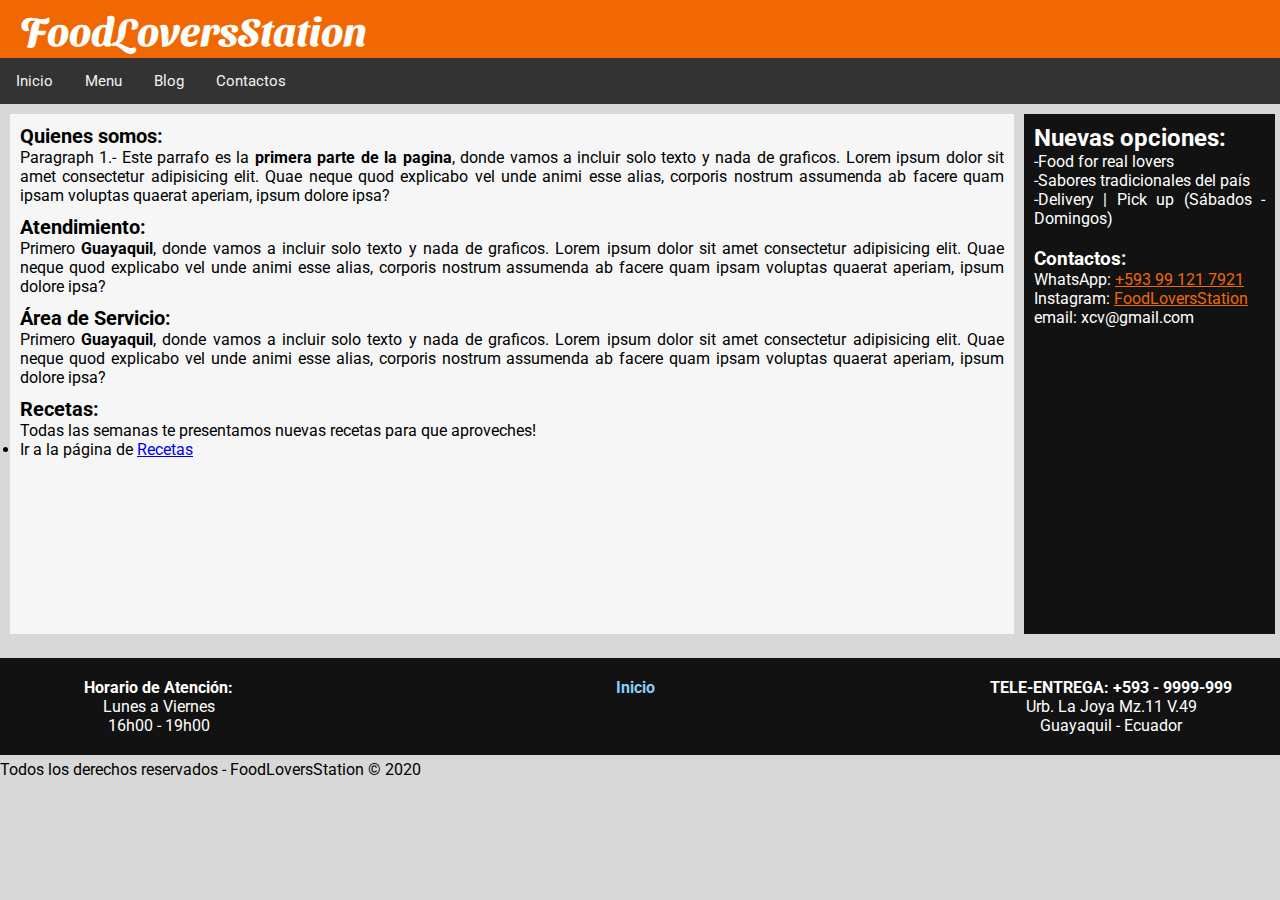
==== index.html @ 4712b7c7 "Add files via upload" ====
<!DOCTYPE html>
<html lang="en">

    <head>
        <meta charset="UTF-8">
        <meta name="viewport" content="width=device-width, initial-scale=1.0">
        <meta name="keywords" content="FoodLoversStation, morocho, patacones, comida, Guayaquil,  
        ecuatoriana, ecuador, domicilio, comprar, ordenar">
        <meta name="description" content="Sitio de comida Ecuatoriana para entrega a Domicilio en Guayaquil">
        <meta name="author" content="hans zuberbuhler">
        <meta name="copyright" content="mariduena servicos em telecomunicacoes">
        <meta name="robots" content="index">
        <link rel="icon" href="./images/FLSi.ico">
        <link rel="stylesheet" href="styles.css">

        <link href="https://fonts.googleapis.com/css2?family=Open+Sans:wght@800&display=swap" rel="stylesheet">
        <link href="https://fonts.googleapis.com/css2?family=Anton&family=Roboto:wght@500&family=Sansita+Swashed:wght@800&display=swap" rel="stylesheet">

        <title>FoodLoversStation EC</title>
    </head>

    <body>
        <header id="FLS">
            
            <div>
                <h1 class="toptext">
                    FoodLoversStation 
                </h1>
            </div>

            <nav>
                <div class="menu">
                    <a href="./index.html">Inicio </a>
                    <a href="./src/menu/menu.html">Menu</a>
                    <a href="./src/recetas/recetas.html">Blog</a>
                    <div class="dropdown">
                        <button class="dropbtn">Contactos
                            <i class="fa fa-caret-down"></i>
                        </button>
                        <div class="dropdown-content">
                            <a href="#">Entrega a Domicilio</a>
                            <a href="#">Pick in site</a>
                        </div>
                    </div>
                </div>
            </nav>

        </header>
        
        <div class="clearfix"></div>

        <div class="principal">
            <article>
                <section>
                    <h3>
                        Quienes somos:
                    </h3>
                    <p>
                        Paragraph 1.- Este parrafo es la <b>primera parte de la pagina</b>, 
                        donde vamos a incluir solo texto y nada de graficos.
                        Lorem ipsum dolor sit amet consectetur adipisicing elit. Quae neque quod explicabo vel 
                        unde animi esse alias, corporis nostrum assumenda ab facere quam ipsam voluptas quaerat 
                        aperiam, ipsum dolore ipsa?
    
                    </p>
                </section>

                <section>
                    <h3>
                        Atendimiento:
                    </h3>
                    <p>
                        Primero <b>Guayaquil</b>, 
                        donde vamos a incluir solo texto y nada de graficos.
                        Lorem ipsum dolor sit amet consectetur adipisicing elit. Quae neque quod explicabo vel 
                        unde animi esse alias, corporis nostrum assumenda ab facere quam ipsam voluptas quaerat 
                        aperiam, ipsum dolore ipsa?
    
                    </p>
                </section>

                <section>
                    <h3>
                        Área de Servicio:
                    </h3>
                    <p>
                        Primero <b>Guayaquil</b>, 
                        donde vamos a incluir solo texto y nada de graficos.
                        Lorem ipsum dolor sit amet consectetur adipisicing elit. Quae neque quod explicabo vel 
                        unde animi esse alias, corporis nostrum assumenda ab facere quam ipsam voluptas quaerat 
                        aperiam, ipsum dolore ipsa?
    
                    </p>
                </section>
               
                <section>
                    <h3> Recetas:</h3>
                    <p1>Todas las semanas te presentamos nuevas recetas para que aproveches!</p1>
                    <ul>
                        <li>Ir a la página de <a href="./src/recetas/recetas.html">Recetas</a></li>
               
                    </ul>
                </section>     

            </article>

        </div>

        <aside>
            <div>
                <h2>Nuevas opciones:</h2>
                <p> -Food for real lovers </p> 
                <p> -Sabores tradicionales del país</p>   
                <p> -Delivery | Pick up (Sábados - Domingos) </p>    
            </div>
            <h3> Contactos:</h3>
            <div>
                  <p>WhatsApp: <a href="https://l.instagram.com/?u=https%3A%2F%2Fwa.me%2F5930991217921&e=ATPhPqT_QKVsWRoppV__jE9gZOLwZZStKAm0MYqSchCbv4gIuKveiE7K5bI6RDVDrMRz0LZxmBEzNFuydYTrCg&s=1"> 
                    +593 99 121 7921</a></p>  
                  <p>Instagram: <a href="https://www.instagram.com/foodloversstation.ec/" target="_BLANK" class="">FoodLoversStation</a></p>
                  <p>email: xcv@gmail.com</p>       
            </div>
        </aside>

        <div class="clearfix"></div>

        <br>

        <footer>
            <div id="fi">
                <p1 class="foot1">Horario de Atención:</p1>
                <p> Lunes a Viernes</p>
                <p> 16h00 - 19h00</p>
            </div>
            
            <div id="fc">
                <a href="#">Inicio</a>
            </div>

            <div id="fd">
                <p1 class="foot1">TELE-ENTREGA: +593 - 9999-999</p1>
                <p> Urb. La Joya Mz.11 V.49</p>
                <p> Guayaquil - Ecuador</p>
            </div>

        </footer>

        <p2>Todos los derechos reservados - FoodLoversStation &copy; 2020</p2>


    </body>
</html>
---- styles.css ----
*{
    margin: 0px;
    padding: 0px;
}

body {
    margin-top: 0px;
    background: rgb(216, 216, 216);
    font-family: -apple-system, BlinkMacSystemFont, 'Segoe UI', Roboto, Oxygen, Ubuntu, Cantarell, 'Open Sans', 'Helvetica Neue', sans-serif;

}

/* Area Título */

#FLS {    
    float: left;
    /*overflow: hidden;
    /*position: fixed; /* Set the navbar to fixed position */
    top: 0; /* Position the navbar at the top of the page */
    width: 100%; /* Full width */

}
.toptext {
    background:#F16702;
    font-family: 'Sansita Swashed', cursive;
    font-size: 40px;
    color: white;
    padding: 5px 20px;
}
/* Estilos de Texto del Menu Superior */


nav {
    /*background-color:#A32002;*/
    background-color:#333;
    overflow: hidden;
    width: 100%;
}

nav a {
    float: left; 
    text-decoration: none;
    color: #f2f2f2;
    text-align: center;
    font-size: 15px;
    /*text-transform: uppercase;*/
    padding: 14px 16px;
    font-family: 'Roboto', sans-serif;
}

nav a:hover, .dropbtn, .dropdown:hover, .dropdown-content a:hover {
    background-color:rgb(255, 255, 21);
    color: limegreen;
  }

  .dropdown {
    float: left;
    overflow: hidden;
  }
  
  /* Dropdown button */
  .dropdown .dropbtn {
    font-family: 'Roboto', sans-serif;
    font-size: 15px;
    border: none;
    outline: none;
    color: #f2f2f2;
    padding: 14px 16px;
    background-color: inherit;
    /*font-family: inherit; /* Important for vertical align on mobile phones */
    margin: 0; /* Important for vertical align on mobile phones */
  }
  
  
  /* Dropdown content (hidden by default) */
  .dropdown-content {
    font-family: 'Roboto', sans-serif;
    display: none;
    position: absolute;
    background-color: #f2f2f2;
    min-width: 160px;
    box-shadow: 0px 8px 16px 0px rgba(0,0,0,0.2);
    z-index: 1;
  }
  
  /* Links inside the dropdown */
  .dropdown-content a {
    float: none;
    color: black;
    padding: 10px 14px;
    text-decoration: none;
    display: block;
    text-align: left;
  }
  
  /* Show the dropdown menu on hover */
  .dropdown:hover .dropdown-content {
    display: block;
  }

  
.clearfix {
    clear: both;

}

/* Area Principal */

.principal {
    background: rgba(250, 250, 250, 0.9);
    margin-top: 10px;
    margin-left: 10px;
    margin-right: 10px;
    float: left;
    width: calc(80% - 40px);
    padding: 10px;
    min-height: 500px;
    text-align: justify;


}

section {
    margin-bottom: 10px;
}

section h3 {
    font-size: 20px;
}

/* Area Secundaria */

aside {
    margin-top: 10px;
    margin-right: 5px;
    float: left;
    width: calc(20% - 25px);
    padding: 10px;
    background: #121212;
    min-height: 500px;
    color: white;
    text-align: justify;
    font-size: 16px;
}


aside a {
    color:#F16702;
}
aside div {
    padding-bottom: 20px;
}

footer {
    display: flex;
    width: 100%;
    margin: 5px 0px;
    background:#121212 ;
    color: white;
    text-align: justify;
}

.foot1 {
    font-weight: bold;
}

footer div {
    flex: 1;
    margin: 20px 0px;
}

#fi {
    flex: 1;
    text-align: center;
}

#fd {
    flex: 1;
    text-align: center;
    margin-right: 10px;
}

#fc {
    flex: 2;
    text-align: center;
}

footer a{
    text-decoration: none;
    color:lightskyblue;
    font-weight: bolder;
    margin: 0px 10px;

}

footer a:hover {
    color:rgb(255, 230, 0);
}
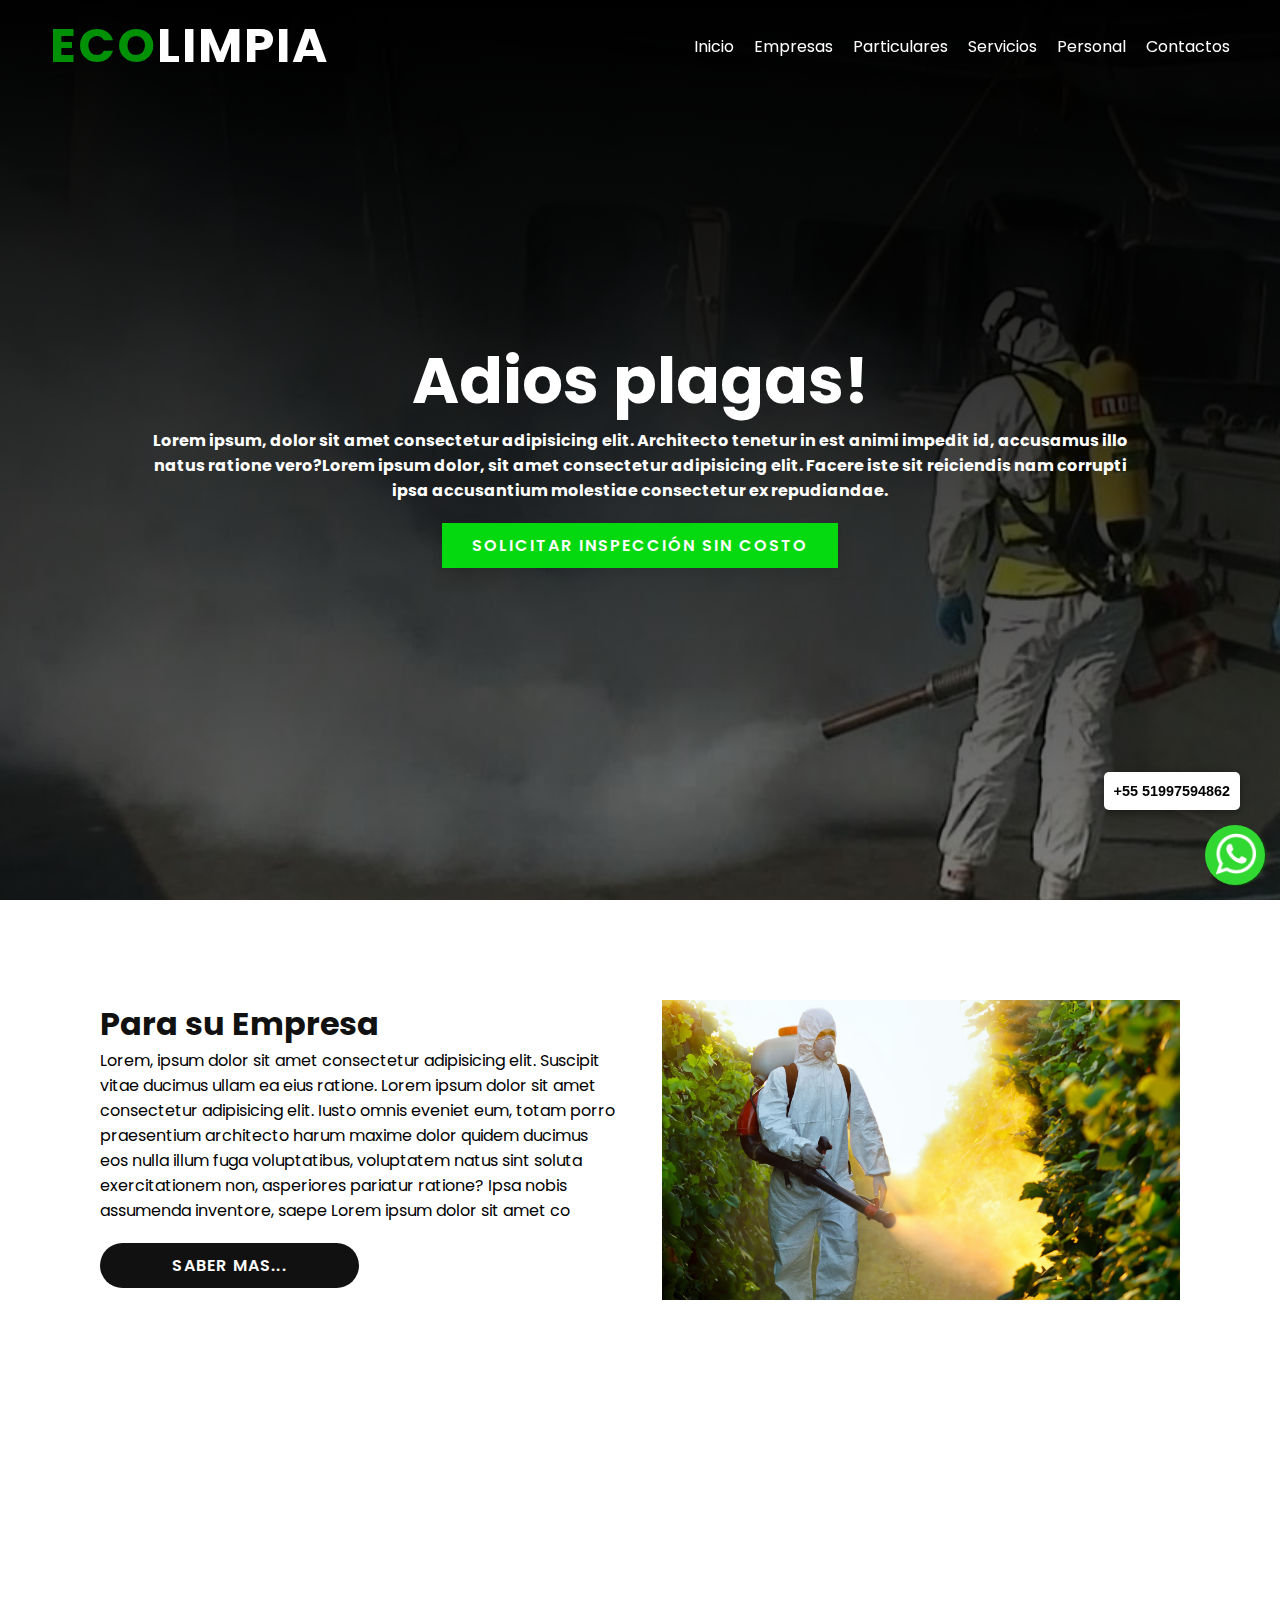
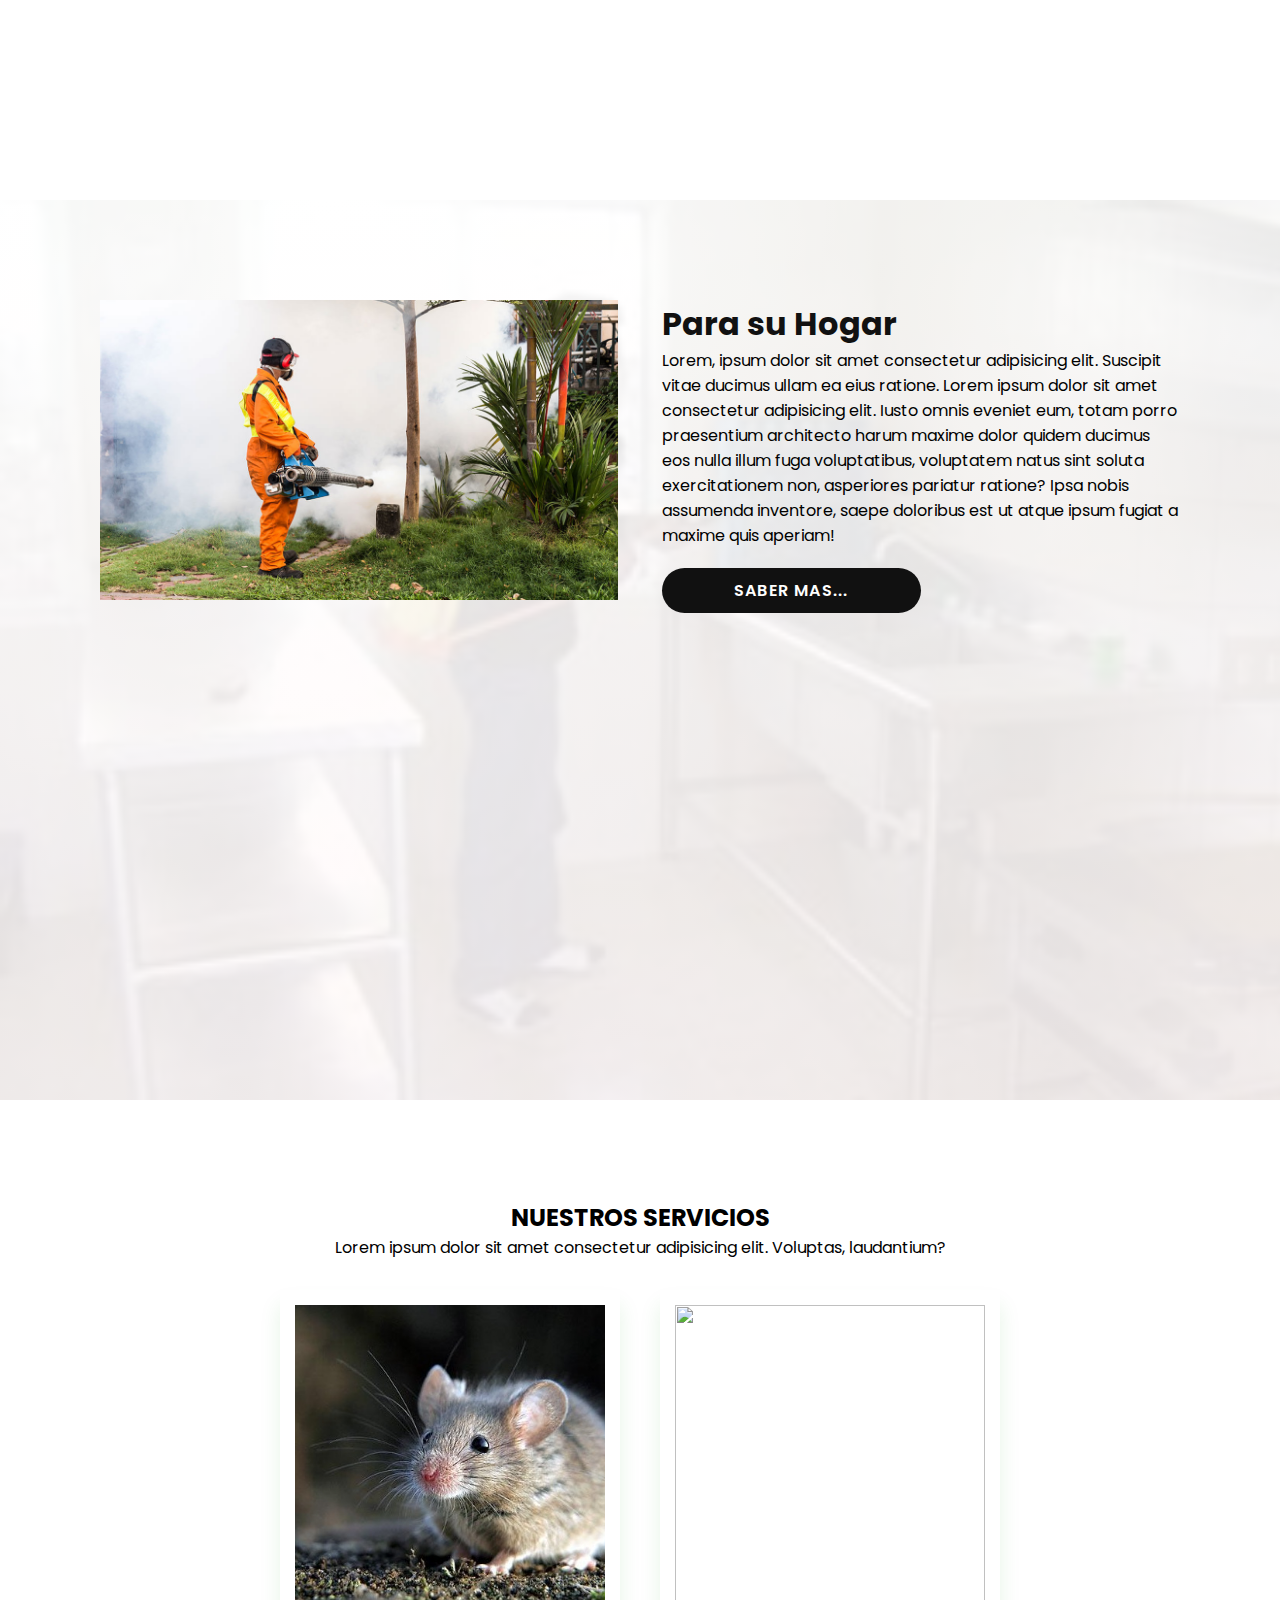
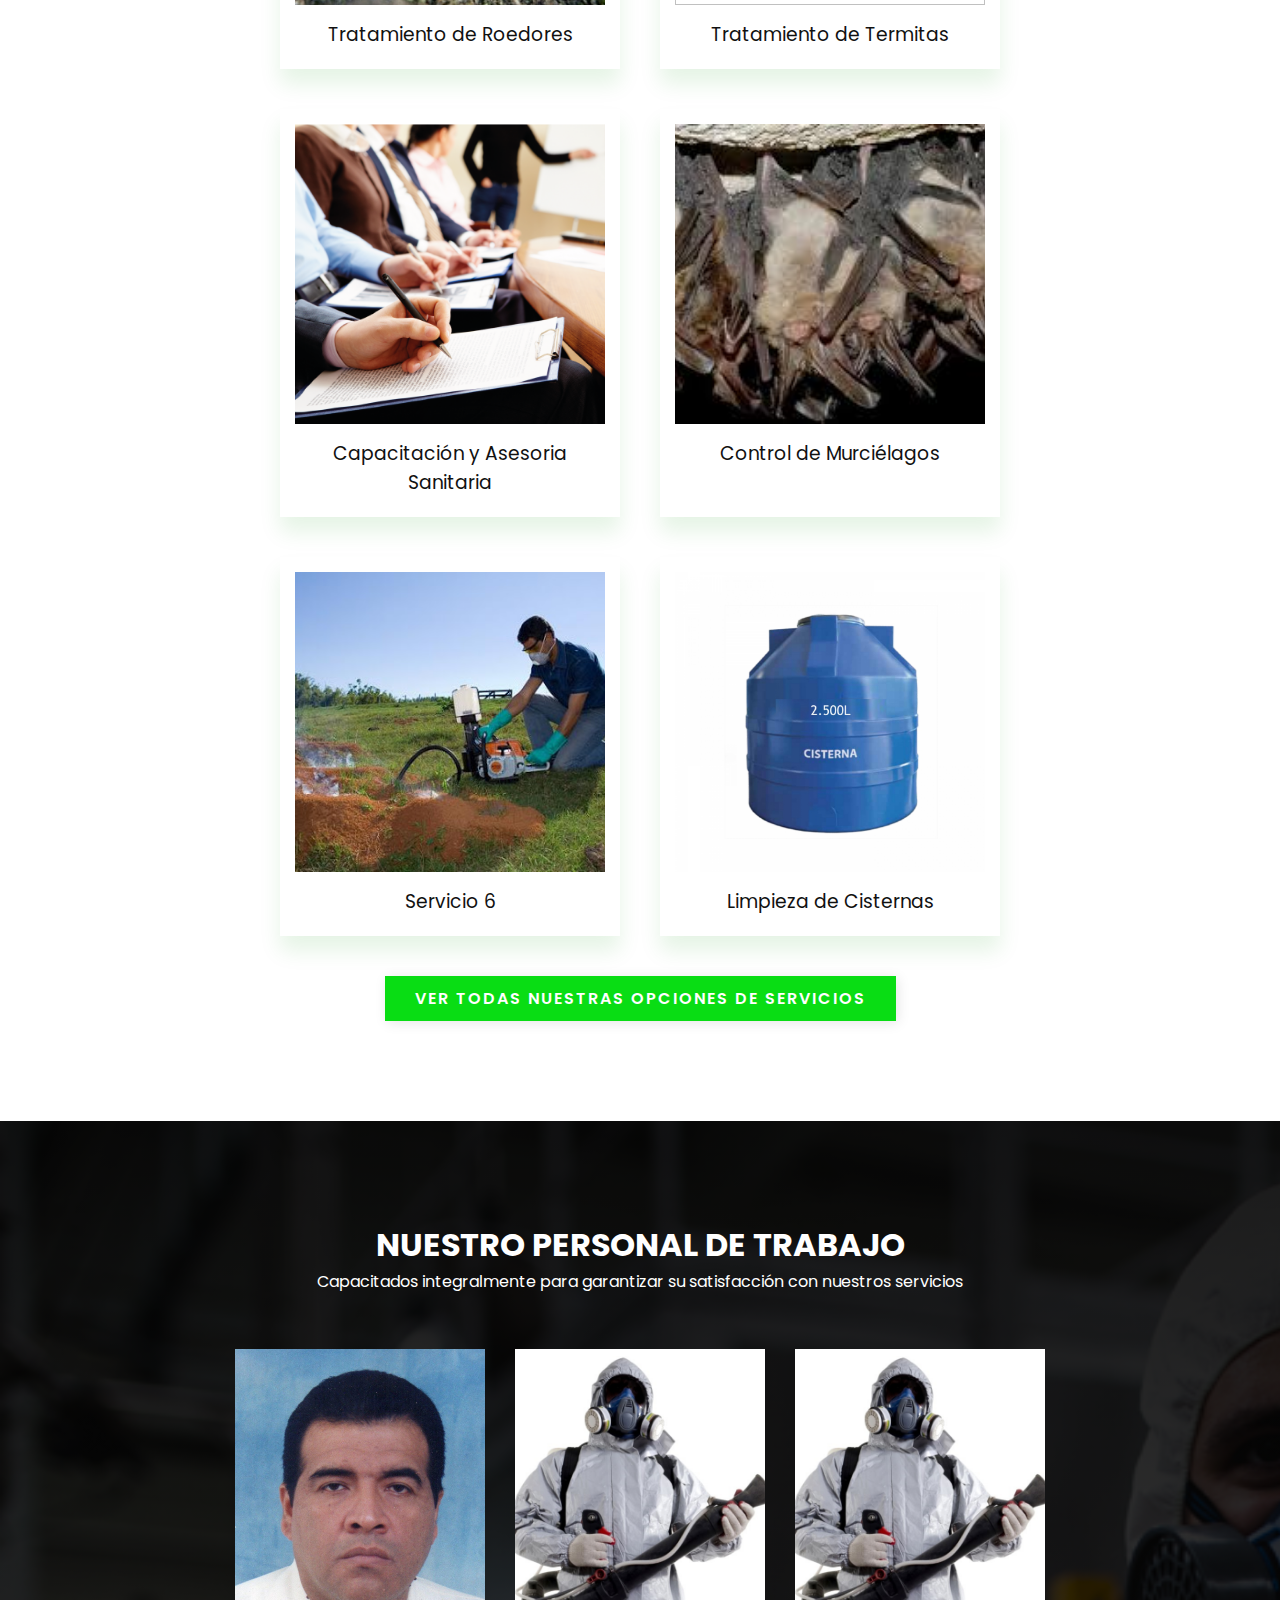
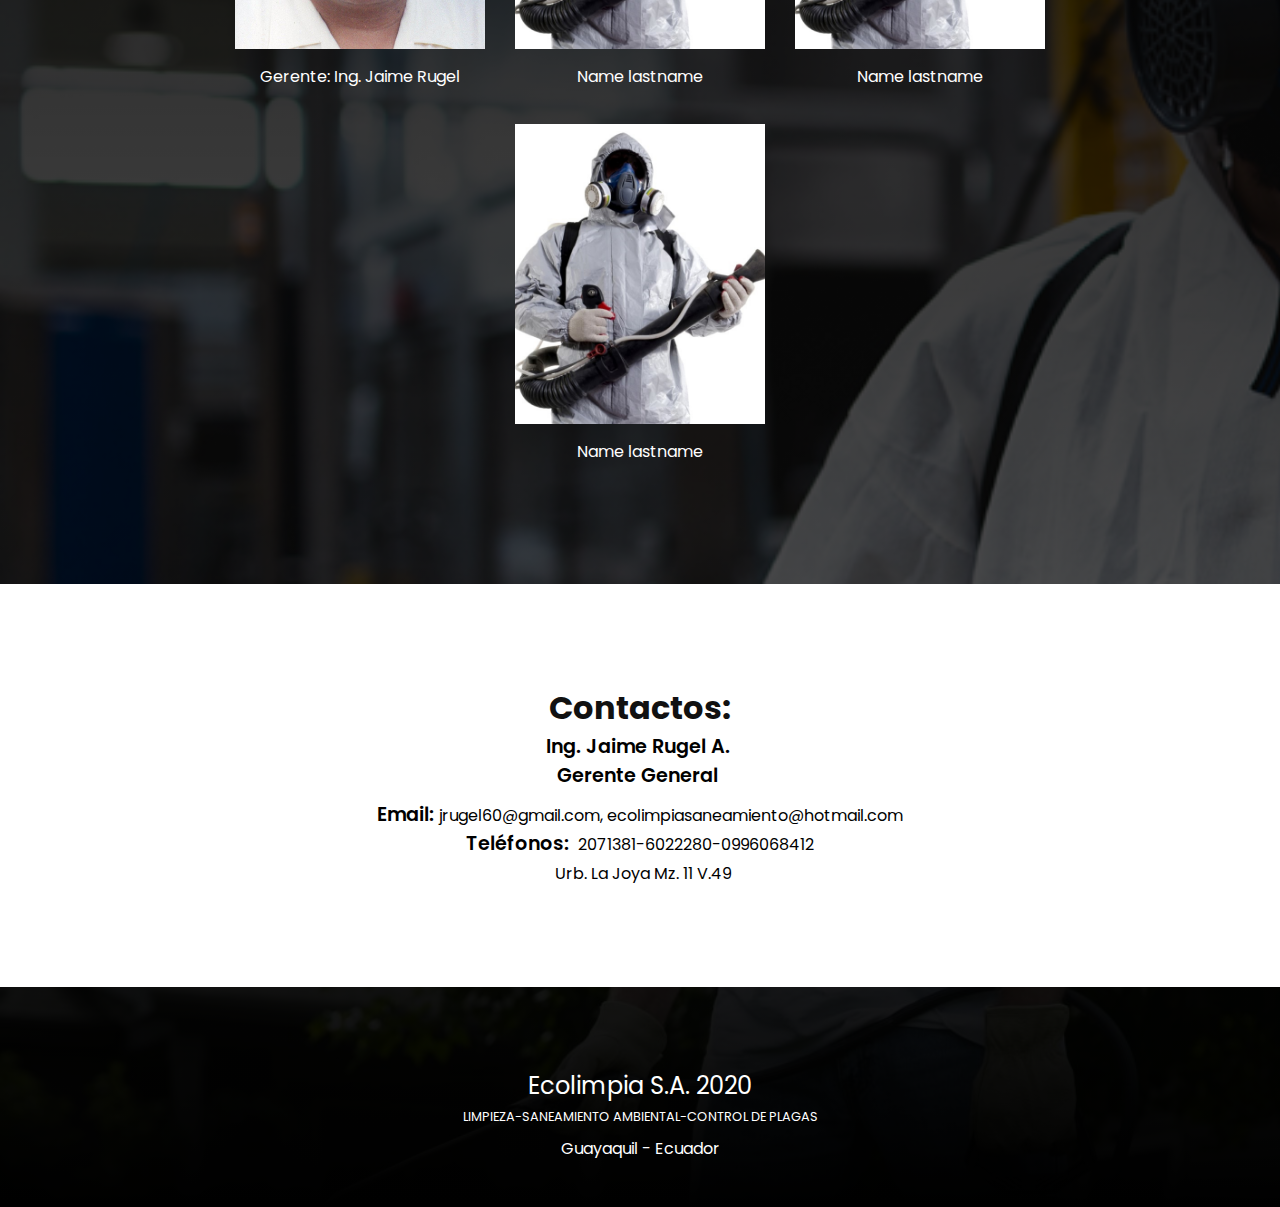
==== commit 6f84f4bc: "Add files via upload" ====
--- a/index.html
+++ b/index.html
@@ -1,152 +1,246 @@
 <!DOCTYPE html>
-<html lang="en">
-
-    <head>
-        <meta charset="UTF-8">
-        <meta name="viewport" content="width=device-width, initial-scale=1.0">
-        <meta name="keywords" content="FoodLoversStation, morocho, patacones, comida, Guayaquil,  
-        ecuatoriana, ecuador, domicilio, comprar, ordenar">
-        <meta name="description" content="Sitio de comida Ecuatoriana para entrega a Domicilio en Guayaquil">
-        <meta name="author" content="hans zuberbuhler">
-        <meta name="copyright" content="mariduena servicos em telecomunicacoes">
-        <meta name="robots" content="index">
-        <link rel="icon" href="./images/FLSi.ico">
-        <link rel="stylesheet" href="styles.css">
-
-        <link href="https://fonts.googleapis.com/css2?family=Open+Sans:wght@800&display=swap" rel="stylesheet">
-        <link href="https://fonts.googleapis.com/css2?family=Anton&family=Roboto:wght@500&family=Sansita+Swashed:wght@800&display=swap" rel="stylesheet">
-
-        <title>FoodLoversStation EC</title>
-    </head>
-
-    <body>
-        <header id="FLS">
-            
-            <div>
-                <h1 class="toptext">
-                    FoodLoversStation 
-                </h1>
-            </div>
-
-            <nav>
-                <div class="menu">
-                    <a href="./index.html">Inicio </a>
-                    <a href="./src/menu/menu.html">Menu</a>
-                    <a href="./src/recetas/recetas.html">Blog</a>
-                    <div class="dropdown">
-                        <button class="dropbtn">Contactos
-                            <i class="fa fa-caret-down"></i>
-                        </button>
-                        <div class="dropdown-content">
-                            <a href="#">Entrega a Domicilio</a>
-                            <a href="#">Pick in site</a>
-                        </div>
-                    </div>
-                </div>
-            </nav>
-
-        </header>
-        
-        <div class="clearfix"></div>
-
-        <div class="principal">
-            <article>
-                <section>
-                    <h3>
-                        Quienes somos:
-                    </h3>
-                    <p>
-                        Paragraph 1.- Este parrafo es la <b>primera parte de la pagina</b>, 
-                        donde vamos a incluir solo texto y nada de graficos.
-                        Lorem ipsum dolor sit amet consectetur adipisicing elit. Quae neque quod explicabo vel 
-                        unde animi esse alias, corporis nostrum assumenda ab facere quam ipsam voluptas quaerat 
-                        aperiam, ipsum dolore ipsa?
+<html lang="es">
+<head>
+    <meta charset="UTF-8">
+    <meta name="viewport" content="width=device-width, initial-scale=1.0">
+    <!-- Styles -->
+    <link rel="stylesheet" href="main.css">
+    <!-- Icon -->
+    <link rel="icon" href="./images/FLSi.ico">
+    <!-- FONT Awesome -->
+    <script src="https://kit.fontawesome.com/a076d05399.js"></script>
     
-                    </p>
-                </section>
-
-                <section>
-                    <h3>
-                        Atendimiento:
-                    </h3>
-                    <p>
-                        Primero <b>Guayaquil</b>, 
-                        donde vamos a incluir solo texto y nada de graficos.
-                        Lorem ipsum dolor sit amet consectetur adipisicing elit. Quae neque quod explicabo vel 
-                        unde animi esse alias, corporis nostrum assumenda ab facere quam ipsam voluptas quaerat 
-                        aperiam, ipsum dolore ipsa?
+    <title>ECOLIMPIA | Limpieza-Saneamiento Ambiental-Control de Plagas - Ecuador</title>
+
+</head>
+<body>
+    <!-- header : ENCABEZADO Y MENU-->
+    <header>
+        <h1 class="logo" title="Limpieza-Saneamiento Ambiental-Control de Plagas"><i class="fas fa-seedling"></i>ECO<span>LIMPIA</span></h1>
+        <ul class="menu">
+            <li><a href="#banner" class="items">Inicio</a></li>
+            <li><a href="#empresas" class="items">Empresas</a></li>
+            <li><a href="#particulares" class="items">Particulares</a></li>
+            <li><a href="#menu" class="items">Servicios</a></li>
+            <li><a href="#expert" class="items">Personal</a></li>
+            <li><a href="#contactos" class="items">Contactos</a></li>
+        </ul>
+    </header>
+
+    <!-- Section: Home -->
+
+    <section id="banner" class="banner">
+        <div class="content">
+            <h2>Adios plagas!</h2>
+            <p>Lorem ipsum, dolor sit amet consectetur adipisicing elit. Architecto tenetur in est animi impedit id, accusamus illo natus ratione vero?Lorem ipsum dolor, sit amet consectetur adipisicing elit. Facere iste sit reiciendis nam corrupti ipsa accusantium molestiae consectetur ex repudiandae.</p>
+            <a href="#contactos" class="btn">Solicitar Inspección sin costo</a>
+        </div>
+    </section>
+
+    <!-- Section: Empresas -->
+    <section id="empresas" class="control">
+        <div class="row">
+            <div class="col50">
+                <h2 class="titletext">Para su Empresa</h2>
+                <p>Lorem, ipsum dolor sit amet consectetur adipisicing elit. Suscipit vitae ducimus ullam ea eius ratione. Lorem ipsum dolor sit amet consectetur adipisicing elit. Iusto omnis eveniet eum, totam porro praesentium architecto harum maxime dolor quidem ducimus eos nulla illum fuga voluptatibus, voluptatem natus sint soluta exercitationem non, asperiores pariatur ratione? Ipsa nobis assumenda inventore, saepe 
+                Lorem ipsum dolor sit amet co
+                </p>
+                <a href="#contactos" class="btnw">Saber mas...</a>
+            </div>
+            <div class="col50">
+                <div class="imgbox">
+                    <img src="./images/mp-fumi4.jpg" class="imgb">
+                </div>
+            </div>
+        </div>
+    </section>
+
+    <!-- Section: Particulares -->
+    <section id="particulares" class="termitas">
+        <div class="row">
+            <div class="col50">
+                <div class="imgbox">
+                    <img src="./images/mp-fumi2.jpg" class="imgb">
+                </div>
+            </div>
+
+            <div class="col50">
+                <h2 class="titletext">Para su Hogar</h2>
+                <p>Lorem, ipsum dolor sit amet consectetur adipisicing elit. Suscipit vitae ducimus ullam ea eius ratione. Lorem ipsum dolor sit amet consectetur adipisicing elit. Iusto omnis eveniet eum, totam porro praesentium architecto harum maxime dolor quidem ducimus eos nulla illum fuga voluptatibus, voluptatem natus sint soluta exercitationem non, asperiores pariatur ratione? Ipsa nobis assumenda inventore, saepe doloribus est ut atque ipsum fugiat a maxime quis aperiam!</p>
+                <a href="#contactos" class="btnw">Saber mas...</a>
+            </div>
+
+        </div>
+    </section>
+
+    <!-- Menu: Nuestros Servicios -->
+    <section id="menu" class="menu">
+        <div class="title">
+            <h2 class="tittletext">NUESTROS SERVICIOS</h2>
+            <p>Lorem ipsum dolor sit amet consectetur adipisicing elit. Voluptas, laudantium?</p>
+        </div>
+        <div class="content">
+            <!-- CARD 1-->
+            <div class="box">
+                <div class="imgbox">
+                    <img src="./images/termitas.jpg">
+                </div>
+                <div class="text">
+                    <h3>Tratamiento de Termitas</h3>
+                </div>
+            </div>
+            
+            <!-- CARD 2-->
+            <div class="box">
+                <div class="imgbox">
+                    <img src="./images/roedores.jpg">
+                </div>
+                <div class="text">
+                    <h3>Tratamiento de Roedores</h3>
+                </div>
+            </div>
+            
+            <!-- CARD 3-->
+            <div class="box">
+                <div class="imgbox">
+                    <img src="./images/murcielagos.jpg">
+                </div>
+                <div class="text">
+                    <h3>Control de Murciélagos</h3>
+                </div>
+            </div>
+            
+            <!-- CARD 4-->
+            <div class="box">
+                <div class="imgbox">
+                    <img src="./images/capacitacion-I.jpg">
+                </div>
+                <div class="text">
+                    <h3>Capacitación y Asesoria Sanitaria</h3>
+                </div>
+            </div>
+            
+            <!-- CARD 5-->
+            <div class="box">
+                <div class="imgbox">
+                    <img src="./images/cisterna.jpg">
+                </div>
+                <div class="text">
+                    <h3>Limpieza de Cisternas</h3>
+                </div>
+            </div>
+            
+            <!-- CARD 6-->
+            <div class="box">
+                <div class="imgbox">
+                    <img src="./images/fumigador.jpg">
+                </div>
+                <div class="text">
+                    <h3>Servicio 6</h3>
+                </div>
+            </div>
+        </div>
+        <div class="title">
+            <a href="#contactos" class="btn">Ver Todas nuestras opciones de servicios</a>
+        </div>
+    </section>
+
+    <!-- Section: Experts -->
+    <section id="expert" class="expert">
+        <div class="title">
+            <h2 class="titletext">NUESTRO PERSONAL DE TRABAJO</h2>
+            <p>Capacitados integralmente para garantizar su satisfacción con nuestros servicios</p>
+        </div>
+        <div class="content">
+            <!--- Card Expert 1-->
+            <div class="box">
+                <div class="imgbox">
+                    <img src="/images/gerente.jpg">
+                </div>
+                <div class="text">
+                    <h3>Gerente: Ing. Jaime Rugel</h3>
+                </div>
+            </div>
+            <!--- Card Expert 2-->
+            <div class="box">
+                <div class="imgbox">
+                    <img src="/images/trabajador1.jpg">
+                </div>
+                <div class="text">
+                    <h3>Name lastname</h3>
+                </div>
+            </div>
+            <!--- Card Expert 3-->
+            <div class="box">
+                <div class="imgbox">
+                    <img src="/images/trabajador1.jpg">
+                </div>
+                <div class="text">
+                    <h3>Name lastname</h3>
+                </div>
+            </div>
+            <!--- Card Expert 4-->
+            <div class="box">
+                <div class="imgbox">
+                    <img src="/images/trabajador1.jpg">
+                </div>
+                <div class="text">
+                    <h3>Name lastname</h3>
+                </div>
+            </div>
+        </div>
+    </section>
+
+    <!-- Section: Contact -->
+    <section id="contact" class="contact">
+        <div class="title">
+            <h2 class="titletext">Contactos:</h2>
+            <p><span>Ing. Jaime Rugel A.</span></p>
+            <p><span>Gerente General</span></p>
+            <p><span>Email:</span>jrugel60@gmail.com, ecolimpiasaneamiento@hotmail.com</p>
+            <p><span>Teléfonos:</span> 2071381-6022280-0996068412</p>
+            <p><span><i class="fas fa-map-marker-alt"></i></span> Urb. La Joya Mz. 11 V.49</p>
+        </div>
+
+        <div>
+            <div id="whatswidget-pre-wrapper" class="">
+                <div id="whatswidget-widget-wrapper" class="whatswidget-widget-wrapper" style="all:revert;">
+                <div id="whatswidget-conversation" class="whatswidget-conversation" style="animation: revert; transition: revert; color: revert; color-scheme: revert; font: revert; font-feature-settings: revert; font-kerning: revert; font-optical-sizing: revert; font-variation-settings: revert; text-orientation: revert; text-rendering: revert; -webkit-font-smoothing: revert; -webkit-locale: revert; -webkit-text-orientation: revert; -webkit-writing-mode: revert; writing-mode: revert; zoom: revert; place-content: revert; place-items: revert; place-self: revert; alignment-baseline: revert; appearance: revert; backdrop-filter: revert; backface-visibility: revert; background: revert; background-blend-mode: revert; baseline-shift: revert; block-size: revert; border-block-end: revert; border-block-start: revert; border: revert; border-radius: revert; border-collapse: revert; border-inline-end: revert; border-inline-start: revert; bottom: revert; box-shadow: revert; box-sizing: revert; break-after: revert; break-before: revert; break-inside: revert; buffered-rendering: revert; caption-side: revert; caret-color: revert; clear: revert; clip: revert; clip-path: revert; clip-rule: revert; color-interpolation: revert; color-interpolation-filters: revert; color-rendering: revert; columns: revert; column-fill: revert; gap: revert; column-rule: revert; column-span: revert; contain: revert; contain-intrinsic-size: revert; content: revert; content-visibility: revert; counter-increment: revert; counter-reset: revert; counter-set: revert; cursor: revert; cx: revert; cy: revert; d: revert; display: none; dominant-baseline: revert; empty-cells: revert; fill: revert; fill-opacity: revert; fill-rule: revert; filter: revert; flex: revert; flex-flow: revert; float: revert; flood-color: revert; flood-opacity: revert; grid: revert; grid-area: revert; height: revert; hyphens: revert; image-orientation: revert; image-rendering: revert; inline-size: revert; isolation: revert; left: revert; letter-spacing: revert; lighting-color: revert; line-break: revert; list-style: revert; margin-block-end: revert; margin-block-start: revert; margin: revert; margin-inline-end: revert; margin-inline-start: revert; marker: revert; mask: revert; mask-type: revert; max-block-size: revert; max-height: revert; max-inline-size: revert; max-width: revert; min-block-size: revert; min-height: revert; min-inline-size: revert; min-width: revert; mix-blend-mode: revert; object-fit: revert; object-position: revert; offset: revert; opacity: 0; order: revert; origin-trial-test-property: revert; orphans: revert; outline: revert; outline-offset: revert; overflow-anchor: revert; overflow-wrap: revert; overflow: revert; overscroll-behavior-block: revert; overscroll-behavior-inline: revert; overscroll-behavior: revert; padding-block-end: revert; padding-block-start: revert; padding: revert; padding-inline-end: revert; padding-inline-start: revert; page: revert; page-orientation: revert; paint-order: revert; perspective: revert; perspective-origin: revert; pointer-events: revert; position: revert; quotes: revert; r: revert; resize: revert; right: revert; ruby-position: revert; rx: revert; ry: revert; scroll-behavior: revert; scroll-margin-block: revert; scroll-margin: revert; scroll-margin-inline: revert; scroll-padding-block: revert; scroll-padding: revert; scroll-padding-inline: revert; scroll-snap-align: revert; scroll-snap-stop: revert; scroll-snap-type: revert; shape-image-threshold: revert; shape-margin: revert; shape-outside: revert; shape-rendering: revert; size: revert; speak: revert; stop-color: revert; stop-opacity: revert; stroke: revert; stroke-dasharray: revert; stroke-dashoffset: revert; stroke-linecap: revert; stroke-linejoin: revert; stroke-miterlimit: revert; stroke-opacity: revert; stroke-width: revert; tab-size: revert; table-layout: revert; text-align: revert; text-align-last: revert; text-anchor: revert; text-combine-upright: revert; text-decoration: revert; text-decoration-skip-ink: revert; text-indent: revert; text-overflow: revert; text-shadow: revert; text-size-adjust: revert; text-transform: revert; text-underline-position: revert; top: revert; touch-action: revert; transform: revert; transform-box: revert; transform-origin: revert; transform-style: revert; user-select: revert; vector-effect: revert; vertical-align: revert; visibility: revert; -webkit-app-region: revert; border-spacing: revert; -webkit-border-image: revert; -webkit-box-align: revert; -webkit-box-decoration-break: revert; -webkit-box-direction: revert; -webkit-box-flex: revert; -webkit-box-ordinal-group: revert; -webkit-box-orient: revert; -webkit-box-pack: revert; -webkit-box-reflect: revert; -webkit-font-size-delta: revert; -webkit-highlight: revert; -webkit-hyphenate-character: revert; -webkit-line-break: revert; -webkit-line-clamp: revert; -webkit-mask-box-image: revert; -webkit-mask: revert; -webkit-mask-composite: revert; -webkit-perspective-origin-x: revert; -webkit-perspective-origin-y: revert; -webkit-print-color-adjust: revert; -webkit-rtl-ordering: revert; -webkit-ruby-position: revert; -webkit-tap-highlight-color: revert; -webkit-text-combine: revert; -webkit-text-decorations-in-effect: revert; -webkit-text-emphasis: revert; -webkit-text-emphasis-position: revert; -webkit-text-fill-color: revert; -webkit-text-security: revert; -webkit-text-stroke: revert; -webkit-transform-origin-x: revert; -webkit-transform-origin-y: revert; -webkit-transform-origin-z: revert; -webkit-user-drag: revert; -webkit-user-modify: revert; white-space: revert; widows: revert; width: revert; will-change: revert; word-break: revert; word-spacing: revert; x: revert; y: revert; z-index: revert;"><div class="whatswidget-conversation-header" style="all:revert;">
+                <div id="whatswidget-conversation-title" class="whatswidget-conversation-title" style="all:revert;">+55 51997594862</div></div><div id="whatswidget-conversation-message" class="whatswidget-conversation-message " style="all:revert;"></div><div class="whatswidget-conversation-cta" style="all:revert;"> <a style="all:revert;" id="whatswidget-phone-desktop" target="_blank" href="https://web.whatsapp.com/send?phone=5551997594862" class="whatswidget-cta whatswidget-cta-desktop">Enviar Mensagem</a> <a id="whatswidget-phone-mobile" target="_blank" href="https://wa.me/5551997594862" class="whatswidget-cta whatswidget-cta-mobile" style="all:revert;">Enviar Mensagem</a></div><a target="_blank" class="whatswidget-link" href="https://www.adamante.com.br/code/whatsapp-site/" title="Feito no WhatsWidget" style="all:revert;"><img src=" [data-uri]" style="all:revert;"></a></div><div id="whatswidget-conversation-message-outer" class="whatswidget-conversation-message-outer" style="all:revert;"> <span id="whatswidget-text-header-outer" class="whatswidget-text-header-outer" style="all:revert;">+55 51997594862</span><br> <div id="whatswidget-text-message-outer" class="whatswidget-text-message-outer" style="all:revert;"></div></div><div class="whatswidget-button-wrapper" style="all:revert;"><div class="whatswidget-button" id="whatswidget-button" style="all:revert;"><div style="margin:0 auto;width:38.5px;all:revert;"> <img class="whatswidget-icon" style="all:revert;" src=" [data-uri]"></div></div></div>
+                <script id="whatswidget-script" type="text/javascript">document.getElementById("whatswidget-conversation").style.display="none";document.getElementById("whatswidget-conversation").style.opacity="0"; var button=document.getElementById("whatswidget-button");button.addEventListener("click",openChat);var conversationMessageOuter=document.getElementById("whatswidget-conversation-message-outer");conversationMessageOuter.addEventListener("click",openChat);var chatOpen=!1;function openChat(){0==chatOpen?(document.getElementById("whatswidget-conversation").style.display="block",document.getElementById("whatswidget-conversation").style.opacity=100,chatOpen=!0,document.getElementById("whatswidget-conversation-message-outer").style.display="none"):(document.getElementById("whatswidget-conversation").style.opacity=0,document.getElementById("whatswidget-conversation").style.display="none",chatOpen=!1)}</script></div>
+                <style id="whatswidget-style">.whatswidget-widget-wrapper{font-family:"Helvetica Neue","Apple Color Emoji",Helvetica,Arial,sans-serif !important;font-size:16px !important;position:fixed !important;bottom:20px !important;right:30px !important;z-index:1001 !important}.whatswidget-conversation{background-color:#e4dcd4 !important;background-image:url('data:image/png !important;base64,iVBORw0KGgoAAAANSUhEUgAAAGUAAABlCAYAAABUfC3PAAAACXBIWXMAAA7EAAAOxAGVKw4bAAAAhHpUWHRSYXcgcHJvZmlsZSB0eXBlIGV4aWYAAAiZdY5dDoQwCITfOcUeYQqUluOYrCbewOM7tW6MD/slwPAbZD32TT6DAojX1iMjQDw9daHomBhQFGVE+skdrVApxXfmYjpFZG/wZ9DxpiJ6bM1pXDHV1YJmV5M3BOOFfA5E/X3zp34jJ5txK0wLhZMZAAABd2lUWHRYTUw6Y29tLmFkb2JlLnhtcAABAFVURi04AFhNTDpjb20uYWRvYmUueG1wAEiJ7ZaxTsMwFEX3foVl5thJKEOsuB1aUBkKCJBaxjR5Taw2TpQYYvprDHwSv4DdVi2qyojEYE+27/U99vPy4qGuk3QFCi0gF5Ljr49PjETG8exq6k/rERRismngaXP3nG5WaZTh4aAXa6bLugSVIF2uZcs0x0lWLYCZud2mGG0tasXxfPqARlUDqE/6xPeutXgL8aCH4iZbssfxzT7CrDgulKoZpV3Xke6SVE1OgyiKqB/SMPSMw2vfpUq0J9sLG7HLGEObNqJWopLIrpNF9ao4xkZH+3DQ4pguW7K9LEmrklqFBsSnP+1KLH+xW+Vot4fZg9Cwno9FCbI1V+A48IMT9eWMapPYbZnkMBOZKs4JExB5oU6U+0aAqYHahWFqK0n3pTQ/Qw9fM9g+6K+HgziIgziIgziIg/wrSC8+NHcgTUfXmdbtG8Nkm7OA2X6LAAATK0lEQVR4nO1d25bjOI4MgKSy5/+/bR/3cf+hLJLAPoCgaFu2JaeU6dptnFNTPVlpWSJIXAIBiP7nv/9L8a98lPBv38C/ci/xt2/g/5qICGoVqAoUAAEAEQIzmBlE9PIaEQBUFaUUiAhU7VIhMEIIYP73MG0VEUHOpa+lCxEhhICUIkIILxUTRQSlVtRSoAoQAQqFFoGoIsX4r2I2iIjgcrlARMGB8fU1gYigqqhVUGpBzhmqipTS02vFWivmeQYTI8YA5gBVQc4ZJWcQgJgSeMOx+/8qtvAVtQpCDJhSujJVzAIiIJeCXApCiGB+vJ6xioCIME0JIYT2Y7tg6RcJQP+33xMzrcvfIAIBm+z0mSIi8HWMMQ7raMLMSCmZ4sT8DfB4PSNUV51QjBEiipzLsgi/JKoKVYWIQETb/SiICMy8yU6fen/tf0IIDy2K36vq8jyP7rlFXw8e6Beec1l8U4CIQFTa7RCIlpNRRaClYEoJMcbfU8xycF8IbVrTqABqLUh6HR3XWiG12oOe/LBdCarQHgGi7yo3UUQMZuqLTyIopaDUCmJGbGajnyy7QA9N3RocrTxfIhnu/VbsngR4ckJcYuCAWgrmeUZskZaIopQMEUVK8VQnX6ugVgsjq0hfPOaAEPlpfC/NjpdSUUtFYIYCkGa7pdoiKRTUwnx/xiMVw+0ecylgEYSmGP8Oj8BEbHvQi++PIYTuP0qpIJa+y7g9xFlmQUQwzxdUEcQQkG6iltu/b2Wx0xk5C6pUO2kAePA3AEFUuuJTjC/D0j3ieUhgRikFKnK1brVaNEtESCm+tGAxBAbxF2opzWQJiAkpphYin5OjdN+hauF4SggPdpD/rjaPquq70xY+xtSTNWrOlm9OmCqDMEaUz8PSvWILnlriqMil9MVXBYgJMUSE8HqTR8B2Fd2EcmfY3luRZl8Dh+4PgMUnjH+ulaJgDogxIISAaUrdnrsy/DrtYcBAM812osz0HWfGPBwmIpS2ud2bERNS2JbNAwP29RNKuBVueYZicY6OHdXaTm5THFOzxe0TpRYA2h803ChVVFFLBYAOGdnvcVNyvQoajpIOTd1ax/asW+RHAclx15sjrhBRxGYhO3ZUS0MYYo+4/KEMp1OgnQyHhkYppZpth0VzVQImLAtGbN/vDvlo+a6iY875UKfncm9+WkjY/81sre/irqxqpiWmiBBGn2C7X8TOFXNb4JXnr9UUm2JEBZliqnTTxi1i0w/FyONZCjEsqF4ngApwsDDXAowl5HVFgVo+wWSfVYuoPCiw0HbxJ6vfD/TfQwMFPcPzfEc0fwupGD/73ZNxex+H7xUvAzg845A1tR0KXPuv8e8QGCIW75dc7BT00DZ2HzD+WZMYAkQEfy4XQLXjUQtA6KdPnsIdj8RyjtpN5xJ6718rQ5dnix7btU5RSs4ZCsPPQlxC1Fdi4W28UpT/2ZPwhWA+pFbp/3/8fg8cXmFQa8/mfk9UwEQtpLdTHeM+DM6ulaGwnJDazw5VyujEU0qYprR7F4Zwb5ZG3zTKo9PivuORZTYlB6jaImzNxXzD1ZbLETOoVguBRa984BaptSKXgilNSMlUcbnMxyulVjGfcQCUMTr/6rhS04v5ptB9095v4sCQDn1sv59S6lXNRGPCPF8scHjDR1G7Fy+IHW6+HGf6LrbkgUJukIUleeiL76cml4yczWfEHRVSajXzWmpHoHfcXQ8W7G/0YGKvTohtQ+WcIc3UllJOyFP6jb2nlK6QXCBiKLVHbI5Ya0OT/QRZToLNpeuOmWFBpbdsom72xMq7QbmfZmLaDaYHZqQYkRvEZQo+I3kkQGUJQffKGLmlVidZXegGpFYR5HlGyQUqimlKmxUDGNSzRykxRtvZ8wwJEbUaavAOl8ErkhaiG0KejjZfFtUwsr5nX23Xm0n5mr5eRjNuhmiamgMuqHVbzcTvte/0jZ9JyaJDD4ktMHm/+mmKDlBloBXxDlUKM4ODQmfd5UCBJb/x3OZWIZ6IjmVg910hhJ7t51L6jt5yv9LAya15hi+iCENVdofrj655VYp/[base64]/Jln8WR4lpsqZm6FpNrwq8Em9xrNaxlt+TtK6cU3YCB3fL9Gc55SquwyC21pVv/ltjykjvuvie4LxokAJu6BwtYSsWf3peSOXluIe0/G2yurShm5V3bjtDnku0rM6r7d5zmDi9fhnUbrztihF6xEPk8V9ux+RaD8nLk4SikFl3nupWyFJb3IltnH+L5iHiol59wKSkZs2BP2mRkiCLZFNeORv03mmBlhYGsaRmTQy+1GWcwdbaZFEZkfu90Qz8RNM4Be1xGxzSCiqFIRNyp3TVYdvcPTzhapYgWrrTdtu4/6rt7yOc873Cz4Z5gZU0pWW4c2rMqSuBGF9u4BwMzR3g2EHdiVVAvNY0O0uRXtrOwA6DejuYc+ZYHL33OCxAxuJnDrKUsxImdrGXAY3E2nK6xd3QDKm+SyNDI6h31BpZ0+YKs3IrLfVNGrT4hqD1i+I6tKuc2IA+/nfzERZMdJscWPPVGc53zlNB9FNYYWL70fcYo9JN8qZi6xmZ7bGZE1I88zKoeOSDDTOY6e2ZpeHGy7JbZtEV/EWuvmaIiZzH9ooxCZVRmoQHZCXMkejHSFhIi4E4NyHlgYytWv79MSXGkkD4eUFIoQToq+Op7DDCjuTMXWGydiiJRd0VBsDMe5Ib+llMYsdJIdNWhEG2ulgsn8zgjPbBH3Q1KlF622SggBX19fKNWIHSDCV5gO4Sk/9Ck9kXvz+u7szTnv80nMjGmawMESRFGBFK88GhRjXQXUggDrQNtTa3f6qqoipvdI38yMRNRP7jsV0DU5lfnkkY02mtGenegPLC0R9VYCL5laKLtQlNZkjf7q/DEvbgUO3+rrPCKDv5XT6WgeNYnqbqDNI68tNnoMJrRFQeqNRypX/+2csKkFEp/WaHv6SeHG3VWRU/omR/ShE/+GiI/YilnEjBQWpr7f39G7/Ag5XSnWs/FeJXKUkfp6a4K64zMkHiF4FY+aUq75Y58sqvpT5qtsBiddeW6C4H6gK8R5xctpMH7wcgrOaqM7W6SVw8939L0O7rXwdVL2NRncsCUdzJJTOv1PbAnt7c7/2xTh4vDSPB9MxlsTIiDEgFoq/lwuHS8CMDSfujNui0+t9aEt/lKnuK9Z/KYSPLQ+YnxKzhm5FMQYfkIphBStz8+agYwA4Zn5YqZwZfe50UK38pDfkR4MvKHYI8enjF0KMfyAUoCFYF0777a1RQz9Itwy+Z/a+R6ledi9R3wRjxyf4ozLWg8meD//Ulo91r9hhqwreUYp1YbbTNMuxYxjP44Yn7Jcx9pAfrSX6RMiIkehnbL0DrzicM+R41PGiPFDG8xeyzudVEtDU4aKVVQXoHPHdy/fvP4L38ALY4x/r1IsxG7U0fjaH6kqSq1Gi+0Th7ZBOLfCRCg4b3zKX6wUZ+YLKBucY+H2/[base64]/012Vylf3sOc6W4iOq+ZrzHb34Exj24JjQgabhEbwK6szFr8rfj0FUEsFEyFMAYGuH895v2/HrAfIFqLjnVL8Q5d57vWQEKwf/lnHr8Jmosx5Rh3IDD5fJefcbua9hO2VhBDwRYQLZsu2c8Y0TVe/00eAQFo/5c/PnnSiY0oRCuqY17j575TipkdbxiqqkDyjlIUFeHvcnObjxayUkrFSBjzL297OFCJCDAE5l17Xv/1Op5jO84xpmjZ1fB0tr4iOd45+UYhNqvPopndTqSKp9pCvwxatgSfFtMo8N9R3/5SHvcJsTJeRu9g5xrBBOzGaKc3FwuSfnNa6heh4t00sfCTEFDqPammjzp0nBaAjv/NlBgiYUnriyKmPy3iHRLFVrPkIg2PX3tpNWJDpmGKHW76+vt+3uFW2EB3vzZdazB/4OsxzhJfbMBv3Od4xM02T1U0ePJihDk0VJzZNuX32KXhzzpDWNkFE0Fyag/X5LNa+103uyTX8LUTHVUc/subHi40Fq8s8tz5Ea3fbVNTZ2mL1pkiDU6wVG9aUqrL0Q4IgLH34Zy9TazUWZ0o/MkL+FdHx3ssN5JA18UlDc26Zc+BDc493xfojWw8km0+ppSJN6Y6SuuRRBUpGGPTZxp8wQv6t0MPqCYbOprh3UtH70yieiS+0BR8VBMY0pVUUwW14jHGYi2wn7BNkt1KW5ktFCnFfG5kuielaE1K3t+/WzIfClc8efmRSe04QQ29f+BRe2L1Smt1/FLr6NFSLGvaFkgrt8+mNQnSjlMZm3DtWY6El1X4C9uBsa1Sl35Q7pRAaU/7BaAznb1kSuf1BeudTq/6N0A3B/KxW7TnSP/987VMM0IZOR6tlfNAi75V7pTAB8qQjuo3NmDgtIe4G6bUOYpthf1WMsuOpqhYxiTz8/jUhspaIOMyZ/GR5RW26U0pgRtXaEdbbi0nPjNeZjg9vpBHWUkp9J6/dVBWB5v3BgJmgXR/5FdlCbbp6DGr8KzwYjeEDa/bOiF9uBC9fFtaBuQ/f7e+IU5v+/Ln0PG9N7vZWaCdgrYG0sxl3LlhpmFncEj57gLHrGz5fRmpTldoZoWtypxRrHzAIoLMZm+yd5qCKzoqk1vv+ygGb4hVHvhzgSBmJ6Hs+s4fatKqUwDZBuw7vK/Rb2GPpVWVAYl8PVO5vdmgwzyeKESVspOKW6UfvUJsetmwvdYnacSP0dzJsuPlG7a+lIA1zd5/efBvQeXRl8kj5CWrTQ6WEEHvNgdoojj6O/EUDkKrasM1+A69N0agU/oXC01b5CWrTwz56Nze1VpSceynYmoDW2+X85mzkko10jfF1Zt1HlUubH/nLrwh8Jj9BbXr4r0RtsihTf6eUAn1y3W10NhbC5mxFr9QG3bykkzYn6Pb2t7LxrU7cqU0xxY6ATG2M/IhyxNh+r5WgdeM8/KfDDRYGeUbOdgx9IEwptdcpxqqkansTRCOlvVLIPM+dof5bNXPAp7kakjAClGtyNrXp6Qr4aQEBZVh08/QVpdjggVKWofw2ASI+PSF+qkqtKE3ZaXqtxLXrOGj6rrmz10QZdO+lwFIVUaQ/xyM5i9r0clv6vC0CIZfcXwDGiA1+lx4aRjT4hKl39o7ii+hvnfYy7SuY/VZUtTeqemvbO0N9AHsnpJvm0HZxlTZFHEAI09PPn0Ft2mQrun8hYFbY1J/A/dj6q/RqrfhzMXT5tqFmrKP41B9/u8JemN59kDTmpYi9J3La2ZEFtCl3VfCf//wzNMgG/PlzsRetPddJX58jqU2bDbjTiYxUwcu4vhA7QlvqQnZ2XGfJbKgPuYkprCpui3jsT0RI0zQMT5A2b2v79TpCQUvPIYA+37iz6Ddc70hq02aluMmw92qFvgALedocZG0EPq+duBChdfsuRax3RUXAYRl0owBKXt4FuVXHnZYLtAKZ3agDr0TbpxIdSW3aFeqISI/FFzhk8QPvNuHsFaM26QIBtfI00/5OAaf7lBYBElF7PyTtenPQkdSmzUrxNmvwEkMQ/XwZ1UP1ec4o5dLeGFTBIfSR63skhICvaTL0tr2s03hsafMGO5ratEkpyxACvRrcfEQvxl7xHCElbaaBwJE3wzmPrgcspQkDZcMmUPQMatPuTI2w2OHfEm9Aiuovd/7e5rjl9+6RM6hN+5XSaZa/i039xildkzOoTXHvGEEMi3E2g/7T5SxqE/[base64]/i0+xTqdDSK6/LlAxd5zzB90/6qK6DyvLTvEWuwKSmkz4tvrvz9hd20VbyF3vxFC+Cjin5UBWn/8M3GsRtHajBuUICrg8LvMk2WCg/Zi17PE8tPaHkZx6xOf9Sr25KhaxayPsQVdzQX+LXF4fJ5zhzpSirvfDvEJcplnKyeHgP8FbJ3FbCth4+oAAAAASUVORK5CYII=') !important;background-repeat:repeat !important;box-shadow:rgba(0, 0, 0, 0.16) 0px 5px 40px !important;width:250px !important;height:300px !important;border-radius:10px !important;transition-duration:0.5s !important;margin-bottom:80px !important}.whatswidget-conversation-header{background-color:white !important;padding:10px !important;padding-left:25px !important;box-shadow:0px 1px #00000029 !important;font-weight:600 !important;border-top-left-radius:10px !important;border-top-right-radius:10px !important}.whatswidget-conversation-message{line-height: 1.2em !important;background-color:white !important;padding:10px !important;margin:10px !important;margin-left:15px !important;border-radius:5px !important}.whatswidget-conversation-message-outer{background-color:#FFF !important;padding:10px !important;margin:10px !important;margin-left:0px !important;border-radius:5px !important;box-shadow:rgba(0, 0, 0, 0.342) 0px 2.5px 10px !important;cursor:pointer !important;animation:nudge 2s linear infinite !important;margin-bottom:70px !important}.whatswidget-text-header-outer{font-weight:bold !important;font-size:90% !important}.whatswidget-text-message-outer{font-size:90% !important}.whatswidget-conversation-cta{border-radius:25px !important;width:175px !important;font-size:110% !important;padding:10px !important;margin:0 auto !important;text-align:center !important;background-color:#23b123 !important;color:white !important;font-weight:bold !important;box-shadow:rgba(0, 0, 0, 0.16) 0px 2.5px 10px !important;transition:1s !important;position:absolute !important;top:62% !important;left:10% !important}.whatswidget-conversation-cta:hover{transform:scale(1.1) !important;filter:brightness(1.3) !important}.whatswidget-cta{text-decoration:none !important;color:white !important}.whatswidget-cta-desktop{display:none !important}.whatswidget-cta-mobile{display:inherit !important}@media (min-width: 48em){.whatswidget-cta-desktop{display:inherit !important}
+                .whatswidget-cta-mobile{display:none !important}}.whatswidget-button-wrapper{position:fixed !important;bottom:15px !important;right:15px !important}.whatswidget-button{position:relative !important;right:0px !important;background-color:#31d831 !important;border-radius:100% !important;width:60px !important;height:60px !important;box-shadow:2px 1px #0d630d63 !important;transition:1s !important}.whatswidget-icon{width:42px !important;height:42px !important;position:absolute !important; bottom:10px !important; left:10px !important;}.whatswidget-button:hover{filter:brightness(115%) !important;transform:rotate(15deg) scale(1.15) !important;cursor:pointer !important}@keyframes nudge{20%,100%{transform:translate(0,0)}0%{transform:translate(0,5px);transform:rotate(2deg)}10%{transform:translate(0,-5px);transform:rotate(-2deg)}}.whatswidget-link{position:absolute !important;bottom:90px !important;right:5px !important;opacity:0.5 !important}</style>
+                </div>
+        </div>
+
+<!--        <div>
+            <link rel="stylesheet" href="https://maxcdn.bootstrapcdn.com/font-awesome/4.5.0/css/font-awesome.min.css">
+            <a href="https://wa.me/55(51997594862)?text=Contactenos" style="position:fixed;width:60px;height:60px;bottom:40px;right:20px;background-color:hsla(123, 96%, 44%, 0.979);color:#FFF;border-radius:50px;text-align:center;font-size:30px;box-shadow: 1px 1px 2px #888;
+            z-index:1000;" target="_blank">
+            <i style="margin-top:16px" class="fa fa-whatsapp"></i>
+            </a>
+        </div>
+-->
+    </section>    
+
+    <!-- Footer -->
+    <footer id="contactos" class="footer">
+        <ul class="sci">
+            <li><a href="#" class="icono" target="_BLANK"><i class="fab fa-instagram"></i></a></li>
+            <li><a href="https://www.facebook.com/Ecolimpia-Limpieza-Y-Saneamiento-Control-D-Plagas-625896570759992/" class="icono" target="_BLANK"><i class="fab fa-facebook"></i></a></li>
+            <li><a href="#" class="icono" target="_BLANK"><i class="fab fa-twitter"></i></a></li>      
+        </ul>
+        <div class="cop">
+            <!--<img class="ecolog" src="./images/ecologo.png">-->
+            <p>Ecolimpia S.A. 2020</p>
+            <p>LIMPIEZA-SANEAMIENTO AMBIENTAL-CONTROL DE PLAGAS</p>
+            <p>Guayaquil - Ecuador</p>
+        </div>
+    </footer>
     
-                    </p>
-                </section>
-
-                <section>
-                    <h3>
-                        Área de Servicio:
-                    </h3>
-                    <p>
-                        Primero <b>Guayaquil</b>, 
-                        donde vamos a incluir solo texto y nada de graficos.
-                        Lorem ipsum dolor sit amet consectetur adipisicing elit. Quae neque quod explicabo vel 
-                        unde animi esse alias, corporis nostrum assumenda ab facere quam ipsam voluptas quaerat 
-                        aperiam, ipsum dolore ipsa?
-    
-                    </p>
-                </section>
-               
-                <section>
-                    <h3> Recetas:</h3>
-                    <p1>Todas las semanas te presentamos nuevas recetas para que aproveches!</p1>
-                    <ul>
-                        <li>Ir a la página de <a href="./src/recetas/recetas.html">Recetas</a></li>
-               
-                    </ul>
-                </section>     
-
-            </article>
-
-        </div>
-
-        <aside>
-            <div>
-                <h2>Nuevas opciones:</h2>
-                <p> -Food for real lovers </p> 
-                <p> -Sabores tradicionales del país</p>   
-                <p> -Delivery | Pick up (Sábados - Domingos) </p>    
-            </div>
-            <h3> Contactos:</h3>
-            <div>
-                  <p>WhatsApp: <a href="https://l.instagram.com/?u=https%3A%2F%2Fwa.me%2F5930991217921&e=ATPhPqT_QKVsWRoppV__jE9gZOLwZZStKAm0MYqSchCbv4gIuKveiE7K5bI6RDVDrMRz0LZxmBEzNFuydYTrCg&s=1"> 
-                    +593 99 121 7921</a></p>  
-                  <p>Instagram: <a href="https://www.instagram.com/foodloversstation.ec/" target="_BLANK" class="">FoodLoversStation</a></p>
-                  <p>email: xcv@gmail.com</p>       
-            </div>
-        </aside>
-
-        <div class="clearfix"></div>
-
-        <br>
-
-        <footer>
-            <div id="fi">
-                <p1 class="foot1">Horario de Atención:</p1>
-                <p> Lunes a Viernes</p>
-                <p> 16h00 - 19h00</p>
-            </div>
-            
-            <div id="fc">
-                <a href="#">Inicio</a>
-            </div>
-
-            <div id="fd">
-                <p1 class="foot1">TELE-ENTREGA: +593 - 9999-999</p1>
-                <p> Urb. La Joya Mz.11 V.49</p>
-                <p> Guayaquil - Ecuador</p>
-            </div>
-
-        </footer>
-
-        <p2>Todos los derechos reservados - FoodLoversStation &copy; 2020</p2>
-
-
-    </body>
+    <!-- JavaScript -->
+    <script src="main.js"></script>
+
+</body>
+
 </html>--- a/main.css
+++ b/main.css
@@ -0,0 +1,390 @@
+@import url('https://fonts.googleapis.com/css2?family=Poppins:wght@200;300;400;500;600;700;800;900&display=swap');
+/* font-family: 'Poppins', sans-serif; */
+
+* {
+    padding: 0;
+    margin: 0;
+    box-sizing: border-box;
+    font-family: 'Poppins', sans-serif;
+    list-style: none;
+    text-decoration: none;
+    scroll-behavior: smooth;
+}
+
+
+/*---------- ENCABEZADO Y MENU ---------*/
+header {
+    position: fixed;
+    top: 0;
+    left: 0;
+    width: 100%;
+    padding: 10px 50px;
+    display: flex;
+    justify-content: space-between;
+    align-items: center;
+    z-index: 1000;
+    transition: all 0.5s ease;
+}
+
+
+header.sticky {
+    background-color: #f1f1f1;
+    box-shadow: 0 5px 20px rgba(0, 0, 0, 0.1);
+    padding: 5px 50px;
+}
+
+header.sticky .logo span,
+header.sticky .menu .items {
+    color: #111;
+}
+
+header.sticky .logo {
+    font-size: 2em;
+}
+
+header.sticky .items:hover {
+    color: orange;
+    font-weight: 600;
+}
+.logo {
+    position: relative;
+    font-size: 3em;
+    letter-spacing: 1px;
+    color: hsla(123, 100%, 29%, 0.979);
+    font-weight: 700;
+    user-select: none;
+    letter-spacing: 2px;
+    transition: all 0.5s ease;
+}
+
+.logo span {
+    color: #fff;
+}
+
+header .menu {
+    position: relative;
+    display: flex;
+}
+
+header ul li a {
+    display: inline-block;
+    color: #fff;
+    text-decoration: none;
+    margin-left: 20px;
+    font-weight: 400;
+    transition: all 0.25s ease;
+    font-size: 1em;
+    cursor: pointer;
+}
+
+header li a:hover {
+    color: hsla(123, 96%, 44%, 0.979);
+    font-weight: 600;
+ /*   font-weight: 800;
+    font-size: large;
+    padding: 4px 5px;
+    transform: translateY(-5px);
+
+/*    color: orange;
+    font-weight: bold;
+    text-shadow:3px 3px 10px  rgba(0, 0, 0, 1);
+    font-size: 1.2em;
+    transform: translateY(-2.8px);*/
+}
+
+/*------- banner 1 --------------*/
+
+
+
+
+.banner {
+/*    background: url(./images/bg.jpg);*/
+    background-image: linear-gradient(to bottom, rgba(0,0,0,1) 0%,rgba(0,0,0,0.5) 100%), url(./images/mp-fumi3.jpg);
+    background-size: cover;
+    position: relative;
+    width: 100%;
+    min-height: 100vh;
+    display: flex;
+    justify-content: center;
+    align-items: center;
+    
+}
+
+.banner .content {
+  max-width: 980px;
+  text-align: center;
+}
+
+.banner .content h2 {
+    font-size: 4em;
+    color: #FFF;
+}
+.banner .content p {
+    font-size: 1em;
+    font-weight: bold;
+    color: #FFF;
+}
+
+.banner .content a {
+    margin-top: 20px;
+    color: #FFF;
+}
+
+.banner .content a i {
+    margin-right: 20px;
+    font-size: 1.5em;
+}
+.btn {
+    display: inline-block;
+    padding: 10px 30px;
+    background-color: hsla(123, 96%, 44%, 0.979);
+    box-shadow: 2px 2px 12px rgba(0, 0, 0, 0.1);
+    margin-top: 20px;
+    font-weight: 600;
+    text-transform: uppercase;
+    letter-spacing: 2px;
+    transition: 0.5s;
+    color: #fff;
+}
+
+.btn:hover {
+    letter-spacing: 6px;
+}
+
+section {
+    padding: 100px;
+}
+
+.control, 
+.termitas {
+    min-height: 100vh;
+}
+
+.termitas {
+    background-image: linear-gradient(to top, rgba(255, 249, 249,0.9) 0%,rgba(255,255,255,0.9) 100%), url(./images/bg5.jpg);
+    background-size: cover;
+}
+.row {
+    position: relative;
+    width: 100%;
+    display: flex;
+    justify-content: space-between;
+}
+
+.row .col50 {
+    display: flex;
+    width: 48%;
+    flex-direction: column;
+}
+.titletext {
+    font-size: 2em;
+    color: #111;
+}
+
+.row .col50 .imgbox {
+    position: relative;
+    width: 100%;
+    min-height: 300px;
+}
+
+.imgb {
+    position: absolute;
+    top: 0;
+    left: 0;
+    width: 100%;
+    height: 100%;
+    object-fit: cover;
+}
+
+.btnw {
+    width: 50%;
+    text-align: center;
+    color: #FFF;
+    padding: 10px 20px;
+    background-color: #111;
+    margin-top: 20px;
+    font-weight: 600;
+    text-transform: uppercase;
+    letter-spacing: 1.2px;
+    transition: 0.5s;
+    border-radius: 30px;
+}
+
+.btnw:hover {
+    letter-spacing: 4px;
+}
+
+.footer {
+        background-image: linear-gradient(to top, rgba(0,0,0,1) 0%,rgba(0,0,0,0.9) 100%), url(./images/mp-fumi.jpg);
+        background-size: cover;
+        position: relative;
+        width: 100%;
+        height: 220px;
+        display: flex;
+        justify-content: center;
+        align-items: center;
+        flex-direction: column;
+}
+
+.sci {
+    display: flex;
+    justify-content: center;
+    align-items: center;
+    flex-direction: row;
+    margin-bottom: 20px;
+}
+
+.sci li {
+    list-style: none;
+}
+
+.sci li a {
+    display: inline-block;
+    margin: 0px 20px;
+    transform: scale(0.8);
+}
+
+.cop {
+    display: flex;
+    justify-content: center;
+    flex-direction: column;
+}
+.cop p{
+    color: #FFF;
+    font-size: 1em;
+    text-align: center;
+}
+
+.cop :nth-child(1) {
+    font-size: 1.5em;
+}
+
+.cop :nth-child(2) {
+    font-size: 0.8em;
+    margin-top: 5px;
+    margin-bottom: 10px;
+}
+.cop :nth-last-child(1) {
+    margin-bottom: 10px;
+}
+
+.title {
+    display: flex;
+    width: 100%;
+    justify-content: center;
+    align-items: center;
+    flex-direction: column;
+}
+
+.menu .content {
+    display: flex;
+    justify-content: center;
+    flex-direction: row-reverse;
+    flex-wrap: wrap;
+    margin-top: 10px;
+}
+
+.menu .content .box {
+    width: 340px;
+    margin: 20px;
+    border: 15px solid #FFF;
+    box-shadow: 0 15px 20px rgba(5, 150, 12, 0.1);
+}
+
+.menu .content .box .imgbox {
+    position: relative;
+    width: 100%;
+    height: 300px;
+}
+.menu .content .box .imgbox img {
+    position: absolute;
+    width: 100%;
+    height: 100%;
+    object-fit: cover;
+    top: 0;
+    left: 0;
+    transition: all 0.5s ease;
+}
+
+.menu .content .box .text {
+    padding: 15px 0 5px;
+    text-align: center;
+}
+.menu .content .box .text h3{
+    color: #111;
+    font-weight: 400;
+}
+
+.expert {
+    background-image: linear-gradient(to top, rgba(0,0,0,0.7) 0%,rgba(0,0,0,0.9) 100%),  url('./images/bg4.png');
+    background-size: cover;
+}
+.expert * {
+    color: #FFF;
+}
+
+.expert .content {
+    display: flex;
+    justify-content: center;
+    flex-direction: row;
+    flex-wrap: wrap;
+    margin-top: 40px;
+}
+.expert .content .box {
+    width: 250px;
+    margin: 15px;
+}
+
+.expert .content .box .imgbox {
+    position: relative;
+    width: 100%;
+    height: 300px;
+}
+
+.expert .content .box .imgbox img {
+    position: absolute;
+    width: 100%;
+    height: 100%;
+    object-fit: cover;
+    top: 0;
+    left: 0;
+    transition: all 0.5s ease;
+}
+
+.expert .content .box .imgbox img:hover, 
+.menu .content .box .imgbox img:hover {
+    transform: translateY(-10px) scale(1.1);
+}
+
+.expert .content .box .text {
+    padding: 15px 0 5px;
+}
+.expert .content .box .text h3{
+    /*color: #111;*/
+    text-align: center;
+    font-weight: 400;
+    font-size: 1em;
+}
+
+.icono .fab, 
+.icono .far{
+    font-size: 3em;
+    font-weight: 500;
+    color:#FFF;
+
+}
+
+.ecolog {
+    transform: scale(0.4);
+}
+
+.contact .title span {
+    font-size: 1.2em;
+    font-weight: 600;
+    padding-right: 5px;
+}
+
+.contact .title :nth-child(3) {
+    margin-bottom: 10px;
+}
+
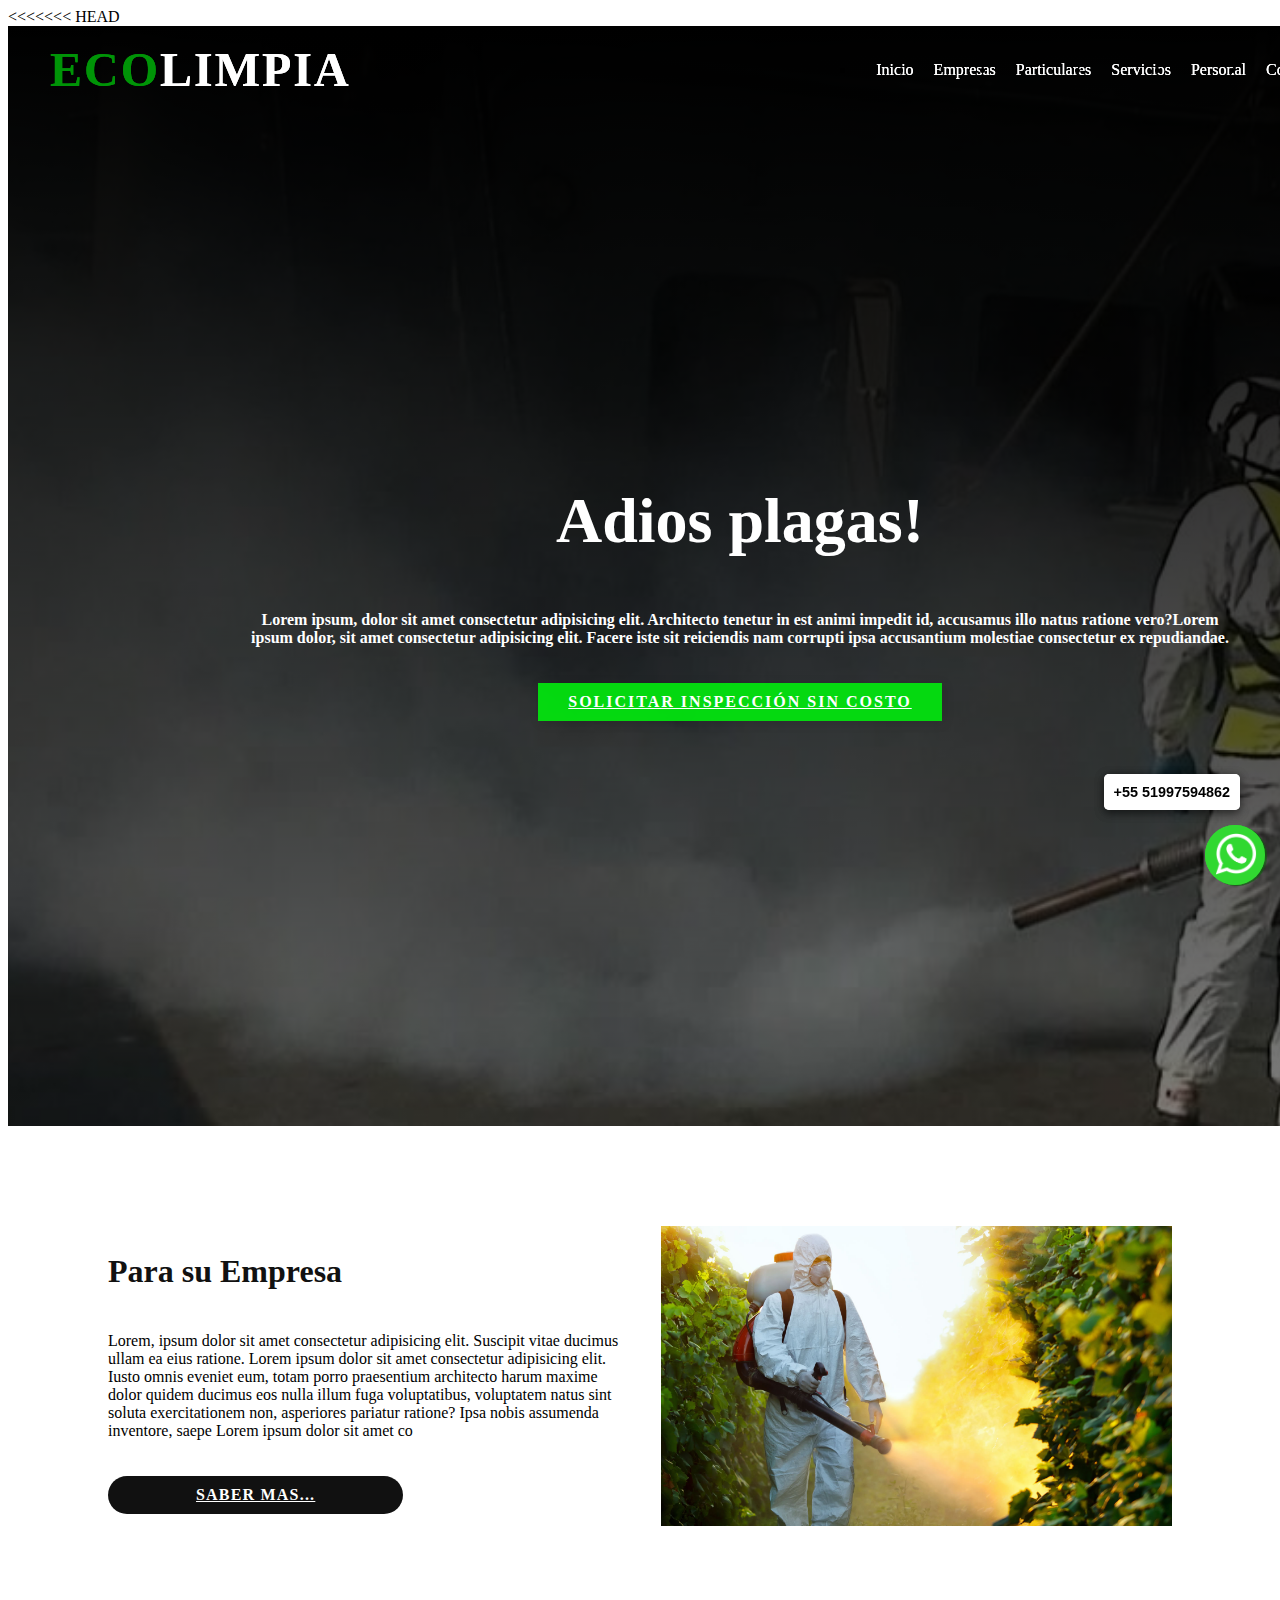
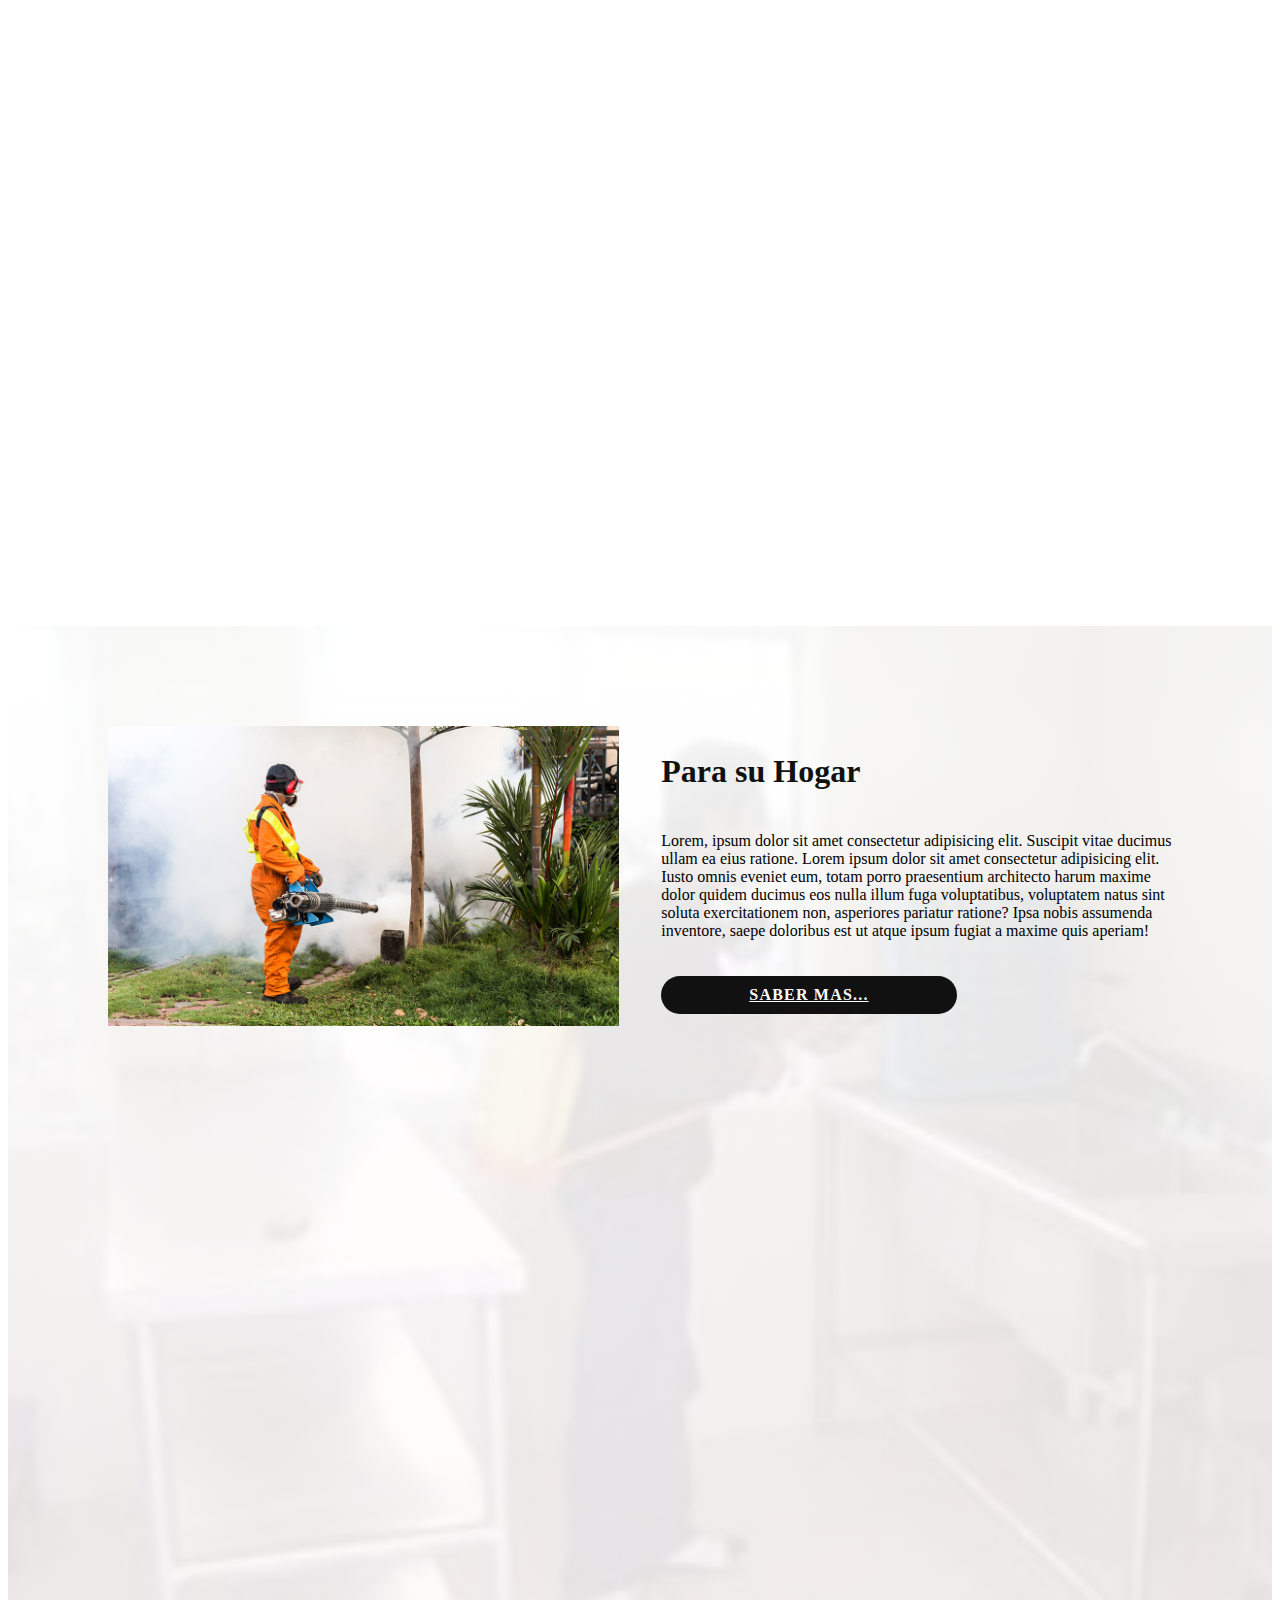
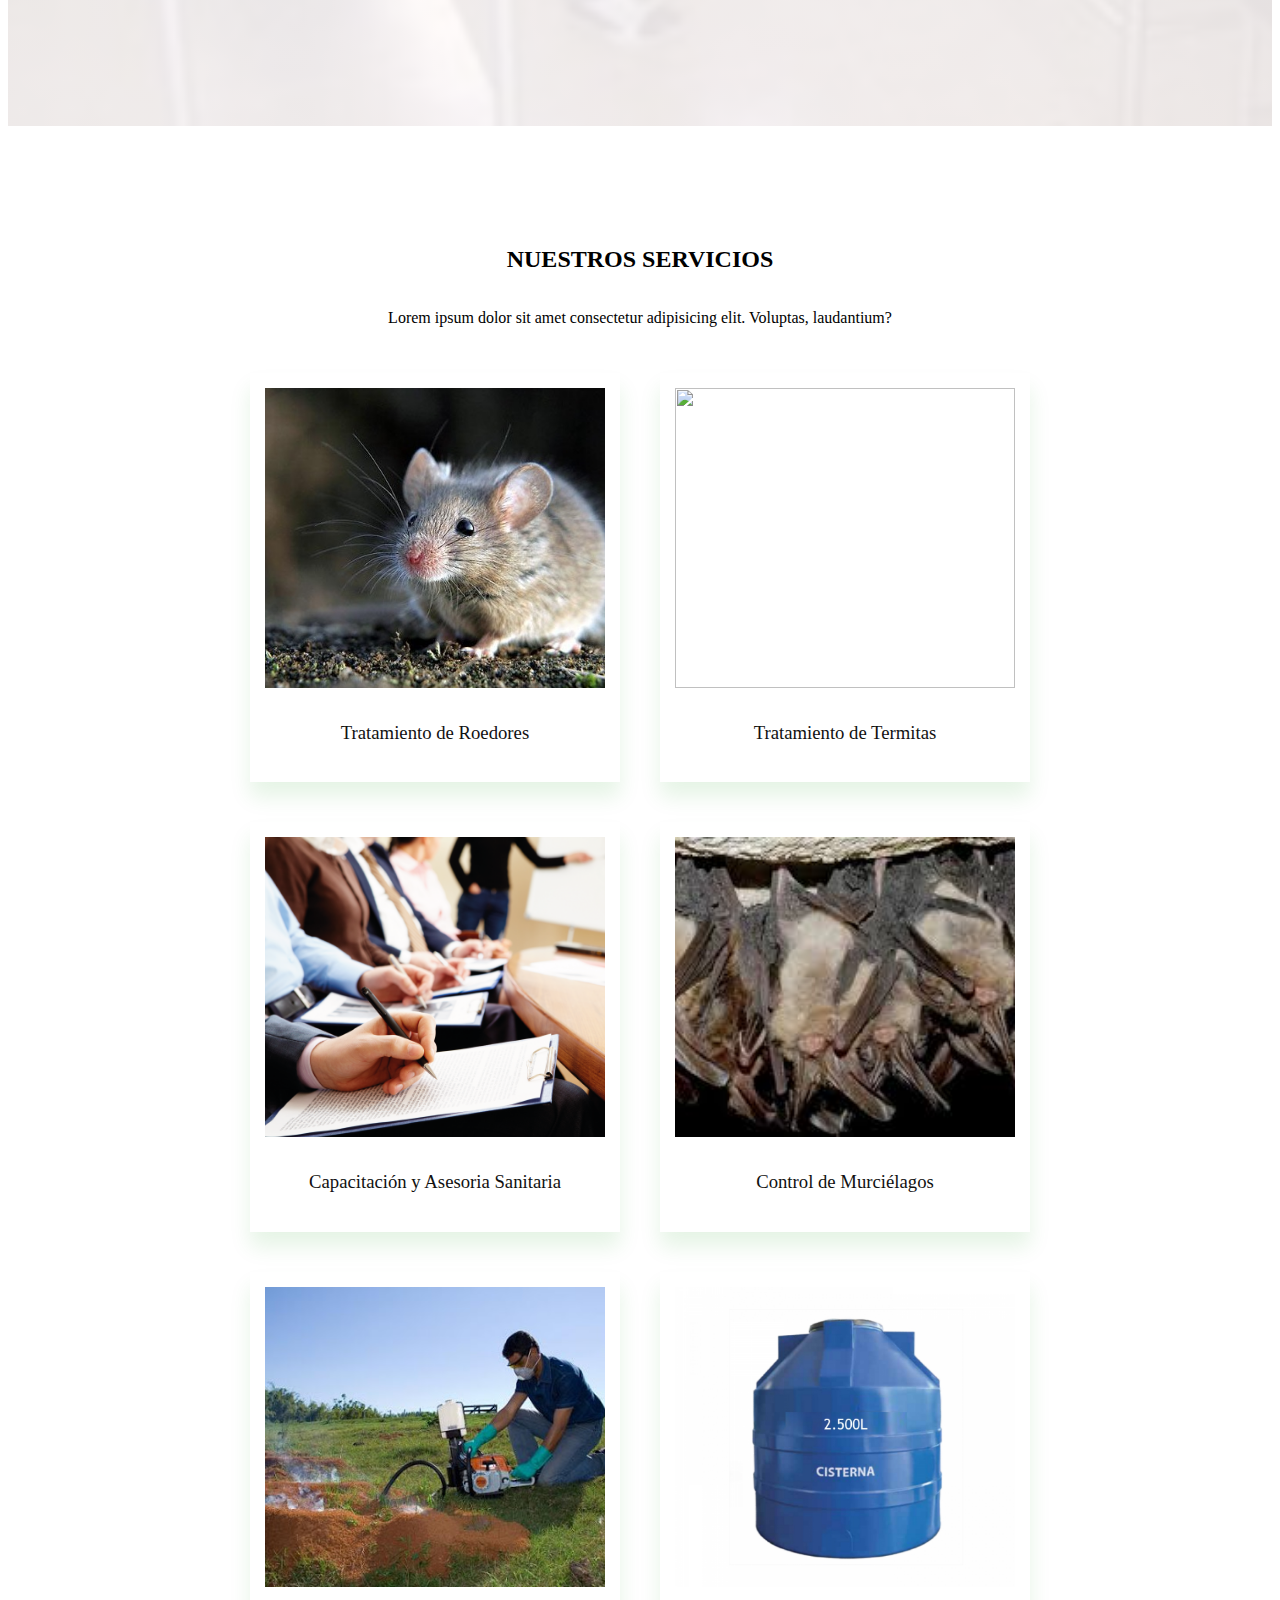
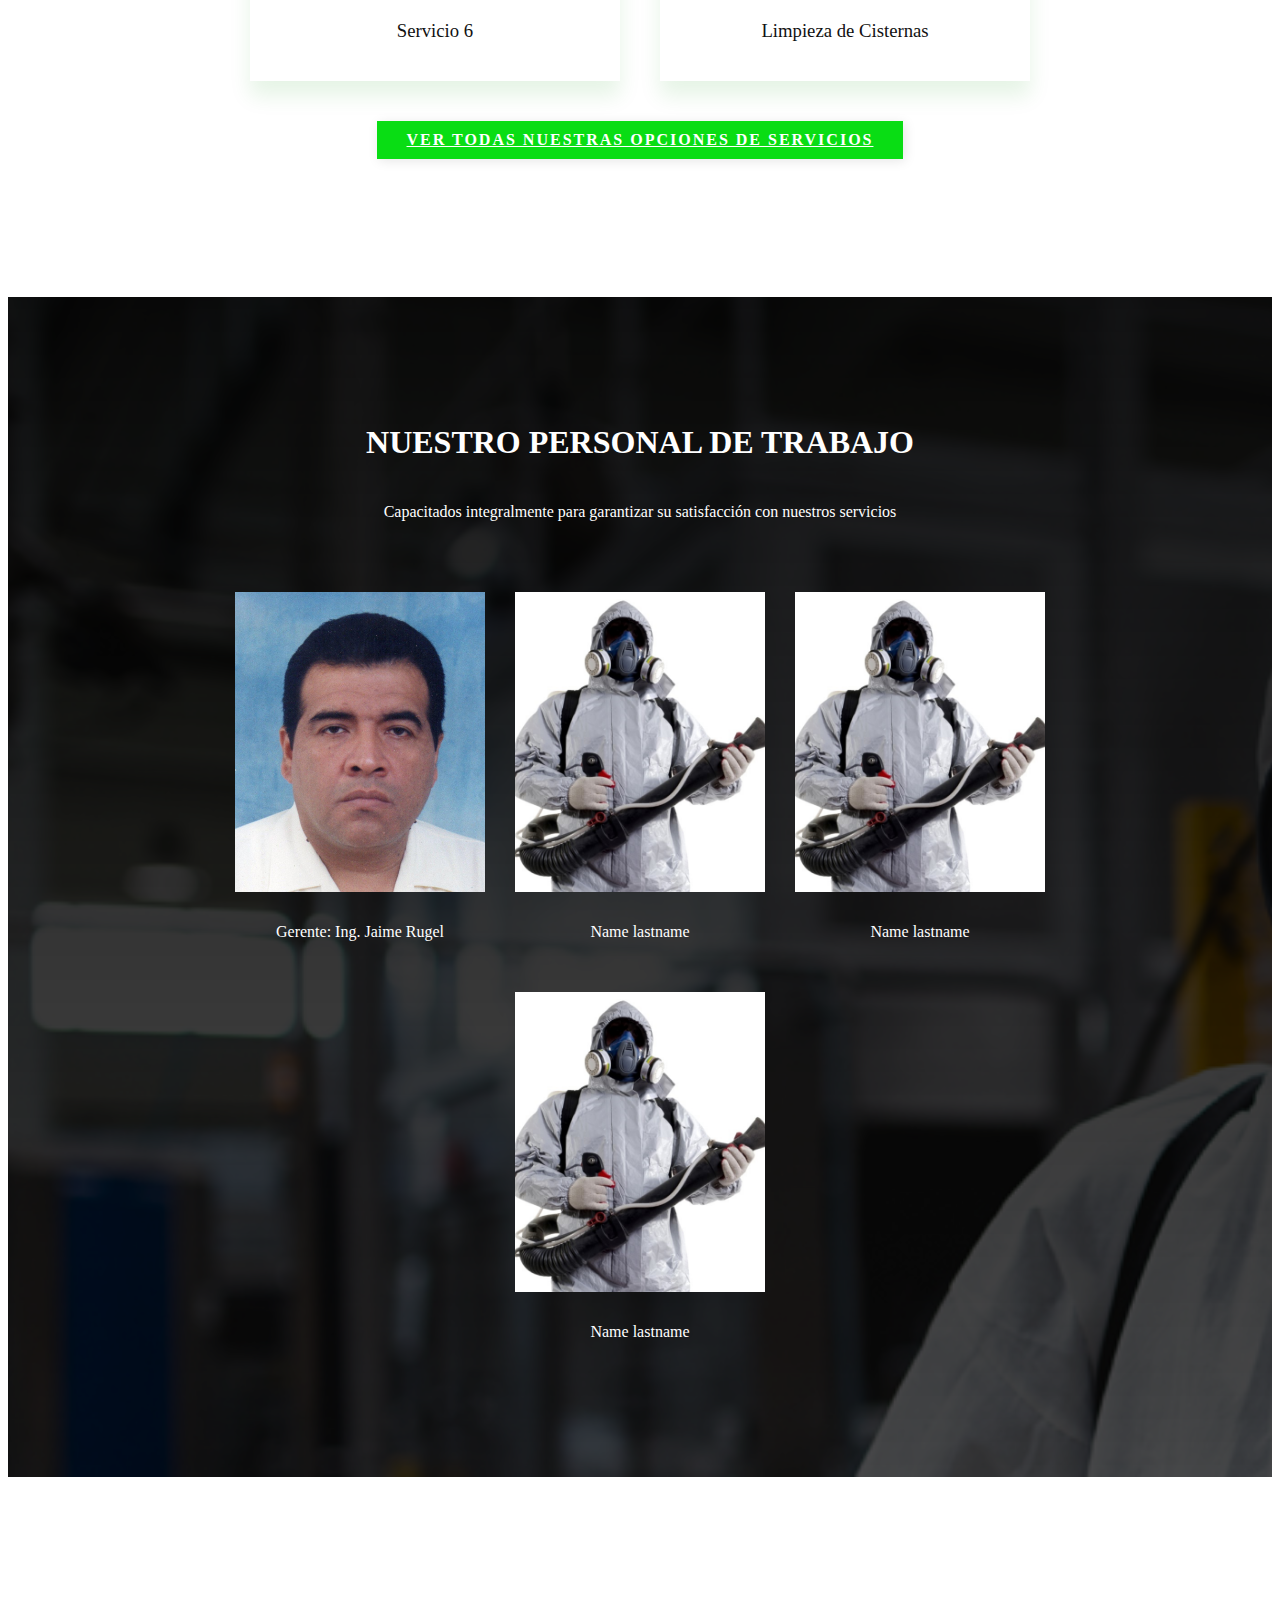
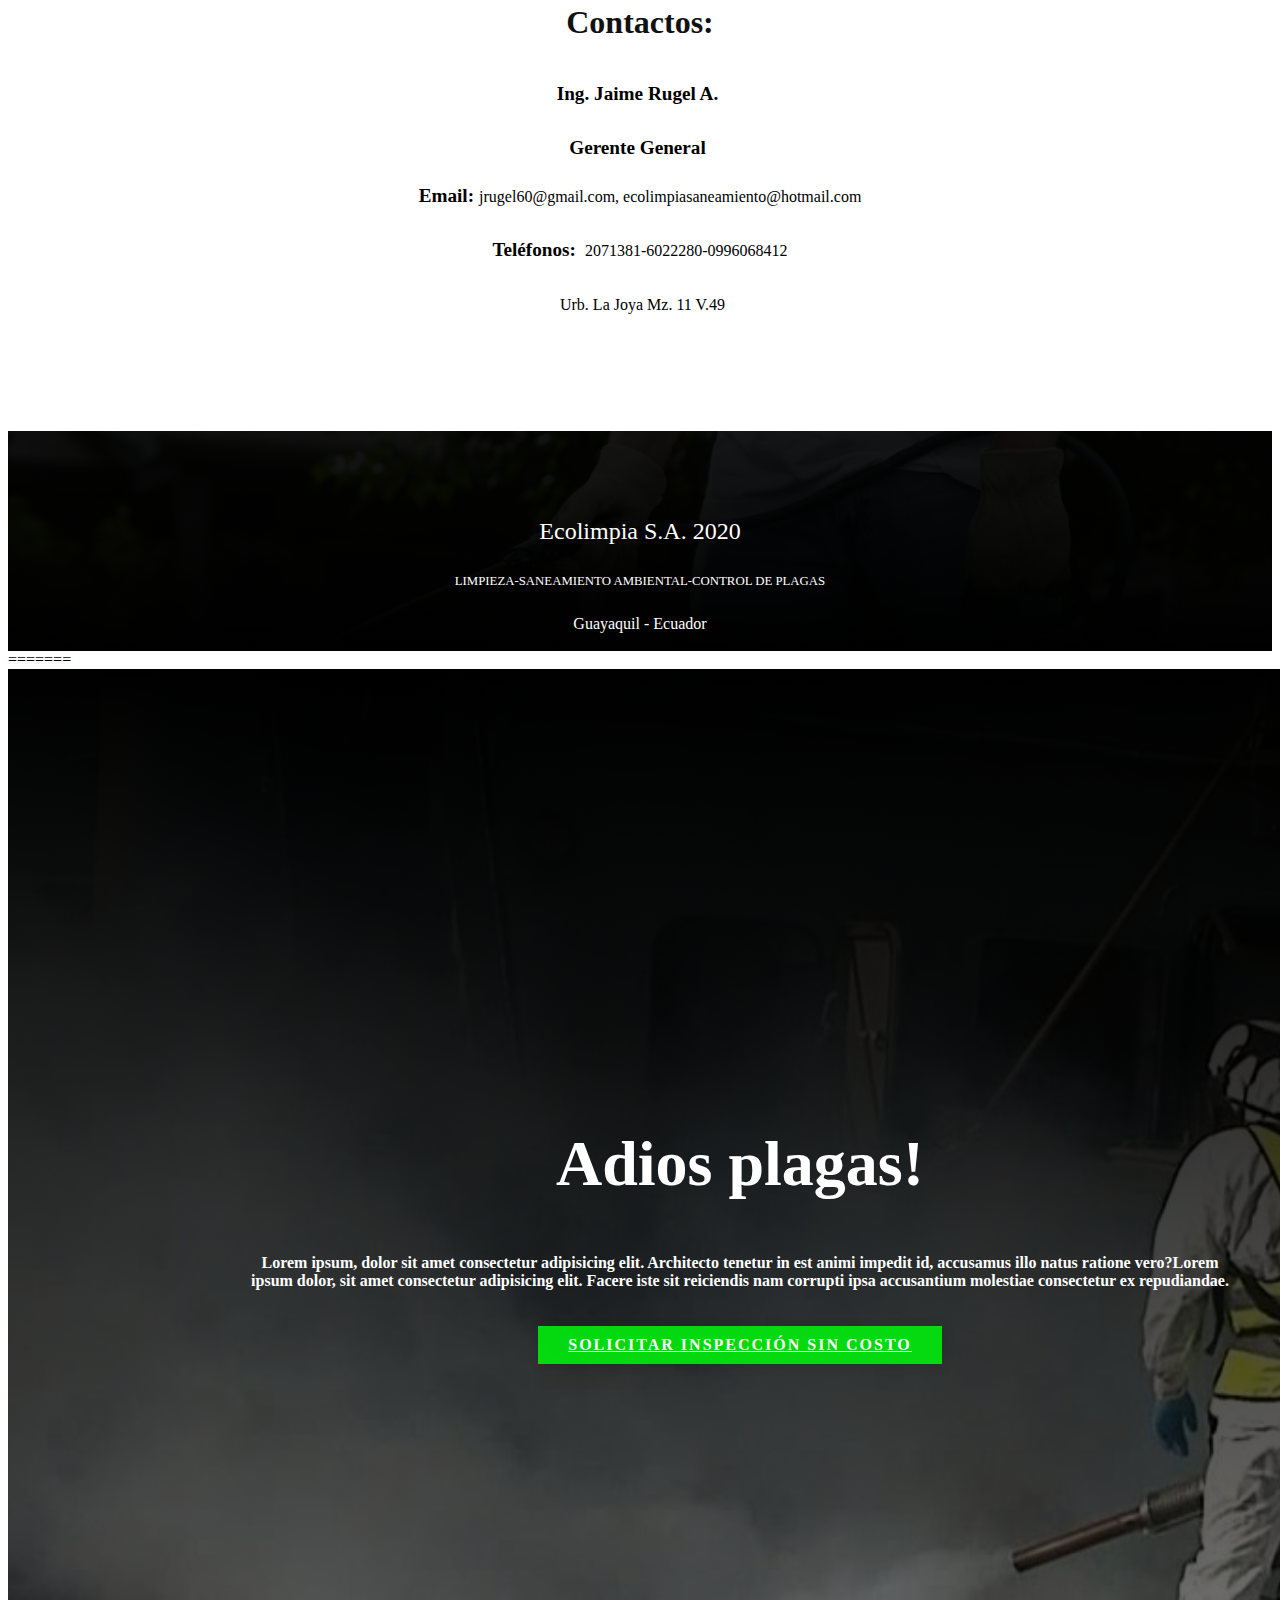
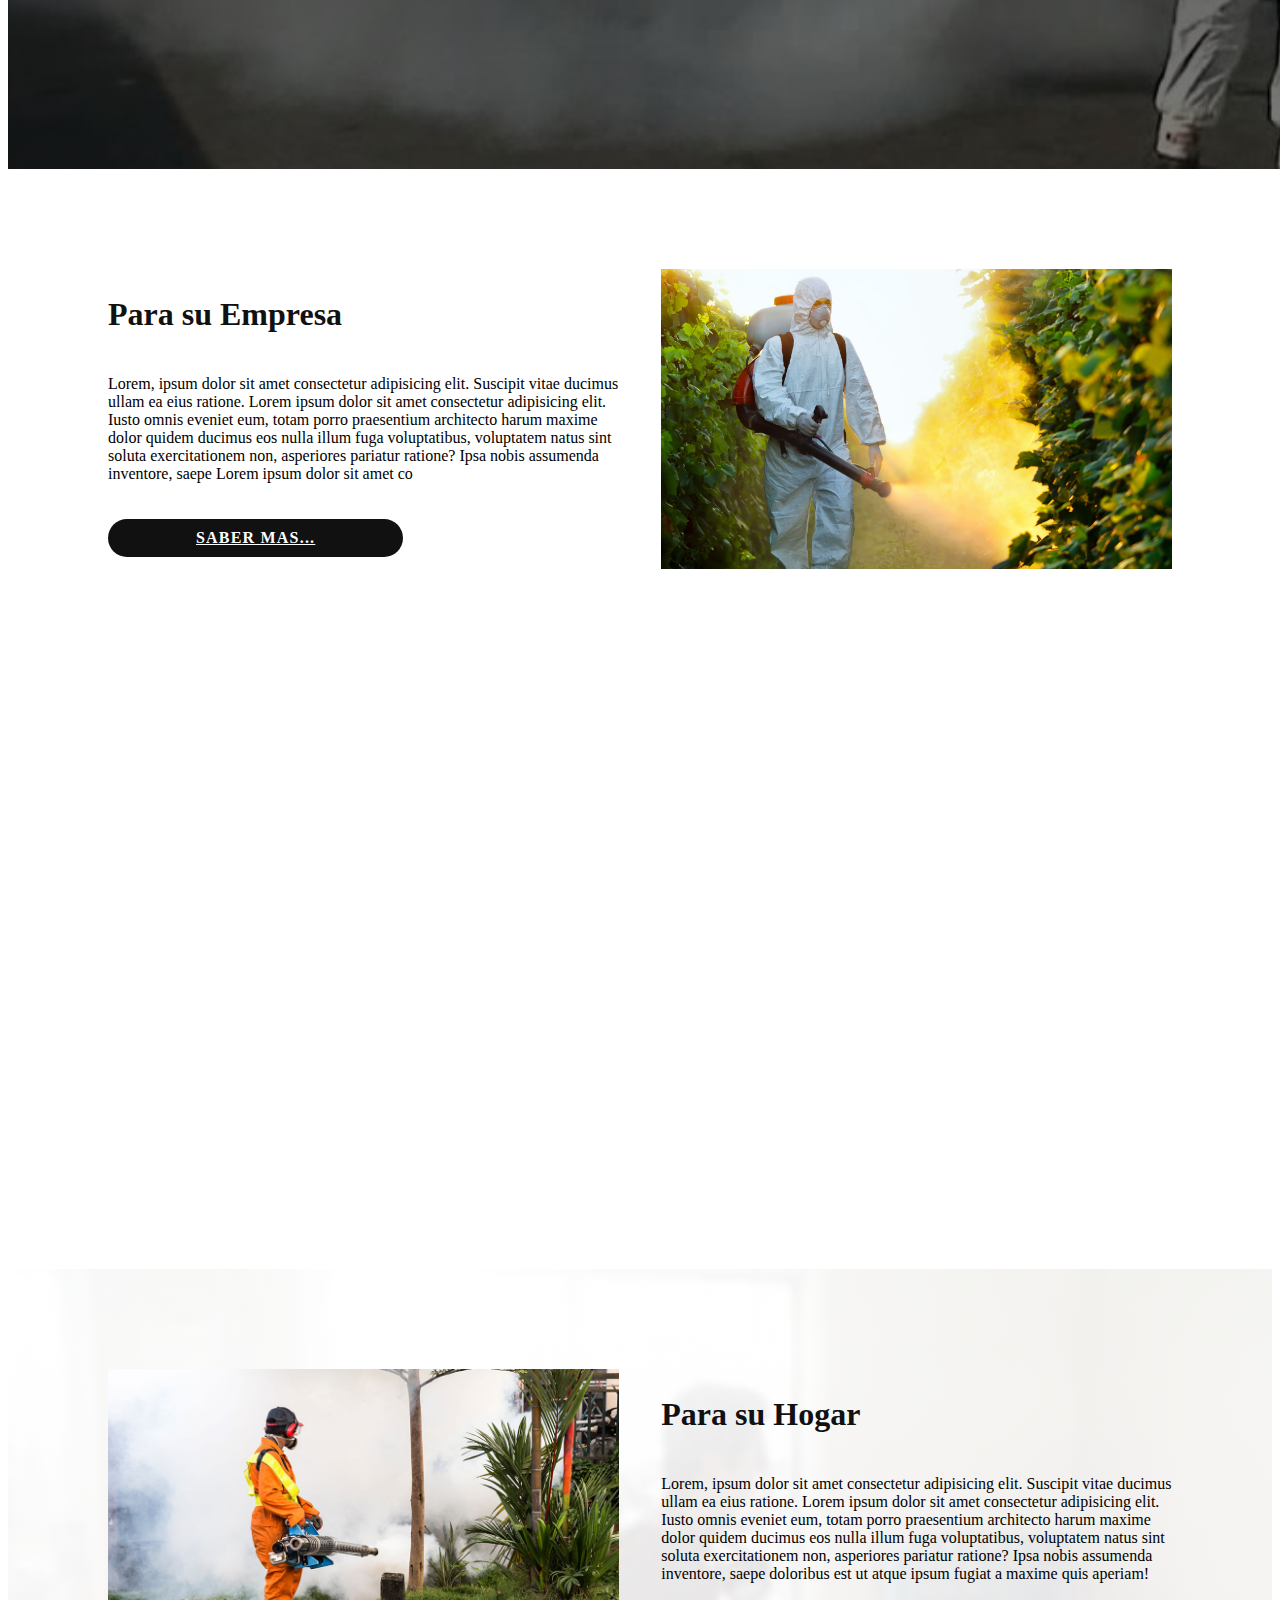
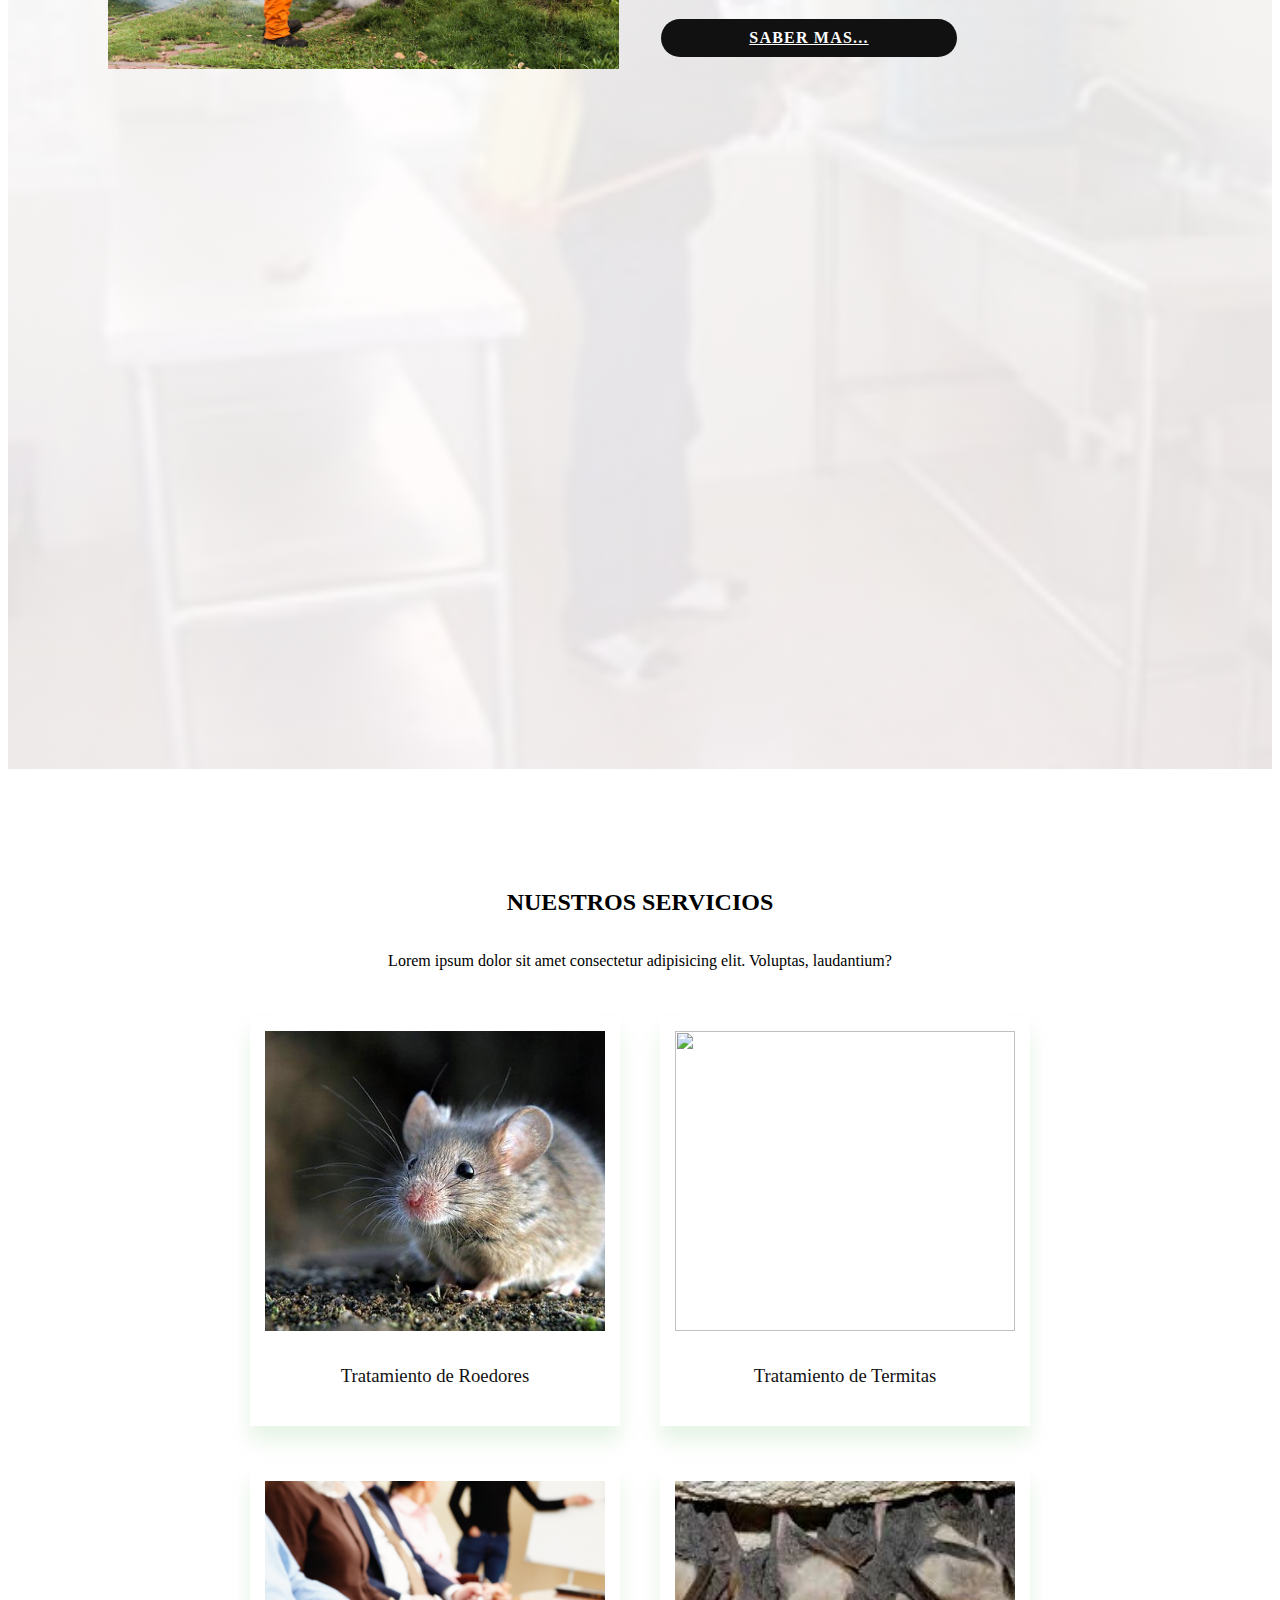
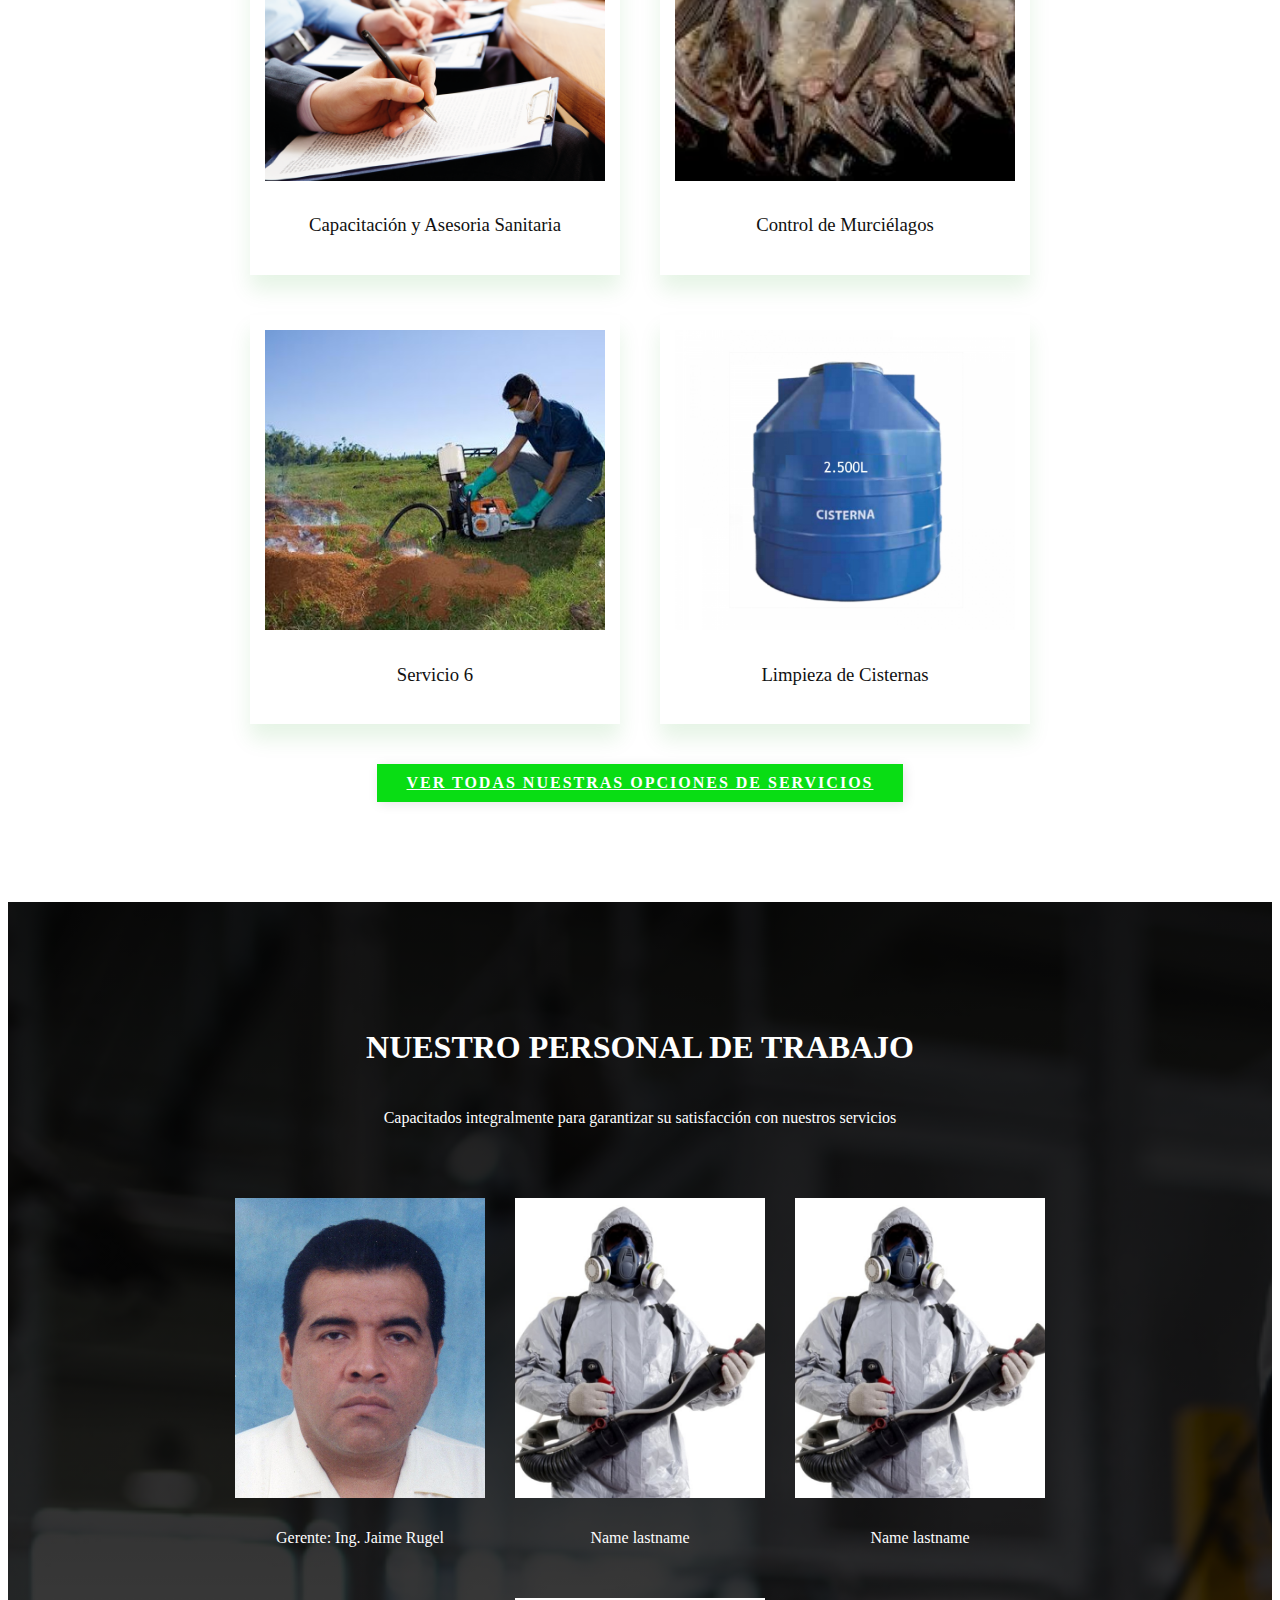
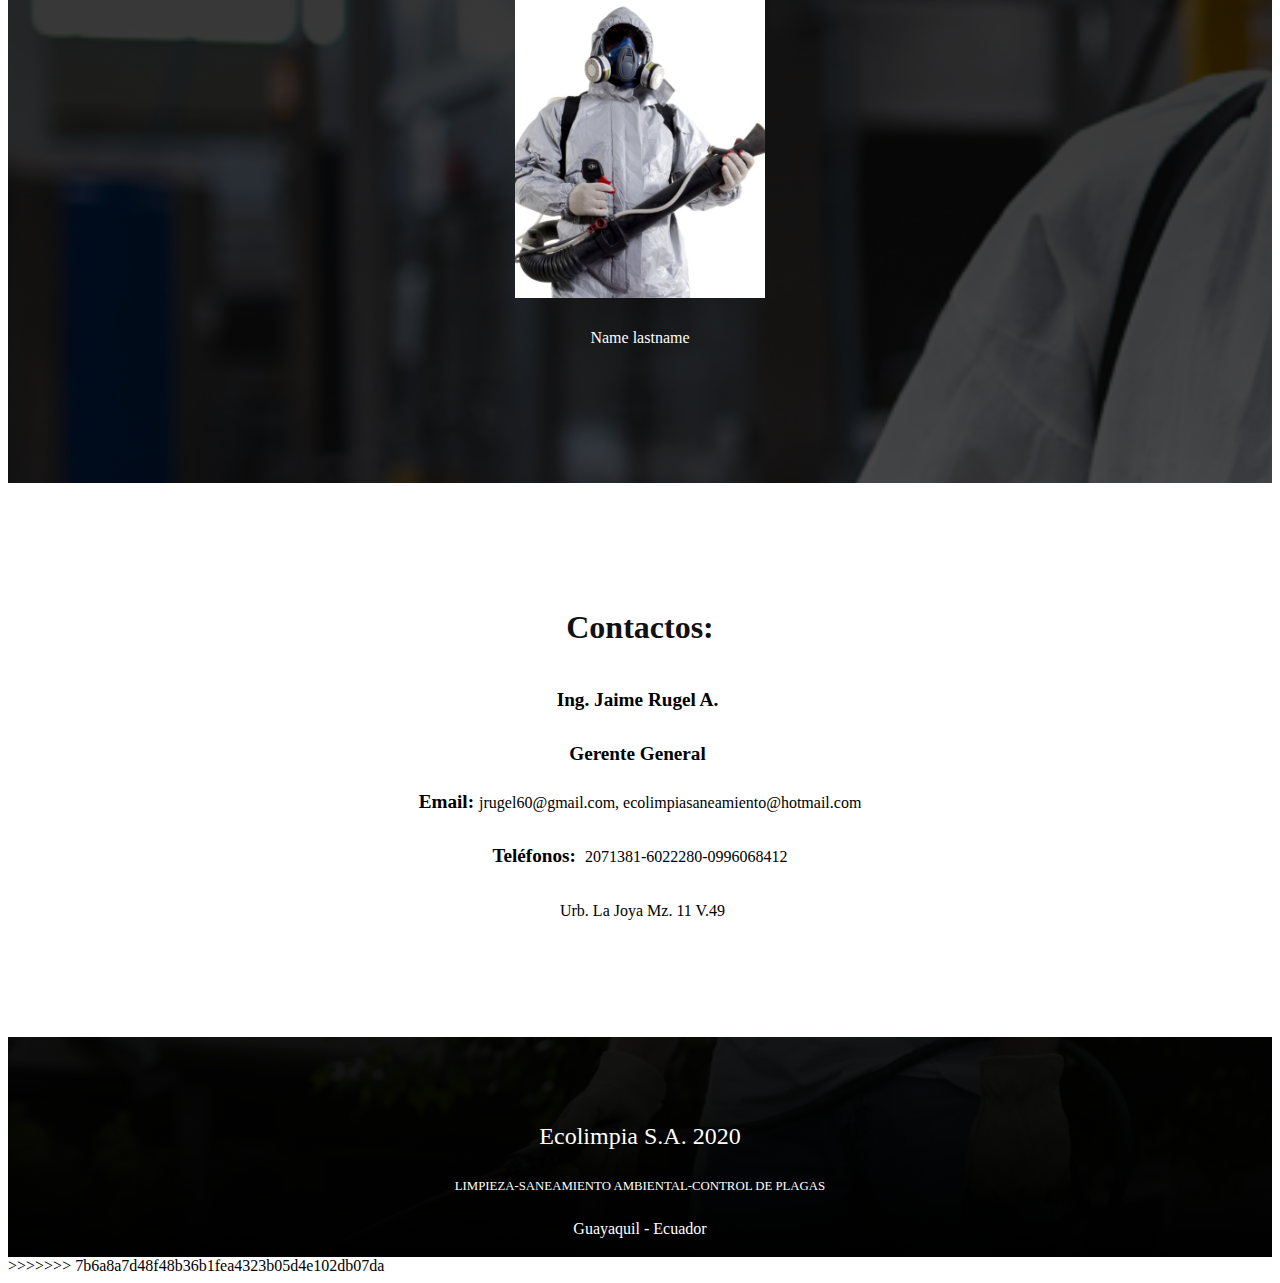
==== commit 4f093bff: "Merge branch 'main' of https://github.com/hzuberbu/mainpage into main" ====
--- a/index.html
+++ b/index.html
@@ -1,246 +1,495 @@
-<!DOCTYPE html>
-<html lang="es">
-<head>
-    <meta charset="UTF-8">
-    <meta name="viewport" content="width=device-width, initial-scale=1.0">
-    <!-- Styles -->
-    <link rel="stylesheet" href="main.css">
-    <!-- Icon -->
-    <link rel="icon" href="./images/FLSi.ico">
-    <!-- FONT Awesome -->
-    <script src="https://kit.fontawesome.com/a076d05399.js"></script>
-    
-    <title>ECOLIMPIA | Limpieza-Saneamiento Ambiental-Control de Plagas - Ecuador</title>
-
-</head>
-<body>
-    <!-- header : ENCABEZADO Y MENU-->
-    <header>
-        <h1 class="logo" title="Limpieza-Saneamiento Ambiental-Control de Plagas"><i class="fas fa-seedling"></i>ECO<span>LIMPIA</span></h1>
-        <ul class="menu">
-            <li><a href="#banner" class="items">Inicio</a></li>
-            <li><a href="#empresas" class="items">Empresas</a></li>
-            <li><a href="#particulares" class="items">Particulares</a></li>
-            <li><a href="#menu" class="items">Servicios</a></li>
-            <li><a href="#expert" class="items">Personal</a></li>
-            <li><a href="#contactos" class="items">Contactos</a></li>
-        </ul>
-    </header>
-
-    <!-- Section: Home -->
-
-    <section id="banner" class="banner">
-        <div class="content">
-            <h2>Adios plagas!</h2>
-            <p>Lorem ipsum, dolor sit amet consectetur adipisicing elit. Architecto tenetur in est animi impedit id, accusamus illo natus ratione vero?Lorem ipsum dolor, sit amet consectetur adipisicing elit. Facere iste sit reiciendis nam corrupti ipsa accusantium molestiae consectetur ex repudiandae.</p>
-            <a href="#contactos" class="btn">Solicitar Inspección sin costo</a>
-        </div>
-    </section>
-
-    <!-- Section: Empresas -->
-    <section id="empresas" class="control">
-        <div class="row">
-            <div class="col50">
-                <h2 class="titletext">Para su Empresa</h2>
-                <p>Lorem, ipsum dolor sit amet consectetur adipisicing elit. Suscipit vitae ducimus ullam ea eius ratione. Lorem ipsum dolor sit amet consectetur adipisicing elit. Iusto omnis eveniet eum, totam porro praesentium architecto harum maxime dolor quidem ducimus eos nulla illum fuga voluptatibus, voluptatem natus sint soluta exercitationem non, asperiores pariatur ratione? Ipsa nobis assumenda inventore, saepe 
-                Lorem ipsum dolor sit amet co
-                </p>
-                <a href="#contactos" class="btnw">Saber mas...</a>
-            </div>
-            <div class="col50">
-                <div class="imgbox">
-                    <img src="./images/mp-fumi4.jpg" class="imgb">
-                </div>
-            </div>
-        </div>
-    </section>
-
-    <!-- Section: Particulares -->
-    <section id="particulares" class="termitas">
-        <div class="row">
-            <div class="col50">
-                <div class="imgbox">
-                    <img src="./images/mp-fumi2.jpg" class="imgb">
-                </div>
-            </div>
-
-            <div class="col50">
-                <h2 class="titletext">Para su Hogar</h2>
-                <p>Lorem, ipsum dolor sit amet consectetur adipisicing elit. Suscipit vitae ducimus ullam ea eius ratione. Lorem ipsum dolor sit amet consectetur adipisicing elit. Iusto omnis eveniet eum, totam porro praesentium architecto harum maxime dolor quidem ducimus eos nulla illum fuga voluptatibus, voluptatem natus sint soluta exercitationem non, asperiores pariatur ratione? Ipsa nobis assumenda inventore, saepe doloribus est ut atque ipsum fugiat a maxime quis aperiam!</p>
-                <a href="#contactos" class="btnw">Saber mas...</a>
-            </div>
-
-        </div>
-    </section>
-
-    <!-- Menu: Nuestros Servicios -->
-    <section id="menu" class="menu">
-        <div class="title">
-            <h2 class="tittletext">NUESTROS SERVICIOS</h2>
-            <p>Lorem ipsum dolor sit amet consectetur adipisicing elit. Voluptas, laudantium?</p>
-        </div>
-        <div class="content">
-            <!-- CARD 1-->
-            <div class="box">
-                <div class="imgbox">
-                    <img src="./images/termitas.jpg">
-                </div>
-                <div class="text">
-                    <h3>Tratamiento de Termitas</h3>
-                </div>
-            </div>
-            
-            <!-- CARD 2-->
-            <div class="box">
-                <div class="imgbox">
-                    <img src="./images/roedores.jpg">
-                </div>
-                <div class="text">
-                    <h3>Tratamiento de Roedores</h3>
-                </div>
-            </div>
-            
-            <!-- CARD 3-->
-            <div class="box">
-                <div class="imgbox">
-                    <img src="./images/murcielagos.jpg">
-                </div>
-                <div class="text">
-                    <h3>Control de Murciélagos</h3>
-                </div>
-            </div>
-            
-            <!-- CARD 4-->
-            <div class="box">
-                <div class="imgbox">
-                    <img src="./images/capacitacion-I.jpg">
-                </div>
-                <div class="text">
-                    <h3>Capacitación y Asesoria Sanitaria</h3>
-                </div>
-            </div>
-            
-            <!-- CARD 5-->
-            <div class="box">
-                <div class="imgbox">
-                    <img src="./images/cisterna.jpg">
-                </div>
-                <div class="text">
-                    <h3>Limpieza de Cisternas</h3>
-                </div>
-            </div>
-            
-            <!-- CARD 6-->
-            <div class="box">
-                <div class="imgbox">
-                    <img src="./images/fumigador.jpg">
-                </div>
-                <div class="text">
-                    <h3>Servicio 6</h3>
-                </div>
-            </div>
-        </div>
-        <div class="title">
-            <a href="#contactos" class="btn">Ver Todas nuestras opciones de servicios</a>
-        </div>
-    </section>
-
-    <!-- Section: Experts -->
-    <section id="expert" class="expert">
-        <div class="title">
-            <h2 class="titletext">NUESTRO PERSONAL DE TRABAJO</h2>
-            <p>Capacitados integralmente para garantizar su satisfacción con nuestros servicios</p>
-        </div>
-        <div class="content">
-            <!--- Card Expert 1-->
-            <div class="box">
-                <div class="imgbox">
-                    <img src="/images/gerente.jpg">
-                </div>
-                <div class="text">
-                    <h3>Gerente: Ing. Jaime Rugel</h3>
-                </div>
-            </div>
-            <!--- Card Expert 2-->
-            <div class="box">
-                <div class="imgbox">
-                    <img src="/images/trabajador1.jpg">
-                </div>
-                <div class="text">
-                    <h3>Name lastname</h3>
-                </div>
-            </div>
-            <!--- Card Expert 3-->
-            <div class="box">
-                <div class="imgbox">
-                    <img src="/images/trabajador1.jpg">
-                </div>
-                <div class="text">
-                    <h3>Name lastname</h3>
-                </div>
-            </div>
-            <!--- Card Expert 4-->
-            <div class="box">
-                <div class="imgbox">
-                    <img src="/images/trabajador1.jpg">
-                </div>
-                <div class="text">
-                    <h3>Name lastname</h3>
-                </div>
-            </div>
-        </div>
-    </section>
-
-    <!-- Section: Contact -->
-    <section id="contact" class="contact">
-        <div class="title">
-            <h2 class="titletext">Contactos:</h2>
-            <p><span>Ing. Jaime Rugel A.</span></p>
-            <p><span>Gerente General</span></p>
-            <p><span>Email:</span>jrugel60@gmail.com, ecolimpiasaneamiento@hotmail.com</p>
-            <p><span>Teléfonos:</span> 2071381-6022280-0996068412</p>
-            <p><span><i class="fas fa-map-marker-alt"></i></span> Urb. La Joya Mz. 11 V.49</p>
-        </div>
-
-        <div>
-            <div id="whatswidget-pre-wrapper" class="">
-                <div id="whatswidget-widget-wrapper" class="whatswidget-widget-wrapper" style="all:revert;">
-                <div id="whatswidget-conversation" class="whatswidget-conversation" style="animation: revert; transition: revert; color: revert; color-scheme: revert; font: revert; font-feature-settings: revert; font-kerning: revert; font-optical-sizing: revert; font-variation-settings: revert; text-orientation: revert; text-rendering: revert; -webkit-font-smoothing: revert; -webkit-locale: revert; -webkit-text-orientation: revert; -webkit-writing-mode: revert; writing-mode: revert; zoom: revert; place-content: revert; place-items: revert; place-self: revert; alignment-baseline: revert; appearance: revert; backdrop-filter: revert; backface-visibility: revert; background: revert; background-blend-mode: revert; baseline-shift: revert; block-size: revert; border-block-end: revert; border-block-start: revert; border: revert; border-radius: revert; border-collapse: revert; border-inline-end: revert; border-inline-start: revert; bottom: revert; box-shadow: revert; box-sizing: revert; break-after: revert; break-before: revert; break-inside: revert; buffered-rendering: revert; caption-side: revert; caret-color: revert; clear: revert; clip: revert; clip-path: revert; clip-rule: revert; color-interpolation: revert; color-interpolation-filters: revert; color-rendering: revert; columns: revert; column-fill: revert; gap: revert; column-rule: revert; column-span: revert; contain: revert; contain-intrinsic-size: revert; content: revert; content-visibility: revert; counter-increment: revert; counter-reset: revert; counter-set: revert; cursor: revert; cx: revert; cy: revert; d: revert; display: none; dominant-baseline: revert; empty-cells: revert; fill: revert; fill-opacity: revert; fill-rule: revert; filter: revert; flex: revert; flex-flow: revert; float: revert; flood-color: revert; flood-opacity: revert; grid: revert; grid-area: revert; height: revert; hyphens: revert; image-orientation: revert; image-rendering: revert; inline-size: revert; isolation: revert; left: revert; letter-spacing: revert; lighting-color: revert; line-break: revert; list-style: revert; margin-block-end: revert; margin-block-start: revert; margin: revert; margin-inline-end: revert; margin-inline-start: revert; marker: revert; mask: revert; mask-type: revert; max-block-size: revert; max-height: revert; max-inline-size: revert; max-width: revert; min-block-size: revert; min-height: revert; min-inline-size: revert; min-width: revert; mix-blend-mode: revert; object-fit: revert; object-position: revert; offset: revert; opacity: 0; order: revert; origin-trial-test-property: revert; orphans: revert; outline: revert; outline-offset: revert; overflow-anchor: revert; overflow-wrap: revert; overflow: revert; overscroll-behavior-block: revert; overscroll-behavior-inline: revert; overscroll-behavior: revert; padding-block-end: revert; padding-block-start: revert; padding: revert; padding-inline-end: revert; padding-inline-start: revert; page: revert; page-orientation: revert; paint-order: revert; perspective: revert; perspective-origin: revert; pointer-events: revert; position: revert; quotes: revert; r: revert; resize: revert; right: revert; ruby-position: revert; rx: revert; ry: revert; scroll-behavior: revert; scroll-margin-block: revert; scroll-margin: revert; scroll-margin-inline: revert; scroll-padding-block: revert; scroll-padding: revert; scroll-padding-inline: revert; scroll-snap-align: revert; scroll-snap-stop: revert; scroll-snap-type: revert; shape-image-threshold: revert; shape-margin: revert; shape-outside: revert; shape-rendering: revert; size: revert; speak: revert; stop-color: revert; stop-opacity: revert; stroke: revert; stroke-dasharray: revert; stroke-dashoffset: revert; stroke-linecap: revert; stroke-linejoin: revert; stroke-miterlimit: revert; stroke-opacity: revert; stroke-width: revert; tab-size: revert; table-layout: revert; text-align: revert; text-align-last: revert; text-anchor: revert; text-combine-upright: revert; text-decoration: revert; text-decoration-skip-ink: revert; text-indent: revert; text-overflow: revert; text-shadow: revert; text-size-adjust: revert; text-transform: revert; text-underline-position: revert; top: revert; touch-action: revert; transform: revert; transform-box: revert; transform-origin: revert; transform-style: revert; user-select: revert; vector-effect: revert; vertical-align: revert; visibility: revert; -webkit-app-region: revert; border-spacing: revert; -webkit-border-image: revert; -webkit-box-align: revert; -webkit-box-decoration-break: revert; -webkit-box-direction: revert; -webkit-box-flex: revert; -webkit-box-ordinal-group: revert; -webkit-box-orient: revert; -webkit-box-pack: revert; -webkit-box-reflect: revert; -webkit-font-size-delta: revert; -webkit-highlight: revert; -webkit-hyphenate-character: revert; -webkit-line-break: revert; -webkit-line-clamp: revert; -webkit-mask-box-image: revert; -webkit-mask: revert; -webkit-mask-composite: revert; -webkit-perspective-origin-x: revert; -webkit-perspective-origin-y: revert; -webkit-print-color-adjust: revert; -webkit-rtl-ordering: revert; -webkit-ruby-position: revert; -webkit-tap-highlight-color: revert; -webkit-text-combine: revert; -webkit-text-decorations-in-effect: revert; -webkit-text-emphasis: revert; -webkit-text-emphasis-position: revert; -webkit-text-fill-color: revert; -webkit-text-security: revert; -webkit-text-stroke: revert; -webkit-transform-origin-x: revert; -webkit-transform-origin-y: revert; -webkit-transform-origin-z: revert; -webkit-user-drag: revert; -webkit-user-modify: revert; white-space: revert; widows: revert; width: revert; will-change: revert; word-break: revert; word-spacing: revert; x: revert; y: revert; z-index: revert;"><div class="whatswidget-conversation-header" style="all:revert;">
-                <div id="whatswidget-conversation-title" class="whatswidget-conversation-title" style="all:revert;">+55 51997594862</div></div><div id="whatswidget-conversation-message" class="whatswidget-conversation-message " style="all:revert;"></div><div class="whatswidget-conversation-cta" style="all:revert;"> <a style="all:revert;" id="whatswidget-phone-desktop" target="_blank" href="https://web.whatsapp.com/send?phone=5551997594862" class="whatswidget-cta whatswidget-cta-desktop">Enviar Mensagem</a> <a id="whatswidget-phone-mobile" target="_blank" href="https://wa.me/5551997594862" class="whatswidget-cta whatswidget-cta-mobile" style="all:revert;">Enviar Mensagem</a></div><a target="_blank" class="whatswidget-link" href="https://www.adamante.com.br/code/whatsapp-site/" title="Feito no WhatsWidget" style="all:revert;"><img src=" [data-uri]" style="all:revert;"></a></div><div id="whatswidget-conversation-message-outer" class="whatswidget-conversation-message-outer" style="all:revert;"> <span id="whatswidget-text-header-outer" class="whatswidget-text-header-outer" style="all:revert;">+55 51997594862</span><br> <div id="whatswidget-text-message-outer" class="whatswidget-text-message-outer" style="all:revert;"></div></div><div class="whatswidget-button-wrapper" style="all:revert;"><div class="whatswidget-button" id="whatswidget-button" style="all:revert;"><div style="margin:0 auto;width:38.5px;all:revert;"> <img class="whatswidget-icon" style="all:revert;" src=" [data-uri]"></div></div></div>
-                <script id="whatswidget-script" type="text/javascript">document.getElementById("whatswidget-conversation").style.display="none";document.getElementById("whatswidget-conversation").style.opacity="0"; var button=document.getElementById("whatswidget-button");button.addEventListener("click",openChat);var conversationMessageOuter=document.getElementById("whatswidget-conversation-message-outer");conversationMessageOuter.addEventListener("click",openChat);var chatOpen=!1;function openChat(){0==chatOpen?(document.getElementById("whatswidget-conversation").style.display="block",document.getElementById("whatswidget-conversation").style.opacity=100,chatOpen=!0,document.getElementById("whatswidget-conversation-message-outer").style.display="none"):(document.getElementById("whatswidget-conversation").style.opacity=0,document.getElementById("whatswidget-conversation").style.display="none",chatOpen=!1)}</script></div>
-                <style id="whatswidget-style">.whatswidget-widget-wrapper{font-family:"Helvetica Neue","Apple Color Emoji",Helvetica,Arial,sans-serif !important;font-size:16px !important;position:fixed !important;bottom:20px !important;right:30px !important;z-index:1001 !important}.whatswidget-conversation{background-color:#e4dcd4 !important;background-image:url('data:image/png !important;base64,iVBORw0KGgoAAAANSUhEUgAAAGUAAABlCAYAAABUfC3PAAAACXBIWXMAAA7EAAAOxAGVKw4bAAAAhHpUWHRSYXcgcHJvZmlsZSB0eXBlIGV4aWYAAAiZdY5dDoQwCITfOcUeYQqUluOYrCbewOM7tW6MD/slwPAbZD32TT6DAojX1iMjQDw9daHomBhQFGVE+skdrVApxXfmYjpFZG/wZ9DxpiJ6bM1pXDHV1YJmV5M3BOOFfA5E/X3zp34jJ5txK0wLhZMZAAABd2lUWHRYTUw6Y29tLmFkb2JlLnhtcAABAFVURi04AFhNTDpjb20uYWRvYmUueG1wAEiJ7ZaxTsMwFEX3foVl5thJKEOsuB1aUBkKCJBaxjR5Taw2TpQYYvprDHwSv4DdVi2qyojEYE+27/U99vPy4qGuk3QFCi0gF5Ljr49PjETG8exq6k/rERRismngaXP3nG5WaZTh4aAXa6bLugSVIF2uZcs0x0lWLYCZud2mGG0tasXxfPqARlUDqE/6xPeutXgL8aCH4iZbssfxzT7CrDgulKoZpV3Xke6SVE1OgyiKqB/SMPSMw2vfpUq0J9sLG7HLGEObNqJWopLIrpNF9ao4xkZH+3DQ4pguW7K9LEmrklqFBsSnP+1KLH+xW+Vot4fZg9Cwno9FCbI1V+A48IMT9eWMapPYbZnkMBOZKs4JExB5oU6U+0aAqYHahWFqK0n3pTQ/Qw9fM9g+6K+HgziIgziIgziIg/wrSC8+NHcgTUfXmdbtG8Nkm7OA2X6LAAATK0lEQVR4nO1d25bjOI4MgKSy5/+/bR/3cf+hLJLAPoCgaFu2JaeU6dptnFNTPVlpWSJIXAIBiP7nv/9L8a98lPBv38C/ci/xt2/g/5qICGoVqAoUAAEAEQIzmBlE9PIaEQBUFaUUiAhU7VIhMEIIYP73MG0VEUHOpa+lCxEhhICUIkIILxUTRQSlVtRSoAoQAQqFFoGoIsX4r2I2iIjgcrlARMGB8fU1gYigqqhVUGpBzhmqipTS02vFWivmeQYTI8YA5gBVQc4ZJWcQgJgSeMOx+/8qtvAVtQpCDJhSujJVzAIiIJeCXApCiGB+vJ6xioCIME0JIYT2Y7tg6RcJQP+33xMzrcvfIAIBm+z0mSIi8HWMMQ7raMLMSCmZ4sT8DfB4PSNUV51QjBEiipzLsgi/JKoKVYWIQETb/SiICMy8yU6fen/tf0IIDy2K36vq8jyP7rlFXw8e6Beec1l8U4CIQFTa7RCIlpNRRaClYEoJMcbfU8xycF8IbVrTqABqLUh6HR3XWiG12oOe/LBdCarQHgGi7yo3UUQMZuqLTyIopaDUCmJGbGajnyy7QA9N3RocrTxfIhnu/VbsngR4ckJcYuCAWgrmeUZskZaIopQMEUVK8VQnX6ugVgsjq0hfPOaAEPlpfC/NjpdSUUtFYIYCkGa7pdoiKRTUwnx/xiMVw+0ecylgEYSmGP8Oj8BEbHvQi++PIYTuP0qpIJa+y7g9xFlmQUQwzxdUEcQQkG6iltu/b2Wx0xk5C6pUO2kAePA3AEFUuuJTjC/D0j3ieUhgRikFKnK1brVaNEtESCm+tGAxBAbxF2opzWQJiAkpphYin5OjdN+hauF4SggPdpD/rjaPquq70xY+xtSTNWrOlm9OmCqDMEaUz8PSvWILnlriqMil9MVXBYgJMUSE8HqTR8B2Fd2EcmfY3luRZl8Dh+4PgMUnjH+ulaJgDogxIISAaUrdnrsy/DrtYcBAM812osz0HWfGPBwmIpS2ud2bERNS2JbNAwP29RNKuBVueYZicY6OHdXaTm5THFOzxe0TpRYA2h803ChVVFFLBYAOGdnvcVNyvQoajpIOTd1ax/asW+RHAclx15sjrhBRxGYhO3ZUS0MYYo+4/KEMp1OgnQyHhkYppZpth0VzVQImLAtGbN/vDvlo+a6iY875UKfncm9+WkjY/81sre/irqxqpiWmiBBGn2C7X8TOFXNb4JXnr9UUm2JEBZliqnTTxi1i0w/FyONZCjEsqF4ngApwsDDXAowl5HVFgVo+wWSfVYuoPCiw0HbxJ6vfD/TfQwMFPcPzfEc0fwupGD/73ZNxex+H7xUvAzg845A1tR0KXPuv8e8QGCIW75dc7BT00DZ2HzD+WZMYAkQEfy4XQLXjUQtA6KdPnsIdj8RyjtpN5xJ6718rQ5dnix7btU5RSs4ZCsPPQlxC1Fdi4W28UpT/2ZPwhWA+pFbp/3/8fg8cXmFQa8/mfk9UwEQtpLdTHeM+DM6ulaGwnJDazw5VyujEU0qYprR7F4Zwb5ZG3zTKo9PivuORZTYlB6jaImzNxXzD1ZbLETOoVguBRa984BaptSKXgilNSMlUcbnMxyulVjGfcQCUMTr/6rhS04v5ptB9095v4sCQDn1sv59S6lXNRGPCPF8scHjDR1G7Fy+IHW6+HGf6LrbkgUJukIUleeiL76cml4yczWfEHRVSajXzWmpHoHfcXQ8W7G/0YGKvTohtQ+WcIc3UllJOyFP6jb2nlK6QXCBiKLVHbI5Ya0OT/QRZToLNpeuOmWFBpbdsom72xMq7QbmfZmLaDaYHZqQYkRvEZQo+I3kkQGUJQffKGLmlVidZXegGpFYR5HlGyQUqimlKmxUDGNSzRykxRtvZ8wwJEbUaavAOl8ErkhaiG0KejjZfFtUwsr5nX23Xm0n5mr5eRjNuhmiamgMuqHVbzcTvte/0jZ9JyaJDD4ktMHm/+mmKDlBloBXxDlUKM4ODQmfd5UCBJb/x3OZWIZ6IjmVg910hhJ7t51L6jt5yv9LAya15hi+iCENVdofrj655VYp/[base64]/Jln8WR4lpsqZm6FpNrwq8Em9xrNaxlt+TtK6cU3YCB3fL9Gc55SquwyC21pVv/ltjykjvuvie4LxokAJu6BwtYSsWf3peSOXluIe0/G2yurShm5V3bjtDnku0rM6r7d5zmDi9fhnUbrztihF6xEPk8V9ux+RaD8nLk4SikFl3nupWyFJb3IltnH+L5iHiol59wKSkZs2BP2mRkiCLZFNeORv03mmBlhYGsaRmTQy+1GWcwdbaZFEZkfu90Qz8RNM4Be1xGxzSCiqFIRNyp3TVYdvcPTzhapYgWrrTdtu4/6rt7yOc873Cz4Z5gZU0pWW4c2rMqSuBGF9u4BwMzR3g2EHdiVVAvNY0O0uRXtrOwA6DejuYc+ZYHL33OCxAxuJnDrKUsxImdrGXAY3E2nK6xd3QDKm+SyNDI6h31BpZ0+YKs3IrLfVNGrT4hqD1i+I6tKuc2IA+/nfzERZMdJscWPPVGc53zlNB9FNYYWL70fcYo9JN8qZi6xmZ7bGZE1I88zKoeOSDDTOY6e2ZpeHGy7JbZtEV/EWuvmaIiZzH9ooxCZVRmoQHZCXMkejHSFhIi4E4NyHlgYytWv79MSXGkkD4eUFIoQToq+Op7DDCjuTMXWGydiiJRd0VBsDMe5Ib+llMYsdJIdNWhEG2ulgsn8zgjPbBH3Q1KlF622SggBX19fKNWIHSDCV5gO4Sk/9Ck9kXvz+u7szTnv80nMjGmawMESRFGBFK88GhRjXQXUggDrQNtTa3f6qqoipvdI38yMRNRP7jsV0DU5lfnkkY02mtGenegPLC0R9VYCL5laKLtQlNZkjf7q/DEvbgUO3+rrPCKDv5XT6WgeNYnqbqDNI68tNnoMJrRFQeqNRypX/+2csKkFEp/WaHv6SeHG3VWRU/omR/ShE/+GiI/YilnEjBQWpr7f39G7/Ag5XSnWs/FeJXKUkfp6a4K64zMkHiF4FY+aUq75Y58sqvpT5qtsBiddeW6C4H6gK8R5xctpMH7wcgrOaqM7W6SVw8939L0O7rXwdVL2NRncsCUdzJJTOv1PbAnt7c7/2xTh4vDSPB9MxlsTIiDEgFoq/lwuHS8CMDSfujNui0+t9aEt/lKnuK9Z/KYSPLQ+YnxKzhm5FMQYfkIphBStz8+agYwA4Zn5YqZwZfe50UK38pDfkR4MvKHYI8enjF0KMfyAUoCFYF0777a1RQz9Itwy+Z/a+R6ledi9R3wRjxyf4ozLWg8meD//Ulo91r9hhqwreUYp1YbbTNMuxYxjP44Yn7Jcx9pAfrSX6RMiIkehnbL0DrzicM+R41PGiPFDG8xeyzudVEtDU4aKVVQXoHPHdy/fvP4L38ALY4x/r1IsxG7U0fjaH6kqSq1Gi+0Th7ZBOLfCRCg4b3zKX6wUZ+YLKBucY+H2/[base64]/012Vylf3sOc6W4iOq+ZrzHb34Exj24JjQgabhEbwK6szFr8rfj0FUEsFEyFMAYGuH895v2/HrAfIFqLjnVL8Q5d57vWQEKwf/lnHr8Jmosx5Rh3IDD5fJefcbua9hO2VhBDwRYQLZsu2c8Y0TVe/00eAQFo/5c/PnnSiY0oRCuqY17j575TipkdbxiqqkDyjlIUFeHvcnObjxayUkrFSBjzL297OFCJCDAE5l17Xv/1Op5jO84xpmjZ1fB0tr4iOd45+UYhNqvPopndTqSKp9pCvwxatgSfFtMo8N9R3/5SHvcJsTJeRu9g5xrBBOzGaKc3FwuSfnNa6heh4t00sfCTEFDqPammjzp0nBaAjv/NlBgiYUnriyKmPy3iHRLFVrPkIg2PX3tpNWJDpmGKHW76+vt+3uFW2EB3vzZdazB/4OsxzhJfbMBv3Od4xM02T1U0ePJihDk0VJzZNuX32KXhzzpDWNkFE0Fyag/X5LNa+103uyTX8LUTHVUc/subHi40Fq8s8tz5Ea3fbVNTZ2mL1pkiDU6wVG9aUqrL0Q4IgLH34Zy9TazUWZ0o/MkL+FdHx3ssN5JA18UlDc26Zc+BDc493xfojWw8km0+ppSJN6Y6SuuRRBUpGGPTZxp8wQv6t0MPqCYbOprh3UtH70yieiS+0BR8VBMY0pVUUwW14jHGYi2wn7BNkt1KW5ktFCnFfG5kuielaE1K3t+/WzIfClc8efmRSe04QQ29f+BRe2L1Smt1/FLr6NFSLGvaFkgrt8+mNQnSjlMZm3DtWY6El1X4C9uBsa1Sl35Q7pRAaU/7BaAznb1kSuf1BeudTq/6N0A3B/KxW7TnSP/987VMM0IZOR6tlfNAi75V7pTAB8qQjuo3NmDgtIe4G6bUOYpthf1WMsuOpqhYxiTz8/jUhspaIOMyZ/GR5RW26U0pgRtXaEdbbi0nPjNeZjg9vpBHWUkp9J6/dVBWB5v3BgJmgXR/5FdlCbbp6DGr8KzwYjeEDa/bOiF9uBC9fFtaBuQ/f7e+IU5v+/Ln0PG9N7vZWaCdgrYG0sxl3LlhpmFncEj57gLHrGz5fRmpTldoZoWtypxRrHzAIoLMZm+yd5qCKzoqk1vv+ygGb4hVHvhzgSBmJ6Hs+s4fatKqUwDZBuw7vK/Rb2GPpVWVAYl8PVO5vdmgwzyeKESVspOKW6UfvUJsetmwvdYnacSP0dzJsuPlG7a+lIA1zd5/efBvQeXRl8kj5CWrTQ6WEEHvNgdoojj6O/EUDkKrasM1+A69N0agU/oXC01b5CWrTwz56Nze1VpSceynYmoDW2+X85mzkko10jfF1Zt1HlUubH/nLrwh8Jj9BbXr4r0RtsihTf6eUAn1y3W10NhbC5mxFr9QG3bykkzYn6Pb2t7LxrU7cqU0xxY6ATG2M/IhyxNh+r5WgdeM8/KfDDRYGeUbOdgx9IEwptdcpxqqkansTRCOlvVLIPM+dof5bNXPAp7kakjAClGtyNrXp6Qr4aQEBZVh08/QVpdjggVKWofw2ASI+PSF+qkqtKE3ZaXqtxLXrOGj6rrmz10QZdO+lwFIVUaQ/xyM5i9r0clv6vC0CIZfcXwDGiA1+lx4aRjT4hKl39o7ii+hvnfYy7SuY/VZUtTeqemvbO0N9AHsnpJvm0HZxlTZFHEAI09PPn0Ft2mQrun8hYFbY1J/A/dj6q/RqrfhzMXT5tqFmrKP41B9/u8JemN59kDTmpYi9J3La2ZEFtCl3VfCf//wzNMgG/PlzsRetPddJX58jqU2bDbjTiYxUwcu4vhA7QlvqQnZ2XGfJbKgPuYkprCpui3jsT0RI0zQMT5A2b2v79TpCQUvPIYA+37iz6Ddc70hq02aluMmw92qFvgALedocZG0EPq+duBChdfsuRax3RUXAYRl0owBKXt4FuVXHnZYLtAKZ3agDr0TbpxIdSW3aFeqISI/FFzhk8QPvNuHsFaM26QIBtfI00/5OAaf7lBYBElF7PyTtenPQkdSmzUrxNmvwEkMQ/XwZ1UP1ec4o5dLeGFTBIfSR63skhICvaTL0tr2s03hsafMGO5ratEkpyxACvRrcfEQvxl7xHCElbaaBwJE3wzmPrgcspQkDZcMmUPQMatPuTI2w2OHfEm9Aiuovd/7e5rjl9+6RM6hN+5XSaZa/i039xildkzOoTXHvGEEMi3E2g/7T5SxqE/[base64]/i0+xTqdDSK6/LlAxd5zzB90/6qK6DyvLTvEWuwKSmkz4tvrvz9hd20VbyF3vxFC+Cjin5UBWn/8M3GsRtHajBuUICrg8LvMk2WCg/Zi17PE8tPaHkZx6xOf9Sr25KhaxayPsQVdzQX+LXF4fJ5zhzpSirvfDvEJcplnKyeHgP8FbJ3FbCth4+oAAAAASUVORK5CYII=') !important;background-repeat:repeat !important;box-shadow:rgba(0, 0, 0, 0.16) 0px 5px 40px !important;width:250px !important;height:300px !important;border-radius:10px !important;transition-duration:0.5s !important;margin-bottom:80px !important}.whatswidget-conversation-header{background-color:white !important;padding:10px !important;padding-left:25px !important;box-shadow:0px 1px #00000029 !important;font-weight:600 !important;border-top-left-radius:10px !important;border-top-right-radius:10px !important}.whatswidget-conversation-message{line-height: 1.2em !important;background-color:white !important;padding:10px !important;margin:10px !important;margin-left:15px !important;border-radius:5px !important}.whatswidget-conversation-message-outer{background-color:#FFF !important;padding:10px !important;margin:10px !important;margin-left:0px !important;border-radius:5px !important;box-shadow:rgba(0, 0, 0, 0.342) 0px 2.5px 10px !important;cursor:pointer !important;animation:nudge 2s linear infinite !important;margin-bottom:70px !important}.whatswidget-text-header-outer{font-weight:bold !important;font-size:90% !important}.whatswidget-text-message-outer{font-size:90% !important}.whatswidget-conversation-cta{border-radius:25px !important;width:175px !important;font-size:110% !important;padding:10px !important;margin:0 auto !important;text-align:center !important;background-color:#23b123 !important;color:white !important;font-weight:bold !important;box-shadow:rgba(0, 0, 0, 0.16) 0px 2.5px 10px !important;transition:1s !important;position:absolute !important;top:62% !important;left:10% !important}.whatswidget-conversation-cta:hover{transform:scale(1.1) !important;filter:brightness(1.3) !important}.whatswidget-cta{text-decoration:none !important;color:white !important}.whatswidget-cta-desktop{display:none !important}.whatswidget-cta-mobile{display:inherit !important}@media (min-width: 48em){.whatswidget-cta-desktop{display:inherit !important}
-                .whatswidget-cta-mobile{display:none !important}}.whatswidget-button-wrapper{position:fixed !important;bottom:15px !important;right:15px !important}.whatswidget-button{position:relative !important;right:0px !important;background-color:#31d831 !important;border-radius:100% !important;width:60px !important;height:60px !important;box-shadow:2px 1px #0d630d63 !important;transition:1s !important}.whatswidget-icon{width:42px !important;height:42px !important;position:absolute !important; bottom:10px !important; left:10px !important;}.whatswidget-button:hover{filter:brightness(115%) !important;transform:rotate(15deg) scale(1.15) !important;cursor:pointer !important}@keyframes nudge{20%,100%{transform:translate(0,0)}0%{transform:translate(0,5px);transform:rotate(2deg)}10%{transform:translate(0,-5px);transform:rotate(-2deg)}}.whatswidget-link{position:absolute !important;bottom:90px !important;right:5px !important;opacity:0.5 !important}</style>
-                </div>
-        </div>
-
-<!--        <div>
-            <link rel="stylesheet" href="https://maxcdn.bootstrapcdn.com/font-awesome/4.5.0/css/font-awesome.min.css">
-            <a href="https://wa.me/55(51997594862)?text=Contactenos" style="position:fixed;width:60px;height:60px;bottom:40px;right:20px;background-color:hsla(123, 96%, 44%, 0.979);color:#FFF;border-radius:50px;text-align:center;font-size:30px;box-shadow: 1px 1px 2px #888;
-            z-index:1000;" target="_blank">
-            <i style="margin-top:16px" class="fa fa-whatsapp"></i>
-            </a>
-        </div>
--->
-    </section>    
-
-    <!-- Footer -->
-    <footer id="contactos" class="footer">
-        <ul class="sci">
-            <li><a href="#" class="icono" target="_BLANK"><i class="fab fa-instagram"></i></a></li>
-            <li><a href="https://www.facebook.com/Ecolimpia-Limpieza-Y-Saneamiento-Control-D-Plagas-625896570759992/" class="icono" target="_BLANK"><i class="fab fa-facebook"></i></a></li>
-            <li><a href="#" class="icono" target="_BLANK"><i class="fab fa-twitter"></i></a></li>      
-        </ul>
-        <div class="cop">
-            <!--<img class="ecolog" src="./images/ecologo.png">-->
-            <p>Ecolimpia S.A. 2020</p>
-            <p>LIMPIEZA-SANEAMIENTO AMBIENTAL-CONTROL DE PLAGAS</p>
-            <p>Guayaquil - Ecuador</p>
-        </div>
-    </footer>
-    
-    <!-- JavaScript -->
-    <script src="main.js"></script>
-
-</body>
-
+<<<<<<< HEAD
+<!DOCTYPE html>
+<html lang="es">
+<head>
+    <meta charset="UTF-8">
+    <meta name="viewport" content="width=device-width, initial-scale=1.0">
+    <!-- Styles -->
+    <link rel="stylesheet" href="main.css">
+    <!-- Icon -->
+    <link rel="icon" href="./images/FLSi.ico">
+    <!-- FONT Awesome -->
+    <script src="https://kit.fontawesome.com/a076d05399.js"></script>
+    
+    <title>ECOLIMPIA | Limpieza-Saneamiento Ambiental-Control de Plagas - Ecuador</title>
+
+</head>
+<body>
+    <!-- header : ENCABEZADO Y MENU-->
+    <header>
+        <h1 class="logo" title="Limpieza-Saneamiento Ambiental-Control de Plagas"><i class="fas fa-seedling"></i>ECO<span>LIMPIA</span></h1>
+        <ul class="menu">
+            <li><a href="#banner" class="items">Inicio</a></li>
+            <li><a href="#empresas" class="items">Empresas</a></li>
+            <li><a href="#particulares" class="items">Particulares</a></li>
+            <li><a href="#menu" class="items">Servicios</a></li>
+            <li><a href="#expert" class="items">Personal</a></li>
+            <li><a href="#contactos" class="items">Contactos</a></li>
+        </ul>
+    </header>
+
+    <!-- Section: Home -->
+
+    <section id="banner" class="banner">
+        <div class="content">
+            <h2>Adios plagas!</h2>
+            <p>Lorem ipsum, dolor sit amet consectetur adipisicing elit. Architecto tenetur in est animi impedit id, accusamus illo natus ratione vero?Lorem ipsum dolor, sit amet consectetur adipisicing elit. Facere iste sit reiciendis nam corrupti ipsa accusantium molestiae consectetur ex repudiandae.</p>
+            <a href="#contactos" class="btn">Solicitar Inspección sin costo</a>
+        </div>
+    </section>
+
+    <!-- Section: Empresas -->
+    <section id="empresas" class="control">
+        <div class="row">
+            <div class="col50">
+                <h2 class="titletext">Para su Empresa</h2>
+                <p>Lorem, ipsum dolor sit amet consectetur adipisicing elit. Suscipit vitae ducimus ullam ea eius ratione. Lorem ipsum dolor sit amet consectetur adipisicing elit. Iusto omnis eveniet eum, totam porro praesentium architecto harum maxime dolor quidem ducimus eos nulla illum fuga voluptatibus, voluptatem natus sint soluta exercitationem non, asperiores pariatur ratione? Ipsa nobis assumenda inventore, saepe 
+                Lorem ipsum dolor sit amet co
+                </p>
+                <a href="#contactos" class="btnw">Saber mas...</a>
+            </div>
+            <div class="col50">
+                <div class="imgbox">
+                    <img src="./images/mp-fumi4.jpg" class="imgb">
+                </div>
+            </div>
+        </div>
+    </section>
+
+    <!-- Section: Particulares -->
+    <section id="particulares" class="termitas">
+        <div class="row">
+            <div class="col50">
+                <div class="imgbox">
+                    <img src="./images/mp-fumi2.jpg" class="imgb">
+                </div>
+            </div>
+
+            <div class="col50">
+                <h2 class="titletext">Para su Hogar</h2>
+                <p>Lorem, ipsum dolor sit amet consectetur adipisicing elit. Suscipit vitae ducimus ullam ea eius ratione. Lorem ipsum dolor sit amet consectetur adipisicing elit. Iusto omnis eveniet eum, totam porro praesentium architecto harum maxime dolor quidem ducimus eos nulla illum fuga voluptatibus, voluptatem natus sint soluta exercitationem non, asperiores pariatur ratione? Ipsa nobis assumenda inventore, saepe doloribus est ut atque ipsum fugiat a maxime quis aperiam!</p>
+                <a href="#contactos" class="btnw">Saber mas...</a>
+            </div>
+
+        </div>
+    </section>
+
+    <!-- Menu: Nuestros Servicios -->
+    <section id="menu" class="menu">
+        <div class="title">
+            <h2 class="tittletext">NUESTROS SERVICIOS</h2>
+            <p>Lorem ipsum dolor sit amet consectetur adipisicing elit. Voluptas, laudantium?</p>
+        </div>
+        <div class="content">
+            <!-- CARD 1-->
+            <div class="box">
+                <div class="imgbox">
+                    <img src="./images/termitas.jpg">
+                </div>
+                <div class="text">
+                    <h3>Tratamiento de Termitas</h3>
+                </div>
+            </div>
+            
+            <!-- CARD 2-->
+            <div class="box">
+                <div class="imgbox">
+                    <img src="./images/roedores.jpg">
+                </div>
+                <div class="text">
+                    <h3>Tratamiento de Roedores</h3>
+                </div>
+            </div>
+            
+            <!-- CARD 3-->
+            <div class="box">
+                <div class="imgbox">
+                    <img src="./images/murcielagos.jpg">
+                </div>
+                <div class="text">
+                    <h3>Control de Murciélagos</h3>
+                </div>
+            </div>
+            
+            <!-- CARD 4-->
+            <div class="box">
+                <div class="imgbox">
+                    <img src="./images/capacitacion-I.jpg">
+                </div>
+                <div class="text">
+                    <h3>Capacitación y Asesoria Sanitaria</h3>
+                </div>
+            </div>
+            
+            <!-- CARD 5-->
+            <div class="box">
+                <div class="imgbox">
+                    <img src="./images/cisterna.jpg">
+                </div>
+                <div class="text">
+                    <h3>Limpieza de Cisternas</h3>
+                </div>
+            </div>
+            
+            <!-- CARD 6-->
+            <div class="box">
+                <div class="imgbox">
+                    <img src="./images/fumigador.jpg">
+                </div>
+                <div class="text">
+                    <h3>Servicio 6</h3>
+                </div>
+            </div>
+        </div>
+        <div class="title">
+            <a href="#contactos" class="btn">Ver Todas nuestras opciones de servicios</a>
+            <a href="#contactos" class="tbtn">Mais opciones</a>
+        </div>
+    </section>
+
+    <!-- Section: Experts -->
+    <section id="expert" class="expert">
+        <div class="title">
+            <h2 class="titletext">NUESTRO PERSONAL DE TRABAJO</h2>
+            <p>Capacitados integralmente para garantizar su satisfacción con nuestros servicios</p>
+        </div>
+        <div class="content">
+            <!--- Card Expert 1-->
+            <div class="box">
+                <div class="imgbox">
+                    <img src="/images/gerente.jpg">
+                </div>
+                <div class="text">
+                    <h3>Gerente: Ing. Jaime Rugel</h3>
+                </div>
+            </div>
+            <!--- Card Expert 2-->
+            <div class="box">
+                <div class="imgbox">
+                    <img src="/images/trabajador1.jpg">
+                </div>
+                <div class="text">
+                    <h3>Name lastname</h3>
+                </div>
+            </div>
+            <!--- Card Expert 3-->
+            <div class="box">
+                <div class="imgbox">
+                    <img src="/images/trabajador1.jpg">
+                </div>
+                <div class="text">
+                    <h3>Name lastname</h3>
+                </div>
+            </div>
+            <!--- Card Expert 4-->
+            <div class="box">
+                <div class="imgbox">
+                    <img src="/images/trabajador1.jpg">
+                </div>
+                <div class="text">
+                    <h3>Name lastname</h3>
+                </div>
+            </div>
+        </div>
+    </section>
+
+    <!-- Section: Contact -->
+    <section id="contact" class="contact">
+        <div class="title">
+            <h2 class="titletext">Contactos:</h2>
+            <p><span>Ing. Jaime Rugel A.</span></p>
+            <p><span>Gerente General</span></p>
+            <p><span>Email:</span>jrugel60@gmail.com, ecolimpiasaneamiento@hotmail.com</p>
+            <p><span>Teléfonos:</span> 2071381-6022280-0996068412</p>
+            <p><span><i class="fas fa-map-marker-alt"></i></span> Urb. La Joya Mz. 11 V.49</p>
+        </div>
+
+        <div>
+            <div id="whatswidget-pre-wrapper" class="">
+                <div id="whatswidget-widget-wrapper" class="whatswidget-widget-wrapper" style="all:revert;">
+                <div id="whatswidget-conversation" class="whatswidget-conversation" style="animation: revert; transition: revert; color: revert; color-scheme: revert; font: revert; font-feature-settings: revert; font-kerning: revert; font-optical-sizing: revert; font-variation-settings: revert; text-orientation: revert; text-rendering: revert; -webkit-font-smoothing: revert; -webkit-locale: revert; -webkit-text-orientation: revert; -webkit-writing-mode: revert; writing-mode: revert; zoom: revert; place-content: revert; place-items: revert; place-self: revert; alignment-baseline: revert; appearance: revert; backdrop-filter: revert; backface-visibility: revert; background: revert; background-blend-mode: revert; baseline-shift: revert; block-size: revert; border-block-end: revert; border-block-start: revert; border: revert; border-radius: revert; border-collapse: revert; border-inline-end: revert; border-inline-start: revert; bottom: revert; box-shadow: revert; box-sizing: revert; break-after: revert; break-before: revert; break-inside: revert; buffered-rendering: revert; caption-side: revert; caret-color: revert; clear: revert; clip: revert; clip-path: revert; clip-rule: revert; color-interpolation: revert; color-interpolation-filters: revert; color-rendering: revert; columns: revert; column-fill: revert; gap: revert; column-rule: revert; column-span: revert; contain: revert; contain-intrinsic-size: revert; content: revert; content-visibility: revert; counter-increment: revert; counter-reset: revert; counter-set: revert; cursor: revert; cx: revert; cy: revert; d: revert; display: none; dominant-baseline: revert; empty-cells: revert; fill: revert; fill-opacity: revert; fill-rule: revert; filter: revert; flex: revert; flex-flow: revert; float: revert; flood-color: revert; flood-opacity: revert; grid: revert; grid-area: revert; height: revert; hyphens: revert; image-orientation: revert; image-rendering: revert; inline-size: revert; isolation: revert; left: revert; letter-spacing: revert; lighting-color: revert; line-break: revert; list-style: revert; margin-block-end: revert; margin-block-start: revert; margin: revert; margin-inline-end: revert; margin-inline-start: revert; marker: revert; mask: revert; mask-type: revert; max-block-size: revert; max-height: revert; max-inline-size: revert; max-width: revert; min-block-size: revert; min-height: revert; min-inline-size: revert; min-width: revert; mix-blend-mode: revert; object-fit: revert; object-position: revert; offset: revert; opacity: 0; order: revert; origin-trial-test-property: revert; orphans: revert; outline: revert; outline-offset: revert; overflow-anchor: revert; overflow-wrap: revert; overflow: revert; overscroll-behavior-block: revert; overscroll-behavior-inline: revert; overscroll-behavior: revert; padding-block-end: revert; padding-block-start: revert; padding: revert; padding-inline-end: revert; padding-inline-start: revert; page: revert; page-orientation: revert; paint-order: revert; perspective: revert; perspective-origin: revert; pointer-events: revert; position: revert; quotes: revert; r: revert; resize: revert; right: revert; ruby-position: revert; rx: revert; ry: revert; scroll-behavior: revert; scroll-margin-block: revert; scroll-margin: revert; scroll-margin-inline: revert; scroll-padding-block: revert; scroll-padding: revert; scroll-padding-inline: revert; scroll-snap-align: revert; scroll-snap-stop: revert; scroll-snap-type: revert; shape-image-threshold: revert; shape-margin: revert; shape-outside: revert; shape-rendering: revert; size: revert; speak: revert; stop-color: revert; stop-opacity: revert; stroke: revert; stroke-dasharray: revert; stroke-dashoffset: revert; stroke-linecap: revert; stroke-linejoin: revert; stroke-miterlimit: revert; stroke-opacity: revert; stroke-width: revert; tab-size: revert; table-layout: revert; text-align: revert; text-align-last: revert; text-anchor: revert; text-combine-upright: revert; text-decoration: revert; text-decoration-skip-ink: revert; text-indent: revert; text-overflow: revert; text-shadow: revert; text-size-adjust: revert; text-transform: revert; text-underline-position: revert; top: revert; touch-action: revert; transform: revert; transform-box: revert; transform-origin: revert; transform-style: revert; user-select: revert; vector-effect: revert; vertical-align: revert; visibility: revert; -webkit-app-region: revert; border-spacing: revert; -webkit-border-image: revert; -webkit-box-align: revert; -webkit-box-decoration-break: revert; -webkit-box-direction: revert; -webkit-box-flex: revert; -webkit-box-ordinal-group: revert; -webkit-box-orient: revert; -webkit-box-pack: revert; -webkit-box-reflect: revert; -webkit-font-size-delta: revert; -webkit-highlight: revert; -webkit-hyphenate-character: revert; -webkit-line-break: revert; -webkit-line-clamp: revert; -webkit-mask-box-image: revert; -webkit-mask: revert; -webkit-mask-composite: revert; -webkit-perspective-origin-x: revert; -webkit-perspective-origin-y: revert; -webkit-print-color-adjust: revert; -webkit-rtl-ordering: revert; -webkit-ruby-position: revert; -webkit-tap-highlight-color: revert; -webkit-text-combine: revert; -webkit-text-decorations-in-effect: revert; -webkit-text-emphasis: revert; -webkit-text-emphasis-position: revert; -webkit-text-fill-color: revert; -webkit-text-security: revert; -webkit-text-stroke: revert; -webkit-transform-origin-x: revert; -webkit-transform-origin-y: revert; -webkit-transform-origin-z: revert; -webkit-user-drag: revert; -webkit-user-modify: revert; white-space: revert; widows: revert; width: revert; will-change: revert; word-break: revert; word-spacing: revert; x: revert; y: revert; z-index: revert;"><div class="whatswidget-conversation-header" style="all:revert;">
+                <div id="whatswidget-conversation-title" class="whatswidget-conversation-title" style="all:revert;">+55 51997594862</div></div><div id="whatswidget-conversation-message" class="whatswidget-conversation-message " style="all:revert;"></div><div class="whatswidget-conversation-cta" style="all:revert;"> <a style="all:revert;" id="whatswidget-phone-desktop" target="_blank" href="https://web.whatsapp.com/send?phone=5551997594862" class="whatswidget-cta whatswidget-cta-desktop">Enviar Mensagem</a> <a id="whatswidget-phone-mobile" target="_blank" href="https://wa.me/5551997594862" class="whatswidget-cta whatswidget-cta-mobile" style="all:revert;">Enviar Mensagem</a></div><a target="_blank" class="whatswidget-link" href="https://www.adamante.com.br/code/whatsapp-site/" title="Feito no WhatsWidget" style="all:revert;"><img src=" [data-uri]" style="all:revert;"></a></div><div id="whatswidget-conversation-message-outer" class="whatswidget-conversation-message-outer" style="all:revert;"> <span id="whatswidget-text-header-outer" class="whatswidget-text-header-outer" style="all:revert;">+55 51997594862</span><br> <div id="whatswidget-text-message-outer" class="whatswidget-text-message-outer" style="all:revert;"></div></div><div class="whatswidget-button-wrapper" style="all:revert;"><div class="whatswidget-button" id="whatswidget-button" style="all:revert;"><div style="margin:0 auto;width:38.5px;all:revert;"> <img class="whatswidget-icon" style="all:revert;" src=" [data-uri]"></div></div></div>
+                <script id="whatswidget-script" type="text/javascript">document.getElementById("whatswidget-conversation").style.display="none";document.getElementById("whatswidget-conversation").style.opacity="0"; var button=document.getElementById("whatswidget-button");button.addEventListener("click",openChat);var conversationMessageOuter=document.getElementById("whatswidget-conversation-message-outer");conversationMessageOuter.addEventListener("click",openChat);var chatOpen=!1;function openChat(){0==chatOpen?(document.getElementById("whatswidget-conversation").style.display="block",document.getElementById("whatswidget-conversation").style.opacity=100,chatOpen=!0,document.getElementById("whatswidget-conversation-message-outer").style.display="none"):(document.getElementById("whatswidget-conversation").style.opacity=0,document.getElementById("whatswidget-conversation").style.display="none",chatOpen=!1)}</script></div>
+                <style id="whatswidget-style">.whatswidget-widget-wrapper{font-family:"Helvetica Neue","Apple Color Emoji",Helvetica,Arial,sans-serif !important;font-size:16px !important;position:fixed !important;bottom:20px !important;right:30px !important;z-index:1001 !important}.whatswidget-conversation{background-color:#e4dcd4 !important;background-image:url('data:image/png !important;base64,iVBORw0KGgoAAAANSUhEUgAAAGUAAABlCAYAAABUfC3PAAAACXBIWXMAAA7EAAAOxAGVKw4bAAAAhHpUWHRSYXcgcHJvZmlsZSB0eXBlIGV4aWYAAAiZdY5dDoQwCITfOcUeYQqUluOYrCbewOM7tW6MD/slwPAbZD32TT6DAojX1iMjQDw9daHomBhQFGVE+skdrVApxXfmYjpFZG/wZ9DxpiJ6bM1pXDHV1YJmV5M3BOOFfA5E/X3zp34jJ5txK0wLhZMZAAABd2lUWHRYTUw6Y29tLmFkb2JlLnhtcAABAFVURi04AFhNTDpjb20uYWRvYmUueG1wAEiJ7ZaxTsMwFEX3foVl5thJKEOsuB1aUBkKCJBaxjR5Taw2TpQYYvprDHwSv4DdVi2qyojEYE+27/U99vPy4qGuk3QFCi0gF5Ljr49PjETG8exq6k/rERRismngaXP3nG5WaZTh4aAXa6bLugSVIF2uZcs0x0lWLYCZud2mGG0tasXxfPqARlUDqE/6xPeutXgL8aCH4iZbssfxzT7CrDgulKoZpV3Xke6SVE1OgyiKqB/SMPSMw2vfpUq0J9sLG7HLGEObNqJWopLIrpNF9ao4xkZH+3DQ4pguW7K9LEmrklqFBsSnP+1KLH+xW+Vot4fZg9Cwno9FCbI1V+A48IMT9eWMapPYbZnkMBOZKs4JExB5oU6U+0aAqYHahWFqK0n3pTQ/Qw9fM9g+6K+HgziIgziIgziIg/wrSC8+NHcgTUfXmdbtG8Nkm7OA2X6LAAATK0lEQVR4nO1d25bjOI4MgKSy5/+/bR/3cf+hLJLAPoCgaFu2JaeU6dptnFNTPVlpWSJIXAIBiP7nv/9L8a98lPBv38C/ci/xt2/g/5qICGoVqAoUAAEAEQIzmBlE9PIaEQBUFaUUiAhU7VIhMEIIYP73MG0VEUHOpa+lCxEhhICUIkIILxUTRQSlVtRSoAoQAQqFFoGoIsX4r2I2iIjgcrlARMGB8fU1gYigqqhVUGpBzhmqipTS02vFWivmeQYTI8YA5gBVQc4ZJWcQgJgSeMOx+/8qtvAVtQpCDJhSujJVzAIiIJeCXApCiGB+vJ6xioCIME0JIYT2Y7tg6RcJQP+33xMzrcvfIAIBm+z0mSIi8HWMMQ7raMLMSCmZ4sT8DfB4PSNUV51QjBEiipzLsgi/JKoKVYWIQETb/SiICMy8yU6fen/tf0IIDy2K36vq8jyP7rlFXw8e6Beec1l8U4CIQFTa7RCIlpNRRaClYEoJMcbfU8xycF8IbVrTqABqLUh6HR3XWiG12oOe/LBdCarQHgGi7yo3UUQMZuqLTyIopaDUCmJGbGajnyy7QA9N3RocrTxfIhnu/VbsngR4ckJcYuCAWgrmeUZskZaIopQMEUVK8VQnX6ugVgsjq0hfPOaAEPlpfC/NjpdSUUtFYIYCkGa7pdoiKRTUwnx/xiMVw+0ecylgEYSmGP8Oj8BEbHvQi++PIYTuP0qpIJa+y7g9xFlmQUQwzxdUEcQQkG6iltu/b2Wx0xk5C6pUO2kAePA3AEFUuuJTjC/D0j3ieUhgRikFKnK1brVaNEtESCm+tGAxBAbxF2opzWQJiAkpphYin5OjdN+hauF4SggPdpD/rjaPquq70xY+xtSTNWrOlm9OmCqDMEaUz8PSvWILnlriqMil9MVXBYgJMUSE8HqTR8B2Fd2EcmfY3luRZl8Dh+4PgMUnjH+ulaJgDogxIISAaUrdnrsy/DrtYcBAM812osz0HWfGPBwmIpS2ud2bERNS2JbNAwP29RNKuBVueYZicY6OHdXaTm5THFOzxe0TpRYA2h803ChVVFFLBYAOGdnvcVNyvQoajpIOTd1ax/asW+RHAclx15sjrhBRxGYhO3ZUS0MYYo+4/KEMp1OgnQyHhkYppZpth0VzVQImLAtGbN/vDvlo+a6iY875UKfncm9+WkjY/81sre/irqxqpiWmiBBGn2C7X8TOFXNb4JXnr9UUm2JEBZliqnTTxi1i0w/FyONZCjEsqF4ngApwsDDXAowl5HVFgVo+wWSfVYuoPCiw0HbxJ6vfD/TfQwMFPcPzfEc0fwupGD/73ZNxex+H7xUvAzg845A1tR0KXPuv8e8QGCIW75dc7BT00DZ2HzD+WZMYAkQEfy4XQLXjUQtA6KdPnsIdj8RyjtpN5xJ6718rQ5dnix7btU5RSs4ZCsPPQlxC1Fdi4W28UpT/2ZPwhWA+pFbp/3/8fg8cXmFQa8/mfk9UwEQtpLdTHeM+DM6ulaGwnJDazw5VyujEU0qYprR7F4Zwb5ZG3zTKo9PivuORZTYlB6jaImzNxXzD1ZbLETOoVguBRa984BaptSKXgilNSMlUcbnMxyulVjGfcQCUMTr/6rhS04v5ptB9095v4sCQDn1sv59S6lXNRGPCPF8scHjDR1G7Fy+IHW6+HGf6LrbkgUJukIUleeiL76cml4yczWfEHRVSajXzWmpHoHfcXQ8W7G/0YGKvTohtQ+WcIc3UllJOyFP6jb2nlK6QXCBiKLVHbI5Ya0OT/QRZToLNpeuOmWFBpbdsom72xMq7QbmfZmLaDaYHZqQYkRvEZQo+I3kkQGUJQffKGLmlVidZXegGpFYR5HlGyQUqimlKmxUDGNSzRykxRtvZ8wwJEbUaavAOl8ErkhaiG0KejjZfFtUwsr5nX23Xm0n5mr5eRjNuhmiamgMuqHVbzcTvte/0jZ9JyaJDD4ktMHm/+mmKDlBloBXxDlUKM4ODQmfd5UCBJb/x3OZWIZ6IjmVg910hhJ7t51L6jt5yv9LAya15hi+iCENVdofrj655VYp/[base64]/Jln8WR4lpsqZm6FpNrwq8Em9xrNaxlt+TtK6cU3YCB3fL9Gc55SquwyC21pVv/ltjykjvuvie4LxokAJu6BwtYSsWf3peSOXluIe0/G2yurShm5V3bjtDnku0rM6r7d5zmDi9fhnUbrztihF6xEPk8V9ux+RaD8nLk4SikFl3nupWyFJb3IltnH+L5iHiol59wKSkZs2BP2mRkiCLZFNeORv03mmBlhYGsaRmTQy+1GWcwdbaZFEZkfu90Qz8RNM4Be1xGxzSCiqFIRNyp3TVYdvcPTzhapYgWrrTdtu4/6rt7yOc873Cz4Z5gZU0pWW4c2rMqSuBGF9u4BwMzR3g2EHdiVVAvNY0O0uRXtrOwA6DejuYc+ZYHL33OCxAxuJnDrKUsxImdrGXAY3E2nK6xd3QDKm+SyNDI6h31BpZ0+YKs3IrLfVNGrT4hqD1i+I6tKuc2IA+/nfzERZMdJscWPPVGc53zlNB9FNYYWL70fcYo9JN8qZi6xmZ7bGZE1I88zKoeOSDDTOY6e2ZpeHGy7JbZtEV/EWuvmaIiZzH9ooxCZVRmoQHZCXMkejHSFhIi4E4NyHlgYytWv79MSXGkkD4eUFIoQToq+Op7DDCjuTMXWGydiiJRd0VBsDMe5Ib+llMYsdJIdNWhEG2ulgsn8zgjPbBH3Q1KlF622SggBX19fKNWIHSDCV5gO4Sk/9Ck9kXvz+u7szTnv80nMjGmawMESRFGBFK88GhRjXQXUggDrQNtTa3f6qqoipvdI38yMRNRP7jsV0DU5lfnkkY02mtGenegPLC0R9VYCL5laKLtQlNZkjf7q/DEvbgUO3+rrPCKDv5XT6WgeNYnqbqDNI68tNnoMJrRFQeqNRypX/+2csKkFEp/WaHv6SeHG3VWRU/omR/ShE/+GiI/YilnEjBQWpr7f39G7/Ag5XSnWs/FeJXKUkfp6a4K64zMkHiF4FY+aUq75Y58sqvpT5qtsBiddeW6C4H6gK8R5xctpMH7wcgrOaqM7W6SVw8939L0O7rXwdVL2NRncsCUdzJJTOv1PbAnt7c7/2xTh4vDSPB9MxlsTIiDEgFoq/lwuHS8CMDSfujNui0+t9aEt/lKnuK9Z/KYSPLQ+YnxKzhm5FMQYfkIphBStz8+agYwA4Zn5YqZwZfe50UK38pDfkR4MvKHYI8enjF0KMfyAUoCFYF0777a1RQz9Itwy+Z/a+R6ledi9R3wRjxyf4ozLWg8meD//Ulo91r9hhqwreUYp1YbbTNMuxYxjP44Yn7Jcx9pAfrSX6RMiIkehnbL0DrzicM+R41PGiPFDG8xeyzudVEtDU4aKVVQXoHPHdy/fvP4L38ALY4x/r1IsxG7U0fjaH6kqSq1Gi+0Th7ZBOLfCRCg4b3zKX6wUZ+YLKBucY+H2/[base64]/012Vylf3sOc6W4iOq+ZrzHb34Exj24JjQgabhEbwK6szFr8rfj0FUEsFEyFMAYGuH895v2/HrAfIFqLjnVL8Q5d57vWQEKwf/lnHr8Jmosx5Rh3IDD5fJefcbua9hO2VhBDwRYQLZsu2c8Y0TVe/00eAQFo/5c/PnnSiY0oRCuqY17j575TipkdbxiqqkDyjlIUFeHvcnObjxayUkrFSBjzL297OFCJCDAE5l17Xv/1Op5jO84xpmjZ1fB0tr4iOd45+UYhNqvPopndTqSKp9pCvwxatgSfFtMo8N9R3/5SHvcJsTJeRu9g5xrBBOzGaKc3FwuSfnNa6heh4t00sfCTEFDqPammjzp0nBaAjv/NlBgiYUnriyKmPy3iHRLFVrPkIg2PX3tpNWJDpmGKHW76+vt+3uFW2EB3vzZdazB/4OsxzhJfbMBv3Od4xM02T1U0ePJihDk0VJzZNuX32KXhzzpDWNkFE0Fyag/X5LNa+103uyTX8LUTHVUc/subHi40Fq8s8tz5Ea3fbVNTZ2mL1pkiDU6wVG9aUqrL0Q4IgLH34Zy9TazUWZ0o/MkL+FdHx3ssN5JA18UlDc26Zc+BDc493xfojWw8km0+ppSJN6Y6SuuRRBUpGGPTZxp8wQv6t0MPqCYbOprh3UtH70yieiS+0BR8VBMY0pVUUwW14jHGYi2wn7BNkt1KW5ktFCnFfG5kuielaE1K3t+/WzIfClc8efmRSe04QQ29f+BRe2L1Smt1/FLr6NFSLGvaFkgrt8+mNQnSjlMZm3DtWY6El1X4C9uBsa1Sl35Q7pRAaU/7BaAznb1kSuf1BeudTq/6N0A3B/KxW7TnSP/987VMM0IZOR6tlfNAi75V7pTAB8qQjuo3NmDgtIe4G6bUOYpthf1WMsuOpqhYxiTz8/jUhspaIOMyZ/GR5RW26U0pgRtXaEdbbi0nPjNeZjg9vpBHWUkp9J6/dVBWB5v3BgJmgXR/5FdlCbbp6DGr8KzwYjeEDa/bOiF9uBC9fFtaBuQ/f7e+IU5v+/Ln0PG9N7vZWaCdgrYG0sxl3LlhpmFncEj57gLHrGz5fRmpTldoZoWtypxRrHzAIoLMZm+yd5qCKzoqk1vv+ygGb4hVHvhzgSBmJ6Hs+s4fatKqUwDZBuw7vK/Rb2GPpVWVAYl8PVO5vdmgwzyeKESVspOKW6UfvUJsetmwvdYnacSP0dzJsuPlG7a+lIA1zd5/efBvQeXRl8kj5CWrTQ6WEEHvNgdoojj6O/EUDkKrasM1+A69N0agU/oXC01b5CWrTwz56Nze1VpSceynYmoDW2+X85mzkko10jfF1Zt1HlUubH/nLrwh8Jj9BbXr4r0RtsihTf6eUAn1y3W10NhbC5mxFr9QG3bykkzYn6Pb2t7LxrU7cqU0xxY6ATG2M/IhyxNh+r5WgdeM8/KfDDRYGeUbOdgx9IEwptdcpxqqkansTRCOlvVLIPM+dof5bNXPAp7kakjAClGtyNrXp6Qr4aQEBZVh08/QVpdjggVKWofw2ASI+PSF+qkqtKE3ZaXqtxLXrOGj6rrmz10QZdO+lwFIVUaQ/xyM5i9r0clv6vC0CIZfcXwDGiA1+lx4aRjT4hKl39o7ii+hvnfYy7SuY/VZUtTeqemvbO0N9AHsnpJvm0HZxlTZFHEAI09PPn0Ft2mQrun8hYFbY1J/A/dj6q/RqrfhzMXT5tqFmrKP41B9/u8JemN59kDTmpYi9J3La2ZEFtCl3VfCf//wzNMgG/PlzsRetPddJX58jqU2bDbjTiYxUwcu4vhA7QlvqQnZ2XGfJbKgPuYkprCpui3jsT0RI0zQMT5A2b2v79TpCQUvPIYA+37iz6Ddc70hq02aluMmw92qFvgALedocZG0EPq+duBChdfsuRax3RUXAYRl0owBKXt4FuVXHnZYLtAKZ3agDr0TbpxIdSW3aFeqISI/FFzhk8QPvNuHsFaM26QIBtfI00/5OAaf7lBYBElF7PyTtenPQkdSmzUrxNmvwEkMQ/XwZ1UP1ec4o5dLeGFTBIfSR63skhICvaTL0tr2s03hsafMGO5ratEkpyxACvRrcfEQvxl7xHCElbaaBwJE3wzmPrgcspQkDZcMmUPQMatPuTI2w2OHfEm9Aiuovd/7e5rjl9+6RM6hN+5XSaZa/i039xildkzOoTXHvGEEMi3E2g/7T5SxqE/[base64]/i0+xTqdDSK6/LlAxd5zzB90/6qK6DyvLTvEWuwKSmkz4tvrvz9hd20VbyF3vxFC+Cjin5UBWn/8M3GsRtHajBuUICrg8LvMk2WCg/Zi17PE8tPaHkZx6xOf9Sr25KhaxayPsQVdzQX+LXF4fJ5zhzpSirvfDvEJcplnKyeHgP8FbJ3FbCth4+oAAAAASUVORK5CYII=') !important;background-repeat:repeat !important;box-shadow:rgba(0, 0, 0, 0.16) 0px 5px 40px !important;width:250px !important;height:300px !important;border-radius:10px !important;transition-duration:0.5s !important;margin-bottom:80px !important}.whatswidget-conversation-header{background-color:white !important;padding:10px !important;padding-left:25px !important;box-shadow:0px 1px #00000029 !important;font-weight:600 !important;border-top-left-radius:10px !important;border-top-right-radius:10px !important}.whatswidget-conversation-message{line-height: 1.2em !important;background-color:white !important;padding:10px !important;margin:10px !important;margin-left:15px !important;border-radius:5px !important}.whatswidget-conversation-message-outer{background-color:#FFF !important;padding:10px !important;margin:10px !important;margin-left:0px !important;border-radius:5px !important;box-shadow:rgba(0, 0, 0, 0.342) 0px 2.5px 10px !important;cursor:pointer !important;animation:nudge 2s linear infinite !important;margin-bottom:70px !important}.whatswidget-text-header-outer{font-weight:bold !important;font-size:90% !important}.whatswidget-text-message-outer{font-size:90% !important}.whatswidget-conversation-cta{border-radius:25px !important;width:175px !important;font-size:110% !important;padding:10px !important;margin:0 auto !important;text-align:center !important;background-color:#23b123 !important;color:white !important;font-weight:bold !important;box-shadow:rgba(0, 0, 0, 0.16) 0px 2.5px 10px !important;transition:1s !important;position:absolute !important;top:62% !important;left:10% !important}.whatswidget-conversation-cta:hover{transform:scale(1.1) !important;filter:brightness(1.3) !important}.whatswidget-cta{text-decoration:none !important;color:white !important}.whatswidget-cta-desktop{display:none !important}.whatswidget-cta-mobile{display:inherit !important}@media (min-width: 48em){.whatswidget-cta-desktop{display:inherit !important}
+                .whatswidget-cta-mobile{display:none !important}}.whatswidget-button-wrapper{position:fixed !important;bottom:15px !important;right:15px !important}.whatswidget-button{position:relative !important;right:0px !important;background-color:#31d831 !important;border-radius:100% !important;width:60px !important;height:60px !important;box-shadow:2px 1px #0d630d63 !important;transition:1s !important}.whatswidget-icon{width:42px !important;height:42px !important;position:absolute !important; bottom:10px !important; left:10px !important;}.whatswidget-button:hover{filter:brightness(115%) !important;transform:rotate(15deg) scale(1.15) !important;cursor:pointer !important}@keyframes nudge{20%,100%{transform:translate(0,0)}0%{transform:translate(0,5px);transform:rotate(2deg)}10%{transform:translate(0,-5px);transform:rotate(-2deg)}}.whatswidget-link{position:absolute !important;bottom:90px !important;right:5px !important;opacity:0.5 !important}</style>
+                </div>
+        </div>
+
+<!--        <div>
+            <link rel="stylesheet" href="https://maxcdn.bootstrapcdn.com/font-awesome/4.5.0/css/font-awesome.min.css">
+            <a href="https://wa.me/55(51997594862)?text=Contactenos" style="position:fixed;width:60px;height:60px;bottom:40px;right:20px;background-color:hsla(123, 96%, 44%, 0.979);color:#FFF;border-radius:50px;text-align:center;font-size:30px;box-shadow: 1px 1px 2px #888;
+            z-index:1000;" target="_blank">
+            <i style="margin-top:16px" class="fa fa-whatsapp"></i>
+            </a>
+        </div>
+-->
+    </section>    
+
+    <!-- Footer -->
+    <footer id="contactos" class="footer">
+        <ul class="sci">
+            <li><a href="#" class="icono" target="_BLANK"><i class="fab fa-instagram"></i></a></li>
+            <li><a href="https://www.facebook.com/Ecolimpia-Limpieza-Y-Saneamiento-Control-D-Plagas-625896570759992/" class="icono" target="_BLANK"><i class="fab fa-facebook"></i></a></li>
+            <li><a href="#" class="icono" target="_BLANK"><i class="fab fa-twitter"></i></a></li>      
+        </ul>
+        <div class="cop">
+            <!--<img class="ecolog" src="./images/ecologo.png">-->
+            <p>Ecolimpia S.A. 2020</p>
+            <p>LIMPIEZA-SANEAMIENTO AMBIENTAL-CONTROL DE PLAGAS</p>
+            <p>Guayaquil - Ecuador</p>
+        </div>
+    </footer>
+    
+    <!-- JavaScript -->
+    <script src="main.js"></script>
+
+</body>
+
+=======
+<!DOCTYPE html>
+<html lang="es">
+<head>
+    <meta charset="UTF-8">
+    <meta name="viewport" content="width=device-width, initial-scale=1.0">
+    <!-- Styles -->
+    <link rel="stylesheet" href="main.css">
+    <!-- Icon -->
+    <link rel="icon" href="./images/FLSi.ico">
+    <!-- FONT Awesome -->
+    <script src="https://kit.fontawesome.com/a076d05399.js"></script>
+    
+    <title>ECOLIMPIA | Limpieza-Saneamiento Ambiental-Control de Plagas - Ecuador</title>
+
+</head>
+<body>
+    <!-- header : ENCABEZADO Y MENU-->
+    <header>
+        <h1 class="logo" title="Limpieza-Saneamiento Ambiental-Control de Plagas"><i class="fas fa-seedling"></i>ECO<span>LIMPIA</span></h1>
+        <ul class="menu">
+            <li><a href="#banner" class="items">Inicio</a></li>
+            <li><a href="#empresas" class="items">Empresas</a></li>
+            <li><a href="#particulares" class="items">Particulares</a></li>
+            <li><a href="#menu" class="items">Servicios</a></li>
+            <li><a href="#expert" class="items">Personal</a></li>
+            <li><a href="#contactos" class="items">Contactos</a></li>
+        </ul>
+    </header>
+
+    <!-- Section: Home -->
+
+    <section id="banner" class="banner">
+        <div class="content">
+            <h2>Adios plagas!</h2>
+            <p>Lorem ipsum, dolor sit amet consectetur adipisicing elit. Architecto tenetur in est animi impedit id, accusamus illo natus ratione vero?Lorem ipsum dolor, sit amet consectetur adipisicing elit. Facere iste sit reiciendis nam corrupti ipsa accusantium molestiae consectetur ex repudiandae.</p>
+            <a href="#contactos" class="btn">Solicitar Inspección sin costo</a>
+        </div>
+    </section>
+
+    <!-- Section: Empresas -->
+    <section id="empresas" class="control">
+        <div class="row">
+            <div class="col50">
+                <h2 class="titletext">Para su Empresa</h2>
+                <p>Lorem, ipsum dolor sit amet consectetur adipisicing elit. Suscipit vitae ducimus ullam ea eius ratione. Lorem ipsum dolor sit amet consectetur adipisicing elit. Iusto omnis eveniet eum, totam porro praesentium architecto harum maxime dolor quidem ducimus eos nulla illum fuga voluptatibus, voluptatem natus sint soluta exercitationem non, asperiores pariatur ratione? Ipsa nobis assumenda inventore, saepe 
+                Lorem ipsum dolor sit amet co
+                </p>
+                <a href="#contactos" class="btnw">Saber mas...</a>
+            </div>
+            <div class="col50">
+                <div class="imgbox">
+                    <img src="./images/mp-fumi4.jpg" class="imgb">
+                </div>
+            </div>
+        </div>
+    </section>
+
+    <!-- Section: Particulares -->
+    <section id="particulares" class="termitas">
+        <div class="row">
+            <div class="col50">
+                <div class="imgbox">
+                    <img src="./images/mp-fumi2.jpg" class="imgb">
+                </div>
+            </div>
+
+            <div class="col50">
+                <h2 class="titletext">Para su Hogar</h2>
+                <p>Lorem, ipsum dolor sit amet consectetur adipisicing elit. Suscipit vitae ducimus ullam ea eius ratione. Lorem ipsum dolor sit amet consectetur adipisicing elit. Iusto omnis eveniet eum, totam porro praesentium architecto harum maxime dolor quidem ducimus eos nulla illum fuga voluptatibus, voluptatem natus sint soluta exercitationem non, asperiores pariatur ratione? Ipsa nobis assumenda inventore, saepe doloribus est ut atque ipsum fugiat a maxime quis aperiam!</p>
+                <a href="#contactos" class="btnw">Saber mas...</a>
+            </div>
+
+        </div>
+    </section>
+
+    <!-- Menu: Nuestros Servicios -->
+    <section id="menu" class="menu">
+        <div class="title">
+            <h2 class="tittletext">NUESTROS SERVICIOS</h2>
+            <p>Lorem ipsum dolor sit amet consectetur adipisicing elit. Voluptas, laudantium?</p>
+        </div>
+        <div class="content">
+            <!-- CARD 1-->
+            <div class="box">
+                <div class="imgbox">
+                    <img src="./images/termitas.jpg">
+                </div>
+                <div class="text">
+                    <h3>Tratamiento de Termitas</h3>
+                </div>
+            </div>
+            
+            <!-- CARD 2-->
+            <div class="box">
+                <div class="imgbox">
+                    <img src="./images/roedores.jpg">
+                </div>
+                <div class="text">
+                    <h3>Tratamiento de Roedores</h3>
+                </div>
+            </div>
+            
+            <!-- CARD 3-->
+            <div class="box">
+                <div class="imgbox">
+                    <img src="./images/murcielagos.jpg">
+                </div>
+                <div class="text">
+                    <h3>Control de Murciélagos</h3>
+                </div>
+            </div>
+            
+            <!-- CARD 4-->
+            <div class="box">
+                <div class="imgbox">
+                    <img src="./images/capacitacion-I.jpg">
+                </div>
+                <div class="text">
+                    <h3>Capacitación y Asesoria Sanitaria</h3>
+                </div>
+            </div>
+            
+            <!-- CARD 5-->
+            <div class="box">
+                <div class="imgbox">
+                    <img src="./images/cisterna.jpg">
+                </div>
+                <div class="text">
+                    <h3>Limpieza de Cisternas</h3>
+                </div>
+            </div>
+            
+            <!-- CARD 6-->
+            <div class="box">
+                <div class="imgbox">
+                    <img src="./images/fumigador.jpg">
+                </div>
+                <div class="text">
+                    <h3>Servicio 6</h3>
+                </div>
+            </div>
+        </div>
+        <div class="title">
+            <a href="#contactos" class="btn">Ver Todas nuestras opciones de servicios</a>
+        </div>
+    </section>
+
+    <!-- Section: Experts -->
+    <section id="expert" class="expert">
+        <div class="title">
+            <h2 class="titletext">NUESTRO PERSONAL DE TRABAJO</h2>
+            <p>Capacitados integralmente para garantizar su satisfacción con nuestros servicios</p>
+        </div>
+        <div class="content">
+            <!--- Card Expert 1-->
+            <div class="box">
+                <div class="imgbox">
+                    <img src="/images/gerente.jpg">
+                </div>
+                <div class="text">
+                    <h3>Gerente: Ing. Jaime Rugel</h3>
+                </div>
+            </div>
+            <!--- Card Expert 2-->
+            <div class="box">
+                <div class="imgbox">
+                    <img src="/images/trabajador1.jpg">
+                </div>
+                <div class="text">
+                    <h3>Name lastname</h3>
+                </div>
+            </div>
+            <!--- Card Expert 3-->
+            <div class="box">
+                <div class="imgbox">
+                    <img src="/images/trabajador1.jpg">
+                </div>
+                <div class="text">
+                    <h3>Name lastname</h3>
+                </div>
+            </div>
+            <!--- Card Expert 4-->
+            <div class="box">
+                <div class="imgbox">
+                    <img src="/images/trabajador1.jpg">
+                </div>
+                <div class="text">
+                    <h3>Name lastname</h3>
+                </div>
+            </div>
+        </div>
+    </section>
+
+    <!-- Section: Contact -->
+    <section id="contact" class="contact">
+        <div class="title">
+            <h2 class="titletext">Contactos:</h2>
+            <p><span>Ing. Jaime Rugel A.</span></p>
+            <p><span>Gerente General</span></p>
+            <p><span>Email:</span>jrugel60@gmail.com, ecolimpiasaneamiento@hotmail.com</p>
+            <p><span>Teléfonos:</span> 2071381-6022280-0996068412</p>
+            <p><span><i class="fas fa-map-marker-alt"></i></span> Urb. La Joya Mz. 11 V.49</p>
+        </div>
+
+        <div>
+            <div id="whatswidget-pre-wrapper" class="">
+                <div id="whatswidget-widget-wrapper" class="whatswidget-widget-wrapper" style="all:revert;">
+                <div id="whatswidget-conversation" class="whatswidget-conversation" style="animation: revert; transition: revert; color: revert; color-scheme: revert; font: revert; font-feature-settings: revert; font-kerning: revert; font-optical-sizing: revert; font-variation-settings: revert; text-orientation: revert; text-rendering: revert; -webkit-font-smoothing: revert; -webkit-locale: revert; -webkit-text-orientation: revert; -webkit-writing-mode: revert; writing-mode: revert; zoom: revert; place-content: revert; place-items: revert; place-self: revert; alignment-baseline: revert; appearance: revert; backdrop-filter: revert; backface-visibility: revert; background: revert; background-blend-mode: revert; baseline-shift: revert; block-size: revert; border-block-end: revert; border-block-start: revert; border: revert; border-radius: revert; border-collapse: revert; border-inline-end: revert; border-inline-start: revert; bottom: revert; box-shadow: revert; box-sizing: revert; break-after: revert; break-before: revert; break-inside: revert; buffered-rendering: revert; caption-side: revert; caret-color: revert; clear: revert; clip: revert; clip-path: revert; clip-rule: revert; color-interpolation: revert; color-interpolation-filters: revert; color-rendering: revert; columns: revert; column-fill: revert; gap: revert; column-rule: revert; column-span: revert; contain: revert; contain-intrinsic-size: revert; content: revert; content-visibility: revert; counter-increment: revert; counter-reset: revert; counter-set: revert; cursor: revert; cx: revert; cy: revert; d: revert; display: none; dominant-baseline: revert; empty-cells: revert; fill: revert; fill-opacity: revert; fill-rule: revert; filter: revert; flex: revert; flex-flow: revert; float: revert; flood-color: revert; flood-opacity: revert; grid: revert; grid-area: revert; height: revert; hyphens: revert; image-orientation: revert; image-rendering: revert; inline-size: revert; isolation: revert; left: revert; letter-spacing: revert; lighting-color: revert; line-break: revert; list-style: revert; margin-block-end: revert; margin-block-start: revert; margin: revert; margin-inline-end: revert; margin-inline-start: revert; marker: revert; mask: revert; mask-type: revert; max-block-size: revert; max-height: revert; max-inline-size: revert; max-width: revert; min-block-size: revert; min-height: revert; min-inline-size: revert; min-width: revert; mix-blend-mode: revert; object-fit: revert; object-position: revert; offset: revert; opacity: 0; order: revert; origin-trial-test-property: revert; orphans: revert; outline: revert; outline-offset: revert; overflow-anchor: revert; overflow-wrap: revert; overflow: revert; overscroll-behavior-block: revert; overscroll-behavior-inline: revert; overscroll-behavior: revert; padding-block-end: revert; padding-block-start: revert; padding: revert; padding-inline-end: revert; padding-inline-start: revert; page: revert; page-orientation: revert; paint-order: revert; perspective: revert; perspective-origin: revert; pointer-events: revert; position: revert; quotes: revert; r: revert; resize: revert; right: revert; ruby-position: revert; rx: revert; ry: revert; scroll-behavior: revert; scroll-margin-block: revert; scroll-margin: revert; scroll-margin-inline: revert; scroll-padding-block: revert; scroll-padding: revert; scroll-padding-inline: revert; scroll-snap-align: revert; scroll-snap-stop: revert; scroll-snap-type: revert; shape-image-threshold: revert; shape-margin: revert; shape-outside: revert; shape-rendering: revert; size: revert; speak: revert; stop-color: revert; stop-opacity: revert; stroke: revert; stroke-dasharray: revert; stroke-dashoffset: revert; stroke-linecap: revert; stroke-linejoin: revert; stroke-miterlimit: revert; stroke-opacity: revert; stroke-width: revert; tab-size: revert; table-layout: revert; text-align: revert; text-align-last: revert; text-anchor: revert; text-combine-upright: revert; text-decoration: revert; text-decoration-skip-ink: revert; text-indent: revert; text-overflow: revert; text-shadow: revert; text-size-adjust: revert; text-transform: revert; text-underline-position: revert; top: revert; touch-action: revert; transform: revert; transform-box: revert; transform-origin: revert; transform-style: revert; user-select: revert; vector-effect: revert; vertical-align: revert; visibility: revert; -webkit-app-region: revert; border-spacing: revert; -webkit-border-image: revert; -webkit-box-align: revert; -webkit-box-decoration-break: revert; -webkit-box-direction: revert; -webkit-box-flex: revert; -webkit-box-ordinal-group: revert; -webkit-box-orient: revert; -webkit-box-pack: revert; -webkit-box-reflect: revert; -webkit-font-size-delta: revert; -webkit-highlight: revert; -webkit-hyphenate-character: revert; -webkit-line-break: revert; -webkit-line-clamp: revert; -webkit-mask-box-image: revert; -webkit-mask: revert; -webkit-mask-composite: revert; -webkit-perspective-origin-x: revert; -webkit-perspective-origin-y: revert; -webkit-print-color-adjust: revert; -webkit-rtl-ordering: revert; -webkit-ruby-position: revert; -webkit-tap-highlight-color: revert; -webkit-text-combine: revert; -webkit-text-decorations-in-effect: revert; -webkit-text-emphasis: revert; -webkit-text-emphasis-position: revert; -webkit-text-fill-color: revert; -webkit-text-security: revert; -webkit-text-stroke: revert; -webkit-transform-origin-x: revert; -webkit-transform-origin-y: revert; -webkit-transform-origin-z: revert; -webkit-user-drag: revert; -webkit-user-modify: revert; white-space: revert; widows: revert; width: revert; will-change: revert; word-break: revert; word-spacing: revert; x: revert; y: revert; z-index: revert;"><div class="whatswidget-conversation-header" style="all:revert;">
+                <div id="whatswidget-conversation-title" class="whatswidget-conversation-title" style="all:revert;">+55 51997594862</div></div><div id="whatswidget-conversation-message" class="whatswidget-conversation-message " style="all:revert;"></div><div class="whatswidget-conversation-cta" style="all:revert;"> <a style="all:revert;" id="whatswidget-phone-desktop" target="_blank" href="https://web.whatsapp.com/send?phone=5551997594862" class="whatswidget-cta whatswidget-cta-desktop">Enviar Mensagem</a> <a id="whatswidget-phone-mobile" target="_blank" href="https://wa.me/5551997594862" class="whatswidget-cta whatswidget-cta-mobile" style="all:revert;">Enviar Mensagem</a></div><a target="_blank" class="whatswidget-link" href="https://www.adamante.com.br/code/whatsapp-site/" title="Feito no WhatsWidget" style="all:revert;"><img src=" [data-uri]" style="all:revert;"></a></div><div id="whatswidget-conversation-message-outer" class="whatswidget-conversation-message-outer" style="all:revert;"> <span id="whatswidget-text-header-outer" class="whatswidget-text-header-outer" style="all:revert;">+55 51997594862</span><br> <div id="whatswidget-text-message-outer" class="whatswidget-text-message-outer" style="all:revert;"></div></div><div class="whatswidget-button-wrapper" style="all:revert;"><div class="whatswidget-button" id="whatswidget-button" style="all:revert;"><div style="margin:0 auto;width:38.5px;all:revert;"> <img class="whatswidget-icon" style="all:revert;" src=" [data-uri]"></div></div></div>
+                <script id="whatswidget-script" type="text/javascript">document.getElementById("whatswidget-conversation").style.display="none";document.getElementById("whatswidget-conversation").style.opacity="0"; var button=document.getElementById("whatswidget-button");button.addEventListener("click",openChat);var conversationMessageOuter=document.getElementById("whatswidget-conversation-message-outer");conversationMessageOuter.addEventListener("click",openChat);var chatOpen=!1;function openChat(){0==chatOpen?(document.getElementById("whatswidget-conversation").style.display="block",document.getElementById("whatswidget-conversation").style.opacity=100,chatOpen=!0,document.getElementById("whatswidget-conversation-message-outer").style.display="none"):(document.getElementById("whatswidget-conversation").style.opacity=0,document.getElementById("whatswidget-conversation").style.display="none",chatOpen=!1)}</script></div>
+                <style id="whatswidget-style">.whatswidget-widget-wrapper{font-family:"Helvetica Neue","Apple Color Emoji",Helvetica,Arial,sans-serif !important;font-size:16px !important;position:fixed !important;bottom:20px !important;right:30px !important;z-index:1001 !important}.whatswidget-conversation{background-color:#e4dcd4 !important;background-image:url('data:image/png !important;base64,iVBORw0KGgoAAAANSUhEUgAAAGUAAABlCAYAAABUfC3PAAAACXBIWXMAAA7EAAAOxAGVKw4bAAAAhHpUWHRSYXcgcHJvZmlsZSB0eXBlIGV4aWYAAAiZdY5dDoQwCITfOcUeYQqUluOYrCbewOM7tW6MD/slwPAbZD32TT6DAojX1iMjQDw9daHomBhQFGVE+skdrVApxXfmYjpFZG/wZ9DxpiJ6bM1pXDHV1YJmV5M3BOOFfA5E/X3zp34jJ5txK0wLhZMZAAABd2lUWHRYTUw6Y29tLmFkb2JlLnhtcAABAFVURi04AFhNTDpjb20uYWRvYmUueG1wAEiJ7ZaxTsMwFEX3foVl5thJKEOsuB1aUBkKCJBaxjR5Taw2TpQYYvprDHwSv4DdVi2qyojEYE+27/U99vPy4qGuk3QFCi0gF5Ljr49PjETG8exq6k/rERRismngaXP3nG5WaZTh4aAXa6bLugSVIF2uZcs0x0lWLYCZud2mGG0tasXxfPqARlUDqE/6xPeutXgL8aCH4iZbssfxzT7CrDgulKoZpV3Xke6SVE1OgyiKqB/SMPSMw2vfpUq0J9sLG7HLGEObNqJWopLIrpNF9ao4xkZH+3DQ4pguW7K9LEmrklqFBsSnP+1KLH+xW+Vot4fZg9Cwno9FCbI1V+A48IMT9eWMapPYbZnkMBOZKs4JExB5oU6U+0aAqYHahWFqK0n3pTQ/Qw9fM9g+6K+HgziIgziIgziIg/wrSC8+NHcgTUfXmdbtG8Nkm7OA2X6LAAATK0lEQVR4nO1d25bjOI4MgKSy5/+/bR/3cf+hLJLAPoCgaFu2JaeU6dptnFNTPVlpWSJIXAIBiP7nv/9L8a98lPBv38C/ci/xt2/g/5qICGoVqAoUAAEAEQIzmBlE9PIaEQBUFaUUiAhU7VIhMEIIYP73MG0VEUHOpa+lCxEhhICUIkIILxUTRQSlVtRSoAoQAQqFFoGoIsX4r2I2iIjgcrlARMGB8fU1gYigqqhVUGpBzhmqipTS02vFWivmeQYTI8YA5gBVQc4ZJWcQgJgSeMOx+/8qtvAVtQpCDJhSujJVzAIiIJeCXApCiGB+vJ6xioCIME0JIYT2Y7tg6RcJQP+33xMzrcvfIAIBm+z0mSIi8HWMMQ7raMLMSCmZ4sT8DfB4PSNUV51QjBEiipzLsgi/JKoKVYWIQETb/SiICMy8yU6fen/tf0IIDy2K36vq8jyP7rlFXw8e6Beec1l8U4CIQFTa7RCIlpNRRaClYEoJMcbfU8xycF8IbVrTqABqLUh6HR3XWiG12oOe/LBdCarQHgGi7yo3UUQMZuqLTyIopaDUCmJGbGajnyy7QA9N3RocrTxfIhnu/VbsngR4ckJcYuCAWgrmeUZskZaIopQMEUVK8VQnX6ugVgsjq0hfPOaAEPlpfC/NjpdSUUtFYIYCkGa7pdoiKRTUwnx/xiMVw+0ecylgEYSmGP8Oj8BEbHvQi++PIYTuP0qpIJa+y7g9xFlmQUQwzxdUEcQQkG6iltu/b2Wx0xk5C6pUO2kAePA3AEFUuuJTjC/D0j3ieUhgRikFKnK1brVaNEtESCm+tGAxBAbxF2opzWQJiAkpphYin5OjdN+hauF4SggPdpD/rjaPquq70xY+xtSTNWrOlm9OmCqDMEaUz8PSvWILnlriqMil9MVXBYgJMUSE8HqTR8B2Fd2EcmfY3luRZl8Dh+4PgMUnjH+ulaJgDogxIISAaUrdnrsy/DrtYcBAM812osz0HWfGPBwmIpS2ud2bERNS2JbNAwP29RNKuBVueYZicY6OHdXaTm5THFOzxe0TpRYA2h803ChVVFFLBYAOGdnvcVNyvQoajpIOTd1ax/asW+RHAclx15sjrhBRxGYhO3ZUS0MYYo+4/KEMp1OgnQyHhkYppZpth0VzVQImLAtGbN/vDvlo+a6iY875UKfncm9+WkjY/81sre/irqxqpiWmiBBGn2C7X8TOFXNb4JXnr9UUm2JEBZliqnTTxi1i0w/FyONZCjEsqF4ngApwsDDXAowl5HVFgVo+wWSfVYuoPCiw0HbxJ6vfD/TfQwMFPcPzfEc0fwupGD/73ZNxex+H7xUvAzg845A1tR0KXPuv8e8QGCIW75dc7BT00DZ2HzD+WZMYAkQEfy4XQLXjUQtA6KdPnsIdj8RyjtpN5xJ6718rQ5dnix7btU5RSs4ZCsPPQlxC1Fdi4W28UpT/2ZPwhWA+pFbp/3/8fg8cXmFQa8/mfk9UwEQtpLdTHeM+DM6ulaGwnJDazw5VyujEU0qYprR7F4Zwb5ZG3zTKo9PivuORZTYlB6jaImzNxXzD1ZbLETOoVguBRa984BaptSKXgilNSMlUcbnMxyulVjGfcQCUMTr/6rhS04v5ptB9095v4sCQDn1sv59S6lXNRGPCPF8scHjDR1G7Fy+IHW6+HGf6LrbkgUJukIUleeiL76cml4yczWfEHRVSajXzWmpHoHfcXQ8W7G/0YGKvTohtQ+WcIc3UllJOyFP6jb2nlK6QXCBiKLVHbI5Ya0OT/QRZToLNpeuOmWFBpbdsom72xMq7QbmfZmLaDaYHZqQYkRvEZQo+I3kkQGUJQffKGLmlVidZXegGpFYR5HlGyQUqimlKmxUDGNSzRykxRtvZ8wwJEbUaavAOl8ErkhaiG0KejjZfFtUwsr5nX23Xm0n5mr5eRjNuhmiamgMuqHVbzcTvte/0jZ9JyaJDD4ktMHm/+mmKDlBloBXxDlUKM4ODQmfd5UCBJb/x3OZWIZ6IjmVg910hhJ7t51L6jt5yv9LAya15hi+iCENVdofrj655VYp/[base64]/Jln8WR4lpsqZm6FpNrwq8Em9xrNaxlt+TtK6cU3YCB3fL9Gc55SquwyC21pVv/ltjykjvuvie4LxokAJu6BwtYSsWf3peSOXluIe0/G2yurShm5V3bjtDnku0rM6r7d5zmDi9fhnUbrztihF6xEPk8V9ux+RaD8nLk4SikFl3nupWyFJb3IltnH+L5iHiol59wKSkZs2BP2mRkiCLZFNeORv03mmBlhYGsaRmTQy+1GWcwdbaZFEZkfu90Qz8RNM4Be1xGxzSCiqFIRNyp3TVYdvcPTzhapYgWrrTdtu4/6rt7yOc873Cz4Z5gZU0pWW4c2rMqSuBGF9u4BwMzR3g2EHdiVVAvNY0O0uRXtrOwA6DejuYc+ZYHL33OCxAxuJnDrKUsxImdrGXAY3E2nK6xd3QDKm+SyNDI6h31BpZ0+YKs3IrLfVNGrT4hqD1i+I6tKuc2IA+/nfzERZMdJscWPPVGc53zlNB9FNYYWL70fcYo9JN8qZi6xmZ7bGZE1I88zKoeOSDDTOY6e2ZpeHGy7JbZtEV/EWuvmaIiZzH9ooxCZVRmoQHZCXMkejHSFhIi4E4NyHlgYytWv79MSXGkkD4eUFIoQToq+Op7DDCjuTMXWGydiiJRd0VBsDMe5Ib+llMYsdJIdNWhEG2ulgsn8zgjPbBH3Q1KlF622SggBX19fKNWIHSDCV5gO4Sk/9Ck9kXvz+u7szTnv80nMjGmawMESRFGBFK88GhRjXQXUggDrQNtTa3f6qqoipvdI38yMRNRP7jsV0DU5lfnkkY02mtGenegPLC0R9VYCL5laKLtQlNZkjf7q/DEvbgUO3+rrPCKDv5XT6WgeNYnqbqDNI68tNnoMJrRFQeqNRypX/+2csKkFEp/WaHv6SeHG3VWRU/omR/ShE/+GiI/YilnEjBQWpr7f39G7/Ag5XSnWs/FeJXKUkfp6a4K64zMkHiF4FY+aUq75Y58sqvpT5qtsBiddeW6C4H6gK8R5xctpMH7wcgrOaqM7W6SVw8939L0O7rXwdVL2NRncsCUdzJJTOv1PbAnt7c7/2xTh4vDSPB9MxlsTIiDEgFoq/lwuHS8CMDSfujNui0+t9aEt/lKnuK9Z/KYSPLQ+YnxKzhm5FMQYfkIphBStz8+agYwA4Zn5YqZwZfe50UK38pDfkR4MvKHYI8enjF0KMfyAUoCFYF0777a1RQz9Itwy+Z/a+R6ledi9R3wRjxyf4ozLWg8meD//Ulo91r9hhqwreUYp1YbbTNMuxYxjP44Yn7Jcx9pAfrSX6RMiIkehnbL0DrzicM+R41PGiPFDG8xeyzudVEtDU4aKVVQXoHPHdy/fvP4L38ALY4x/r1IsxG7U0fjaH6kqSq1Gi+0Th7ZBOLfCRCg4b3zKX6wUZ+YLKBucY+H2/[base64]/012Vylf3sOc6W4iOq+ZrzHb34Exj24JjQgabhEbwK6szFr8rfj0FUEsFEyFMAYGuH895v2/HrAfIFqLjnVL8Q5d57vWQEKwf/lnHr8Jmosx5Rh3IDD5fJefcbua9hO2VhBDwRYQLZsu2c8Y0TVe/00eAQFo/5c/PnnSiY0oRCuqY17j575TipkdbxiqqkDyjlIUFeHvcnObjxayUkrFSBjzL297OFCJCDAE5l17Xv/1Op5jO84xpmjZ1fB0tr4iOd45+UYhNqvPopndTqSKp9pCvwxatgSfFtMo8N9R3/5SHvcJsTJeRu9g5xrBBOzGaKc3FwuSfnNa6heh4t00sfCTEFDqPammjzp0nBaAjv/NlBgiYUnriyKmPy3iHRLFVrPkIg2PX3tpNWJDpmGKHW76+vt+3uFW2EB3vzZdazB/4OsxzhJfbMBv3Od4xM02T1U0ePJihDk0VJzZNuX32KXhzzpDWNkFE0Fyag/X5LNa+103uyTX8LUTHVUc/subHi40Fq8s8tz5Ea3fbVNTZ2mL1pkiDU6wVG9aUqrL0Q4IgLH34Zy9TazUWZ0o/MkL+FdHx3ssN5JA18UlDc26Zc+BDc493xfojWw8km0+ppSJN6Y6SuuRRBUpGGPTZxp8wQv6t0MPqCYbOprh3UtH70yieiS+0BR8VBMY0pVUUwW14jHGYi2wn7BNkt1KW5ktFCnFfG5kuielaE1K3t+/WzIfClc8efmRSe04QQ29f+BRe2L1Smt1/FLr6NFSLGvaFkgrt8+mNQnSjlMZm3DtWY6El1X4C9uBsa1Sl35Q7pRAaU/7BaAznb1kSuf1BeudTq/6N0A3B/KxW7TnSP/987VMM0IZOR6tlfNAi75V7pTAB8qQjuo3NmDgtIe4G6bUOYpthf1WMsuOpqhYxiTz8/jUhspaIOMyZ/GR5RW26U0pgRtXaEdbbi0nPjNeZjg9vpBHWUkp9J6/dVBWB5v3BgJmgXR/5FdlCbbp6DGr8KzwYjeEDa/bOiF9uBC9fFtaBuQ/f7e+IU5v+/Ln0PG9N7vZWaCdgrYG0sxl3LlhpmFncEj57gLHrGz5fRmpTldoZoWtypxRrHzAIoLMZm+yd5qCKzoqk1vv+ygGb4hVHvhzgSBmJ6Hs+s4fatKqUwDZBuw7vK/Rb2GPpVWVAYl8PVO5vdmgwzyeKESVspOKW6UfvUJsetmwvdYnacSP0dzJsuPlG7a+lIA1zd5/efBvQeXRl8kj5CWrTQ6WEEHvNgdoojj6O/EUDkKrasM1+A69N0agU/oXC01b5CWrTwz56Nze1VpSceynYmoDW2+X85mzkko10jfF1Zt1HlUubH/nLrwh8Jj9BbXr4r0RtsihTf6eUAn1y3W10NhbC5mxFr9QG3bykkzYn6Pb2t7LxrU7cqU0xxY6ATG2M/IhyxNh+r5WgdeM8/KfDDRYGeUbOdgx9IEwptdcpxqqkansTRCOlvVLIPM+dof5bNXPAp7kakjAClGtyNrXp6Qr4aQEBZVh08/QVpdjggVKWofw2ASI+PSF+qkqtKE3ZaXqtxLXrOGj6rrmz10QZdO+lwFIVUaQ/xyM5i9r0clv6vC0CIZfcXwDGiA1+lx4aRjT4hKl39o7ii+hvnfYy7SuY/VZUtTeqemvbO0N9AHsnpJvm0HZxlTZFHEAI09PPn0Ft2mQrun8hYFbY1J/A/dj6q/RqrfhzMXT5tqFmrKP41B9/u8JemN59kDTmpYi9J3La2ZEFtCl3VfCf//wzNMgG/PlzsRetPddJX58jqU2bDbjTiYxUwcu4vhA7QlvqQnZ2XGfJbKgPuYkprCpui3jsT0RI0zQMT5A2b2v79TpCQUvPIYA+37iz6Ddc70hq02aluMmw92qFvgALedocZG0EPq+duBChdfsuRax3RUXAYRl0owBKXt4FuVXHnZYLtAKZ3agDr0TbpxIdSW3aFeqISI/FFzhk8QPvNuHsFaM26QIBtfI00/5OAaf7lBYBElF7PyTtenPQkdSmzUrxNmvwEkMQ/XwZ1UP1ec4o5dLeGFTBIfSR63skhICvaTL0tr2s03hsafMGO5ratEkpyxACvRrcfEQvxl7xHCElbaaBwJE3wzmPrgcspQkDZcMmUPQMatPuTI2w2OHfEm9Aiuovd/7e5rjl9+6RM6hN+5XSaZa/i039xildkzOoTXHvGEEMi3E2g/7T5SxqE/[base64]/i0+xTqdDSK6/LlAxd5zzB90/6qK6DyvLTvEWuwKSmkz4tvrvz9hd20VbyF3vxFC+Cjin5UBWn/8M3GsRtHajBuUICrg8LvMk2WCg/Zi17PE8tPaHkZx6xOf9Sr25KhaxayPsQVdzQX+LXF4fJ5zhzpSirvfDvEJcplnKyeHgP8FbJ3FbCth4+oAAAAASUVORK5CYII=') !important;background-repeat:repeat !important;box-shadow:rgba(0, 0, 0, 0.16) 0px 5px 40px !important;width:250px !important;height:300px !important;border-radius:10px !important;transition-duration:0.5s !important;margin-bottom:80px !important}.whatswidget-conversation-header{background-color:white !important;padding:10px !important;padding-left:25px !important;box-shadow:0px 1px #00000029 !important;font-weight:600 !important;border-top-left-radius:10px !important;border-top-right-radius:10px !important}.whatswidget-conversation-message{line-height: 1.2em !important;background-color:white !important;padding:10px !important;margin:10px !important;margin-left:15px !important;border-radius:5px !important}.whatswidget-conversation-message-outer{background-color:#FFF !important;padding:10px !important;margin:10px !important;margin-left:0px !important;border-radius:5px !important;box-shadow:rgba(0, 0, 0, 0.342) 0px 2.5px 10px !important;cursor:pointer !important;animation:nudge 2s linear infinite !important;margin-bottom:70px !important}.whatswidget-text-header-outer{font-weight:bold !important;font-size:90% !important}.whatswidget-text-message-outer{font-size:90% !important}.whatswidget-conversation-cta{border-radius:25px !important;width:175px !important;font-size:110% !important;padding:10px !important;margin:0 auto !important;text-align:center !important;background-color:#23b123 !important;color:white !important;font-weight:bold !important;box-shadow:rgba(0, 0, 0, 0.16) 0px 2.5px 10px !important;transition:1s !important;position:absolute !important;top:62% !important;left:10% !important}.whatswidget-conversation-cta:hover{transform:scale(1.1) !important;filter:brightness(1.3) !important}.whatswidget-cta{text-decoration:none !important;color:white !important}.whatswidget-cta-desktop{display:none !important}.whatswidget-cta-mobile{display:inherit !important}@media (min-width: 48em){.whatswidget-cta-desktop{display:inherit !important}
+                .whatswidget-cta-mobile{display:none !important}}.whatswidget-button-wrapper{position:fixed !important;bottom:15px !important;right:15px !important}.whatswidget-button{position:relative !important;right:0px !important;background-color:#31d831 !important;border-radius:100% !important;width:60px !important;height:60px !important;box-shadow:2px 1px #0d630d63 !important;transition:1s !important}.whatswidget-icon{width:42px !important;height:42px !important;position:absolute !important; bottom:10px !important; left:10px !important;}.whatswidget-button:hover{filter:brightness(115%) !important;transform:rotate(15deg) scale(1.15) !important;cursor:pointer !important}@keyframes nudge{20%,100%{transform:translate(0,0)}0%{transform:translate(0,5px);transform:rotate(2deg)}10%{transform:translate(0,-5px);transform:rotate(-2deg)}}.whatswidget-link{position:absolute !important;bottom:90px !important;right:5px !important;opacity:0.5 !important}</style>
+                </div>
+        </div>
+
+<!--        <div>
+            <link rel="stylesheet" href="https://maxcdn.bootstrapcdn.com/font-awesome/4.5.0/css/font-awesome.min.css">
+            <a href="https://wa.me/55(51997594862)?text=Contactenos" style="position:fixed;width:60px;height:60px;bottom:40px;right:20px;background-color:hsla(123, 96%, 44%, 0.979);color:#FFF;border-radius:50px;text-align:center;font-size:30px;box-shadow: 1px 1px 2px #888;
+            z-index:1000;" target="_blank">
+            <i style="margin-top:16px" class="fa fa-whatsapp"></i>
+            </a>
+        </div>
+-->
+    </section>    
+
+    <!-- Footer -->
+    <footer id="contactos" class="footer">
+        <ul class="sci">
+            <li><a href="#" class="icono" target="_BLANK"><i class="fab fa-instagram"></i></a></li>
+            <li><a href="https://www.facebook.com/Ecolimpia-Limpieza-Y-Saneamiento-Control-D-Plagas-625896570759992/" class="icono" target="_BLANK"><i class="fab fa-facebook"></i></a></li>
+            <li><a href="#" class="icono" target="_BLANK"><i class="fab fa-twitter"></i></a></li>      
+        </ul>
+        <div class="cop">
+            <!--<img class="ecolog" src="./images/ecologo.png">-->
+            <p>Ecolimpia S.A. 2020</p>
+            <p>LIMPIEZA-SANEAMIENTO AMBIENTAL-CONTROL DE PLAGAS</p>
+            <p>Guayaquil - Ecuador</p>
+        </div>
+    </footer>
+    
+    <!-- JavaScript -->
+    <script src="main.js"></script>
+
+</body>
+
+>>>>>>> 7b6a8a7d48f48b36b1fea4323b05d4e102db07da
 </html>--- a/main.css
+++ b/main.css
@@ -1,390 +1,920 @@
-@import url('https://fonts.googleapis.com/css2?family=Poppins:wght@200;300;400;500;600;700;800;900&display=swap');
-/* font-family: 'Poppins', sans-serif; */
-
-* {
-    padding: 0;
-    margin: 0;
-    box-sizing: border-box;
-    font-family: 'Poppins', sans-serif;
-    list-style: none;
-    text-decoration: none;
-    scroll-behavior: smooth;
-}
-
-
-/*---------- ENCABEZADO Y MENU ---------*/
-header {
-    position: fixed;
-    top: 0;
-    left: 0;
-    width: 100%;
-    padding: 10px 50px;
-    display: flex;
-    justify-content: space-between;
-    align-items: center;
-    z-index: 1000;
-    transition: all 0.5s ease;
-}
-
-
-header.sticky {
-    background-color: #f1f1f1;
-    box-shadow: 0 5px 20px rgba(0, 0, 0, 0.1);
-    padding: 5px 50px;
-}
-
-header.sticky .logo span,
-header.sticky .menu .items {
-    color: #111;
-}
-
-header.sticky .logo {
-    font-size: 2em;
-}
-
-header.sticky .items:hover {
-    color: orange;
-    font-weight: 600;
-}
-.logo {
-    position: relative;
-    font-size: 3em;
-    letter-spacing: 1px;
-    color: hsla(123, 100%, 29%, 0.979);
-    font-weight: 700;
-    user-select: none;
-    letter-spacing: 2px;
-    transition: all 0.5s ease;
-}
-
-.logo span {
-    color: #fff;
-}
-
-header .menu {
-    position: relative;
-    display: flex;
-}
-
-header ul li a {
-    display: inline-block;
-    color: #fff;
-    text-decoration: none;
-    margin-left: 20px;
-    font-weight: 400;
-    transition: all 0.25s ease;
-    font-size: 1em;
-    cursor: pointer;
-}
-
-header li a:hover {
-    color: hsla(123, 96%, 44%, 0.979);
-    font-weight: 600;
- /*   font-weight: 800;
-    font-size: large;
-    padding: 4px 5px;
-    transform: translateY(-5px);
-
-/*    color: orange;
-    font-weight: bold;
-    text-shadow:3px 3px 10px  rgba(0, 0, 0, 1);
-    font-size: 1.2em;
-    transform: translateY(-2.8px);*/
-}
-
-/*------- banner 1 --------------*/
-
-
-
-
-.banner {
-/*    background: url(./images/bg.jpg);*/
-    background-image: linear-gradient(to bottom, rgba(0,0,0,1) 0%,rgba(0,0,0,0.5) 100%), url(./images/mp-fumi3.jpg);
-    background-size: cover;
-    position: relative;
-    width: 100%;
-    min-height: 100vh;
-    display: flex;
-    justify-content: center;
-    align-items: center;
-    
-}
-
-.banner .content {
-  max-width: 980px;
-  text-align: center;
-}
-
-.banner .content h2 {
-    font-size: 4em;
-    color: #FFF;
-}
-.banner .content p {
-    font-size: 1em;
-    font-weight: bold;
-    color: #FFF;
-}
-
-.banner .content a {
-    margin-top: 20px;
-    color: #FFF;
-}
-
-.banner .content a i {
-    margin-right: 20px;
-    font-size: 1.5em;
-}
-.btn {
-    display: inline-block;
-    padding: 10px 30px;
-    background-color: hsla(123, 96%, 44%, 0.979);
-    box-shadow: 2px 2px 12px rgba(0, 0, 0, 0.1);
-    margin-top: 20px;
-    font-weight: 600;
-    text-transform: uppercase;
-    letter-spacing: 2px;
-    transition: 0.5s;
-    color: #fff;
-}
-
-.btn:hover {
-    letter-spacing: 6px;
-}
-
-section {
-    padding: 100px;
-}
-
-.control, 
-.termitas {
-    min-height: 100vh;
-}
-
-.termitas {
-    background-image: linear-gradient(to top, rgba(255, 249, 249,0.9) 0%,rgba(255,255,255,0.9) 100%), url(./images/bg5.jpg);
-    background-size: cover;
-}
-.row {
-    position: relative;
-    width: 100%;
-    display: flex;
-    justify-content: space-between;
-}
-
-.row .col50 {
-    display: flex;
-    width: 48%;
-    flex-direction: column;
-}
-.titletext {
-    font-size: 2em;
-    color: #111;
-}
-
-.row .col50 .imgbox {
-    position: relative;
-    width: 100%;
-    min-height: 300px;
-}
-
-.imgb {
-    position: absolute;
-    top: 0;
-    left: 0;
-    width: 100%;
-    height: 100%;
-    object-fit: cover;
-}
-
-.btnw {
-    width: 50%;
-    text-align: center;
-    color: #FFF;
-    padding: 10px 20px;
-    background-color: #111;
-    margin-top: 20px;
-    font-weight: 600;
-    text-transform: uppercase;
-    letter-spacing: 1.2px;
-    transition: 0.5s;
-    border-radius: 30px;
-}
-
-.btnw:hover {
-    letter-spacing: 4px;
-}
-
-.footer {
-        background-image: linear-gradient(to top, rgba(0,0,0,1) 0%,rgba(0,0,0,0.9) 100%), url(./images/mp-fumi.jpg);
-        background-size: cover;
-        position: relative;
-        width: 100%;
-        height: 220px;
-        display: flex;
-        justify-content: center;
-        align-items: center;
-        flex-direction: column;
-}
-
-.sci {
-    display: flex;
-    justify-content: center;
-    align-items: center;
-    flex-direction: row;
-    margin-bottom: 20px;
-}
-
-.sci li {
-    list-style: none;
-}
-
-.sci li a {
-    display: inline-block;
-    margin: 0px 20px;
-    transform: scale(0.8);
-}
-
-.cop {
-    display: flex;
-    justify-content: center;
-    flex-direction: column;
-}
-.cop p{
-    color: #FFF;
-    font-size: 1em;
-    text-align: center;
-}
-
-.cop :nth-child(1) {
-    font-size: 1.5em;
-}
-
-.cop :nth-child(2) {
-    font-size: 0.8em;
-    margin-top: 5px;
-    margin-bottom: 10px;
-}
-.cop :nth-last-child(1) {
-    margin-bottom: 10px;
-}
-
-.title {
-    display: flex;
-    width: 100%;
-    justify-content: center;
-    align-items: center;
-    flex-direction: column;
-}
-
-.menu .content {
-    display: flex;
-    justify-content: center;
-    flex-direction: row-reverse;
-    flex-wrap: wrap;
-    margin-top: 10px;
-}
-
-.menu .content .box {
-    width: 340px;
-    margin: 20px;
-    border: 15px solid #FFF;
-    box-shadow: 0 15px 20px rgba(5, 150, 12, 0.1);
-}
-
-.menu .content .box .imgbox {
-    position: relative;
-    width: 100%;
-    height: 300px;
-}
-.menu .content .box .imgbox img {
-    position: absolute;
-    width: 100%;
-    height: 100%;
-    object-fit: cover;
-    top: 0;
-    left: 0;
-    transition: all 0.5s ease;
-}
-
-.menu .content .box .text {
-    padding: 15px 0 5px;
-    text-align: center;
-}
-.menu .content .box .text h3{
-    color: #111;
-    font-weight: 400;
-}
-
-.expert {
-    background-image: linear-gradient(to top, rgba(0,0,0,0.7) 0%,rgba(0,0,0,0.9) 100%),  url('./images/bg4.png');
-    background-size: cover;
-}
-.expert * {
-    color: #FFF;
-}
-
-.expert .content {
-    display: flex;
-    justify-content: center;
-    flex-direction: row;
-    flex-wrap: wrap;
-    margin-top: 40px;
-}
-.expert .content .box {
-    width: 250px;
-    margin: 15px;
-}
-
-.expert .content .box .imgbox {
-    position: relative;
-    width: 100%;
-    height: 300px;
-}
-
-.expert .content .box .imgbox img {
-    position: absolute;
-    width: 100%;
-    height: 100%;
-    object-fit: cover;
-    top: 0;
-    left: 0;
-    transition: all 0.5s ease;
-}
-
-.expert .content .box .imgbox img:hover, 
-.menu .content .box .imgbox img:hover {
-    transform: translateY(-10px) scale(1.1);
-}
-
-.expert .content .box .text {
-    padding: 15px 0 5px;
-}
-.expert .content .box .text h3{
-    /*color: #111;*/
-    text-align: center;
-    font-weight: 400;
-    font-size: 1em;
-}
-
-.icono .fab, 
-.icono .far{
-    font-size: 3em;
-    font-weight: 500;
-    color:#FFF;
-
-}
-
-.ecolog {
-    transform: scale(0.4);
-}
-
-.contact .title span {
-    font-size: 1.2em;
-    font-weight: 600;
-    padding-right: 5px;
-}
-
-.contact .title :nth-child(3) {
-    margin-bottom: 10px;
-}
-
+<<<<<<< HEAD
+@import url('https://fonts.googleapis.com/css2?family=Poppins:wght@200;300;400;500;600;700;800;900&display=swap');
+/* font-family: 'Poppins', sans-serif; */
+
+* {
+    padding: 0;
+    margin: 0;
+    box-sizing: border-box;
+    font-family: 'Poppins', sans-serif;
+    list-style: none;
+    text-decoration: none;
+    scroll-behavior: smooth;
+}
+
+
+/*---------- ENCABEZADO Y MENU ---------*/
+header {
+    position: fixed;
+    top: 0;
+    left: 0;
+    width: 100%;
+    padding: 10px 50px;
+    display: flex;
+    justify-content: space-between;
+    align-items: center;
+    z-index: 1000;
+    transition: all 0.5s ease;
+}
+
+
+header.sticky {
+    background-color: #f1f1f1;
+    box-shadow: 0 5px 20px rgba(0, 0, 0, 0.1);
+    padding: 5px 50px;
+}
+
+header.sticky .logo span,
+header.sticky .menu .items {
+    color: #111;
+}
+
+header.sticky .logo {
+    font-size: 2em;
+}
+
+header.sticky .items:hover {
+    color: orange;
+    font-weight: 600;
+}
+.logo {
+    position: relative;
+    font-size: 3em;
+    letter-spacing: 1px;
+    color: hsla(123, 100%, 29%, 0.979);
+    font-weight: 700;
+    user-select: none;
+    letter-spacing: 2px;
+    transition: all 0.5s ease;
+}
+
+.logo span {
+    color: #fff;
+}
+
+header .menu {
+    position: relative;
+    display: flex;
+}
+
+header ul li a {
+    display: inline-block;
+    color: #fff;
+    text-decoration: none;
+    margin-left: 20px;
+    font-weight: 400;
+    transition: all 0.25s ease;
+    font-size: 1em;
+    cursor: pointer;
+}
+
+header li a:hover {
+    color: hsla(123, 96%, 44%, 0.979);
+    font-weight: 600;
+ /*   font-weight: 800;
+    font-size: large;
+    padding: 4px 5px;
+    transform: translateY(-5px);
+
+/*    color: orange;
+    font-weight: bold;
+    text-shadow:3px 3px 10px  rgba(0, 0, 0, 1);
+    font-size: 1.2em;
+    transform: translateY(-2.8px);*/
+}
+
+/*------- banner 1 --------------*/
+
+
+
+
+.banner {
+/*    background: url(./images/bg.jpg);*/
+    background-image: linear-gradient(to bottom, rgba(0,0,0,1) 0%,rgba(0,0,0,0.5) 100%), url(./images/mp-fumi3.jpg);
+    background-size: cover;
+    position: relative;
+    width: 100%;
+    min-height: 100vh;
+    display: flex;
+    justify-content: center;
+    align-items: center;
+    
+}
+
+.banner .content {
+  max-width: 980px;
+  text-align: center;
+}
+
+.banner .content h2 {
+    font-size: 4em;
+    color: #FFF;
+}
+.banner .content p {
+    font-size: 1em;
+    font-weight: bold;
+    color: #FFF;
+}
+
+.banner .content a {
+    margin-top: 20px;
+    color: #FFF;
+}
+
+.banner .content a i {
+    margin-right: 20px;
+    font-size: 1.5em;
+}
+.btn {
+    display: inline-block;
+    padding: 10px 30px;
+    background-color: hsla(123, 96%, 44%, 0.979);
+    box-shadow: 2px 2px 12px rgba(0, 0, 0, 0.1);
+    margin-top: 20px;
+    font-weight: 600;
+    text-transform: uppercase;
+    letter-spacing: 2px;
+    transition: 0.5s;
+    color: #fff;
+}
+
+.btn:hover {
+    letter-spacing: 6px;
+}
+
+section {
+    padding: 100px;
+}
+
+.control, 
+.termitas {
+    min-height: 100vh;
+}
+
+.termitas {
+    background-image: linear-gradient(to top, rgba(255, 249, 249,0.9) 0%,rgba(255,255,255,0.9) 100%), url(./images/bg5.jpg);
+    background-size: cover;
+}
+.row {
+    position: relative;
+    width: 100%;
+    display: flex;
+    justify-content: space-between;
+}
+
+.row .col50 {
+    display: flex;
+    width: 48%;
+    flex-direction: column;
+}
+.titletext {
+    font-size: 2em;
+    color: #111;
+}
+
+.row .col50 .imgbox {
+    position: relative;
+    width: 100%;
+    min-height: 300px;
+}
+
+.imgb {
+    position: absolute;
+    top: 0;
+    left: 0;
+    width: 100%;
+    height: 100%;
+    object-fit: cover;
+}
+
+.btnw {
+    width: 50%;
+    text-align: center;
+    color: #FFF;
+    padding: 10px 20px;
+    background-color: #111;
+    margin-top: 20px;
+    font-weight: 600;
+    text-transform: uppercase;
+    letter-spacing: 1.2px;
+    transition: 0.5s;
+    border-radius: 30px;
+}
+
+.btnw:hover {
+    letter-spacing: 4px;
+}
+
+.footer {
+        background-image: linear-gradient(to top, rgba(0,0,0,1) 0%,rgba(0,0,0,0.9) 100%), url(./images/mp-fumi.jpg);
+        background-size: cover;
+        position: relative;
+        width: 100%;
+        height: 220px;
+        display: flex;
+        justify-content: center;
+        align-items: center;
+        flex-direction: column;
+}
+
+.sci {
+    display: flex;
+    justify-content: center;
+    align-items: center;
+    flex-direction: row;
+    margin-bottom: 20px;
+}
+
+.sci li {
+    list-style: none;
+}
+
+.sci li a {
+    display: inline-block;
+    margin: 0px 20px;
+    transform: scale(0.8);
+}
+
+.cop {
+    display: flex;
+    justify-content: center;
+    flex-direction: column;
+}
+.cop p{
+    color: #FFF;
+    font-size: 1em;
+    text-align: center;
+}
+
+.cop :nth-child(1) {
+    font-size: 1.5em;
+}
+
+.cop :nth-child(2) {
+    font-size: 0.8em;
+    margin-top: 5px;
+    margin-bottom: 10px;
+}
+.cop :nth-last-child(1) {
+    margin-bottom: 10px;
+}
+
+.title {
+    display: flex;
+    width: 100%;
+    justify-content: center;
+    align-items: center;
+    flex-direction: column;
+}
+
+.menu .content {
+    display: flex;
+    justify-content: center;
+    flex-direction: row-reverse;
+    flex-wrap: wrap;
+    margin-top: 10px;
+}
+
+.menu .content .box {
+    width: 340px;
+    margin: 20px;
+    border: 15px solid #FFF;
+    box-shadow: 0 15px 20px rgba(5, 150, 12, 0.1);
+}
+
+.menu .content .box .imgbox {
+    position: relative;
+    width: 100%;
+    height: 300px;
+}
+.menu .content .box .imgbox img {
+    position: absolute;
+    width: 100%;
+    height: 100%;
+    object-fit: cover;
+    top: 0;
+    left: 0;
+    transition: all 0.5s ease;
+}
+
+.menu .content .box .text {
+    padding: 15px 0 5px;
+    text-align: center;
+}
+.menu .content .box .text h3{
+    color: #111;
+    font-weight: 400;
+}
+
+.expert {
+    background-image: linear-gradient(to top, rgba(0,0,0,0.7) 0%,rgba(0,0,0,0.9) 100%),  url('./images/bg4.png');
+    background-size: cover;
+}
+.expert * {
+    color: #FFF;
+}
+
+.expert .content {
+    display: flex;
+    justify-content: center;
+    flex-direction: row;
+    flex-wrap: wrap;
+    margin-top: 40px;
+}
+.expert .content .box {
+    width: 250px;
+    margin: 15px;
+}
+
+.expert .content .box .imgbox {
+    position: relative;
+    width: 100%;
+    height: 300px;
+}
+
+.expert .content .box .imgbox img {
+    position: absolute;
+    width: 100%;
+    height: 100%;
+    object-fit: cover;
+    top: 0;
+    left: 0;
+    transition: all 0.5s ease;
+}
+
+.expert .content .box .imgbox img:hover, 
+.menu .content .box .imgbox img:hover {
+    transform: translateY(-10px) scale(1.1);
+}
+
+.expert .content .box .text {
+    padding: 15px 0 5px;
+}
+.expert .content .box .text h3{
+    /*color: #111;*/
+    text-align: center;
+    font-weight: 400;
+    font-size: 1em;
+}
+
+.icono .fab, 
+.icono .far{
+    font-size: 3em;
+    font-weight: 500;
+    color:#FFF;
+
+}
+
+.ecolog {
+    transform: scale(0.4);
+}
+
+.contact .title span {
+    font-size: 1.2em;
+    font-weight: 600;
+    padding-right: 5px;
+}
+
+.contact .title :nth-child(3) {
+    margin-bottom: 10px;
+}
+
+.tbtn {
+    visibility: hidden;
+    display: inline-block;
+    padding: 10px 30px;
+    background-color: hsla(123, 96%, 44%, 0.979);
+    box-shadow: 2px 2px 12px rgba(0, 0, 0, 0.1);
+    margin-top: 0px;
+    font-weight: 600;
+    text-transform: uppercase;
+    letter-spacing: 2px;
+    transition: 0.5s;
+    color: #fff;
+}
+
+/*-------- MEDIA ---------*/
+@media (max-width: 1004px) {
+    header,
+    header.sticky {
+        padding: 5px 20px;
+    }
+
+    .logo {
+        font-size: 2em;
+        letter-spacing: 1px;
+    }
+
+    .titletext {
+        font-size: 1.5em;
+    }
+
+    p {
+        font-size: 0.9em;
+    }
+    .btnw {
+        width: 90%;
+    }
+}
+
+@media (max-width: 831px) {
+    header, 
+    header.sticky {
+        padding: 5px 15px;
+    }
+    header .logo,
+    header.sticky .logo {
+        font-size: 1.2em;
+    }
+
+    .btnw {
+        font-size: 0.8em;
+    }
+    .btn {
+        letter-spacing: 1px;
+        font-size: 0.8em;
+    }
+
+    .btn:hover {
+        letter-spacing: 1px;
+    }
+    
+}
+
+
+@media (max-width: 752px) {
+
+    .banner .content p {
+        font-size: 1em;
+        font-weight: normal;
+    }
+    .menu .content .box .imgbox {
+        height: 200px;
+    }
+    .expert .content .box .imgbox {
+        height: 250px;
+    }
+
+    header, 
+    header.sticky {
+        padding: 5px 8px;
+    }
+
+    header ul li a {
+        font-size: 0.8em;}
+    
+    .menu .content .box .text h3 {
+        font-size: 1em;
+        font-weight: 600;
+    }
+    .btn {
+        letter-spacing: 1px;
+        font-size: 0.8em;
+    }
+
+    .btn:hover {
+        letter-spacing: 1px;
+    }
+    .btnw {
+        font-size: 0.8em;
+    }
+    
+}
+
+@media (max-width: 652px) {
+    .row .col50 {
+        width: auto;
+    }
+    .imgbox {
+        visibility: hidden;
+    }
+    .banner .content h2 {
+        font-size: 3em;
+    }
+
+    .expert .content .box .imgbox {
+        height: 0px;
+    }
+
+    header .menu {
+        visibility: hidden;
+    }
+
+    .title p {
+        text-align: center;
+    }
+
+    .titletext {
+        font-size: 1.5em;
+        text-align: center;
+    }
+
+    .menu .btn {
+        visibility: hidden;
+    }
+    .tbtn {
+        visibility: visible;
+    }
+}
+=======
+@import url('https://fonts.googleapis.com/css2?family=Poppins:wght@200;300;400;500;600;700;800;900&display=swap');
+/* font-family: 'Poppins', sans-serif; */
+
+* {
+    padding: 0;
+    margin: 0;
+    box-sizing: border-box;
+    font-family: 'Poppins', sans-serif;
+    list-style: none;
+    text-decoration: none;
+    scroll-behavior: smooth;
+}
+
+
+/*---------- ENCABEZADO Y MENU ---------*/
+header {
+    position: fixed;
+    top: 0;
+    left: 0;
+    width: 100%;
+    padding: 10px 50px;
+    display: flex;
+    justify-content: space-between;
+    align-items: center;
+    z-index: 1000;
+    transition: all 0.5s ease;
+}
+
+
+header.sticky {
+    background-color: #f1f1f1;
+    box-shadow: 0 5px 20px rgba(0, 0, 0, 0.1);
+    padding: 5px 50px;
+}
+
+header.sticky .logo span,
+header.sticky .menu .items {
+    color: #111;
+}
+
+header.sticky .logo {
+    font-size: 2em;
+}
+
+header.sticky .items:hover {
+    color: orange;
+    font-weight: 600;
+}
+.logo {
+    position: relative;
+    font-size: 3em;
+    letter-spacing: 1px;
+    color: hsla(123, 100%, 29%, 0.979);
+    font-weight: 700;
+    user-select: none;
+    letter-spacing: 2px;
+    transition: all 0.5s ease;
+}
+
+.logo span {
+    color: #fff;
+}
+
+header .menu {
+    position: relative;
+    display: flex;
+}
+
+header ul li a {
+    display: inline-block;
+    color: #fff;
+    text-decoration: none;
+    margin-left: 20px;
+    font-weight: 400;
+    transition: all 0.25s ease;
+    font-size: 1em;
+    cursor: pointer;
+}
+
+header li a:hover {
+    color: hsla(123, 96%, 44%, 0.979);
+    font-weight: 600;
+ /*   font-weight: 800;
+    font-size: large;
+    padding: 4px 5px;
+    transform: translateY(-5px);
+
+/*    color: orange;
+    font-weight: bold;
+    text-shadow:3px 3px 10px  rgba(0, 0, 0, 1);
+    font-size: 1.2em;
+    transform: translateY(-2.8px);*/
+}
+
+/*------- banner 1 --------------*/
+
+
+
+
+.banner {
+/*    background: url(./images/bg.jpg);*/
+    background-image: linear-gradient(to bottom, rgba(0,0,0,1) 0%,rgba(0,0,0,0.5) 100%), url(./images/mp-fumi3.jpg);
+    background-size: cover;
+    position: relative;
+    width: 100%;
+    min-height: 100vh;
+    display: flex;
+    justify-content: center;
+    align-items: center;
+    
+}
+
+.banner .content {
+  max-width: 980px;
+  text-align: center;
+}
+
+.banner .content h2 {
+    font-size: 4em;
+    color: #FFF;
+}
+.banner .content p {
+    font-size: 1em;
+    font-weight: bold;
+    color: #FFF;
+}
+
+.banner .content a {
+    margin-top: 20px;
+    color: #FFF;
+}
+
+.banner .content a i {
+    margin-right: 20px;
+    font-size: 1.5em;
+}
+.btn {
+    display: inline-block;
+    padding: 10px 30px;
+    background-color: hsla(123, 96%, 44%, 0.979);
+    box-shadow: 2px 2px 12px rgba(0, 0, 0, 0.1);
+    margin-top: 20px;
+    font-weight: 600;
+    text-transform: uppercase;
+    letter-spacing: 2px;
+    transition: 0.5s;
+    color: #fff;
+}
+
+.btn:hover {
+    letter-spacing: 6px;
+}
+
+section {
+    padding: 100px;
+}
+
+.control, 
+.termitas {
+    min-height: 100vh;
+}
+
+.termitas {
+    background-image: linear-gradient(to top, rgba(255, 249, 249,0.9) 0%,rgba(255,255,255,0.9) 100%), url(./images/bg5.jpg);
+    background-size: cover;
+}
+.row {
+    position: relative;
+    width: 100%;
+    display: flex;
+    justify-content: space-between;
+}
+
+.row .col50 {
+    display: flex;
+    width: 48%;
+    flex-direction: column;
+}
+.titletext {
+    font-size: 2em;
+    color: #111;
+}
+
+.row .col50 .imgbox {
+    position: relative;
+    width: 100%;
+    min-height: 300px;
+}
+
+.imgb {
+    position: absolute;
+    top: 0;
+    left: 0;
+    width: 100%;
+    height: 100%;
+    object-fit: cover;
+}
+
+.btnw {
+    width: 50%;
+    text-align: center;
+    color: #FFF;
+    padding: 10px 20px;
+    background-color: #111;
+    margin-top: 20px;
+    font-weight: 600;
+    text-transform: uppercase;
+    letter-spacing: 1.2px;
+    transition: 0.5s;
+    border-radius: 30px;
+}
+
+.btnw:hover {
+    letter-spacing: 4px;
+}
+
+.footer {
+        background-image: linear-gradient(to top, rgba(0,0,0,1) 0%,rgba(0,0,0,0.9) 100%), url(./images/mp-fumi.jpg);
+        background-size: cover;
+        position: relative;
+        width: 100%;
+        height: 220px;
+        display: flex;
+        justify-content: center;
+        align-items: center;
+        flex-direction: column;
+}
+
+.sci {
+    display: flex;
+    justify-content: center;
+    align-items: center;
+    flex-direction: row;
+    margin-bottom: 20px;
+}
+
+.sci li {
+    list-style: none;
+}
+
+.sci li a {
+    display: inline-block;
+    margin: 0px 20px;
+    transform: scale(0.8);
+}
+
+.cop {
+    display: flex;
+    justify-content: center;
+    flex-direction: column;
+}
+.cop p{
+    color: #FFF;
+    font-size: 1em;
+    text-align: center;
+}
+
+.cop :nth-child(1) {
+    font-size: 1.5em;
+}
+
+.cop :nth-child(2) {
+    font-size: 0.8em;
+    margin-top: 5px;
+    margin-bottom: 10px;
+}
+.cop :nth-last-child(1) {
+    margin-bottom: 10px;
+}
+
+.title {
+    display: flex;
+    width: 100%;
+    justify-content: center;
+    align-items: center;
+    flex-direction: column;
+}
+
+.menu .content {
+    display: flex;
+    justify-content: center;
+    flex-direction: row-reverse;
+    flex-wrap: wrap;
+    margin-top: 10px;
+}
+
+.menu .content .box {
+    width: 340px;
+    margin: 20px;
+    border: 15px solid #FFF;
+    box-shadow: 0 15px 20px rgba(5, 150, 12, 0.1);
+}
+
+.menu .content .box .imgbox {
+    position: relative;
+    width: 100%;
+    height: 300px;
+}
+.menu .content .box .imgbox img {
+    position: absolute;
+    width: 100%;
+    height: 100%;
+    object-fit: cover;
+    top: 0;
+    left: 0;
+    transition: all 0.5s ease;
+}
+
+.menu .content .box .text {
+    padding: 15px 0 5px;
+    text-align: center;
+}
+.menu .content .box .text h3{
+    color: #111;
+    font-weight: 400;
+}
+
+.expert {
+    background-image: linear-gradient(to top, rgba(0,0,0,0.7) 0%,rgba(0,0,0,0.9) 100%),  url('./images/bg4.png');
+    background-size: cover;
+}
+.expert * {
+    color: #FFF;
+}
+
+.expert .content {
+    display: flex;
+    justify-content: center;
+    flex-direction: row;
+    flex-wrap: wrap;
+    margin-top: 40px;
+}
+.expert .content .box {
+    width: 250px;
+    margin: 15px;
+}
+
+.expert .content .box .imgbox {
+    position: relative;
+    width: 100%;
+    height: 300px;
+}
+
+.expert .content .box .imgbox img {
+    position: absolute;
+    width: 100%;
+    height: 100%;
+    object-fit: cover;
+    top: 0;
+    left: 0;
+    transition: all 0.5s ease;
+}
+
+.expert .content .box .imgbox img:hover, 
+.menu .content .box .imgbox img:hover {
+    transform: translateY(-10px) scale(1.1);
+}
+
+.expert .content .box .text {
+    padding: 15px 0 5px;
+}
+.expert .content .box .text h3{
+    /*color: #111;*/
+    text-align: center;
+    font-weight: 400;
+    font-size: 1em;
+}
+
+.icono .fab, 
+.icono .far{
+    font-size: 3em;
+    font-weight: 500;
+    color:#FFF;
+
+}
+
+.ecolog {
+    transform: scale(0.4);
+}
+
+.contact .title span {
+    font-size: 1.2em;
+    font-weight: 600;
+    padding-right: 5px;
+}
+
+.contact .title :nth-child(3) {
+    margin-bottom: 10px;
+}
+
+>>>>>>> 7b6a8a7d48f48b36b1fea4323b05d4e102db07da
--- a/main.css
+++ b/main.css
@@ -1,390 +1,920 @@
-@import url('https://fonts.googleapis.com/css2?family=Poppins:wght@200;300;400;500;600;700;800;900&display=swap');
-/* font-family: 'Poppins', sans-serif; */
-
-* {
-    padding: 0;
-    margin: 0;
-    box-sizing: border-box;
-    font-family: 'Poppins', sans-serif;
-    list-style: none;
-    text-decoration: none;
-    scroll-behavior: smooth;
-}
-
-
-/*---------- ENCABEZADO Y MENU ---------*/
-header {
-    position: fixed;
-    top: 0;
-    left: 0;
-    width: 100%;
-    padding: 10px 50px;
-    display: flex;
-    justify-content: space-between;
-    align-items: center;
-    z-index: 1000;
-    transition: all 0.5s ease;
-}
-
-
-header.sticky {
-    background-color: #f1f1f1;
-    box-shadow: 0 5px 20px rgba(0, 0, 0, 0.1);
-    padding: 5px 50px;
-}
-
-header.sticky .logo span,
-header.sticky .menu .items {
-    color: #111;
-}
-
-header.sticky .logo {
-    font-size: 2em;
-}
-
-header.sticky .items:hover {
-    color: orange;
-    font-weight: 600;
-}
-.logo {
-    position: relative;
-    font-size: 3em;
-    letter-spacing: 1px;
-    color: hsla(123, 100%, 29%, 0.979);
-    font-weight: 700;
-    user-select: none;
-    letter-spacing: 2px;
-    transition: all 0.5s ease;
-}
-
-.logo span {
-    color: #fff;
-}
-
-header .menu {
-    position: relative;
-    display: flex;
-}
-
-header ul li a {
-    display: inline-block;
-    color: #fff;
-    text-decoration: none;
-    margin-left: 20px;
-    font-weight: 400;
-    transition: all 0.25s ease;
-    font-size: 1em;
-    cursor: pointer;
-}
-
-header li a:hover {
-    color: hsla(123, 96%, 44%, 0.979);
-    font-weight: 600;
- /*   font-weight: 800;
-    font-size: large;
-    padding: 4px 5px;
-    transform: translateY(-5px);
-
-/*    color: orange;
-    font-weight: bold;
-    text-shadow:3px 3px 10px  rgba(0, 0, 0, 1);
-    font-size: 1.2em;
-    transform: translateY(-2.8px);*/
-}
-
-/*------- banner 1 --------------*/
-
-
-
-
-.banner {
-/*    background: url(./images/bg.jpg);*/
-    background-image: linear-gradient(to bottom, rgba(0,0,0,1) 0%,rgba(0,0,0,0.5) 100%), url(./images/mp-fumi3.jpg);
-    background-size: cover;
-    position: relative;
-    width: 100%;
-    min-height: 100vh;
-    display: flex;
-    justify-content: center;
-    align-items: center;
-    
-}
-
-.banner .content {
-  max-width: 980px;
-  text-align: center;
-}
-
-.banner .content h2 {
-    font-size: 4em;
-    color: #FFF;
-}
-.banner .content p {
-    font-size: 1em;
-    font-weight: bold;
-    color: #FFF;
-}
-
-.banner .content a {
-    margin-top: 20px;
-    color: #FFF;
-}
-
-.banner .content a i {
-    margin-right: 20px;
-    font-size: 1.5em;
-}
-.btn {
-    display: inline-block;
-    padding: 10px 30px;
-    background-color: hsla(123, 96%, 44%, 0.979);
-    box-shadow: 2px 2px 12px rgba(0, 0, 0, 0.1);
-    margin-top: 20px;
-    font-weight: 600;
-    text-transform: uppercase;
-    letter-spacing: 2px;
-    transition: 0.5s;
-    color: #fff;
-}
-
-.btn:hover {
-    letter-spacing: 6px;
-}
-
-section {
-    padding: 100px;
-}
-
-.control, 
-.termitas {
-    min-height: 100vh;
-}
-
-.termitas {
-    background-image: linear-gradient(to top, rgba(255, 249, 249,0.9) 0%,rgba(255,255,255,0.9) 100%), url(./images/bg5.jpg);
-    background-size: cover;
-}
-.row {
-    position: relative;
-    width: 100%;
-    display: flex;
-    justify-content: space-between;
-}
-
-.row .col50 {
-    display: flex;
-    width: 48%;
-    flex-direction: column;
-}
-.titletext {
-    font-size: 2em;
-    color: #111;
-}
-
-.row .col50 .imgbox {
-    position: relative;
-    width: 100%;
-    min-height: 300px;
-}
-
-.imgb {
-    position: absolute;
-    top: 0;
-    left: 0;
-    width: 100%;
-    height: 100%;
-    object-fit: cover;
-}
-
-.btnw {
-    width: 50%;
-    text-align: center;
-    color: #FFF;
-    padding: 10px 20px;
-    background-color: #111;
-    margin-top: 20px;
-    font-weight: 600;
-    text-transform: uppercase;
-    letter-spacing: 1.2px;
-    transition: 0.5s;
-    border-radius: 30px;
-}
-
-.btnw:hover {
-    letter-spacing: 4px;
-}
-
-.footer {
-        background-image: linear-gradient(to top, rgba(0,0,0,1) 0%,rgba(0,0,0,0.9) 100%), url(./images/mp-fumi.jpg);
-        background-size: cover;
-        position: relative;
-        width: 100%;
-        height: 220px;
-        display: flex;
-        justify-content: center;
-        align-items: center;
-        flex-direction: column;
-}
-
-.sci {
-    display: flex;
-    justify-content: center;
-    align-items: center;
-    flex-direction: row;
-    margin-bottom: 20px;
-}
-
-.sci li {
-    list-style: none;
-}
-
-.sci li a {
-    display: inline-block;
-    margin: 0px 20px;
-    transform: scale(0.8);
-}
-
-.cop {
-    display: flex;
-    justify-content: center;
-    flex-direction: column;
-}
-.cop p{
-    color: #FFF;
-    font-size: 1em;
-    text-align: center;
-}
-
-.cop :nth-child(1) {
-    font-size: 1.5em;
-}
-
-.cop :nth-child(2) {
-    font-size: 0.8em;
-    margin-top: 5px;
-    margin-bottom: 10px;
-}
-.cop :nth-last-child(1) {
-    margin-bottom: 10px;
-}
-
-.title {
-    display: flex;
-    width: 100%;
-    justify-content: center;
-    align-items: center;
-    flex-direction: column;
-}
-
-.menu .content {
-    display: flex;
-    justify-content: center;
-    flex-direction: row-reverse;
-    flex-wrap: wrap;
-    margin-top: 10px;
-}
-
-.menu .content .box {
-    width: 340px;
-    margin: 20px;
-    border: 15px solid #FFF;
-    box-shadow: 0 15px 20px rgba(5, 150, 12, 0.1);
-}
-
-.menu .content .box .imgbox {
-    position: relative;
-    width: 100%;
-    height: 300px;
-}
-.menu .content .box .imgbox img {
-    position: absolute;
-    width: 100%;
-    height: 100%;
-    object-fit: cover;
-    top: 0;
-    left: 0;
-    transition: all 0.5s ease;
-}
-
-.menu .content .box .text {
-    padding: 15px 0 5px;
-    text-align: center;
-}
-.menu .content .box .text h3{
-    color: #111;
-    font-weight: 400;
-}
-
-.expert {
-    background-image: linear-gradient(to top, rgba(0,0,0,0.7) 0%,rgba(0,0,0,0.9) 100%),  url('./images/bg4.png');
-    background-size: cover;
-}
-.expert * {
-    color: #FFF;
-}
-
-.expert .content {
-    display: flex;
-    justify-content: center;
-    flex-direction: row;
-    flex-wrap: wrap;
-    margin-top: 40px;
-}
-.expert .content .box {
-    width: 250px;
-    margin: 15px;
-}
-
-.expert .content .box .imgbox {
-    position: relative;
-    width: 100%;
-    height: 300px;
-}
-
-.expert .content .box .imgbox img {
-    position: absolute;
-    width: 100%;
-    height: 100%;
-    object-fit: cover;
-    top: 0;
-    left: 0;
-    transition: all 0.5s ease;
-}
-
-.expert .content .box .imgbox img:hover, 
-.menu .content .box .imgbox img:hover {
-    transform: translateY(-10px) scale(1.1);
-}
-
-.expert .content .box .text {
-    padding: 15px 0 5px;
-}
-.expert .content .box .text h3{
-    /*color: #111;*/
-    text-align: center;
-    font-weight: 400;
-    font-size: 1em;
-}
-
-.icono .fab, 
-.icono .far{
-    font-size: 3em;
-    font-weight: 500;
-    color:#FFF;
-
-}
-
-.ecolog {
-    transform: scale(0.4);
-}
-
-.contact .title span {
-    font-size: 1.2em;
-    font-weight: 600;
-    padding-right: 5px;
-}
-
-.contact .title :nth-child(3) {
-    margin-bottom: 10px;
-}
-
+<<<<<<< HEAD
+@import url('https://fonts.googleapis.com/css2?family=Poppins:wght@200;300;400;500;600;700;800;900&display=swap');
+/* font-family: 'Poppins', sans-serif; */
+
+* {
+    padding: 0;
+    margin: 0;
+    box-sizing: border-box;
+    font-family: 'Poppins', sans-serif;
+    list-style: none;
+    text-decoration: none;
+    scroll-behavior: smooth;
+}
+
+
+/*---------- ENCABEZADO Y MENU ---------*/
+header {
+    position: fixed;
+    top: 0;
+    left: 0;
+    width: 100%;
+    padding: 10px 50px;
+    display: flex;
+    justify-content: space-between;
+    align-items: center;
+    z-index: 1000;
+    transition: all 0.5s ease;
+}
+
+
+header.sticky {
+    background-color: #f1f1f1;
+    box-shadow: 0 5px 20px rgba(0, 0, 0, 0.1);
+    padding: 5px 50px;
+}
+
+header.sticky .logo span,
+header.sticky .menu .items {
+    color: #111;
+}
+
+header.sticky .logo {
+    font-size: 2em;
+}
+
+header.sticky .items:hover {
+    color: orange;
+    font-weight: 600;
+}
+.logo {
+    position: relative;
+    font-size: 3em;
+    letter-spacing: 1px;
+    color: hsla(123, 100%, 29%, 0.979);
+    font-weight: 700;
+    user-select: none;
+    letter-spacing: 2px;
+    transition: all 0.5s ease;
+}
+
+.logo span {
+    color: #fff;
+}
+
+header .menu {
+    position: relative;
+    display: flex;
+}
+
+header ul li a {
+    display: inline-block;
+    color: #fff;
+    text-decoration: none;
+    margin-left: 20px;
+    font-weight: 400;
+    transition: all 0.25s ease;
+    font-size: 1em;
+    cursor: pointer;
+}
+
+header li a:hover {
+    color: hsla(123, 96%, 44%, 0.979);
+    font-weight: 600;
+ /*   font-weight: 800;
+    font-size: large;
+    padding: 4px 5px;
+    transform: translateY(-5px);
+
+/*    color: orange;
+    font-weight: bold;
+    text-shadow:3px 3px 10px  rgba(0, 0, 0, 1);
+    font-size: 1.2em;
+    transform: translateY(-2.8px);*/
+}
+
+/*------- banner 1 --------------*/
+
+
+
+
+.banner {
+/*    background: url(./images/bg.jpg);*/
+    background-image: linear-gradient(to bottom, rgba(0,0,0,1) 0%,rgba(0,0,0,0.5) 100%), url(./images/mp-fumi3.jpg);
+    background-size: cover;
+    position: relative;
+    width: 100%;
+    min-height: 100vh;
+    display: flex;
+    justify-content: center;
+    align-items: center;
+    
+}
+
+.banner .content {
+  max-width: 980px;
+  text-align: center;
+}
+
+.banner .content h2 {
+    font-size: 4em;
+    color: #FFF;
+}
+.banner .content p {
+    font-size: 1em;
+    font-weight: bold;
+    color: #FFF;
+}
+
+.banner .content a {
+    margin-top: 20px;
+    color: #FFF;
+}
+
+.banner .content a i {
+    margin-right: 20px;
+    font-size: 1.5em;
+}
+.btn {
+    display: inline-block;
+    padding: 10px 30px;
+    background-color: hsla(123, 96%, 44%, 0.979);
+    box-shadow: 2px 2px 12px rgba(0, 0, 0, 0.1);
+    margin-top: 20px;
+    font-weight: 600;
+    text-transform: uppercase;
+    letter-spacing: 2px;
+    transition: 0.5s;
+    color: #fff;
+}
+
+.btn:hover {
+    letter-spacing: 6px;
+}
+
+section {
+    padding: 100px;
+}
+
+.control, 
+.termitas {
+    min-height: 100vh;
+}
+
+.termitas {
+    background-image: linear-gradient(to top, rgba(255, 249, 249,0.9) 0%,rgba(255,255,255,0.9) 100%), url(./images/bg5.jpg);
+    background-size: cover;
+}
+.row {
+    position: relative;
+    width: 100%;
+    display: flex;
+    justify-content: space-between;
+}
+
+.row .col50 {
+    display: flex;
+    width: 48%;
+    flex-direction: column;
+}
+.titletext {
+    font-size: 2em;
+    color: #111;
+}
+
+.row .col50 .imgbox {
+    position: relative;
+    width: 100%;
+    min-height: 300px;
+}
+
+.imgb {
+    position: absolute;
+    top: 0;
+    left: 0;
+    width: 100%;
+    height: 100%;
+    object-fit: cover;
+}
+
+.btnw {
+    width: 50%;
+    text-align: center;
+    color: #FFF;
+    padding: 10px 20px;
+    background-color: #111;
+    margin-top: 20px;
+    font-weight: 600;
+    text-transform: uppercase;
+    letter-spacing: 1.2px;
+    transition: 0.5s;
+    border-radius: 30px;
+}
+
+.btnw:hover {
+    letter-spacing: 4px;
+}
+
+.footer {
+        background-image: linear-gradient(to top, rgba(0,0,0,1) 0%,rgba(0,0,0,0.9) 100%), url(./images/mp-fumi.jpg);
+        background-size: cover;
+        position: relative;
+        width: 100%;
+        height: 220px;
+        display: flex;
+        justify-content: center;
+        align-items: center;
+        flex-direction: column;
+}
+
+.sci {
+    display: flex;
+    justify-content: center;
+    align-items: center;
+    flex-direction: row;
+    margin-bottom: 20px;
+}
+
+.sci li {
+    list-style: none;
+}
+
+.sci li a {
+    display: inline-block;
+    margin: 0px 20px;
+    transform: scale(0.8);
+}
+
+.cop {
+    display: flex;
+    justify-content: center;
+    flex-direction: column;
+}
+.cop p{
+    color: #FFF;
+    font-size: 1em;
+    text-align: center;
+}
+
+.cop :nth-child(1) {
+    font-size: 1.5em;
+}
+
+.cop :nth-child(2) {
+    font-size: 0.8em;
+    margin-top: 5px;
+    margin-bottom: 10px;
+}
+.cop :nth-last-child(1) {
+    margin-bottom: 10px;
+}
+
+.title {
+    display: flex;
+    width: 100%;
+    justify-content: center;
+    align-items: center;
+    flex-direction: column;
+}
+
+.menu .content {
+    display: flex;
+    justify-content: center;
+    flex-direction: row-reverse;
+    flex-wrap: wrap;
+    margin-top: 10px;
+}
+
+.menu .content .box {
+    width: 340px;
+    margin: 20px;
+    border: 15px solid #FFF;
+    box-shadow: 0 15px 20px rgba(5, 150, 12, 0.1);
+}
+
+.menu .content .box .imgbox {
+    position: relative;
+    width: 100%;
+    height: 300px;
+}
+.menu .content .box .imgbox img {
+    position: absolute;
+    width: 100%;
+    height: 100%;
+    object-fit: cover;
+    top: 0;
+    left: 0;
+    transition: all 0.5s ease;
+}
+
+.menu .content .box .text {
+    padding: 15px 0 5px;
+    text-align: center;
+}
+.menu .content .box .text h3{
+    color: #111;
+    font-weight: 400;
+}
+
+.expert {
+    background-image: linear-gradient(to top, rgba(0,0,0,0.7) 0%,rgba(0,0,0,0.9) 100%),  url('./images/bg4.png');
+    background-size: cover;
+}
+.expert * {
+    color: #FFF;
+}
+
+.expert .content {
+    display: flex;
+    justify-content: center;
+    flex-direction: row;
+    flex-wrap: wrap;
+    margin-top: 40px;
+}
+.expert .content .box {
+    width: 250px;
+    margin: 15px;
+}
+
+.expert .content .box .imgbox {
+    position: relative;
+    width: 100%;
+    height: 300px;
+}
+
+.expert .content .box .imgbox img {
+    position: absolute;
+    width: 100%;
+    height: 100%;
+    object-fit: cover;
+    top: 0;
+    left: 0;
+    transition: all 0.5s ease;
+}
+
+.expert .content .box .imgbox img:hover, 
+.menu .content .box .imgbox img:hover {
+    transform: translateY(-10px) scale(1.1);
+}
+
+.expert .content .box .text {
+    padding: 15px 0 5px;
+}
+.expert .content .box .text h3{
+    /*color: #111;*/
+    text-align: center;
+    font-weight: 400;
+    font-size: 1em;
+}
+
+.icono .fab, 
+.icono .far{
+    font-size: 3em;
+    font-weight: 500;
+    color:#FFF;
+
+}
+
+.ecolog {
+    transform: scale(0.4);
+}
+
+.contact .title span {
+    font-size: 1.2em;
+    font-weight: 600;
+    padding-right: 5px;
+}
+
+.contact .title :nth-child(3) {
+    margin-bottom: 10px;
+}
+
+.tbtn {
+    visibility: hidden;
+    display: inline-block;
+    padding: 10px 30px;
+    background-color: hsla(123, 96%, 44%, 0.979);
+    box-shadow: 2px 2px 12px rgba(0, 0, 0, 0.1);
+    margin-top: 0px;
+    font-weight: 600;
+    text-transform: uppercase;
+    letter-spacing: 2px;
+    transition: 0.5s;
+    color: #fff;
+}
+
+/*-------- MEDIA ---------*/
+@media (max-width: 1004px) {
+    header,
+    header.sticky {
+        padding: 5px 20px;
+    }
+
+    .logo {
+        font-size: 2em;
+        letter-spacing: 1px;
+    }
+
+    .titletext {
+        font-size: 1.5em;
+    }
+
+    p {
+        font-size: 0.9em;
+    }
+    .btnw {
+        width: 90%;
+    }
+}
+
+@media (max-width: 831px) {
+    header, 
+    header.sticky {
+        padding: 5px 15px;
+    }
+    header .logo,
+    header.sticky .logo {
+        font-size: 1.2em;
+    }
+
+    .btnw {
+        font-size: 0.8em;
+    }
+    .btn {
+        letter-spacing: 1px;
+        font-size: 0.8em;
+    }
+
+    .btn:hover {
+        letter-spacing: 1px;
+    }
+    
+}
+
+
+@media (max-width: 752px) {
+
+    .banner .content p {
+        font-size: 1em;
+        font-weight: normal;
+    }
+    .menu .content .box .imgbox {
+        height: 200px;
+    }
+    .expert .content .box .imgbox {
+        height: 250px;
+    }
+
+    header, 
+    header.sticky {
+        padding: 5px 8px;
+    }
+
+    header ul li a {
+        font-size: 0.8em;}
+    
+    .menu .content .box .text h3 {
+        font-size: 1em;
+        font-weight: 600;
+    }
+    .btn {
+        letter-spacing: 1px;
+        font-size: 0.8em;
+    }
+
+    .btn:hover {
+        letter-spacing: 1px;
+    }
+    .btnw {
+        font-size: 0.8em;
+    }
+    
+}
+
+@media (max-width: 652px) {
+    .row .col50 {
+        width: auto;
+    }
+    .imgbox {
+        visibility: hidden;
+    }
+    .banner .content h2 {
+        font-size: 3em;
+    }
+
+    .expert .content .box .imgbox {
+        height: 0px;
+    }
+
+    header .menu {
+        visibility: hidden;
+    }
+
+    .title p {
+        text-align: center;
+    }
+
+    .titletext {
+        font-size: 1.5em;
+        text-align: center;
+    }
+
+    .menu .btn {
+        visibility: hidden;
+    }
+    .tbtn {
+        visibility: visible;
+    }
+}
+=======
+@import url('https://fonts.googleapis.com/css2?family=Poppins:wght@200;300;400;500;600;700;800;900&display=swap');
+/* font-family: 'Poppins', sans-serif; */
+
+* {
+    padding: 0;
+    margin: 0;
+    box-sizing: border-box;
+    font-family: 'Poppins', sans-serif;
+    list-style: none;
+    text-decoration: none;
+    scroll-behavior: smooth;
+}
+
+
+/*---------- ENCABEZADO Y MENU ---------*/
+header {
+    position: fixed;
+    top: 0;
+    left: 0;
+    width: 100%;
+    padding: 10px 50px;
+    display: flex;
+    justify-content: space-between;
+    align-items: center;
+    z-index: 1000;
+    transition: all 0.5s ease;
+}
+
+
+header.sticky {
+    background-color: #f1f1f1;
+    box-shadow: 0 5px 20px rgba(0, 0, 0, 0.1);
+    padding: 5px 50px;
+}
+
+header.sticky .logo span,
+header.sticky .menu .items {
+    color: #111;
+}
+
+header.sticky .logo {
+    font-size: 2em;
+}
+
+header.sticky .items:hover {
+    color: orange;
+    font-weight: 600;
+}
+.logo {
+    position: relative;
+    font-size: 3em;
+    letter-spacing: 1px;
+    color: hsla(123, 100%, 29%, 0.979);
+    font-weight: 700;
+    user-select: none;
+    letter-spacing: 2px;
+    transition: all 0.5s ease;
+}
+
+.logo span {
+    color: #fff;
+}
+
+header .menu {
+    position: relative;
+    display: flex;
+}
+
+header ul li a {
+    display: inline-block;
+    color: #fff;
+    text-decoration: none;
+    margin-left: 20px;
+    font-weight: 400;
+    transition: all 0.25s ease;
+    font-size: 1em;
+    cursor: pointer;
+}
+
+header li a:hover {
+    color: hsla(123, 96%, 44%, 0.979);
+    font-weight: 600;
+ /*   font-weight: 800;
+    font-size: large;
+    padding: 4px 5px;
+    transform: translateY(-5px);
+
+/*    color: orange;
+    font-weight: bold;
+    text-shadow:3px 3px 10px  rgba(0, 0, 0, 1);
+    font-size: 1.2em;
+    transform: translateY(-2.8px);*/
+}
+
+/*------- banner 1 --------------*/
+
+
+
+
+.banner {
+/*    background: url(./images/bg.jpg);*/
+    background-image: linear-gradient(to bottom, rgba(0,0,0,1) 0%,rgba(0,0,0,0.5) 100%), url(./images/mp-fumi3.jpg);
+    background-size: cover;
+    position: relative;
+    width: 100%;
+    min-height: 100vh;
+    display: flex;
+    justify-content: center;
+    align-items: center;
+    
+}
+
+.banner .content {
+  max-width: 980px;
+  text-align: center;
+}
+
+.banner .content h2 {
+    font-size: 4em;
+    color: #FFF;
+}
+.banner .content p {
+    font-size: 1em;
+    font-weight: bold;
+    color: #FFF;
+}
+
+.banner .content a {
+    margin-top: 20px;
+    color: #FFF;
+}
+
+.banner .content a i {
+    margin-right: 20px;
+    font-size: 1.5em;
+}
+.btn {
+    display: inline-block;
+    padding: 10px 30px;
+    background-color: hsla(123, 96%, 44%, 0.979);
+    box-shadow: 2px 2px 12px rgba(0, 0, 0, 0.1);
+    margin-top: 20px;
+    font-weight: 600;
+    text-transform: uppercase;
+    letter-spacing: 2px;
+    transition: 0.5s;
+    color: #fff;
+}
+
+.btn:hover {
+    letter-spacing: 6px;
+}
+
+section {
+    padding: 100px;
+}
+
+.control, 
+.termitas {
+    min-height: 100vh;
+}
+
+.termitas {
+    background-image: linear-gradient(to top, rgba(255, 249, 249,0.9) 0%,rgba(255,255,255,0.9) 100%), url(./images/bg5.jpg);
+    background-size: cover;
+}
+.row {
+    position: relative;
+    width: 100%;
+    display: flex;
+    justify-content: space-between;
+}
+
+.row .col50 {
+    display: flex;
+    width: 48%;
+    flex-direction: column;
+}
+.titletext {
+    font-size: 2em;
+    color: #111;
+}
+
+.row .col50 .imgbox {
+    position: relative;
+    width: 100%;
+    min-height: 300px;
+}
+
+.imgb {
+    position: absolute;
+    top: 0;
+    left: 0;
+    width: 100%;
+    height: 100%;
+    object-fit: cover;
+}
+
+.btnw {
+    width: 50%;
+    text-align: center;
+    color: #FFF;
+    padding: 10px 20px;
+    background-color: #111;
+    margin-top: 20px;
+    font-weight: 600;
+    text-transform: uppercase;
+    letter-spacing: 1.2px;
+    transition: 0.5s;
+    border-radius: 30px;
+}
+
+.btnw:hover {
+    letter-spacing: 4px;
+}
+
+.footer {
+        background-image: linear-gradient(to top, rgba(0,0,0,1) 0%,rgba(0,0,0,0.9) 100%), url(./images/mp-fumi.jpg);
+        background-size: cover;
+        position: relative;
+        width: 100%;
+        height: 220px;
+        display: flex;
+        justify-content: center;
+        align-items: center;
+        flex-direction: column;
+}
+
+.sci {
+    display: flex;
+    justify-content: center;
+    align-items: center;
+    flex-direction: row;
+    margin-bottom: 20px;
+}
+
+.sci li {
+    list-style: none;
+}
+
+.sci li a {
+    display: inline-block;
+    margin: 0px 20px;
+    transform: scale(0.8);
+}
+
+.cop {
+    display: flex;
+    justify-content: center;
+    flex-direction: column;
+}
+.cop p{
+    color: #FFF;
+    font-size: 1em;
+    text-align: center;
+}
+
+.cop :nth-child(1) {
+    font-size: 1.5em;
+}
+
+.cop :nth-child(2) {
+    font-size: 0.8em;
+    margin-top: 5px;
+    margin-bottom: 10px;
+}
+.cop :nth-last-child(1) {
+    margin-bottom: 10px;
+}
+
+.title {
+    display: flex;
+    width: 100%;
+    justify-content: center;
+    align-items: center;
+    flex-direction: column;
+}
+
+.menu .content {
+    display: flex;
+    justify-content: center;
+    flex-direction: row-reverse;
+    flex-wrap: wrap;
+    margin-top: 10px;
+}
+
+.menu .content .box {
+    width: 340px;
+    margin: 20px;
+    border: 15px solid #FFF;
+    box-shadow: 0 15px 20px rgba(5, 150, 12, 0.1);
+}
+
+.menu .content .box .imgbox {
+    position: relative;
+    width: 100%;
+    height: 300px;
+}
+.menu .content .box .imgbox img {
+    position: absolute;
+    width: 100%;
+    height: 100%;
+    object-fit: cover;
+    top: 0;
+    left: 0;
+    transition: all 0.5s ease;
+}
+
+.menu .content .box .text {
+    padding: 15px 0 5px;
+    text-align: center;
+}
+.menu .content .box .text h3{
+    color: #111;
+    font-weight: 400;
+}
+
+.expert {
+    background-image: linear-gradient(to top, rgba(0,0,0,0.7) 0%,rgba(0,0,0,0.9) 100%),  url('./images/bg4.png');
+    background-size: cover;
+}
+.expert * {
+    color: #FFF;
+}
+
+.expert .content {
+    display: flex;
+    justify-content: center;
+    flex-direction: row;
+    flex-wrap: wrap;
+    margin-top: 40px;
+}
+.expert .content .box {
+    width: 250px;
+    margin: 15px;
+}
+
+.expert .content .box .imgbox {
+    position: relative;
+    width: 100%;
+    height: 300px;
+}
+
+.expert .content .box .imgbox img {
+    position: absolute;
+    width: 100%;
+    height: 100%;
+    object-fit: cover;
+    top: 0;
+    left: 0;
+    transition: all 0.5s ease;
+}
+
+.expert .content .box .imgbox img:hover, 
+.menu .content .box .imgbox img:hover {
+    transform: translateY(-10px) scale(1.1);
+}
+
+.expert .content .box .text {
+    padding: 15px 0 5px;
+}
+.expert .content .box .text h3{
+    /*color: #111;*/
+    text-align: center;
+    font-weight: 400;
+    font-size: 1em;
+}
+
+.icono .fab, 
+.icono .far{
+    font-size: 3em;
+    font-weight: 500;
+    color:#FFF;
+
+}
+
+.ecolog {
+    transform: scale(0.4);
+}
+
+.contact .title span {
+    font-size: 1.2em;
+    font-weight: 600;
+    padding-right: 5px;
+}
+
+.contact .title :nth-child(3) {
+    margin-bottom: 10px;
+}
+
+>>>>>>> 7b6a8a7d48f48b36b1fea4323b05d4e102db07da
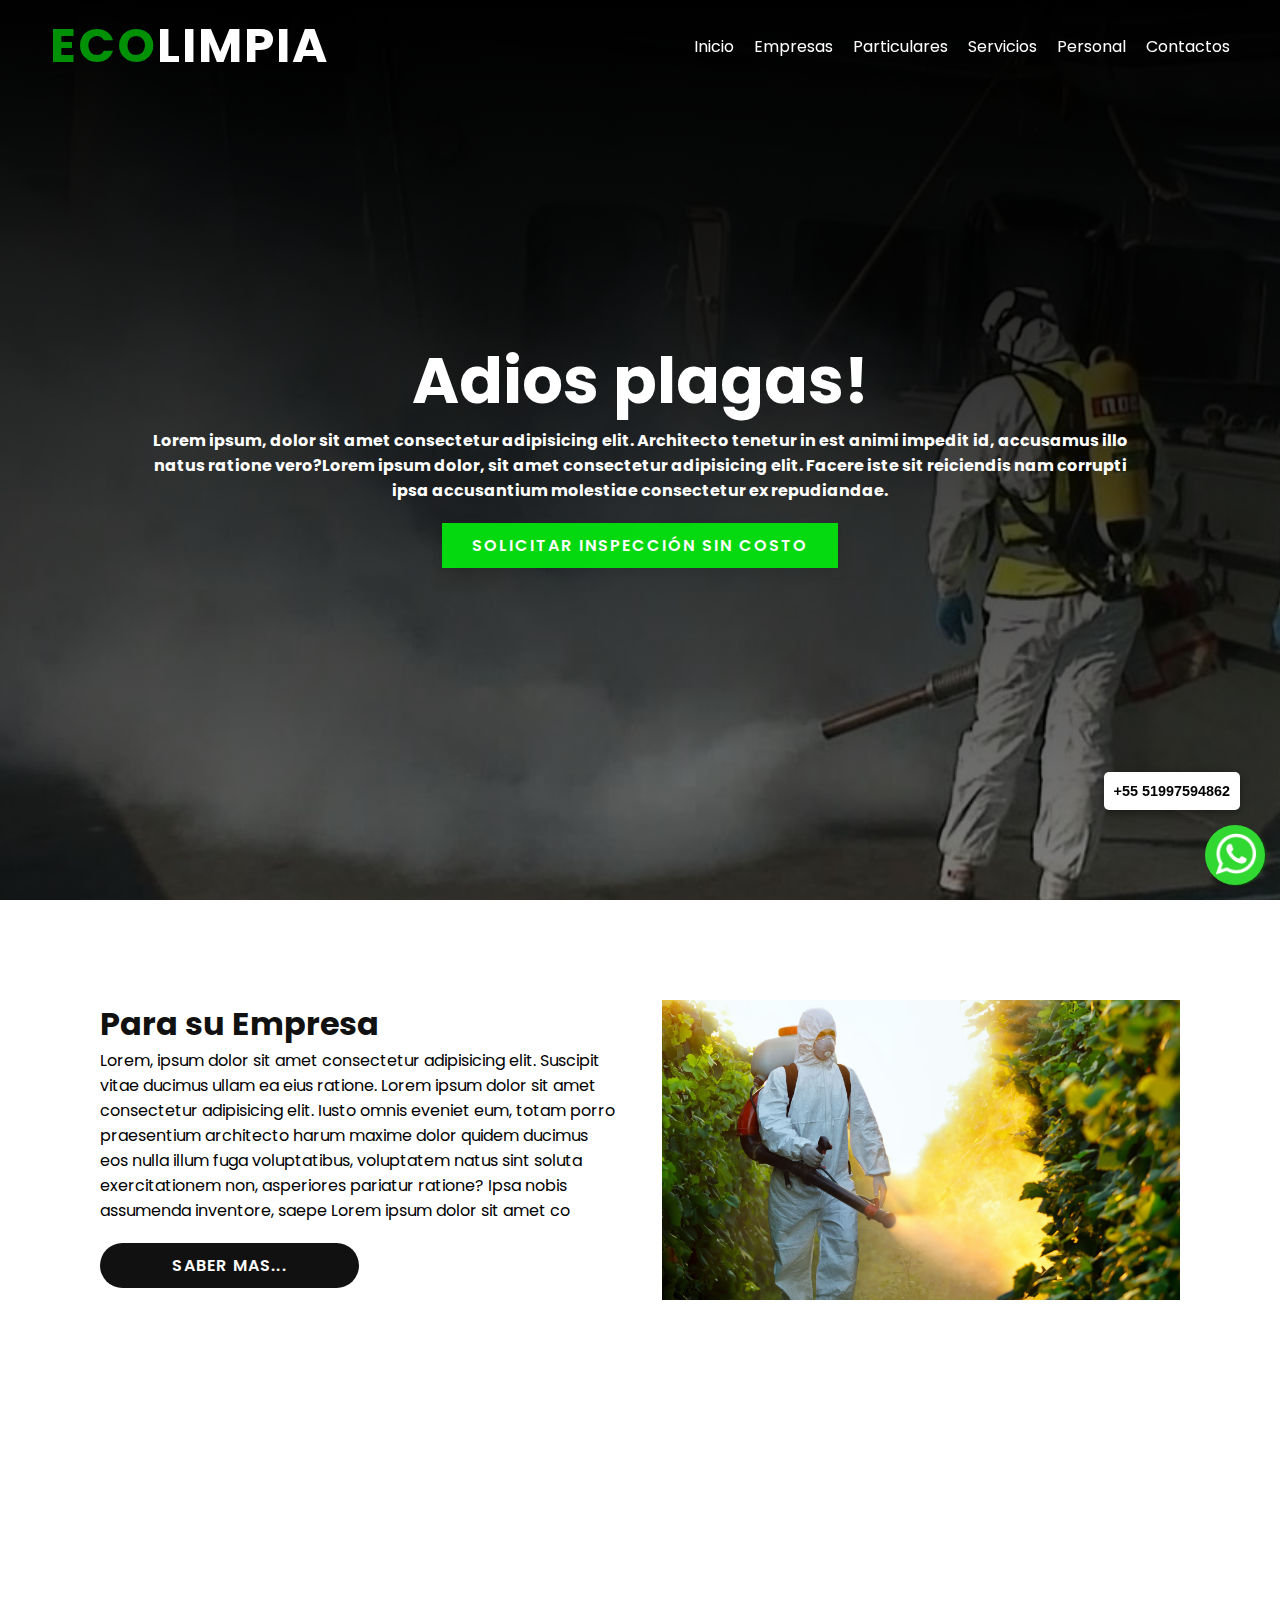
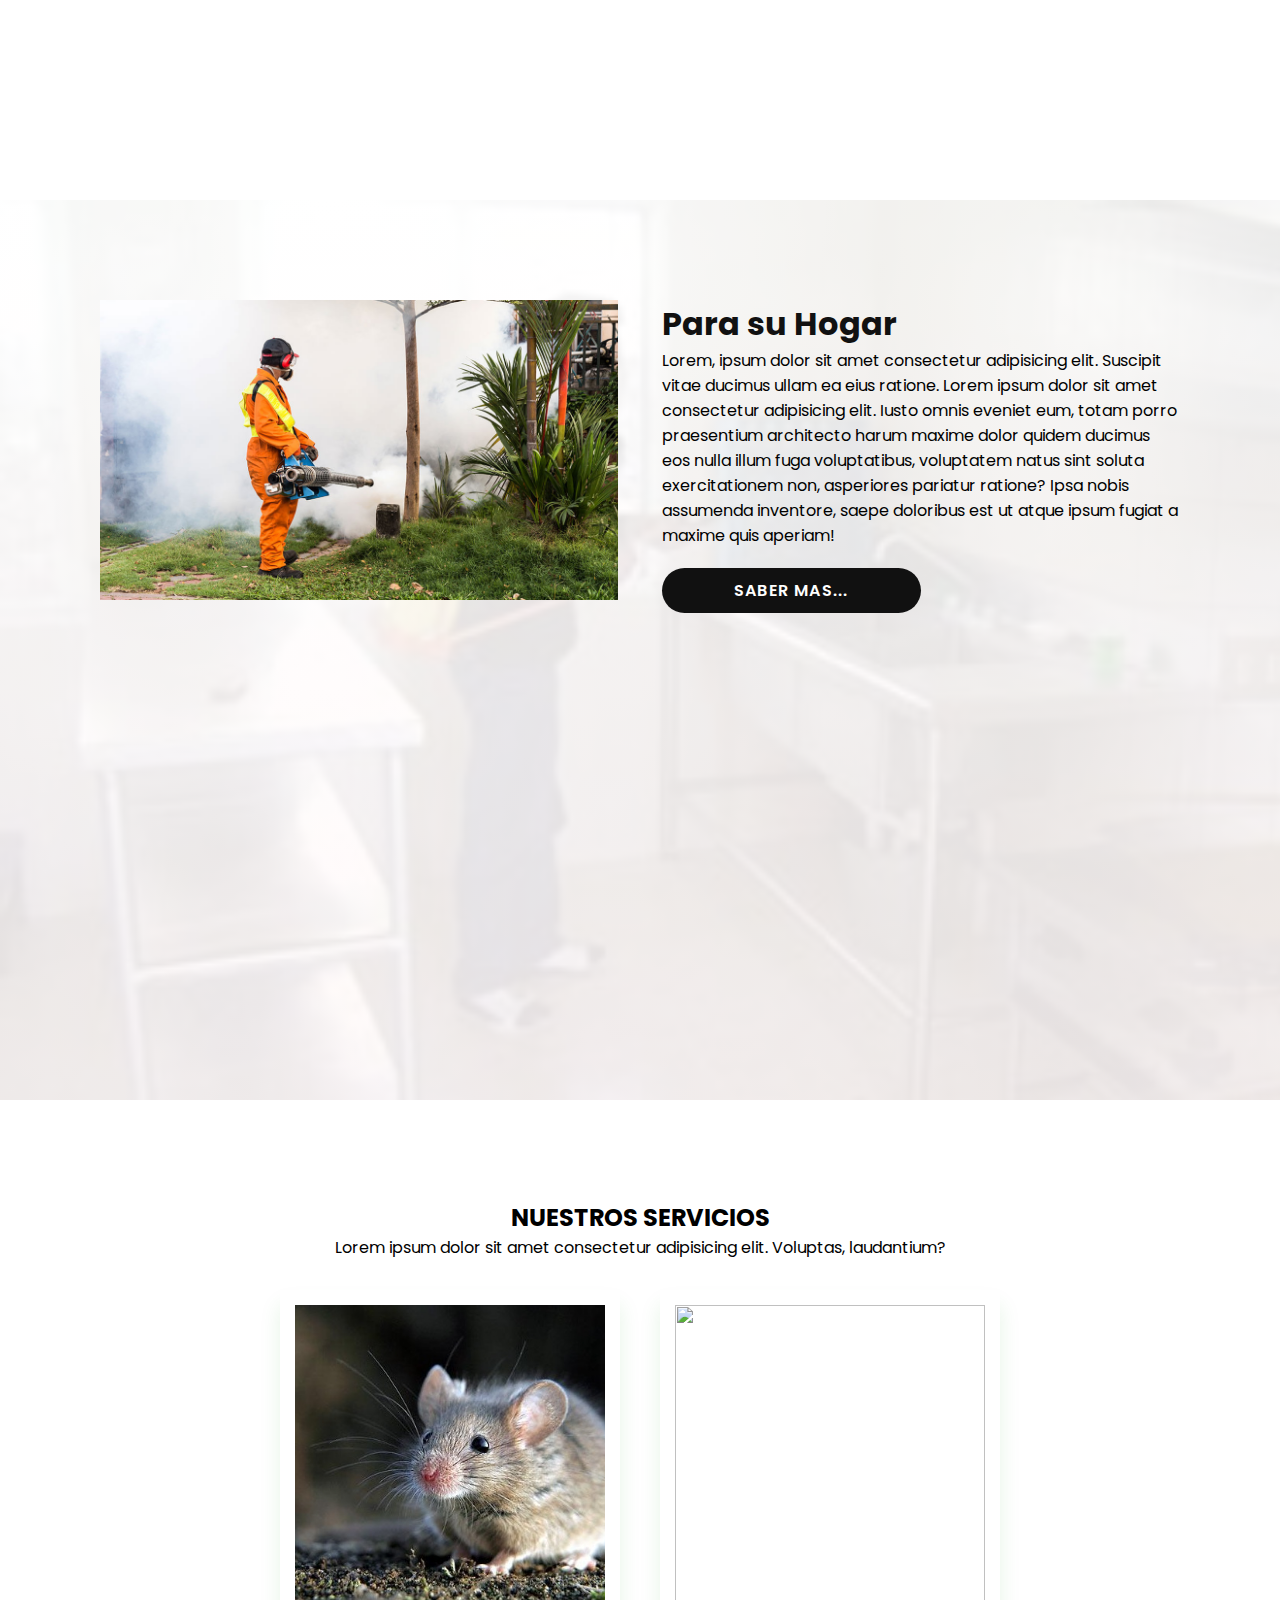
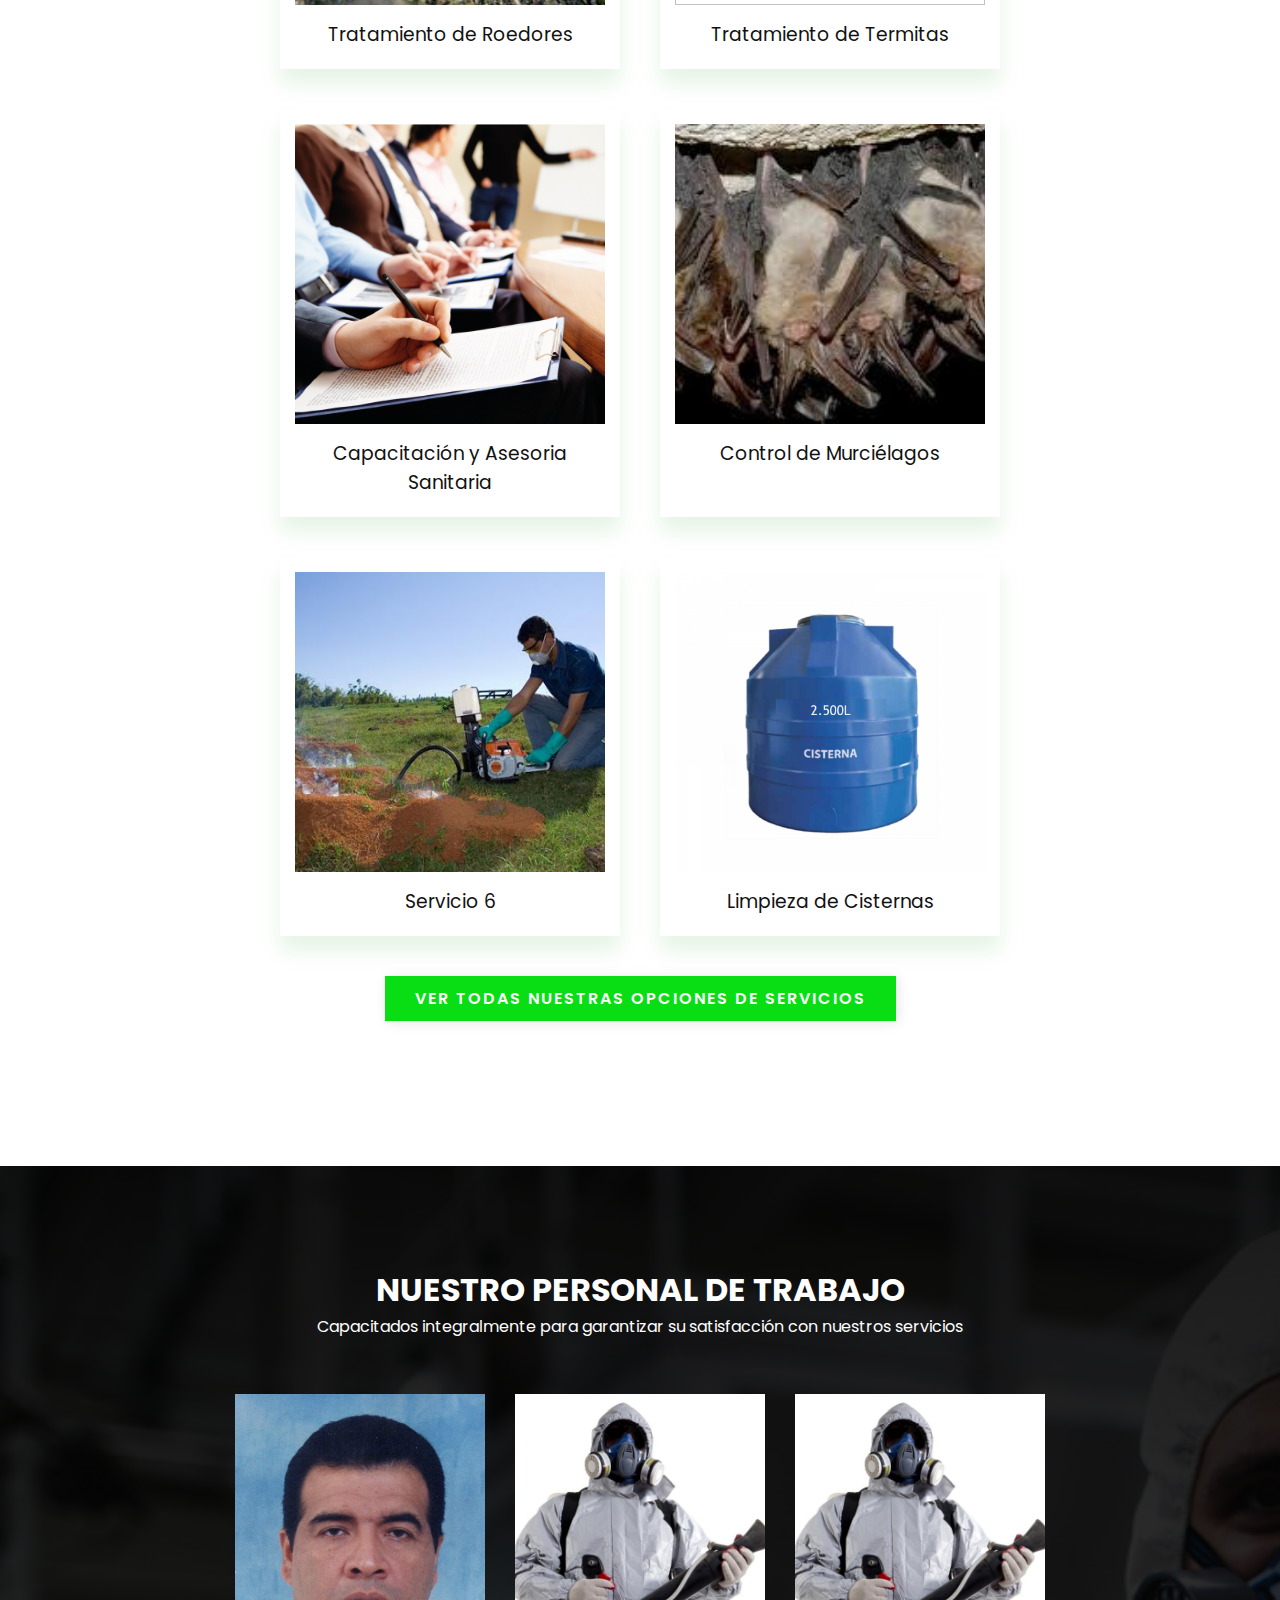
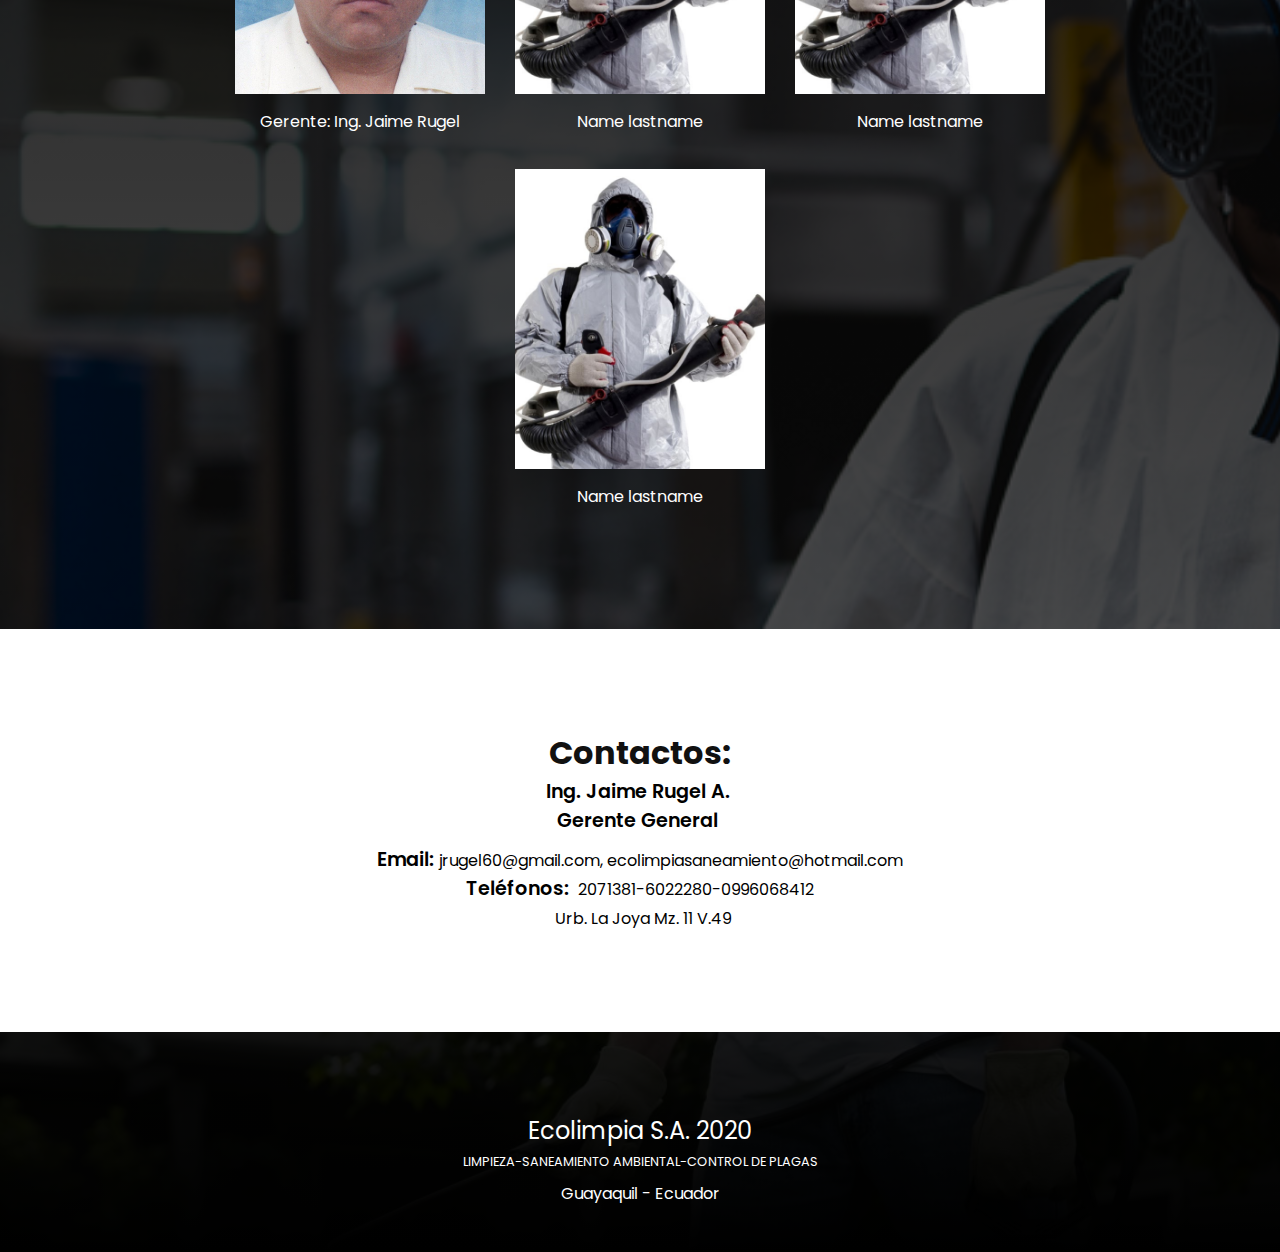
==== commit 11285b63: "Add files via upload" ====
--- a/index.html
+++ b/index.html
@@ -1,495 +1,247 @@
-<<<<<<< HEAD
-<!DOCTYPE html>
-<html lang="es">
-<head>
-    <meta charset="UTF-8">
-    <meta name="viewport" content="width=device-width, initial-scale=1.0">
-    <!-- Styles -->
-    <link rel="stylesheet" href="main.css">
-    <!-- Icon -->
-    <link rel="icon" href="./images/FLSi.ico">
-    <!-- FONT Awesome -->
-    <script src="https://kit.fontawesome.com/a076d05399.js"></script>
-    
-    <title>ECOLIMPIA | Limpieza-Saneamiento Ambiental-Control de Plagas - Ecuador</title>
-
-</head>
-<body>
-    <!-- header : ENCABEZADO Y MENU-->
-    <header>
-        <h1 class="logo" title="Limpieza-Saneamiento Ambiental-Control de Plagas"><i class="fas fa-seedling"></i>ECO<span>LIMPIA</span></h1>
-        <ul class="menu">
-            <li><a href="#banner" class="items">Inicio</a></li>
-            <li><a href="#empresas" class="items">Empresas</a></li>
-            <li><a href="#particulares" class="items">Particulares</a></li>
-            <li><a href="#menu" class="items">Servicios</a></li>
-            <li><a href="#expert" class="items">Personal</a></li>
-            <li><a href="#contactos" class="items">Contactos</a></li>
-        </ul>
-    </header>
-
-    <!-- Section: Home -->
-
-    <section id="banner" class="banner">
-        <div class="content">
-            <h2>Adios plagas!</h2>
-            <p>Lorem ipsum, dolor sit amet consectetur adipisicing elit. Architecto tenetur in est animi impedit id, accusamus illo natus ratione vero?Lorem ipsum dolor, sit amet consectetur adipisicing elit. Facere iste sit reiciendis nam corrupti ipsa accusantium molestiae consectetur ex repudiandae.</p>
-            <a href="#contactos" class="btn">Solicitar Inspección sin costo</a>
-        </div>
-    </section>
-
-    <!-- Section: Empresas -->
-    <section id="empresas" class="control">
-        <div class="row">
-            <div class="col50">
-                <h2 class="titletext">Para su Empresa</h2>
-                <p>Lorem, ipsum dolor sit amet consectetur adipisicing elit. Suscipit vitae ducimus ullam ea eius ratione. Lorem ipsum dolor sit amet consectetur adipisicing elit. Iusto omnis eveniet eum, totam porro praesentium architecto harum maxime dolor quidem ducimus eos nulla illum fuga voluptatibus, voluptatem natus sint soluta exercitationem non, asperiores pariatur ratione? Ipsa nobis assumenda inventore, saepe 
-                Lorem ipsum dolor sit amet co
-                </p>
-                <a href="#contactos" class="btnw">Saber mas...</a>
-            </div>
-            <div class="col50">
-                <div class="imgbox">
-                    <img src="./images/mp-fumi4.jpg" class="imgb">
-                </div>
-            </div>
-        </div>
-    </section>
-
-    <!-- Section: Particulares -->
-    <section id="particulares" class="termitas">
-        <div class="row">
-            <div class="col50">
-                <div class="imgbox">
-                    <img src="./images/mp-fumi2.jpg" class="imgb">
-                </div>
-            </div>
-
-            <div class="col50">
-                <h2 class="titletext">Para su Hogar</h2>
-                <p>Lorem, ipsum dolor sit amet consectetur adipisicing elit. Suscipit vitae ducimus ullam ea eius ratione. Lorem ipsum dolor sit amet consectetur adipisicing elit. Iusto omnis eveniet eum, totam porro praesentium architecto harum maxime dolor quidem ducimus eos nulla illum fuga voluptatibus, voluptatem natus sint soluta exercitationem non, asperiores pariatur ratione? Ipsa nobis assumenda inventore, saepe doloribus est ut atque ipsum fugiat a maxime quis aperiam!</p>
-                <a href="#contactos" class="btnw">Saber mas...</a>
-            </div>
-
-        </div>
-    </section>
-
-    <!-- Menu: Nuestros Servicios -->
-    <section id="menu" class="menu">
-        <div class="title">
-            <h2 class="tittletext">NUESTROS SERVICIOS</h2>
-            <p>Lorem ipsum dolor sit amet consectetur adipisicing elit. Voluptas, laudantium?</p>
-        </div>
-        <div class="content">
-            <!-- CARD 1-->
-            <div class="box">
-                <div class="imgbox">
-                    <img src="./images/termitas.jpg">
-                </div>
-                <div class="text">
-                    <h3>Tratamiento de Termitas</h3>
-                </div>
-            </div>
-            
-            <!-- CARD 2-->
-            <div class="box">
-                <div class="imgbox">
-                    <img src="./images/roedores.jpg">
-                </div>
-                <div class="text">
-                    <h3>Tratamiento de Roedores</h3>
-                </div>
-            </div>
-            
-            <!-- CARD 3-->
-            <div class="box">
-                <div class="imgbox">
-                    <img src="./images/murcielagos.jpg">
-                </div>
-                <div class="text">
-                    <h3>Control de Murciélagos</h3>
-                </div>
-            </div>
-            
-            <!-- CARD 4-->
-            <div class="box">
-                <div class="imgbox">
-                    <img src="./images/capacitacion-I.jpg">
-                </div>
-                <div class="text">
-                    <h3>Capacitación y Asesoria Sanitaria</h3>
-                </div>
-            </div>
-            
-            <!-- CARD 5-->
-            <div class="box">
-                <div class="imgbox">
-                    <img src="./images/cisterna.jpg">
-                </div>
-                <div class="text">
-                    <h3>Limpieza de Cisternas</h3>
-                </div>
-            </div>
-            
-            <!-- CARD 6-->
-            <div class="box">
-                <div class="imgbox">
-                    <img src="./images/fumigador.jpg">
-                </div>
-                <div class="text">
-                    <h3>Servicio 6</h3>
-                </div>
-            </div>
-        </div>
-        <div class="title">
-            <a href="#contactos" class="btn">Ver Todas nuestras opciones de servicios</a>
-            <a href="#contactos" class="tbtn">Mais opciones</a>
-        </div>
-    </section>
-
-    <!-- Section: Experts -->
-    <section id="expert" class="expert">
-        <div class="title">
-            <h2 class="titletext">NUESTRO PERSONAL DE TRABAJO</h2>
-            <p>Capacitados integralmente para garantizar su satisfacción con nuestros servicios</p>
-        </div>
-        <div class="content">
-            <!--- Card Expert 1-->
-            <div class="box">
-                <div class="imgbox">
-                    <img src="/images/gerente.jpg">
-                </div>
-                <div class="text">
-                    <h3>Gerente: Ing. Jaime Rugel</h3>
-                </div>
-            </div>
-            <!--- Card Expert 2-->
-            <div class="box">
-                <div class="imgbox">
-                    <img src="/images/trabajador1.jpg">
-                </div>
-                <div class="text">
-                    <h3>Name lastname</h3>
-                </div>
-            </div>
-            <!--- Card Expert 3-->
-            <div class="box">
-                <div class="imgbox">
-                    <img src="/images/trabajador1.jpg">
-                </div>
-                <div class="text">
-                    <h3>Name lastname</h3>
-                </div>
-            </div>
-            <!--- Card Expert 4-->
-            <div class="box">
-                <div class="imgbox">
-                    <img src="/images/trabajador1.jpg">
-                </div>
-                <div class="text">
-                    <h3>Name lastname</h3>
-                </div>
-            </div>
-        </div>
-    </section>
-
-    <!-- Section: Contact -->
-    <section id="contact" class="contact">
-        <div class="title">
-            <h2 class="titletext">Contactos:</h2>
-            <p><span>Ing. Jaime Rugel A.</span></p>
-            <p><span>Gerente General</span></p>
-            <p><span>Email:</span>jrugel60@gmail.com, ecolimpiasaneamiento@hotmail.com</p>
-            <p><span>Teléfonos:</span> 2071381-6022280-0996068412</p>
-            <p><span><i class="fas fa-map-marker-alt"></i></span> Urb. La Joya Mz. 11 V.49</p>
-        </div>
-
-        <div>
-            <div id="whatswidget-pre-wrapper" class="">
-                <div id="whatswidget-widget-wrapper" class="whatswidget-widget-wrapper" style="all:revert;">
-                <div id="whatswidget-conversation" class="whatswidget-conversation" style="animation: revert; transition: revert; color: revert; color-scheme: revert; font: revert; font-feature-settings: revert; font-kerning: revert; font-optical-sizing: revert; font-variation-settings: revert; text-orientation: revert; text-rendering: revert; -webkit-font-smoothing: revert; -webkit-locale: revert; -webkit-text-orientation: revert; -webkit-writing-mode: revert; writing-mode: revert; zoom: revert; place-content: revert; place-items: revert; place-self: revert; alignment-baseline: revert; appearance: revert; backdrop-filter: revert; backface-visibility: revert; background: revert; background-blend-mode: revert; baseline-shift: revert; block-size: revert; border-block-end: revert; border-block-start: revert; border: revert; border-radius: revert; border-collapse: revert; border-inline-end: revert; border-inline-start: revert; bottom: revert; box-shadow: revert; box-sizing: revert; break-after: revert; break-before: revert; break-inside: revert; buffered-rendering: revert; caption-side: revert; caret-color: revert; clear: revert; clip: revert; clip-path: revert; clip-rule: revert; color-interpolation: revert; color-interpolation-filters: revert; color-rendering: revert; columns: revert; column-fill: revert; gap: revert; column-rule: revert; column-span: revert; contain: revert; contain-intrinsic-size: revert; content: revert; content-visibility: revert; counter-increment: revert; counter-reset: revert; counter-set: revert; cursor: revert; cx: revert; cy: revert; d: revert; display: none; dominant-baseline: revert; empty-cells: revert; fill: revert; fill-opacity: revert; fill-rule: revert; filter: revert; flex: revert; flex-flow: revert; float: revert; flood-color: revert; flood-opacity: revert; grid: revert; grid-area: revert; height: revert; hyphens: revert; image-orientation: revert; image-rendering: revert; inline-size: revert; isolation: revert; left: revert; letter-spacing: revert; lighting-color: revert; line-break: revert; list-style: revert; margin-block-end: revert; margin-block-start: revert; margin: revert; margin-inline-end: revert; margin-inline-start: revert; marker: revert; mask: revert; mask-type: revert; max-block-size: revert; max-height: revert; max-inline-size: revert; max-width: revert; min-block-size: revert; min-height: revert; min-inline-size: revert; min-width: revert; mix-blend-mode: revert; object-fit: revert; object-position: revert; offset: revert; opacity: 0; order: revert; origin-trial-test-property: revert; orphans: revert; outline: revert; outline-offset: revert; overflow-anchor: revert; overflow-wrap: revert; overflow: revert; overscroll-behavior-block: revert; overscroll-behavior-inline: revert; overscroll-behavior: revert; padding-block-end: revert; padding-block-start: revert; padding: revert; padding-inline-end: revert; padding-inline-start: revert; page: revert; page-orientation: revert; paint-order: revert; perspective: revert; perspective-origin: revert; pointer-events: revert; position: revert; quotes: revert; r: revert; resize: revert; right: revert; ruby-position: revert; rx: revert; ry: revert; scroll-behavior: revert; scroll-margin-block: revert; scroll-margin: revert; scroll-margin-inline: revert; scroll-padding-block: revert; scroll-padding: revert; scroll-padding-inline: revert; scroll-snap-align: revert; scroll-snap-stop: revert; scroll-snap-type: revert; shape-image-threshold: revert; shape-margin: revert; shape-outside: revert; shape-rendering: revert; size: revert; speak: revert; stop-color: revert; stop-opacity: revert; stroke: revert; stroke-dasharray: revert; stroke-dashoffset: revert; stroke-linecap: revert; stroke-linejoin: revert; stroke-miterlimit: revert; stroke-opacity: revert; stroke-width: revert; tab-size: revert; table-layout: revert; text-align: revert; text-align-last: revert; text-anchor: revert; text-combine-upright: revert; text-decoration: revert; text-decoration-skip-ink: revert; text-indent: revert; text-overflow: revert; text-shadow: revert; text-size-adjust: revert; text-transform: revert; text-underline-position: revert; top: revert; touch-action: revert; transform: revert; transform-box: revert; transform-origin: revert; transform-style: revert; user-select: revert; vector-effect: revert; vertical-align: revert; visibility: revert; -webkit-app-region: revert; border-spacing: revert; -webkit-border-image: revert; -webkit-box-align: revert; -webkit-box-decoration-break: revert; -webkit-box-direction: revert; -webkit-box-flex: revert; -webkit-box-ordinal-group: revert; -webkit-box-orient: revert; -webkit-box-pack: revert; -webkit-box-reflect: revert; -webkit-font-size-delta: revert; -webkit-highlight: revert; -webkit-hyphenate-character: revert; -webkit-line-break: revert; -webkit-line-clamp: revert; -webkit-mask-box-image: revert; -webkit-mask: revert; -webkit-mask-composite: revert; -webkit-perspective-origin-x: revert; -webkit-perspective-origin-y: revert; -webkit-print-color-adjust: revert; -webkit-rtl-ordering: revert; -webkit-ruby-position: revert; -webkit-tap-highlight-color: revert; -webkit-text-combine: revert; -webkit-text-decorations-in-effect: revert; -webkit-text-emphasis: revert; -webkit-text-emphasis-position: revert; -webkit-text-fill-color: revert; -webkit-text-security: revert; -webkit-text-stroke: revert; -webkit-transform-origin-x: revert; -webkit-transform-origin-y: revert; -webkit-transform-origin-z: revert; -webkit-user-drag: revert; -webkit-user-modify: revert; white-space: revert; widows: revert; width: revert; will-change: revert; word-break: revert; word-spacing: revert; x: revert; y: revert; z-index: revert;"><div class="whatswidget-conversation-header" style="all:revert;">
-                <div id="whatswidget-conversation-title" class="whatswidget-conversation-title" style="all:revert;">+55 51997594862</div></div><div id="whatswidget-conversation-message" class="whatswidget-conversation-message " style="all:revert;"></div><div class="whatswidget-conversation-cta" style="all:revert;"> <a style="all:revert;" id="whatswidget-phone-desktop" target="_blank" href="https://web.whatsapp.com/send?phone=5551997594862" class="whatswidget-cta whatswidget-cta-desktop">Enviar Mensagem</a> <a id="whatswidget-phone-mobile" target="_blank" href="https://wa.me/5551997594862" class="whatswidget-cta whatswidget-cta-mobile" style="all:revert;">Enviar Mensagem</a></div><a target="_blank" class="whatswidget-link" href="https://www.adamante.com.br/code/whatsapp-site/" title="Feito no WhatsWidget" style="all:revert;"><img src=" [data-uri]" style="all:revert;"></a></div><div id="whatswidget-conversation-message-outer" class="whatswidget-conversation-message-outer" style="all:revert;"> <span id="whatswidget-text-header-outer" class="whatswidget-text-header-outer" style="all:revert;">+55 51997594862</span><br> <div id="whatswidget-text-message-outer" class="whatswidget-text-message-outer" style="all:revert;"></div></div><div class="whatswidget-button-wrapper" style="all:revert;"><div class="whatswidget-button" id="whatswidget-button" style="all:revert;"><div style="margin:0 auto;width:38.5px;all:revert;"> <img class="whatswidget-icon" style="all:revert;" src=" [data-uri]"></div></div></div>
-                <script id="whatswidget-script" type="text/javascript">document.getElementById("whatswidget-conversation").style.display="none";document.getElementById("whatswidget-conversation").style.opacity="0"; var button=document.getElementById("whatswidget-button");button.addEventListener("click",openChat);var conversationMessageOuter=document.getElementById("whatswidget-conversation-message-outer");conversationMessageOuter.addEventListener("click",openChat);var chatOpen=!1;function openChat(){0==chatOpen?(document.getElementById("whatswidget-conversation").style.display="block",document.getElementById("whatswidget-conversation").style.opacity=100,chatOpen=!0,document.getElementById("whatswidget-conversation-message-outer").style.display="none"):(document.getElementById("whatswidget-conversation").style.opacity=0,document.getElementById("whatswidget-conversation").style.display="none",chatOpen=!1)}</script></div>
-                <style id="whatswidget-style">.whatswidget-widget-wrapper{font-family:"Helvetica Neue","Apple Color Emoji",Helvetica,Arial,sans-serif !important;font-size:16px !important;position:fixed !important;bottom:20px !important;right:30px !important;z-index:1001 !important}.whatswidget-conversation{background-color:#e4dcd4 !important;background-image:url('data:image/png !important;base64,iVBORw0KGgoAAAANSUhEUgAAAGUAAABlCAYAAABUfC3PAAAACXBIWXMAAA7EAAAOxAGVKw4bAAAAhHpUWHRSYXcgcHJvZmlsZSB0eXBlIGV4aWYAAAiZdY5dDoQwCITfOcUeYQqUluOYrCbewOM7tW6MD/slwPAbZD32TT6DAojX1iMjQDw9daHomBhQFGVE+skdrVApxXfmYjpFZG/wZ9DxpiJ6bM1pXDHV1YJmV5M3BOOFfA5E/X3zp34jJ5txK0wLhZMZAAABd2lUWHRYTUw6Y29tLmFkb2JlLnhtcAABAFVURi04AFhNTDpjb20uYWRvYmUueG1wAEiJ7ZaxTsMwFEX3foVl5thJKEOsuB1aUBkKCJBaxjR5Taw2TpQYYvprDHwSv4DdVi2qyojEYE+27/U99vPy4qGuk3QFCi0gF5Ljr49PjETG8exq6k/rERRismngaXP3nG5WaZTh4aAXa6bLugSVIF2uZcs0x0lWLYCZud2mGG0tasXxfPqARlUDqE/6xPeutXgL8aCH4iZbssfxzT7CrDgulKoZpV3Xke6SVE1OgyiKqB/SMPSMw2vfpUq0J9sLG7HLGEObNqJWopLIrpNF9ao4xkZH+3DQ4pguW7K9LEmrklqFBsSnP+1KLH+xW+Vot4fZg9Cwno9FCbI1V+A48IMT9eWMapPYbZnkMBOZKs4JExB5oU6U+0aAqYHahWFqK0n3pTQ/Qw9fM9g+6K+HgziIgziIgziIg/wrSC8+NHcgTUfXmdbtG8Nkm7OA2X6LAAATK0lEQVR4nO1d25bjOI4MgKSy5/+/bR/3cf+hLJLAPoCgaFu2JaeU6dptnFNTPVlpWSJIXAIBiP7nv/9L8a98lPBv38C/ci/xt2/g/5qICGoVqAoUAAEAEQIzmBlE9PIaEQBUFaUUiAhU7VIhMEIIYP73MG0VEUHOpa+lCxEhhICUIkIILxUTRQSlVtRSoAoQAQqFFoGoIsX4r2I2iIjgcrlARMGB8fU1gYigqqhVUGpBzhmqipTS02vFWivmeQYTI8YA5gBVQc4ZJWcQgJgSeMOx+/8qtvAVtQpCDJhSujJVzAIiIJeCXApCiGB+vJ6xioCIME0JIYT2Y7tg6RcJQP+33xMzrcvfIAIBm+z0mSIi8HWMMQ7raMLMSCmZ4sT8DfB4PSNUV51QjBEiipzLsgi/JKoKVYWIQETb/SiICMy8yU6fen/tf0IIDy2K36vq8jyP7rlFXw8e6Beec1l8U4CIQFTa7RCIlpNRRaClYEoJMcbfU8xycF8IbVrTqABqLUh6HR3XWiG12oOe/LBdCarQHgGi7yo3UUQMZuqLTyIopaDUCmJGbGajnyy7QA9N3RocrTxfIhnu/VbsngR4ckJcYuCAWgrmeUZskZaIopQMEUVK8VQnX6ugVgsjq0hfPOaAEPlpfC/NjpdSUUtFYIYCkGa7pdoiKRTUwnx/xiMVw+0ecylgEYSmGP8Oj8BEbHvQi++PIYTuP0qpIJa+y7g9xFlmQUQwzxdUEcQQkG6iltu/b2Wx0xk5C6pUO2kAePA3AEFUuuJTjC/D0j3ieUhgRikFKnK1brVaNEtESCm+tGAxBAbxF2opzWQJiAkpphYin5OjdN+hauF4SggPdpD/rjaPquq70xY+xtSTNWrOlm9OmCqDMEaUz8PSvWILnlriqMil9MVXBYgJMUSE8HqTR8B2Fd2EcmfY3luRZl8Dh+4PgMUnjH+ulaJgDogxIISAaUrdnrsy/DrtYcBAM812osz0HWfGPBwmIpS2ud2bERNS2JbNAwP29RNKuBVueYZicY6OHdXaTm5THFOzxe0TpRYA2h803ChVVFFLBYAOGdnvcVNyvQoajpIOTd1ax/asW+RHAclx15sjrhBRxGYhO3ZUS0MYYo+4/KEMp1OgnQyHhkYppZpth0VzVQImLAtGbN/vDvlo+a6iY875UKfncm9+WkjY/81sre/irqxqpiWmiBBGn2C7X8TOFXNb4JXnr9UUm2JEBZliqnTTxi1i0w/FyONZCjEsqF4ngApwsDDXAowl5HVFgVo+wWSfVYuoPCiw0HbxJ6vfD/TfQwMFPcPzfEc0fwupGD/73ZNxex+H7xUvAzg845A1tR0KXPuv8e8QGCIW75dc7BT00DZ2HzD+WZMYAkQEfy4XQLXjUQtA6KdPnsIdj8RyjtpN5xJ6718rQ5dnix7btU5RSs4ZCsPPQlxC1Fdi4W28UpT/2ZPwhWA+pFbp/3/8fg8cXmFQa8/mfk9UwEQtpLdTHeM+DM6ulaGwnJDazw5VyujEU0qYprR7F4Zwb5ZG3zTKo9PivuORZTYlB6jaImzNxXzD1ZbLETOoVguBRa984BaptSKXgilNSMlUcbnMxyulVjGfcQCUMTr/6rhS04v5ptB9095v4sCQDn1sv59S6lXNRGPCPF8scHjDR1G7Fy+IHW6+HGf6LrbkgUJukIUleeiL76cml4yczWfEHRVSajXzWmpHoHfcXQ8W7G/0YGKvTohtQ+WcIc3UllJOyFP6jb2nlK6QXCBiKLVHbI5Ya0OT/QRZToLNpeuOmWFBpbdsom72xMq7QbmfZmLaDaYHZqQYkRvEZQo+I3kkQGUJQffKGLmlVidZXegGpFYR5HlGyQUqimlKmxUDGNSzRykxRtvZ8wwJEbUaavAOl8ErkhaiG0KejjZfFtUwsr5nX23Xm0n5mr5eRjNuhmiamgMuqHVbzcTvte/0jZ9JyaJDD4ktMHm/+mmKDlBloBXxDlUKM4ODQmfd5UCBJb/x3OZWIZ6IjmVg910hhJ7t51L6jt5yv9LAya15hi+iCENVdofrj655VYp/[base64]/Jln8WR4lpsqZm6FpNrwq8Em9xrNaxlt+TtK6cU3YCB3fL9Gc55SquwyC21pVv/ltjykjvuvie4LxokAJu6BwtYSsWf3peSOXluIe0/G2yurShm5V3bjtDnku0rM6r7d5zmDi9fhnUbrztihF6xEPk8V9ux+RaD8nLk4SikFl3nupWyFJb3IltnH+L5iHiol59wKSkZs2BP2mRkiCLZFNeORv03mmBlhYGsaRmTQy+1GWcwdbaZFEZkfu90Qz8RNM4Be1xGxzSCiqFIRNyp3TVYdvcPTzhapYgWrrTdtu4/6rt7yOc873Cz4Z5gZU0pWW4c2rMqSuBGF9u4BwMzR3g2EHdiVVAvNY0O0uRXtrOwA6DejuYc+ZYHL33OCxAxuJnDrKUsxImdrGXAY3E2nK6xd3QDKm+SyNDI6h31BpZ0+YKs3IrLfVNGrT4hqD1i+I6tKuc2IA+/nfzERZMdJscWPPVGc53zlNB9FNYYWL70fcYo9JN8qZi6xmZ7bGZE1I88zKoeOSDDTOY6e2ZpeHGy7JbZtEV/EWuvmaIiZzH9ooxCZVRmoQHZCXMkejHSFhIi4E4NyHlgYytWv79MSXGkkD4eUFIoQToq+Op7DDCjuTMXWGydiiJRd0VBsDMe5Ib+llMYsdJIdNWhEG2ulgsn8zgjPbBH3Q1KlF622SggBX19fKNWIHSDCV5gO4Sk/9Ck9kXvz+u7szTnv80nMjGmawMESRFGBFK88GhRjXQXUggDrQNtTa3f6qqoipvdI38yMRNRP7jsV0DU5lfnkkY02mtGenegPLC0R9VYCL5laKLtQlNZkjf7q/DEvbgUO3+rrPCKDv5XT6WgeNYnqbqDNI68tNnoMJrRFQeqNRypX/+2csKkFEp/WaHv6SeHG3VWRU/omR/ShE/+GiI/YilnEjBQWpr7f39G7/Ag5XSnWs/FeJXKUkfp6a4K64zMkHiF4FY+aUq75Y58sqvpT5qtsBiddeW6C4H6gK8R5xctpMH7wcgrOaqM7W6SVw8939L0O7rXwdVL2NRncsCUdzJJTOv1PbAnt7c7/2xTh4vDSPB9MxlsTIiDEgFoq/lwuHS8CMDSfujNui0+t9aEt/lKnuK9Z/KYSPLQ+YnxKzhm5FMQYfkIphBStz8+agYwA4Zn5YqZwZfe50UK38pDfkR4MvKHYI8enjF0KMfyAUoCFYF0777a1RQz9Itwy+Z/a+R6ledi9R3wRjxyf4ozLWg8meD//Ulo91r9hhqwreUYp1YbbTNMuxYxjP44Yn7Jcx9pAfrSX6RMiIkehnbL0DrzicM+R41PGiPFDG8xeyzudVEtDU4aKVVQXoHPHdy/fvP4L38ALY4x/r1IsxG7U0fjaH6kqSq1Gi+0Th7ZBOLfCRCg4b3zKX6wUZ+YLKBucY+H2/[base64]/012Vylf3sOc6W4iOq+ZrzHb34Exj24JjQgabhEbwK6szFr8rfj0FUEsFEyFMAYGuH895v2/HrAfIFqLjnVL8Q5d57vWQEKwf/lnHr8Jmosx5Rh3IDD5fJefcbua9hO2VhBDwRYQLZsu2c8Y0TVe/00eAQFo/5c/PnnSiY0oRCuqY17j575TipkdbxiqqkDyjlIUFeHvcnObjxayUkrFSBjzL297OFCJCDAE5l17Xv/1Op5jO84xpmjZ1fB0tr4iOd45+UYhNqvPopndTqSKp9pCvwxatgSfFtMo8N9R3/5SHvcJsTJeRu9g5xrBBOzGaKc3FwuSfnNa6heh4t00sfCTEFDqPammjzp0nBaAjv/NlBgiYUnriyKmPy3iHRLFVrPkIg2PX3tpNWJDpmGKHW76+vt+3uFW2EB3vzZdazB/4OsxzhJfbMBv3Od4xM02T1U0ePJihDk0VJzZNuX32KXhzzpDWNkFE0Fyag/X5LNa+103uyTX8LUTHVUc/subHi40Fq8s8tz5Ea3fbVNTZ2mL1pkiDU6wVG9aUqrL0Q4IgLH34Zy9TazUWZ0o/MkL+FdHx3ssN5JA18UlDc26Zc+BDc493xfojWw8km0+ppSJN6Y6SuuRRBUpGGPTZxp8wQv6t0MPqCYbOprh3UtH70yieiS+0BR8VBMY0pVUUwW14jHGYi2wn7BNkt1KW5ktFCnFfG5kuielaE1K3t+/WzIfClc8efmRSe04QQ29f+BRe2L1Smt1/FLr6NFSLGvaFkgrt8+mNQnSjlMZm3DtWY6El1X4C9uBsa1Sl35Q7pRAaU/7BaAznb1kSuf1BeudTq/6N0A3B/KxW7TnSP/987VMM0IZOR6tlfNAi75V7pTAB8qQjuo3NmDgtIe4G6bUOYpthf1WMsuOpqhYxiTz8/jUhspaIOMyZ/GR5RW26U0pgRtXaEdbbi0nPjNeZjg9vpBHWUkp9J6/dVBWB5v3BgJmgXR/5FdlCbbp6DGr8KzwYjeEDa/bOiF9uBC9fFtaBuQ/f7e+IU5v+/Ln0PG9N7vZWaCdgrYG0sxl3LlhpmFncEj57gLHrGz5fRmpTldoZoWtypxRrHzAIoLMZm+yd5qCKzoqk1vv+ygGb4hVHvhzgSBmJ6Hs+s4fatKqUwDZBuw7vK/Rb2GPpVWVAYl8PVO5vdmgwzyeKESVspOKW6UfvUJsetmwvdYnacSP0dzJsuPlG7a+lIA1zd5/efBvQeXRl8kj5CWrTQ6WEEHvNgdoojj6O/EUDkKrasM1+A69N0agU/oXC01b5CWrTwz56Nze1VpSceynYmoDW2+X85mzkko10jfF1Zt1HlUubH/nLrwh8Jj9BbXr4r0RtsihTf6eUAn1y3W10NhbC5mxFr9QG3bykkzYn6Pb2t7LxrU7cqU0xxY6ATG2M/IhyxNh+r5WgdeM8/KfDDRYGeUbOdgx9IEwptdcpxqqkansTRCOlvVLIPM+dof5bNXPAp7kakjAClGtyNrXp6Qr4aQEBZVh08/QVpdjggVKWofw2ASI+PSF+qkqtKE3ZaXqtxLXrOGj6rrmz10QZdO+lwFIVUaQ/xyM5i9r0clv6vC0CIZfcXwDGiA1+lx4aRjT4hKl39o7ii+hvnfYy7SuY/VZUtTeqemvbO0N9AHsnpJvm0HZxlTZFHEAI09PPn0Ft2mQrun8hYFbY1J/A/dj6q/RqrfhzMXT5tqFmrKP41B9/u8JemN59kDTmpYi9J3La2ZEFtCl3VfCf//wzNMgG/PlzsRetPddJX58jqU2bDbjTiYxUwcu4vhA7QlvqQnZ2XGfJbKgPuYkprCpui3jsT0RI0zQMT5A2b2v79TpCQUvPIYA+37iz6Ddc70hq02aluMmw92qFvgALedocZG0EPq+duBChdfsuRax3RUXAYRl0owBKXt4FuVXHnZYLtAKZ3agDr0TbpxIdSW3aFeqISI/FFzhk8QPvNuHsFaM26QIBtfI00/5OAaf7lBYBElF7PyTtenPQkdSmzUrxNmvwEkMQ/XwZ1UP1ec4o5dLeGFTBIfSR63skhICvaTL0tr2s03hsafMGO5ratEkpyxACvRrcfEQvxl7xHCElbaaBwJE3wzmPrgcspQkDZcMmUPQMatPuTI2w2OHfEm9Aiuovd/7e5rjl9+6RM6hN+5XSaZa/i039xildkzOoTXHvGEEMi3E2g/7T5SxqE/[base64]/i0+xTqdDSK6/LlAxd5zzB90/6qK6DyvLTvEWuwKSmkz4tvrvz9hd20VbyF3vxFC+Cjin5UBWn/8M3GsRtHajBuUICrg8LvMk2WCg/Zi17PE8tPaHkZx6xOf9Sr25KhaxayPsQVdzQX+LXF4fJ5zhzpSirvfDvEJcplnKyeHgP8FbJ3FbCth4+oAAAAASUVORK5CYII=') !important;background-repeat:repeat !important;box-shadow:rgba(0, 0, 0, 0.16) 0px 5px 40px !important;width:250px !important;height:300px !important;border-radius:10px !important;transition-duration:0.5s !important;margin-bottom:80px !important}.whatswidget-conversation-header{background-color:white !important;padding:10px !important;padding-left:25px !important;box-shadow:0px 1px #00000029 !important;font-weight:600 !important;border-top-left-radius:10px !important;border-top-right-radius:10px !important}.whatswidget-conversation-message{line-height: 1.2em !important;background-color:white !important;padding:10px !important;margin:10px !important;margin-left:15px !important;border-radius:5px !important}.whatswidget-conversation-message-outer{background-color:#FFF !important;padding:10px !important;margin:10px !important;margin-left:0px !important;border-radius:5px !important;box-shadow:rgba(0, 0, 0, 0.342) 0px 2.5px 10px !important;cursor:pointer !important;animation:nudge 2s linear infinite !important;margin-bottom:70px !important}.whatswidget-text-header-outer{font-weight:bold !important;font-size:90% !important}.whatswidget-text-message-outer{font-size:90% !important}.whatswidget-conversation-cta{border-radius:25px !important;width:175px !important;font-size:110% !important;padding:10px !important;margin:0 auto !important;text-align:center !important;background-color:#23b123 !important;color:white !important;font-weight:bold !important;box-shadow:rgba(0, 0, 0, 0.16) 0px 2.5px 10px !important;transition:1s !important;position:absolute !important;top:62% !important;left:10% !important}.whatswidget-conversation-cta:hover{transform:scale(1.1) !important;filter:brightness(1.3) !important}.whatswidget-cta{text-decoration:none !important;color:white !important}.whatswidget-cta-desktop{display:none !important}.whatswidget-cta-mobile{display:inherit !important}@media (min-width: 48em){.whatswidget-cta-desktop{display:inherit !important}
-                .whatswidget-cta-mobile{display:none !important}}.whatswidget-button-wrapper{position:fixed !important;bottom:15px !important;right:15px !important}.whatswidget-button{position:relative !important;right:0px !important;background-color:#31d831 !important;border-radius:100% !important;width:60px !important;height:60px !important;box-shadow:2px 1px #0d630d63 !important;transition:1s !important}.whatswidget-icon{width:42px !important;height:42px !important;position:absolute !important; bottom:10px !important; left:10px !important;}.whatswidget-button:hover{filter:brightness(115%) !important;transform:rotate(15deg) scale(1.15) !important;cursor:pointer !important}@keyframes nudge{20%,100%{transform:translate(0,0)}0%{transform:translate(0,5px);transform:rotate(2deg)}10%{transform:translate(0,-5px);transform:rotate(-2deg)}}.whatswidget-link{position:absolute !important;bottom:90px !important;right:5px !important;opacity:0.5 !important}</style>
-                </div>
-        </div>
-
-<!--        <div>
-            <link rel="stylesheet" href="https://maxcdn.bootstrapcdn.com/font-awesome/4.5.0/css/font-awesome.min.css">
-            <a href="https://wa.me/55(51997594862)?text=Contactenos" style="position:fixed;width:60px;height:60px;bottom:40px;right:20px;background-color:hsla(123, 96%, 44%, 0.979);color:#FFF;border-radius:50px;text-align:center;font-size:30px;box-shadow: 1px 1px 2px #888;
-            z-index:1000;" target="_blank">
-            <i style="margin-top:16px" class="fa fa-whatsapp"></i>
-            </a>
-        </div>
--->
-    </section>    
-
-    <!-- Footer -->
-    <footer id="contactos" class="footer">
-        <ul class="sci">
-            <li><a href="#" class="icono" target="_BLANK"><i class="fab fa-instagram"></i></a></li>
-            <li><a href="https://www.facebook.com/Ecolimpia-Limpieza-Y-Saneamiento-Control-D-Plagas-625896570759992/" class="icono" target="_BLANK"><i class="fab fa-facebook"></i></a></li>
-            <li><a href="#" class="icono" target="_BLANK"><i class="fab fa-twitter"></i></a></li>      
-        </ul>
-        <div class="cop">
-            <!--<img class="ecolog" src="./images/ecologo.png">-->
-            <p>Ecolimpia S.A. 2020</p>
-            <p>LIMPIEZA-SANEAMIENTO AMBIENTAL-CONTROL DE PLAGAS</p>
-            <p>Guayaquil - Ecuador</p>
-        </div>
-    </footer>
-    
-    <!-- JavaScript -->
-    <script src="main.js"></script>
-
-</body>
-
-=======
-<!DOCTYPE html>
-<html lang="es">
-<head>
-    <meta charset="UTF-8">
-    <meta name="viewport" content="width=device-width, initial-scale=1.0">
-    <!-- Styles -->
-    <link rel="stylesheet" href="main.css">
-    <!-- Icon -->
-    <link rel="icon" href="./images/FLSi.ico">
-    <!-- FONT Awesome -->
-    <script src="https://kit.fontawesome.com/a076d05399.js"></script>
-    
-    <title>ECOLIMPIA | Limpieza-Saneamiento Ambiental-Control de Plagas - Ecuador</title>
-
-</head>
-<body>
-    <!-- header : ENCABEZADO Y MENU-->
-    <header>
-        <h1 class="logo" title="Limpieza-Saneamiento Ambiental-Control de Plagas"><i class="fas fa-seedling"></i>ECO<span>LIMPIA</span></h1>
-        <ul class="menu">
-            <li><a href="#banner" class="items">Inicio</a></li>
-            <li><a href="#empresas" class="items">Empresas</a></li>
-            <li><a href="#particulares" class="items">Particulares</a></li>
-            <li><a href="#menu" class="items">Servicios</a></li>
-            <li><a href="#expert" class="items">Personal</a></li>
-            <li><a href="#contactos" class="items">Contactos</a></li>
-        </ul>
-    </header>
-
-    <!-- Section: Home -->
-
-    <section id="banner" class="banner">
-        <div class="content">
-            <h2>Adios plagas!</h2>
-            <p>Lorem ipsum, dolor sit amet consectetur adipisicing elit. Architecto tenetur in est animi impedit id, accusamus illo natus ratione vero?Lorem ipsum dolor, sit amet consectetur adipisicing elit. Facere iste sit reiciendis nam corrupti ipsa accusantium molestiae consectetur ex repudiandae.</p>
-            <a href="#contactos" class="btn">Solicitar Inspección sin costo</a>
-        </div>
-    </section>
-
-    <!-- Section: Empresas -->
-    <section id="empresas" class="control">
-        <div class="row">
-            <div class="col50">
-                <h2 class="titletext">Para su Empresa</h2>
-                <p>Lorem, ipsum dolor sit amet consectetur adipisicing elit. Suscipit vitae ducimus ullam ea eius ratione. Lorem ipsum dolor sit amet consectetur adipisicing elit. Iusto omnis eveniet eum, totam porro praesentium architecto harum maxime dolor quidem ducimus eos nulla illum fuga voluptatibus, voluptatem natus sint soluta exercitationem non, asperiores pariatur ratione? Ipsa nobis assumenda inventore, saepe 
-                Lorem ipsum dolor sit amet co
-                </p>
-                <a href="#contactos" class="btnw">Saber mas...</a>
-            </div>
-            <div class="col50">
-                <div class="imgbox">
-                    <img src="./images/mp-fumi4.jpg" class="imgb">
-                </div>
-            </div>
-        </div>
-    </section>
-
-    <!-- Section: Particulares -->
-    <section id="particulares" class="termitas">
-        <div class="row">
-            <div class="col50">
-                <div class="imgbox">
-                    <img src="./images/mp-fumi2.jpg" class="imgb">
-                </div>
-            </div>
-
-            <div class="col50">
-                <h2 class="titletext">Para su Hogar</h2>
-                <p>Lorem, ipsum dolor sit amet consectetur adipisicing elit. Suscipit vitae ducimus ullam ea eius ratione. Lorem ipsum dolor sit amet consectetur adipisicing elit. Iusto omnis eveniet eum, totam porro praesentium architecto harum maxime dolor quidem ducimus eos nulla illum fuga voluptatibus, voluptatem natus sint soluta exercitationem non, asperiores pariatur ratione? Ipsa nobis assumenda inventore, saepe doloribus est ut atque ipsum fugiat a maxime quis aperiam!</p>
-                <a href="#contactos" class="btnw">Saber mas...</a>
-            </div>
-
-        </div>
-    </section>
-
-    <!-- Menu: Nuestros Servicios -->
-    <section id="menu" class="menu">
-        <div class="title">
-            <h2 class="tittletext">NUESTROS SERVICIOS</h2>
-            <p>Lorem ipsum dolor sit amet consectetur adipisicing elit. Voluptas, laudantium?</p>
-        </div>
-        <div class="content">
-            <!-- CARD 1-->
-            <div class="box">
-                <div class="imgbox">
-                    <img src="./images/termitas.jpg">
-                </div>
-                <div class="text">
-                    <h3>Tratamiento de Termitas</h3>
-                </div>
-            </div>
-            
-            <!-- CARD 2-->
-            <div class="box">
-                <div class="imgbox">
-                    <img src="./images/roedores.jpg">
-                </div>
-                <div class="text">
-                    <h3>Tratamiento de Roedores</h3>
-                </div>
-            </div>
-            
-            <!-- CARD 3-->
-            <div class="box">
-                <div class="imgbox">
-                    <img src="./images/murcielagos.jpg">
-                </div>
-                <div class="text">
-                    <h3>Control de Murciélagos</h3>
-                </div>
-            </div>
-            
-            <!-- CARD 4-->
-            <div class="box">
-                <div class="imgbox">
-                    <img src="./images/capacitacion-I.jpg">
-                </div>
-                <div class="text">
-                    <h3>Capacitación y Asesoria Sanitaria</h3>
-                </div>
-            </div>
-            
-            <!-- CARD 5-->
-            <div class="box">
-                <div class="imgbox">
-                    <img src="./images/cisterna.jpg">
-                </div>
-                <div class="text">
-                    <h3>Limpieza de Cisternas</h3>
-                </div>
-            </div>
-            
-            <!-- CARD 6-->
-            <div class="box">
-                <div class="imgbox">
-                    <img src="./images/fumigador.jpg">
-                </div>
-                <div class="text">
-                    <h3>Servicio 6</h3>
-                </div>
-            </div>
-        </div>
-        <div class="title">
-            <a href="#contactos" class="btn">Ver Todas nuestras opciones de servicios</a>
-        </div>
-    </section>
-
-    <!-- Section: Experts -->
-    <section id="expert" class="expert">
-        <div class="title">
-            <h2 class="titletext">NUESTRO PERSONAL DE TRABAJO</h2>
-            <p>Capacitados integralmente para garantizar su satisfacción con nuestros servicios</p>
-        </div>
-        <div class="content">
-            <!--- Card Expert 1-->
-            <div class="box">
-                <div class="imgbox">
-                    <img src="/images/gerente.jpg">
-                </div>
-                <div class="text">
-                    <h3>Gerente: Ing. Jaime Rugel</h3>
-                </div>
-            </div>
-            <!--- Card Expert 2-->
-            <div class="box">
-                <div class="imgbox">
-                    <img src="/images/trabajador1.jpg">
-                </div>
-                <div class="text">
-                    <h3>Name lastname</h3>
-                </div>
-            </div>
-            <!--- Card Expert 3-->
-            <div class="box">
-                <div class="imgbox">
-                    <img src="/images/trabajador1.jpg">
-                </div>
-                <div class="text">
-                    <h3>Name lastname</h3>
-                </div>
-            </div>
-            <!--- Card Expert 4-->
-            <div class="box">
-                <div class="imgbox">
-                    <img src="/images/trabajador1.jpg">
-                </div>
-                <div class="text">
-                    <h3>Name lastname</h3>
-                </div>
-            </div>
-        </div>
-    </section>
-
-    <!-- Section: Contact -->
-    <section id="contact" class="contact">
-        <div class="title">
-            <h2 class="titletext">Contactos:</h2>
-            <p><span>Ing. Jaime Rugel A.</span></p>
-            <p><span>Gerente General</span></p>
-            <p><span>Email:</span>jrugel60@gmail.com, ecolimpiasaneamiento@hotmail.com</p>
-            <p><span>Teléfonos:</span> 2071381-6022280-0996068412</p>
-            <p><span><i class="fas fa-map-marker-alt"></i></span> Urb. La Joya Mz. 11 V.49</p>
-        </div>
-
-        <div>
-            <div id="whatswidget-pre-wrapper" class="">
-                <div id="whatswidget-widget-wrapper" class="whatswidget-widget-wrapper" style="all:revert;">
-                <div id="whatswidget-conversation" class="whatswidget-conversation" style="animation: revert; transition: revert; color: revert; color-scheme: revert; font: revert; font-feature-settings: revert; font-kerning: revert; font-optical-sizing: revert; font-variation-settings: revert; text-orientation: revert; text-rendering: revert; -webkit-font-smoothing: revert; -webkit-locale: revert; -webkit-text-orientation: revert; -webkit-writing-mode: revert; writing-mode: revert; zoom: revert; place-content: revert; place-items: revert; place-self: revert; alignment-baseline: revert; appearance: revert; backdrop-filter: revert; backface-visibility: revert; background: revert; background-blend-mode: revert; baseline-shift: revert; block-size: revert; border-block-end: revert; border-block-start: revert; border: revert; border-radius: revert; border-collapse: revert; border-inline-end: revert; border-inline-start: revert; bottom: revert; box-shadow: revert; box-sizing: revert; break-after: revert; break-before: revert; break-inside: revert; buffered-rendering: revert; caption-side: revert; caret-color: revert; clear: revert; clip: revert; clip-path: revert; clip-rule: revert; color-interpolation: revert; color-interpolation-filters: revert; color-rendering: revert; columns: revert; column-fill: revert; gap: revert; column-rule: revert; column-span: revert; contain: revert; contain-intrinsic-size: revert; content: revert; content-visibility: revert; counter-increment: revert; counter-reset: revert; counter-set: revert; cursor: revert; cx: revert; cy: revert; d: revert; display: none; dominant-baseline: revert; empty-cells: revert; fill: revert; fill-opacity: revert; fill-rule: revert; filter: revert; flex: revert; flex-flow: revert; float: revert; flood-color: revert; flood-opacity: revert; grid: revert; grid-area: revert; height: revert; hyphens: revert; image-orientation: revert; image-rendering: revert; inline-size: revert; isolation: revert; left: revert; letter-spacing: revert; lighting-color: revert; line-break: revert; list-style: revert; margin-block-end: revert; margin-block-start: revert; margin: revert; margin-inline-end: revert; margin-inline-start: revert; marker: revert; mask: revert; mask-type: revert; max-block-size: revert; max-height: revert; max-inline-size: revert; max-width: revert; min-block-size: revert; min-height: revert; min-inline-size: revert; min-width: revert; mix-blend-mode: revert; object-fit: revert; object-position: revert; offset: revert; opacity: 0; order: revert; origin-trial-test-property: revert; orphans: revert; outline: revert; outline-offset: revert; overflow-anchor: revert; overflow-wrap: revert; overflow: revert; overscroll-behavior-block: revert; overscroll-behavior-inline: revert; overscroll-behavior: revert; padding-block-end: revert; padding-block-start: revert; padding: revert; padding-inline-end: revert; padding-inline-start: revert; page: revert; page-orientation: revert; paint-order: revert; perspective: revert; perspective-origin: revert; pointer-events: revert; position: revert; quotes: revert; r: revert; resize: revert; right: revert; ruby-position: revert; rx: revert; ry: revert; scroll-behavior: revert; scroll-margin-block: revert; scroll-margin: revert; scroll-margin-inline: revert; scroll-padding-block: revert; scroll-padding: revert; scroll-padding-inline: revert; scroll-snap-align: revert; scroll-snap-stop: revert; scroll-snap-type: revert; shape-image-threshold: revert; shape-margin: revert; shape-outside: revert; shape-rendering: revert; size: revert; speak: revert; stop-color: revert; stop-opacity: revert; stroke: revert; stroke-dasharray: revert; stroke-dashoffset: revert; stroke-linecap: revert; stroke-linejoin: revert; stroke-miterlimit: revert; stroke-opacity: revert; stroke-width: revert; tab-size: revert; table-layout: revert; text-align: revert; text-align-last: revert; text-anchor: revert; text-combine-upright: revert; text-decoration: revert; text-decoration-skip-ink: revert; text-indent: revert; text-overflow: revert; text-shadow: revert; text-size-adjust: revert; text-transform: revert; text-underline-position: revert; top: revert; touch-action: revert; transform: revert; transform-box: revert; transform-origin: revert; transform-style: revert; user-select: revert; vector-effect: revert; vertical-align: revert; visibility: revert; -webkit-app-region: revert; border-spacing: revert; -webkit-border-image: revert; -webkit-box-align: revert; -webkit-box-decoration-break: revert; -webkit-box-direction: revert; -webkit-box-flex: revert; -webkit-box-ordinal-group: revert; -webkit-box-orient: revert; -webkit-box-pack: revert; -webkit-box-reflect: revert; -webkit-font-size-delta: revert; -webkit-highlight: revert; -webkit-hyphenate-character: revert; -webkit-line-break: revert; -webkit-line-clamp: revert; -webkit-mask-box-image: revert; -webkit-mask: revert; -webkit-mask-composite: revert; -webkit-perspective-origin-x: revert; -webkit-perspective-origin-y: revert; -webkit-print-color-adjust: revert; -webkit-rtl-ordering: revert; -webkit-ruby-position: revert; -webkit-tap-highlight-color: revert; -webkit-text-combine: revert; -webkit-text-decorations-in-effect: revert; -webkit-text-emphasis: revert; -webkit-text-emphasis-position: revert; -webkit-text-fill-color: revert; -webkit-text-security: revert; -webkit-text-stroke: revert; -webkit-transform-origin-x: revert; -webkit-transform-origin-y: revert; -webkit-transform-origin-z: revert; -webkit-user-drag: revert; -webkit-user-modify: revert; white-space: revert; widows: revert; width: revert; will-change: revert; word-break: revert; word-spacing: revert; x: revert; y: revert; z-index: revert;"><div class="whatswidget-conversation-header" style="all:revert;">
-                <div id="whatswidget-conversation-title" class="whatswidget-conversation-title" style="all:revert;">+55 51997594862</div></div><div id="whatswidget-conversation-message" class="whatswidget-conversation-message " style="all:revert;"></div><div class="whatswidget-conversation-cta" style="all:revert;"> <a style="all:revert;" id="whatswidget-phone-desktop" target="_blank" href="https://web.whatsapp.com/send?phone=5551997594862" class="whatswidget-cta whatswidget-cta-desktop">Enviar Mensagem</a> <a id="whatswidget-phone-mobile" target="_blank" href="https://wa.me/5551997594862" class="whatswidget-cta whatswidget-cta-mobile" style="all:revert;">Enviar Mensagem</a></div><a target="_blank" class="whatswidget-link" href="https://www.adamante.com.br/code/whatsapp-site/" title="Feito no WhatsWidget" style="all:revert;"><img src=" [data-uri]" style="all:revert;"></a></div><div id="whatswidget-conversation-message-outer" class="whatswidget-conversation-message-outer" style="all:revert;"> <span id="whatswidget-text-header-outer" class="whatswidget-text-header-outer" style="all:revert;">+55 51997594862</span><br> <div id="whatswidget-text-message-outer" class="whatswidget-text-message-outer" style="all:revert;"></div></div><div class="whatswidget-button-wrapper" style="all:revert;"><div class="whatswidget-button" id="whatswidget-button" style="all:revert;"><div style="margin:0 auto;width:38.5px;all:revert;"> <img class="whatswidget-icon" style="all:revert;" src=" [data-uri]"></div></div></div>
-                <script id="whatswidget-script" type="text/javascript">document.getElementById("whatswidget-conversation").style.display="none";document.getElementById("whatswidget-conversation").style.opacity="0"; var button=document.getElementById("whatswidget-button");button.addEventListener("click",openChat);var conversationMessageOuter=document.getElementById("whatswidget-conversation-message-outer");conversationMessageOuter.addEventListener("click",openChat);var chatOpen=!1;function openChat(){0==chatOpen?(document.getElementById("whatswidget-conversation").style.display="block",document.getElementById("whatswidget-conversation").style.opacity=100,chatOpen=!0,document.getElementById("whatswidget-conversation-message-outer").style.display="none"):(document.getElementById("whatswidget-conversation").style.opacity=0,document.getElementById("whatswidget-conversation").style.display="none",chatOpen=!1)}</script></div>
-                <style id="whatswidget-style">.whatswidget-widget-wrapper{font-family:"Helvetica Neue","Apple Color Emoji",Helvetica,Arial,sans-serif !important;font-size:16px !important;position:fixed !important;bottom:20px !important;right:30px !important;z-index:1001 !important}.whatswidget-conversation{background-color:#e4dcd4 !important;background-image:url('data:image/png !important;base64,iVBORw0KGgoAAAANSUhEUgAAAGUAAABlCAYAAABUfC3PAAAACXBIWXMAAA7EAAAOxAGVKw4bAAAAhHpUWHRSYXcgcHJvZmlsZSB0eXBlIGV4aWYAAAiZdY5dDoQwCITfOcUeYQqUluOYrCbewOM7tW6MD/slwPAbZD32TT6DAojX1iMjQDw9daHomBhQFGVE+skdrVApxXfmYjpFZG/wZ9DxpiJ6bM1pXDHV1YJmV5M3BOOFfA5E/X3zp34jJ5txK0wLhZMZAAABd2lUWHRYTUw6Y29tLmFkb2JlLnhtcAABAFVURi04AFhNTDpjb20uYWRvYmUueG1wAEiJ7ZaxTsMwFEX3foVl5thJKEOsuB1aUBkKCJBaxjR5Taw2TpQYYvprDHwSv4DdVi2qyojEYE+27/U99vPy4qGuk3QFCi0gF5Ljr49PjETG8exq6k/rERRismngaXP3nG5WaZTh4aAXa6bLugSVIF2uZcs0x0lWLYCZud2mGG0tasXxfPqARlUDqE/6xPeutXgL8aCH4iZbssfxzT7CrDgulKoZpV3Xke6SVE1OgyiKqB/SMPSMw2vfpUq0J9sLG7HLGEObNqJWopLIrpNF9ao4xkZH+3DQ4pguW7K9LEmrklqFBsSnP+1KLH+xW+Vot4fZg9Cwno9FCbI1V+A48IMT9eWMapPYbZnkMBOZKs4JExB5oU6U+0aAqYHahWFqK0n3pTQ/Qw9fM9g+6K+HgziIgziIgziIg/wrSC8+NHcgTUfXmdbtG8Nkm7OA2X6LAAATK0lEQVR4nO1d25bjOI4MgKSy5/+/bR/3cf+hLJLAPoCgaFu2JaeU6dptnFNTPVlpWSJIXAIBiP7nv/9L8a98lPBv38C/ci/xt2/g/5qICGoVqAoUAAEAEQIzmBlE9PIaEQBUFaUUiAhU7VIhMEIIYP73MG0VEUHOpa+lCxEhhICUIkIILxUTRQSlVtRSoAoQAQqFFoGoIsX4r2I2iIjgcrlARMGB8fU1gYigqqhVUGpBzhmqipTS02vFWivmeQYTI8YA5gBVQc4ZJWcQgJgSeMOx+/8qtvAVtQpCDJhSujJVzAIiIJeCXApCiGB+vJ6xioCIME0JIYT2Y7tg6RcJQP+33xMzrcvfIAIBm+z0mSIi8HWMMQ7raMLMSCmZ4sT8DfB4PSNUV51QjBEiipzLsgi/JKoKVYWIQETb/SiICMy8yU6fen/tf0IIDy2K36vq8jyP7rlFXw8e6Beec1l8U4CIQFTa7RCIlpNRRaClYEoJMcbfU8xycF8IbVrTqABqLUh6HR3XWiG12oOe/LBdCarQHgGi7yo3UUQMZuqLTyIopaDUCmJGbGajnyy7QA9N3RocrTxfIhnu/VbsngR4ckJcYuCAWgrmeUZskZaIopQMEUVK8VQnX6ugVgsjq0hfPOaAEPlpfC/NjpdSUUtFYIYCkGa7pdoiKRTUwnx/xiMVw+0ecylgEYSmGP8Oj8BEbHvQi++PIYTuP0qpIJa+y7g9xFlmQUQwzxdUEcQQkG6iltu/b2Wx0xk5C6pUO2kAePA3AEFUuuJTjC/D0j3ieUhgRikFKnK1brVaNEtESCm+tGAxBAbxF2opzWQJiAkpphYin5OjdN+hauF4SggPdpD/rjaPquq70xY+xtSTNWrOlm9OmCqDMEaUz8PSvWILnlriqMil9MVXBYgJMUSE8HqTR8B2Fd2EcmfY3luRZl8Dh+4PgMUnjH+ulaJgDogxIISAaUrdnrsy/DrtYcBAM812osz0HWfGPBwmIpS2ud2bERNS2JbNAwP29RNKuBVueYZicY6OHdXaTm5THFOzxe0TpRYA2h803ChVVFFLBYAOGdnvcVNyvQoajpIOTd1ax/asW+RHAclx15sjrhBRxGYhO3ZUS0MYYo+4/KEMp1OgnQyHhkYppZpth0VzVQImLAtGbN/vDvlo+a6iY875UKfncm9+WkjY/81sre/irqxqpiWmiBBGn2C7X8TOFXNb4JXnr9UUm2JEBZliqnTTxi1i0w/FyONZCjEsqF4ngApwsDDXAowl5HVFgVo+wWSfVYuoPCiw0HbxJ6vfD/TfQwMFPcPzfEc0fwupGD/73ZNxex+H7xUvAzg845A1tR0KXPuv8e8QGCIW75dc7BT00DZ2HzD+WZMYAkQEfy4XQLXjUQtA6KdPnsIdj8RyjtpN5xJ6718rQ5dnix7btU5RSs4ZCsPPQlxC1Fdi4W28UpT/2ZPwhWA+pFbp/3/8fg8cXmFQa8/mfk9UwEQtpLdTHeM+DM6ulaGwnJDazw5VyujEU0qYprR7F4Zwb5ZG3zTKo9PivuORZTYlB6jaImzNxXzD1ZbLETOoVguBRa984BaptSKXgilNSMlUcbnMxyulVjGfcQCUMTr/6rhS04v5ptB9095v4sCQDn1sv59S6lXNRGPCPF8scHjDR1G7Fy+IHW6+HGf6LrbkgUJukIUleeiL76cml4yczWfEHRVSajXzWmpHoHfcXQ8W7G/0YGKvTohtQ+WcIc3UllJOyFP6jb2nlK6QXCBiKLVHbI5Ya0OT/QRZToLNpeuOmWFBpbdsom72xMq7QbmfZmLaDaYHZqQYkRvEZQo+I3kkQGUJQffKGLmlVidZXegGpFYR5HlGyQUqimlKmxUDGNSzRykxRtvZ8wwJEbUaavAOl8ErkhaiG0KejjZfFtUwsr5nX23Xm0n5mr5eRjNuhmiamgMuqHVbzcTvte/0jZ9JyaJDD4ktMHm/+mmKDlBloBXxDlUKM4ODQmfd5UCBJb/x3OZWIZ6IjmVg910hhJ7t51L6jt5yv9LAya15hi+iCENVdofrj655VYp/[base64]/Jln8WR4lpsqZm6FpNrwq8Em9xrNaxlt+TtK6cU3YCB3fL9Gc55SquwyC21pVv/ltjykjvuvie4LxokAJu6BwtYSsWf3peSOXluIe0/G2yurShm5V3bjtDnku0rM6r7d5zmDi9fhnUbrztihF6xEPk8V9ux+RaD8nLk4SikFl3nupWyFJb3IltnH+L5iHiol59wKSkZs2BP2mRkiCLZFNeORv03mmBlhYGsaRmTQy+1GWcwdbaZFEZkfu90Qz8RNM4Be1xGxzSCiqFIRNyp3TVYdvcPTzhapYgWrrTdtu4/6rt7yOc873Cz4Z5gZU0pWW4c2rMqSuBGF9u4BwMzR3g2EHdiVVAvNY0O0uRXtrOwA6DejuYc+ZYHL33OCxAxuJnDrKUsxImdrGXAY3E2nK6xd3QDKm+SyNDI6h31BpZ0+YKs3IrLfVNGrT4hqD1i+I6tKuc2IA+/nfzERZMdJscWPPVGc53zlNB9FNYYWL70fcYo9JN8qZi6xmZ7bGZE1I88zKoeOSDDTOY6e2ZpeHGy7JbZtEV/EWuvmaIiZzH9ooxCZVRmoQHZCXMkejHSFhIi4E4NyHlgYytWv79MSXGkkD4eUFIoQToq+Op7DDCjuTMXWGydiiJRd0VBsDMe5Ib+llMYsdJIdNWhEG2ulgsn8zgjPbBH3Q1KlF622SggBX19fKNWIHSDCV5gO4Sk/9Ck9kXvz+u7szTnv80nMjGmawMESRFGBFK88GhRjXQXUggDrQNtTa3f6qqoipvdI38yMRNRP7jsV0DU5lfnkkY02mtGenegPLC0R9VYCL5laKLtQlNZkjf7q/DEvbgUO3+rrPCKDv5XT6WgeNYnqbqDNI68tNnoMJrRFQeqNRypX/+2csKkFEp/WaHv6SeHG3VWRU/omR/ShE/+GiI/YilnEjBQWpr7f39G7/Ag5XSnWs/FeJXKUkfp6a4K64zMkHiF4FY+aUq75Y58sqvpT5qtsBiddeW6C4H6gK8R5xctpMH7wcgrOaqM7W6SVw8939L0O7rXwdVL2NRncsCUdzJJTOv1PbAnt7c7/2xTh4vDSPB9MxlsTIiDEgFoq/lwuHS8CMDSfujNui0+t9aEt/lKnuK9Z/KYSPLQ+YnxKzhm5FMQYfkIphBStz8+agYwA4Zn5YqZwZfe50UK38pDfkR4MvKHYI8enjF0KMfyAUoCFYF0777a1RQz9Itwy+Z/a+R6ledi9R3wRjxyf4ozLWg8meD//Ulo91r9hhqwreUYp1YbbTNMuxYxjP44Yn7Jcx9pAfrSX6RMiIkehnbL0DrzicM+R41PGiPFDG8xeyzudVEtDU4aKVVQXoHPHdy/fvP4L38ALY4x/r1IsxG7U0fjaH6kqSq1Gi+0Th7ZBOLfCRCg4b3zKX6wUZ+YLKBucY+H2/[base64]/012Vylf3sOc6W4iOq+ZrzHb34Exj24JjQgabhEbwK6szFr8rfj0FUEsFEyFMAYGuH895v2/HrAfIFqLjnVL8Q5d57vWQEKwf/lnHr8Jmosx5Rh3IDD5fJefcbua9hO2VhBDwRYQLZsu2c8Y0TVe/00eAQFo/5c/PnnSiY0oRCuqY17j575TipkdbxiqqkDyjlIUFeHvcnObjxayUkrFSBjzL297OFCJCDAE5l17Xv/1Op5jO84xpmjZ1fB0tr4iOd45+UYhNqvPopndTqSKp9pCvwxatgSfFtMo8N9R3/5SHvcJsTJeRu9g5xrBBOzGaKc3FwuSfnNa6heh4t00sfCTEFDqPammjzp0nBaAjv/NlBgiYUnriyKmPy3iHRLFVrPkIg2PX3tpNWJDpmGKHW76+vt+3uFW2EB3vzZdazB/4OsxzhJfbMBv3Od4xM02T1U0ePJihDk0VJzZNuX32KXhzzpDWNkFE0Fyag/X5LNa+103uyTX8LUTHVUc/subHi40Fq8s8tz5Ea3fbVNTZ2mL1pkiDU6wVG9aUqrL0Q4IgLH34Zy9TazUWZ0o/MkL+FdHx3ssN5JA18UlDc26Zc+BDc493xfojWw8km0+ppSJN6Y6SuuRRBUpGGPTZxp8wQv6t0MPqCYbOprh3UtH70yieiS+0BR8VBMY0pVUUwW14jHGYi2wn7BNkt1KW5ktFCnFfG5kuielaE1K3t+/WzIfClc8efmRSe04QQ29f+BRe2L1Smt1/FLr6NFSLGvaFkgrt8+mNQnSjlMZm3DtWY6El1X4C9uBsa1Sl35Q7pRAaU/7BaAznb1kSuf1BeudTq/6N0A3B/KxW7TnSP/987VMM0IZOR6tlfNAi75V7pTAB8qQjuo3NmDgtIe4G6bUOYpthf1WMsuOpqhYxiTz8/jUhspaIOMyZ/GR5RW26U0pgRtXaEdbbi0nPjNeZjg9vpBHWUkp9J6/dVBWB5v3BgJmgXR/5FdlCbbp6DGr8KzwYjeEDa/bOiF9uBC9fFtaBuQ/f7e+IU5v+/Ln0PG9N7vZWaCdgrYG0sxl3LlhpmFncEj57gLHrGz5fRmpTldoZoWtypxRrHzAIoLMZm+yd5qCKzoqk1vv+ygGb4hVHvhzgSBmJ6Hs+s4fatKqUwDZBuw7vK/Rb2GPpVWVAYl8PVO5vdmgwzyeKESVspOKW6UfvUJsetmwvdYnacSP0dzJsuPlG7a+lIA1zd5/efBvQeXRl8kj5CWrTQ6WEEHvNgdoojj6O/EUDkKrasM1+A69N0agU/oXC01b5CWrTwz56Nze1VpSceynYmoDW2+X85mzkko10jfF1Zt1HlUubH/nLrwh8Jj9BbXr4r0RtsihTf6eUAn1y3W10NhbC5mxFr9QG3bykkzYn6Pb2t7LxrU7cqU0xxY6ATG2M/IhyxNh+r5WgdeM8/KfDDRYGeUbOdgx9IEwptdcpxqqkansTRCOlvVLIPM+dof5bNXPAp7kakjAClGtyNrXp6Qr4aQEBZVh08/QVpdjggVKWofw2ASI+PSF+qkqtKE3ZaXqtxLXrOGj6rrmz10QZdO+lwFIVUaQ/xyM5i9r0clv6vC0CIZfcXwDGiA1+lx4aRjT4hKl39o7ii+hvnfYy7SuY/VZUtTeqemvbO0N9AHsnpJvm0HZxlTZFHEAI09PPn0Ft2mQrun8hYFbY1J/A/dj6q/RqrfhzMXT5tqFmrKP41B9/u8JemN59kDTmpYi9J3La2ZEFtCl3VfCf//wzNMgG/PlzsRetPddJX58jqU2bDbjTiYxUwcu4vhA7QlvqQnZ2XGfJbKgPuYkprCpui3jsT0RI0zQMT5A2b2v79TpCQUvPIYA+37iz6Ddc70hq02aluMmw92qFvgALedocZG0EPq+duBChdfsuRax3RUXAYRl0owBKXt4FuVXHnZYLtAKZ3agDr0TbpxIdSW3aFeqISI/FFzhk8QPvNuHsFaM26QIBtfI00/5OAaf7lBYBElF7PyTtenPQkdSmzUrxNmvwEkMQ/XwZ1UP1ec4o5dLeGFTBIfSR63skhICvaTL0tr2s03hsafMGO5ratEkpyxACvRrcfEQvxl7xHCElbaaBwJE3wzmPrgcspQkDZcMmUPQMatPuTI2w2OHfEm9Aiuovd/7e5rjl9+6RM6hN+5XSaZa/i039xildkzOoTXHvGEEMi3E2g/7T5SxqE/[base64]/i0+xTqdDSK6/LlAxd5zzB90/6qK6DyvLTvEWuwKSmkz4tvrvz9hd20VbyF3vxFC+Cjin5UBWn/8M3GsRtHajBuUICrg8LvMk2WCg/Zi17PE8tPaHkZx6xOf9Sr25KhaxayPsQVdzQX+LXF4fJ5zhzpSirvfDvEJcplnKyeHgP8FbJ3FbCth4+oAAAAASUVORK5CYII=') !important;background-repeat:repeat !important;box-shadow:rgba(0, 0, 0, 0.16) 0px 5px 40px !important;width:250px !important;height:300px !important;border-radius:10px !important;transition-duration:0.5s !important;margin-bottom:80px !important}.whatswidget-conversation-header{background-color:white !important;padding:10px !important;padding-left:25px !important;box-shadow:0px 1px #00000029 !important;font-weight:600 !important;border-top-left-radius:10px !important;border-top-right-radius:10px !important}.whatswidget-conversation-message{line-height: 1.2em !important;background-color:white !important;padding:10px !important;margin:10px !important;margin-left:15px !important;border-radius:5px !important}.whatswidget-conversation-message-outer{background-color:#FFF !important;padding:10px !important;margin:10px !important;margin-left:0px !important;border-radius:5px !important;box-shadow:rgba(0, 0, 0, 0.342) 0px 2.5px 10px !important;cursor:pointer !important;animation:nudge 2s linear infinite !important;margin-bottom:70px !important}.whatswidget-text-header-outer{font-weight:bold !important;font-size:90% !important}.whatswidget-text-message-outer{font-size:90% !important}.whatswidget-conversation-cta{border-radius:25px !important;width:175px !important;font-size:110% !important;padding:10px !important;margin:0 auto !important;text-align:center !important;background-color:#23b123 !important;color:white !important;font-weight:bold !important;box-shadow:rgba(0, 0, 0, 0.16) 0px 2.5px 10px !important;transition:1s !important;position:absolute !important;top:62% !important;left:10% !important}.whatswidget-conversation-cta:hover{transform:scale(1.1) !important;filter:brightness(1.3) !important}.whatswidget-cta{text-decoration:none !important;color:white !important}.whatswidget-cta-desktop{display:none !important}.whatswidget-cta-mobile{display:inherit !important}@media (min-width: 48em){.whatswidget-cta-desktop{display:inherit !important}
-                .whatswidget-cta-mobile{display:none !important}}.whatswidget-button-wrapper{position:fixed !important;bottom:15px !important;right:15px !important}.whatswidget-button{position:relative !important;right:0px !important;background-color:#31d831 !important;border-radius:100% !important;width:60px !important;height:60px !important;box-shadow:2px 1px #0d630d63 !important;transition:1s !important}.whatswidget-icon{width:42px !important;height:42px !important;position:absolute !important; bottom:10px !important; left:10px !important;}.whatswidget-button:hover{filter:brightness(115%) !important;transform:rotate(15deg) scale(1.15) !important;cursor:pointer !important}@keyframes nudge{20%,100%{transform:translate(0,0)}0%{transform:translate(0,5px);transform:rotate(2deg)}10%{transform:translate(0,-5px);transform:rotate(-2deg)}}.whatswidget-link{position:absolute !important;bottom:90px !important;right:5px !important;opacity:0.5 !important}</style>
-                </div>
-        </div>
-
-<!--        <div>
-            <link rel="stylesheet" href="https://maxcdn.bootstrapcdn.com/font-awesome/4.5.0/css/font-awesome.min.css">
-            <a href="https://wa.me/55(51997594862)?text=Contactenos" style="position:fixed;width:60px;height:60px;bottom:40px;right:20px;background-color:hsla(123, 96%, 44%, 0.979);color:#FFF;border-radius:50px;text-align:center;font-size:30px;box-shadow: 1px 1px 2px #888;
-            z-index:1000;" target="_blank">
-            <i style="margin-top:16px" class="fa fa-whatsapp"></i>
-            </a>
-        </div>
--->
-    </section>    
-
-    <!-- Footer -->
-    <footer id="contactos" class="footer">
-        <ul class="sci">
-            <li><a href="#" class="icono" target="_BLANK"><i class="fab fa-instagram"></i></a></li>
-            <li><a href="https://www.facebook.com/Ecolimpia-Limpieza-Y-Saneamiento-Control-D-Plagas-625896570759992/" class="icono" target="_BLANK"><i class="fab fa-facebook"></i></a></li>
-            <li><a href="#" class="icono" target="_BLANK"><i class="fab fa-twitter"></i></a></li>      
-        </ul>
-        <div class="cop">
-            <!--<img class="ecolog" src="./images/ecologo.png">-->
-            <p>Ecolimpia S.A. 2020</p>
-            <p>LIMPIEZA-SANEAMIENTO AMBIENTAL-CONTROL DE PLAGAS</p>
-            <p>Guayaquil - Ecuador</p>
-        </div>
-    </footer>
-    
-    <!-- JavaScript -->
-    <script src="main.js"></script>
-
-</body>
-
->>>>>>> 7b6a8a7d48f48b36b1fea4323b05d4e102db07da
+<!DOCTYPE html>
+<html lang="es">
+<head>
+    <meta charset="UTF-8">
+    <meta name="viewport" content="width=device-width, initial-scale=1.0">
+    <!-- Styles -->
+    <link rel="stylesheet" href="main.css">
+    <!-- Icon -->
+    <link rel="icon" href="./images/FLSi.ico">
+    <!-- FONT Awesome -->
+    <script src="https://kit.fontawesome.com/a076d05399.js"></script>
+    
+    <title>ECOLIMPIA | Limpieza-Saneamiento Ambiental-Control de Plagas - Ecuador</title>
+
+</head>
+<body>
+    <!-- header : ENCABEZADO Y MENU-->
+    <header>
+        <h1 class="logo" title="Limpieza-Saneamiento Ambiental-Control de Plagas"><i class="fas fa-seedling"></i>ECO<span>LIMPIA</span></h1>
+        <ul class="menu">
+            <li><a href="#banner" class="items">Inicio</a></li>
+            <li><a href="#empresas" class="items">Empresas</a></li>
+            <li><a href="#particulares" class="items">Particulares</a></li>
+            <li><a href="#menu" class="items">Servicios</a></li>
+            <li><a href="#expert" class="items">Personal</a></li>
+            <li><a href="#contactos" class="items">Contactos</a></li>
+        </ul>
+    </header>
+
+    <!-- Section: Home -->
+
+    <section id="banner" class="banner">
+        <div class="content">
+            <h2>Adios plagas!</h2>
+            <p>Lorem ipsum, dolor sit amet consectetur adipisicing elit. Architecto tenetur in est animi impedit id, accusamus illo natus ratione vero?Lorem ipsum dolor, sit amet consectetur adipisicing elit. Facere iste sit reiciendis nam corrupti ipsa accusantium molestiae consectetur ex repudiandae.</p>
+            <a href="#contactos" class="btn">Solicitar Inspección sin costo</a>
+        </div>
+    </section>
+
+    <!-- Section: Empresas -->
+    <section id="empresas" class="control">
+        <div class="row">
+            <div class="col50">
+                <h2 class="titletext">Para su Empresa</h2>
+                <p>Lorem, ipsum dolor sit amet consectetur adipisicing elit. Suscipit vitae ducimus ullam ea eius ratione. Lorem ipsum dolor sit amet consectetur adipisicing elit. Iusto omnis eveniet eum, totam porro praesentium architecto harum maxime dolor quidem ducimus eos nulla illum fuga voluptatibus, voluptatem natus sint soluta exercitationem non, asperiores pariatur ratione? Ipsa nobis assumenda inventore, saepe 
+                Lorem ipsum dolor sit amet co
+                </p>
+                <a href="#contactos" class="btnw">Saber mas...</a>
+            </div>
+            <div class="col50">
+                <div class="imgbox">
+                    <img src="./images/mp-fumi4.jpg" class="imgb">
+                </div>
+            </div>
+        </div>
+    </section>
+
+    <!-- Section: Particulares -->
+    <section id="particulares" class="termitas">
+        <div class="row">
+            <div class="col50">
+                <div class="imgbox">
+                    <img src="./images/mp-fumi2.jpg" class="imgb">
+                </div>
+            </div>
+
+            <div class="col50">
+                <h2 class="titletext">Para su Hogar</h2>
+                <p>Lorem, ipsum dolor sit amet consectetur adipisicing elit. Suscipit vitae ducimus ullam ea eius ratione. Lorem ipsum dolor sit amet consectetur adipisicing elit. Iusto omnis eveniet eum, totam porro praesentium architecto harum maxime dolor quidem ducimus eos nulla illum fuga voluptatibus, voluptatem natus sint soluta exercitationem non, asperiores pariatur ratione? Ipsa nobis assumenda inventore, saepe doloribus est ut atque ipsum fugiat a maxime quis aperiam!</p>
+                <a href="#contactos" class="btnw">Saber mas...</a>
+            </div>
+
+        </div>
+    </section>
+
+    <!-- Menu: Nuestros Servicios -->
+    <section id="menu" class="menu">
+        <div class="title">
+            <h2 class="tittletext">NUESTROS SERVICIOS</h2>
+            <p>Lorem ipsum dolor sit amet consectetur adipisicing elit. Voluptas, laudantium?</p>
+        </div>
+        <div class="content">
+            <!-- CARD 1-->
+            <div class="box">
+                <div class="imgbox">
+                    <img src="./images/termitas.jpg">
+                </div>
+                <div class="text">
+                    <h3>Tratamiento de Termitas</h3>
+                </div>
+            </div>
+            
+            <!-- CARD 2-->
+            <div class="box">
+                <div class="imgbox">
+                    <img src="./images/roedores.jpg">
+                </div>
+                <div class="text">
+                    <h3>Tratamiento de Roedores</h3>
+                </div>
+            </div>
+            
+            <!-- CARD 3-->
+            <div class="box">
+                <div class="imgbox">
+                    <img src="./images/murcielagos.jpg">
+                </div>
+                <div class="text">
+                    <h3>Control de Murciélagos</h3>
+                </div>
+            </div>
+            
+            <!-- CARD 4-->
+            <div class="box">
+                <div class="imgbox">
+                    <img src="./images/capacitacion-I.jpg">
+                </div>
+                <div class="text">
+                    <h3>Capacitación y Asesoria Sanitaria</h3>
+                </div>
+            </div>
+            
+            <!-- CARD 5-->
+            <div class="box">
+                <div class="imgbox">
+                    <img src="./images/cisterna.jpg">
+                </div>
+                <div class="text">
+                    <h3>Limpieza de Cisternas</h3>
+                </div>
+            </div>
+            
+            <!-- CARD 6-->
+            <div class="box">
+                <div class="imgbox">
+                    <img src="./images/fumigador.jpg">
+                </div>
+                <div class="text">
+                    <h3>Servicio 6</h3>
+                </div>
+            </div>
+        </div>
+        <div class="title">
+            <a href="#contactos" class="btn">Ver Todas nuestras opciones de servicios</a>
+            <a href="#contactos" class="tbtn">Mais opciones</a>
+        </div>
+    </section>
+
+    <!-- Section: Experts -->
+    <section id="expert" class="expert">
+        <div class="title">
+            <h2 class="titletext">NUESTRO PERSONAL DE TRABAJO</h2>
+            <p>Capacitados integralmente para garantizar su satisfacción con nuestros servicios</p>
+        </div>
+        <div class="content">
+            <!--- Card Expert 1-->
+            <div class="box">
+                <div class="imgbox">
+                    <img src="/images/gerente.jpg">
+                </div>
+                <div class="text">
+                    <h3>Gerente: Ing. Jaime Rugel</h3>
+                </div>
+            </div>
+            <!--- Card Expert 2-->
+            <div class="box">
+                <div class="imgbox">
+                    <img src="/images/trabajador1.jpg">
+                </div>
+                <div class="text">
+                    <h3>Name lastname</h3>
+                </div>
+            </div>
+            <!--- Card Expert 3-->
+            <div class="box">
+                <div class="imgbox">
+                    <img src="/images/trabajador1.jpg">
+                </div>
+                <div class="text">
+                    <h3>Name lastname</h3>
+                </div>
+            </div>
+            <!--- Card Expert 4-->
+            <div class="box">
+                <div class="imgbox">
+                    <img src="/images/trabajador1.jpg">
+                </div>
+                <div class="text">
+                    <h3>Name lastname</h3>
+                </div>
+            </div>
+        </div>
+    </section>
+
+    <!-- Section: Contact -->
+    <section id="contact" class="contact">
+        <div class="title">
+            <h2 class="titletext">Contactos:</h2>
+            <p><span>Ing. Jaime Rugel A.</span></p>
+            <p><span>Gerente General</span></p>
+            <p><span>Email:</span>jrugel60@gmail.com, ecolimpiasaneamiento@hotmail.com</p>
+            <p><span>Teléfonos:</span> 2071381-6022280-0996068412</p>
+            <p><span><i class="fas fa-map-marker-alt"></i></span> Urb. La Joya Mz. 11 V.49</p>
+        </div>
+
+        <div>
+            <div id="whatswidget-pre-wrapper" class="">
+                <div id="whatswidget-widget-wrapper" class="whatswidget-widget-wrapper" style="all:revert;">
+                <div id="whatswidget-conversation" class="whatswidget-conversation" style="animation: revert; transition: revert; color: revert; color-scheme: revert; font: revert; font-feature-settings: revert; font-kerning: revert; font-optical-sizing: revert; font-variation-settings: revert; text-orientation: revert; text-rendering: revert; -webkit-font-smoothing: revert; -webkit-locale: revert; -webkit-text-orientation: revert; -webkit-writing-mode: revert; writing-mode: revert; zoom: revert; place-content: revert; place-items: revert; place-self: revert; alignment-baseline: revert; appearance: revert; backdrop-filter: revert; backface-visibility: revert; background: revert; background-blend-mode: revert; baseline-shift: revert; block-size: revert; border-block-end: revert; border-block-start: revert; border: revert; border-radius: revert; border-collapse: revert; border-inline-end: revert; border-inline-start: revert; bottom: revert; box-shadow: revert; box-sizing: revert; break-after: revert; break-before: revert; break-inside: revert; buffered-rendering: revert; caption-side: revert; caret-color: revert; clear: revert; clip: revert; clip-path: revert; clip-rule: revert; color-interpolation: revert; color-interpolation-filters: revert; color-rendering: revert; columns: revert; column-fill: revert; gap: revert; column-rule: revert; column-span: revert; contain: revert; contain-intrinsic-size: revert; content: revert; content-visibility: revert; counter-increment: revert; counter-reset: revert; counter-set: revert; cursor: revert; cx: revert; cy: revert; d: revert; display: none; dominant-baseline: revert; empty-cells: revert; fill: revert; fill-opacity: revert; fill-rule: revert; filter: revert; flex: revert; flex-flow: revert; float: revert; flood-color: revert; flood-opacity: revert; grid: revert; grid-area: revert; height: revert; hyphens: revert; image-orientation: revert; image-rendering: revert; inline-size: revert; isolation: revert; left: revert; letter-spacing: revert; lighting-color: revert; line-break: revert; list-style: revert; margin-block-end: revert; margin-block-start: revert; margin: revert; margin-inline-end: revert; margin-inline-start: revert; marker: revert; mask: revert; mask-type: revert; max-block-size: revert; max-height: revert; max-inline-size: revert; max-width: revert; min-block-size: revert; min-height: revert; min-inline-size: revert; min-width: revert; mix-blend-mode: revert; object-fit: revert; object-position: revert; offset: revert; opacity: 0; order: revert; origin-trial-test-property: revert; orphans: revert; outline: revert; outline-offset: revert; overflow-anchor: revert; overflow-wrap: revert; overflow: revert; overscroll-behavior-block: revert; overscroll-behavior-inline: revert; overscroll-behavior: revert; padding-block-end: revert; padding-block-start: revert; padding: revert; padding-inline-end: revert; padding-inline-start: revert; page: revert; page-orientation: revert; paint-order: revert; perspective: revert; perspective-origin: revert; pointer-events: revert; position: revert; quotes: revert; r: revert; resize: revert; right: revert; ruby-position: revert; rx: revert; ry: revert; scroll-behavior: revert; scroll-margin-block: revert; scroll-margin: revert; scroll-margin-inline: revert; scroll-padding-block: revert; scroll-padding: revert; scroll-padding-inline: revert; scroll-snap-align: revert; scroll-snap-stop: revert; scroll-snap-type: revert; shape-image-threshold: revert; shape-margin: revert; shape-outside: revert; shape-rendering: revert; size: revert; speak: revert; stop-color: revert; stop-opacity: revert; stroke: revert; stroke-dasharray: revert; stroke-dashoffset: revert; stroke-linecap: revert; stroke-linejoin: revert; stroke-miterlimit: revert; stroke-opacity: revert; stroke-width: revert; tab-size: revert; table-layout: revert; text-align: revert; text-align-last: revert; text-anchor: revert; text-combine-upright: revert; text-decoration: revert; text-decoration-skip-ink: revert; text-indent: revert; text-overflow: revert; text-shadow: revert; text-size-adjust: revert; text-transform: revert; text-underline-position: revert; top: revert; touch-action: revert; transform: revert; transform-box: revert; transform-origin: revert; transform-style: revert; user-select: revert; vector-effect: revert; vertical-align: revert; visibility: revert; -webkit-app-region: revert; border-spacing: revert; -webkit-border-image: revert; -webkit-box-align: revert; -webkit-box-decoration-break: revert; -webkit-box-direction: revert; -webkit-box-flex: revert; -webkit-box-ordinal-group: revert; -webkit-box-orient: revert; -webkit-box-pack: revert; -webkit-box-reflect: revert; -webkit-font-size-delta: revert; -webkit-highlight: revert; -webkit-hyphenate-character: revert; -webkit-line-break: revert; -webkit-line-clamp: revert; -webkit-mask-box-image: revert; -webkit-mask: revert; -webkit-mask-composite: revert; -webkit-perspective-origin-x: revert; -webkit-perspective-origin-y: revert; -webkit-print-color-adjust: revert; -webkit-rtl-ordering: revert; -webkit-ruby-position: revert; -webkit-tap-highlight-color: revert; -webkit-text-combine: revert; -webkit-text-decorations-in-effect: revert; -webkit-text-emphasis: revert; -webkit-text-emphasis-position: revert; -webkit-text-fill-color: revert; -webkit-text-security: revert; -webkit-text-stroke: revert; -webkit-transform-origin-x: revert; -webkit-transform-origin-y: revert; -webkit-transform-origin-z: revert; -webkit-user-drag: revert; -webkit-user-modify: revert; white-space: revert; widows: revert; width: revert; will-change: revert; word-break: revert; word-spacing: revert; x: revert; y: revert; z-index: revert;"><div class="whatswidget-conversation-header" style="all:revert;">
+                <div id="whatswidget-conversation-title" class="whatswidget-conversation-title" style="all:revert;">+55 51997594862</div></div><div id="whatswidget-conversation-message" class="whatswidget-conversation-message " style="all:revert;"></div><div class="whatswidget-conversation-cta" style="all:revert;"> <a style="all:revert;" id="whatswidget-phone-desktop" target="_blank" href="https://web.whatsapp.com/send?phone=5551997594862" class="whatswidget-cta whatswidget-cta-desktop">Enviar Mensagem</a> <a id="whatswidget-phone-mobile" target="_blank" href="https://wa.me/5551997594862" class="whatswidget-cta whatswidget-cta-mobile" style="all:revert;">Enviar Mensagem</a></div><a target="_blank" class="whatswidget-link" href="https://www.adamante.com.br/code/whatsapp-site/" title="Feito no WhatsWidget" style="all:revert;"><img src=" [data-uri]" style="all:revert;"></a></div><div id="whatswidget-conversation-message-outer" class="whatswidget-conversation-message-outer" style="all:revert;"> <span id="whatswidget-text-header-outer" class="whatswidget-text-header-outer" style="all:revert;">+55 51997594862</span><br> <div id="whatswidget-text-message-outer" class="whatswidget-text-message-outer" style="all:revert;"></div></div><div class="whatswidget-button-wrapper" style="all:revert;"><div class="whatswidget-button" id="whatswidget-button" style="all:revert;"><div style="margin:0 auto;width:38.5px;all:revert;"> <img class="whatswidget-icon" style="all:revert;" src=" [data-uri]"></div></div></div>
+                <script id="whatswidget-script" type="text/javascript">document.getElementById("whatswidget-conversation").style.display="none";document.getElementById("whatswidget-conversation").style.opacity="0"; var button=document.getElementById("whatswidget-button");button.addEventListener("click",openChat);var conversationMessageOuter=document.getElementById("whatswidget-conversation-message-outer");conversationMessageOuter.addEventListener("click",openChat);var chatOpen=!1;function openChat(){0==chatOpen?(document.getElementById("whatswidget-conversation").style.display="block",document.getElementById("whatswidget-conversation").style.opacity=100,chatOpen=!0,document.getElementById("whatswidget-conversation-message-outer").style.display="none"):(document.getElementById("whatswidget-conversation").style.opacity=0,document.getElementById("whatswidget-conversation").style.display="none",chatOpen=!1)}</script></div>
+                <style id="whatswidget-style">.whatswidget-widget-wrapper{font-family:"Helvetica Neue","Apple Color Emoji",Helvetica,Arial,sans-serif !important;font-size:16px !important;position:fixed !important;bottom:20px !important;right:30px !important;z-index:1001 !important}.whatswidget-conversation{background-color:#e4dcd4 !important;background-image:url('data:image/png !important;base64,iVBORw0KGgoAAAANSUhEUgAAAGUAAABlCAYAAABUfC3PAAAACXBIWXMAAA7EAAAOxAGVKw4bAAAAhHpUWHRSYXcgcHJvZmlsZSB0eXBlIGV4aWYAAAiZdY5dDoQwCITfOcUeYQqUluOYrCbewOM7tW6MD/slwPAbZD32TT6DAojX1iMjQDw9daHomBhQFGVE+skdrVApxXfmYjpFZG/wZ9DxpiJ6bM1pXDHV1YJmV5M3BOOFfA5E/X3zp34jJ5txK0wLhZMZAAABd2lUWHRYTUw6Y29tLmFkb2JlLnhtcAABAFVURi04AFhNTDpjb20uYWRvYmUueG1wAEiJ7ZaxTsMwFEX3foVl5thJKEOsuB1aUBkKCJBaxjR5Taw2TpQYYvprDHwSv4DdVi2qyojEYE+27/U99vPy4qGuk3QFCi0gF5Ljr49PjETG8exq6k/rERRismngaXP3nG5WaZTh4aAXa6bLugSVIF2uZcs0x0lWLYCZud2mGG0tasXxfPqARlUDqE/6xPeutXgL8aCH4iZbssfxzT7CrDgulKoZpV3Xke6SVE1OgyiKqB/SMPSMw2vfpUq0J9sLG7HLGEObNqJWopLIrpNF9ao4xkZH+3DQ4pguW7K9LEmrklqFBsSnP+1KLH+xW+Vot4fZg9Cwno9FCbI1V+A48IMT9eWMapPYbZnkMBOZKs4JExB5oU6U+0aAqYHahWFqK0n3pTQ/Qw9fM9g+6K+HgziIgziIgziIg/wrSC8+NHcgTUfXmdbtG8Nkm7OA2X6LAAATK0lEQVR4nO1d25bjOI4MgKSy5/+/bR/3cf+hLJLAPoCgaFu2JaeU6dptnFNTPVlpWSJIXAIBiP7nv/9L8a98lPBv38C/ci/xt2/g/5qICGoVqAoUAAEAEQIzmBlE9PIaEQBUFaUUiAhU7VIhMEIIYP73MG0VEUHOpa+lCxEhhICUIkIILxUTRQSlVtRSoAoQAQqFFoGoIsX4r2I2iIjgcrlARMGB8fU1gYigqqhVUGpBzhmqipTS02vFWivmeQYTI8YA5gBVQc4ZJWcQgJgSeMOx+/8qtvAVtQpCDJhSujJVzAIiIJeCXApCiGB+vJ6xioCIME0JIYT2Y7tg6RcJQP+33xMzrcvfIAIBm+z0mSIi8HWMMQ7raMLMSCmZ4sT8DfB4PSNUV51QjBEiipzLsgi/JKoKVYWIQETb/SiICMy8yU6fen/tf0IIDy2K36vq8jyP7rlFXw8e6Beec1l8U4CIQFTa7RCIlpNRRaClYEoJMcbfU8xycF8IbVrTqABqLUh6HR3XWiG12oOe/LBdCarQHgGi7yo3UUQMZuqLTyIopaDUCmJGbGajnyy7QA9N3RocrTxfIhnu/VbsngR4ckJcYuCAWgrmeUZskZaIopQMEUVK8VQnX6ugVgsjq0hfPOaAEPlpfC/NjpdSUUtFYIYCkGa7pdoiKRTUwnx/xiMVw+0ecylgEYSmGP8Oj8BEbHvQi++PIYTuP0qpIJa+y7g9xFlmQUQwzxdUEcQQkG6iltu/b2Wx0xk5C6pUO2kAePA3AEFUuuJTjC/D0j3ieUhgRikFKnK1brVaNEtESCm+tGAxBAbxF2opzWQJiAkpphYin5OjdN+hauF4SggPdpD/rjaPquq70xY+xtSTNWrOlm9OmCqDMEaUz8PSvWILnlriqMil9MVXBYgJMUSE8HqTR8B2Fd2EcmfY3luRZl8Dh+4PgMUnjH+ulaJgDogxIISAaUrdnrsy/DrtYcBAM812osz0HWfGPBwmIpS2ud2bERNS2JbNAwP29RNKuBVueYZicY6OHdXaTm5THFOzxe0TpRYA2h803ChVVFFLBYAOGdnvcVNyvQoajpIOTd1ax/asW+RHAclx15sjrhBRxGYhO3ZUS0MYYo+4/KEMp1OgnQyHhkYppZpth0VzVQImLAtGbN/vDvlo+a6iY875UKfncm9+WkjY/81sre/irqxqpiWmiBBGn2C7X8TOFXNb4JXnr9UUm2JEBZliqnTTxi1i0w/FyONZCjEsqF4ngApwsDDXAowl5HVFgVo+wWSfVYuoPCiw0HbxJ6vfD/TfQwMFPcPzfEc0fwupGD/73ZNxex+H7xUvAzg845A1tR0KXPuv8e8QGCIW75dc7BT00DZ2HzD+WZMYAkQEfy4XQLXjUQtA6KdPnsIdj8RyjtpN5xJ6718rQ5dnix7btU5RSs4ZCsPPQlxC1Fdi4W28UpT/2ZPwhWA+pFbp/3/8fg8cXmFQa8/mfk9UwEQtpLdTHeM+DM6ulaGwnJDazw5VyujEU0qYprR7F4Zwb5ZG3zTKo9PivuORZTYlB6jaImzNxXzD1ZbLETOoVguBRa984BaptSKXgilNSMlUcbnMxyulVjGfcQCUMTr/6rhS04v5ptB9095v4sCQDn1sv59S6lXNRGPCPF8scHjDR1G7Fy+IHW6+HGf6LrbkgUJukIUleeiL76cml4yczWfEHRVSajXzWmpHoHfcXQ8W7G/0YGKvTohtQ+WcIc3UllJOyFP6jb2nlK6QXCBiKLVHbI5Ya0OT/QRZToLNpeuOmWFBpbdsom72xMq7QbmfZmLaDaYHZqQYkRvEZQo+I3kkQGUJQffKGLmlVidZXegGpFYR5HlGyQUqimlKmxUDGNSzRykxRtvZ8wwJEbUaavAOl8ErkhaiG0KejjZfFtUwsr5nX23Xm0n5mr5eRjNuhmiamgMuqHVbzcTvte/0jZ9JyaJDD4ktMHm/+mmKDlBloBXxDlUKM4ODQmfd5UCBJb/x3OZWIZ6IjmVg910hhJ7t51L6jt5yv9LAya15hi+iCENVdofrj655VYp/[base64]/Jln8WR4lpsqZm6FpNrwq8Em9xrNaxlt+TtK6cU3YCB3fL9Gc55SquwyC21pVv/ltjykjvuvie4LxokAJu6BwtYSsWf3peSOXluIe0/G2yurShm5V3bjtDnku0rM6r7d5zmDi9fhnUbrztihF6xEPk8V9ux+RaD8nLk4SikFl3nupWyFJb3IltnH+L5iHiol59wKSkZs2BP2mRkiCLZFNeORv03mmBlhYGsaRmTQy+1GWcwdbaZFEZkfu90Qz8RNM4Be1xGxzSCiqFIRNyp3TVYdvcPTzhapYgWrrTdtu4/6rt7yOc873Cz4Z5gZU0pWW4c2rMqSuBGF9u4BwMzR3g2EHdiVVAvNY0O0uRXtrOwA6DejuYc+ZYHL33OCxAxuJnDrKUsxImdrGXAY3E2nK6xd3QDKm+SyNDI6h31BpZ0+YKs3IrLfVNGrT4hqD1i+I6tKuc2IA+/nfzERZMdJscWPPVGc53zlNB9FNYYWL70fcYo9JN8qZi6xmZ7bGZE1I88zKoeOSDDTOY6e2ZpeHGy7JbZtEV/EWuvmaIiZzH9ooxCZVRmoQHZCXMkejHSFhIi4E4NyHlgYytWv79MSXGkkD4eUFIoQToq+Op7DDCjuTMXWGydiiJRd0VBsDMe5Ib+llMYsdJIdNWhEG2ulgsn8zgjPbBH3Q1KlF622SggBX19fKNWIHSDCV5gO4Sk/9Ck9kXvz+u7szTnv80nMjGmawMESRFGBFK88GhRjXQXUggDrQNtTa3f6qqoipvdI38yMRNRP7jsV0DU5lfnkkY02mtGenegPLC0R9VYCL5laKLtQlNZkjf7q/DEvbgUO3+rrPCKDv5XT6WgeNYnqbqDNI68tNnoMJrRFQeqNRypX/+2csKkFEp/WaHv6SeHG3VWRU/omR/ShE/+GiI/YilnEjBQWpr7f39G7/Ag5XSnWs/FeJXKUkfp6a4K64zMkHiF4FY+aUq75Y58sqvpT5qtsBiddeW6C4H6gK8R5xctpMH7wcgrOaqM7W6SVw8939L0O7rXwdVL2NRncsCUdzJJTOv1PbAnt7c7/2xTh4vDSPB9MxlsTIiDEgFoq/lwuHS8CMDSfujNui0+t9aEt/lKnuK9Z/KYSPLQ+YnxKzhm5FMQYfkIphBStz8+agYwA4Zn5YqZwZfe50UK38pDfkR4MvKHYI8enjF0KMfyAUoCFYF0777a1RQz9Itwy+Z/a+R6ledi9R3wRjxyf4ozLWg8meD//Ulo91r9hhqwreUYp1YbbTNMuxYxjP44Yn7Jcx9pAfrSX6RMiIkehnbL0DrzicM+R41PGiPFDG8xeyzudVEtDU4aKVVQXoHPHdy/fvP4L38ALY4x/r1IsxG7U0fjaH6kqSq1Gi+0Th7ZBOLfCRCg4b3zKX6wUZ+YLKBucY+H2/[base64]/012Vylf3sOc6W4iOq+ZrzHb34Exj24JjQgabhEbwK6szFr8rfj0FUEsFEyFMAYGuH895v2/HrAfIFqLjnVL8Q5d57vWQEKwf/lnHr8Jmosx5Rh3IDD5fJefcbua9hO2VhBDwRYQLZsu2c8Y0TVe/00eAQFo/5c/PnnSiY0oRCuqY17j575TipkdbxiqqkDyjlIUFeHvcnObjxayUkrFSBjzL297OFCJCDAE5l17Xv/1Op5jO84xpmjZ1fB0tr4iOd45+UYhNqvPopndTqSKp9pCvwxatgSfFtMo8N9R3/5SHvcJsTJeRu9g5xrBBOzGaKc3FwuSfnNa6heh4t00sfCTEFDqPammjzp0nBaAjv/NlBgiYUnriyKmPy3iHRLFVrPkIg2PX3tpNWJDpmGKHW76+vt+3uFW2EB3vzZdazB/4OsxzhJfbMBv3Od4xM02T1U0ePJihDk0VJzZNuX32KXhzzpDWNkFE0Fyag/X5LNa+103uyTX8LUTHVUc/subHi40Fq8s8tz5Ea3fbVNTZ2mL1pkiDU6wVG9aUqrL0Q4IgLH34Zy9TazUWZ0o/MkL+FdHx3ssN5JA18UlDc26Zc+BDc493xfojWw8km0+ppSJN6Y6SuuRRBUpGGPTZxp8wQv6t0MPqCYbOprh3UtH70yieiS+0BR8VBMY0pVUUwW14jHGYi2wn7BNkt1KW5ktFCnFfG5kuielaE1K3t+/WzIfClc8efmRSe04QQ29f+BRe2L1Smt1/FLr6NFSLGvaFkgrt8+mNQnSjlMZm3DtWY6El1X4C9uBsa1Sl35Q7pRAaU/7BaAznb1kSuf1BeudTq/6N0A3B/KxW7TnSP/987VMM0IZOR6tlfNAi75V7pTAB8qQjuo3NmDgtIe4G6bUOYpthf1WMsuOpqhYxiTz8/jUhspaIOMyZ/GR5RW26U0pgRtXaEdbbi0nPjNeZjg9vpBHWUkp9J6/dVBWB5v3BgJmgXR/5FdlCbbp6DGr8KzwYjeEDa/bOiF9uBC9fFtaBuQ/f7e+IU5v+/Ln0PG9N7vZWaCdgrYG0sxl3LlhpmFncEj57gLHrGz5fRmpTldoZoWtypxRrHzAIoLMZm+yd5qCKzoqk1vv+ygGb4hVHvhzgSBmJ6Hs+s4fatKqUwDZBuw7vK/Rb2GPpVWVAYl8PVO5vdmgwzyeKESVspOKW6UfvUJsetmwvdYnacSP0dzJsuPlG7a+lIA1zd5/efBvQeXRl8kj5CWrTQ6WEEHvNgdoojj6O/EUDkKrasM1+A69N0agU/oXC01b5CWrTwz56Nze1VpSceynYmoDW2+X85mzkko10jfF1Zt1HlUubH/nLrwh8Jj9BbXr4r0RtsihTf6eUAn1y3W10NhbC5mxFr9QG3bykkzYn6Pb2t7LxrU7cqU0xxY6ATG2M/IhyxNh+r5WgdeM8/KfDDRYGeUbOdgx9IEwptdcpxqqkansTRCOlvVLIPM+dof5bNXPAp7kakjAClGtyNrXp6Qr4aQEBZVh08/QVpdjggVKWofw2ASI+PSF+qkqtKE3ZaXqtxLXrOGj6rrmz10QZdO+lwFIVUaQ/xyM5i9r0clv6vC0CIZfcXwDGiA1+lx4aRjT4hKl39o7ii+hvnfYy7SuY/VZUtTeqemvbO0N9AHsnpJvm0HZxlTZFHEAI09PPn0Ft2mQrun8hYFbY1J/A/dj6q/RqrfhzMXT5tqFmrKP41B9/u8JemN59kDTmpYi9J3La2ZEFtCl3VfCf//wzNMgG/PlzsRetPddJX58jqU2bDbjTiYxUwcu4vhA7QlvqQnZ2XGfJbKgPuYkprCpui3jsT0RI0zQMT5A2b2v79TpCQUvPIYA+37iz6Ddc70hq02aluMmw92qFvgALedocZG0EPq+duBChdfsuRax3RUXAYRl0owBKXt4FuVXHnZYLtAKZ3agDr0TbpxIdSW3aFeqISI/FFzhk8QPvNuHsFaM26QIBtfI00/5OAaf7lBYBElF7PyTtenPQkdSmzUrxNmvwEkMQ/XwZ1UP1ec4o5dLeGFTBIfSR63skhICvaTL0tr2s03hsafMGO5ratEkpyxACvRrcfEQvxl7xHCElbaaBwJE3wzmPrgcspQkDZcMmUPQMatPuTI2w2OHfEm9Aiuovd/7e5rjl9+6RM6hN+5XSaZa/i039xildkzOoTXHvGEEMi3E2g/7T5SxqE/[base64]/i0+xTqdDSK6/LlAxd5zzB90/6qK6DyvLTvEWuwKSmkz4tvrvz9hd20VbyF3vxFC+Cjin5UBWn/8M3GsRtHajBuUICrg8LvMk2WCg/Zi17PE8tPaHkZx6xOf9Sr25KhaxayPsQVdzQX+LXF4fJ5zhzpSirvfDvEJcplnKyeHgP8FbJ3FbCth4+oAAAAASUVORK5CYII=') !important;background-repeat:repeat !important;box-shadow:rgba(0, 0, 0, 0.16) 0px 5px 40px !important;width:250px !important;height:300px !important;border-radius:10px !important;transition-duration:0.5s !important;margin-bottom:80px !important}.whatswidget-conversation-header{background-color:white !important;padding:10px !important;padding-left:25px !important;box-shadow:0px 1px #00000029 !important;font-weight:600 !important;border-top-left-radius:10px !important;border-top-right-radius:10px !important}.whatswidget-conversation-message{line-height: 1.2em !important;background-color:white !important;padding:10px !important;margin:10px !important;margin-left:15px !important;border-radius:5px !important}.whatswidget-conversation-message-outer{background-color:#FFF !important;padding:10px !important;margin:10px !important;margin-left:0px !important;border-radius:5px !important;box-shadow:rgba(0, 0, 0, 0.342) 0px 2.5px 10px !important;cursor:pointer !important;animation:nudge 2s linear infinite !important;margin-bottom:70px !important}.whatswidget-text-header-outer{font-weight:bold !important;font-size:90% !important}.whatswidget-text-message-outer{font-size:90% !important}.whatswidget-conversation-cta{border-radius:25px !important;width:175px !important;font-size:110% !important;padding:10px !important;margin:0 auto !important;text-align:center !important;background-color:#23b123 !important;color:white !important;font-weight:bold !important;box-shadow:rgba(0, 0, 0, 0.16) 0px 2.5px 10px !important;transition:1s !important;position:absolute !important;top:62% !important;left:10% !important}.whatswidget-conversation-cta:hover{transform:scale(1.1) !important;filter:brightness(1.3) !important}.whatswidget-cta{text-decoration:none !important;color:white !important}.whatswidget-cta-desktop{display:none !important}.whatswidget-cta-mobile{display:inherit !important}@media (min-width: 48em){.whatswidget-cta-desktop{display:inherit !important}
+                .whatswidget-cta-mobile{display:none !important}}.whatswidget-button-wrapper{position:fixed !important;bottom:15px !important;right:15px !important}.whatswidget-button{position:relative !important;right:0px !important;background-color:#31d831 !important;border-radius:100% !important;width:60px !important;height:60px !important;box-shadow:2px 1px #0d630d63 !important;transition:1s !important}.whatswidget-icon{width:42px !important;height:42px !important;position:absolute !important; bottom:10px !important; left:10px !important;}.whatswidget-button:hover{filter:brightness(115%) !important;transform:rotate(15deg) scale(1.15) !important;cursor:pointer !important}@keyframes nudge{20%,100%{transform:translate(0,0)}0%{transform:translate(0,5px);transform:rotate(2deg)}10%{transform:translate(0,-5px);transform:rotate(-2deg)}}.whatswidget-link{position:absolute !important;bottom:90px !important;right:5px !important;opacity:0.5 !important}</style>
+                </div>
+        </div>
+
+<!--        <div>
+            <link rel="stylesheet" href="https://maxcdn.bootstrapcdn.com/font-awesome/4.5.0/css/font-awesome.min.css">
+            <a href="https://wa.me/55(51997594862)?text=Contactenos" style="position:fixed;width:60px;height:60px;bottom:40px;right:20px;background-color:hsla(123, 96%, 44%, 0.979);color:#FFF;border-radius:50px;text-align:center;font-size:30px;box-shadow: 1px 1px 2px #888;
+            z-index:1000;" target="_blank">
+            <i style="margin-top:16px" class="fa fa-whatsapp"></i>
+            </a>
+        </div>
+-->
+    </section>    
+
+    <!-- Footer -->
+    <footer id="contactos" class="footer">
+        <ul class="sci">
+            <li><a href="#" class="icono" target="_BLANK"><i class="fab fa-instagram"></i></a></li>
+            <li><a href="https://www.facebook.com/Ecolimpia-Limpieza-Y-Saneamiento-Control-D-Plagas-625896570759992/" class="icono" target="_BLANK"><i class="fab fa-facebook"></i></a></li>
+            <li><a href="#" class="icono" target="_BLANK"><i class="fab fa-twitter"></i></a></li>      
+        </ul>
+        <div class="cop">
+            <!--<img class="ecolog" src="./images/ecologo.png">-->
+            <p>Ecolimpia S.A. 2020</p>
+            <p>LIMPIEZA-SANEAMIENTO AMBIENTAL-CONTROL DE PLAGAS</p>
+            <p>Guayaquil - Ecuador</p>
+        </div>
+    </footer>
+    
+    <!-- JavaScript -->
+    <script src="main.js"></script>
+
+</body>
+
 </html>--- a/main.css
+++ b/main.css
@@ -1,920 +1,527 @@
-<<<<<<< HEAD
-@import url('https://fonts.googleapis.com/css2?family=Poppins:wght@200;300;400;500;600;700;800;900&display=swap');
-/* font-family: 'Poppins', sans-serif; */
-
-* {
-    padding: 0;
-    margin: 0;
-    box-sizing: border-box;
-    font-family: 'Poppins', sans-serif;
-    list-style: none;
-    text-decoration: none;
-    scroll-behavior: smooth;
-}
-
-
-/*---------- ENCABEZADO Y MENU ---------*/
-header {
-    position: fixed;
-    top: 0;
-    left: 0;
-    width: 100%;
-    padding: 10px 50px;
-    display: flex;
-    justify-content: space-between;
-    align-items: center;
-    z-index: 1000;
-    transition: all 0.5s ease;
-}
-
-
-header.sticky {
-    background-color: #f1f1f1;
-    box-shadow: 0 5px 20px rgba(0, 0, 0, 0.1);
-    padding: 5px 50px;
-}
-
-header.sticky .logo span,
-header.sticky .menu .items {
-    color: #111;
-}
-
-header.sticky .logo {
-    font-size: 2em;
-}
-
-header.sticky .items:hover {
-    color: orange;
-    font-weight: 600;
-}
-.logo {
-    position: relative;
-    font-size: 3em;
-    letter-spacing: 1px;
-    color: hsla(123, 100%, 29%, 0.979);
-    font-weight: 700;
-    user-select: none;
-    letter-spacing: 2px;
-    transition: all 0.5s ease;
-}
-
-.logo span {
-    color: #fff;
-}
-
-header .menu {
-    position: relative;
-    display: flex;
-}
-
-header ul li a {
-    display: inline-block;
-    color: #fff;
-    text-decoration: none;
-    margin-left: 20px;
-    font-weight: 400;
-    transition: all 0.25s ease;
-    font-size: 1em;
-    cursor: pointer;
-}
-
-header li a:hover {
-    color: hsla(123, 96%, 44%, 0.979);
-    font-weight: 600;
- /*   font-weight: 800;
-    font-size: large;
-    padding: 4px 5px;
-    transform: translateY(-5px);
-
-/*    color: orange;
-    font-weight: bold;
-    text-shadow:3px 3px 10px  rgba(0, 0, 0, 1);
-    font-size: 1.2em;
-    transform: translateY(-2.8px);*/
-}
-
-/*------- banner 1 --------------*/
-
-
-
-
-.banner {
-/*    background: url(./images/bg.jpg);*/
-    background-image: linear-gradient(to bottom, rgba(0,0,0,1) 0%,rgba(0,0,0,0.5) 100%), url(./images/mp-fumi3.jpg);
-    background-size: cover;
-    position: relative;
-    width: 100%;
-    min-height: 100vh;
-    display: flex;
-    justify-content: center;
-    align-items: center;
-    
-}
-
-.banner .content {
-  max-width: 980px;
-  text-align: center;
-}
-
-.banner .content h2 {
-    font-size: 4em;
-    color: #FFF;
-}
-.banner .content p {
-    font-size: 1em;
-    font-weight: bold;
-    color: #FFF;
-}
-
-.banner .content a {
-    margin-top: 20px;
-    color: #FFF;
-}
-
-.banner .content a i {
-    margin-right: 20px;
-    font-size: 1.5em;
-}
-.btn {
-    display: inline-block;
-    padding: 10px 30px;
-    background-color: hsla(123, 96%, 44%, 0.979);
-    box-shadow: 2px 2px 12px rgba(0, 0, 0, 0.1);
-    margin-top: 20px;
-    font-weight: 600;
-    text-transform: uppercase;
-    letter-spacing: 2px;
-    transition: 0.5s;
-    color: #fff;
-}
-
-.btn:hover {
-    letter-spacing: 6px;
-}
-
-section {
-    padding: 100px;
-}
-
-.control, 
-.termitas {
-    min-height: 100vh;
-}
-
-.termitas {
-    background-image: linear-gradient(to top, rgba(255, 249, 249,0.9) 0%,rgba(255,255,255,0.9) 100%), url(./images/bg5.jpg);
-    background-size: cover;
-}
-.row {
-    position: relative;
-    width: 100%;
-    display: flex;
-    justify-content: space-between;
-}
-
-.row .col50 {
-    display: flex;
-    width: 48%;
-    flex-direction: column;
-}
-.titletext {
-    font-size: 2em;
-    color: #111;
-}
-
-.row .col50 .imgbox {
-    position: relative;
-    width: 100%;
-    min-height: 300px;
-}
-
-.imgb {
-    position: absolute;
-    top: 0;
-    left: 0;
-    width: 100%;
-    height: 100%;
-    object-fit: cover;
-}
-
-.btnw {
-    width: 50%;
-    text-align: center;
-    color: #FFF;
-    padding: 10px 20px;
-    background-color: #111;
-    margin-top: 20px;
-    font-weight: 600;
-    text-transform: uppercase;
-    letter-spacing: 1.2px;
-    transition: 0.5s;
-    border-radius: 30px;
-}
-
-.btnw:hover {
-    letter-spacing: 4px;
-}
-
-.footer {
-        background-image: linear-gradient(to top, rgba(0,0,0,1) 0%,rgba(0,0,0,0.9) 100%), url(./images/mp-fumi.jpg);
-        background-size: cover;
-        position: relative;
-        width: 100%;
-        height: 220px;
-        display: flex;
-        justify-content: center;
-        align-items: center;
-        flex-direction: column;
-}
-
-.sci {
-    display: flex;
-    justify-content: center;
-    align-items: center;
-    flex-direction: row;
-    margin-bottom: 20px;
-}
-
-.sci li {
-    list-style: none;
-}
-
-.sci li a {
-    display: inline-block;
-    margin: 0px 20px;
-    transform: scale(0.8);
-}
-
-.cop {
-    display: flex;
-    justify-content: center;
-    flex-direction: column;
-}
-.cop p{
-    color: #FFF;
-    font-size: 1em;
-    text-align: center;
-}
-
-.cop :nth-child(1) {
-    font-size: 1.5em;
-}
-
-.cop :nth-child(2) {
-    font-size: 0.8em;
-    margin-top: 5px;
-    margin-bottom: 10px;
-}
-.cop :nth-last-child(1) {
-    margin-bottom: 10px;
-}
-
-.title {
-    display: flex;
-    width: 100%;
-    justify-content: center;
-    align-items: center;
-    flex-direction: column;
-}
-
-.menu .content {
-    display: flex;
-    justify-content: center;
-    flex-direction: row-reverse;
-    flex-wrap: wrap;
-    margin-top: 10px;
-}
-
-.menu .content .box {
-    width: 340px;
-    margin: 20px;
-    border: 15px solid #FFF;
-    box-shadow: 0 15px 20px rgba(5, 150, 12, 0.1);
-}
-
-.menu .content .box .imgbox {
-    position: relative;
-    width: 100%;
-    height: 300px;
-}
-.menu .content .box .imgbox img {
-    position: absolute;
-    width: 100%;
-    height: 100%;
-    object-fit: cover;
-    top: 0;
-    left: 0;
-    transition: all 0.5s ease;
-}
-
-.menu .content .box .text {
-    padding: 15px 0 5px;
-    text-align: center;
-}
-.menu .content .box .text h3{
-    color: #111;
-    font-weight: 400;
-}
-
-.expert {
-    background-image: linear-gradient(to top, rgba(0,0,0,0.7) 0%,rgba(0,0,0,0.9) 100%),  url('./images/bg4.png');
-    background-size: cover;
-}
-.expert * {
-    color: #FFF;
-}
-
-.expert .content {
-    display: flex;
-    justify-content: center;
-    flex-direction: row;
-    flex-wrap: wrap;
-    margin-top: 40px;
-}
-.expert .content .box {
-    width: 250px;
-    margin: 15px;
-}
-
-.expert .content .box .imgbox {
-    position: relative;
-    width: 100%;
-    height: 300px;
-}
-
-.expert .content .box .imgbox img {
-    position: absolute;
-    width: 100%;
-    height: 100%;
-    object-fit: cover;
-    top: 0;
-    left: 0;
-    transition: all 0.5s ease;
-}
-
-.expert .content .box .imgbox img:hover, 
-.menu .content .box .imgbox img:hover {
-    transform: translateY(-10px) scale(1.1);
-}
-
-.expert .content .box .text {
-    padding: 15px 0 5px;
-}
-.expert .content .box .text h3{
-    /*color: #111;*/
-    text-align: center;
-    font-weight: 400;
-    font-size: 1em;
-}
-
-.icono .fab, 
-.icono .far{
-    font-size: 3em;
-    font-weight: 500;
-    color:#FFF;
-
-}
-
-.ecolog {
-    transform: scale(0.4);
-}
-
-.contact .title span {
-    font-size: 1.2em;
-    font-weight: 600;
-    padding-right: 5px;
-}
-
-.contact .title :nth-child(3) {
-    margin-bottom: 10px;
-}
-
-.tbtn {
-    visibility: hidden;
-    display: inline-block;
-    padding: 10px 30px;
-    background-color: hsla(123, 96%, 44%, 0.979);
-    box-shadow: 2px 2px 12px rgba(0, 0, 0, 0.1);
-    margin-top: 0px;
-    font-weight: 600;
-    text-transform: uppercase;
-    letter-spacing: 2px;
-    transition: 0.5s;
-    color: #fff;
-}
-
-/*-------- MEDIA ---------*/
-@media (max-width: 1004px) {
-    header,
-    header.sticky {
-        padding: 5px 20px;
-    }
-
-    .logo {
-        font-size: 2em;
-        letter-spacing: 1px;
-    }
-
-    .titletext {
-        font-size: 1.5em;
-    }
-
-    p {
-        font-size: 0.9em;
-    }
-    .btnw {
-        width: 90%;
-    }
-}
-
-@media (max-width: 831px) {
-    header, 
-    header.sticky {
-        padding: 5px 15px;
-    }
-    header .logo,
-    header.sticky .logo {
-        font-size: 1.2em;
-    }
-
-    .btnw {
-        font-size: 0.8em;
-    }
-    .btn {
-        letter-spacing: 1px;
-        font-size: 0.8em;
-    }
-
-    .btn:hover {
-        letter-spacing: 1px;
-    }
-    
-}
-
-
-@media (max-width: 752px) {
-
-    .banner .content p {
-        font-size: 1em;
-        font-weight: normal;
-    }
-    .menu .content .box .imgbox {
-        height: 200px;
-    }
-    .expert .content .box .imgbox {
-        height: 250px;
-    }
-
-    header, 
-    header.sticky {
-        padding: 5px 8px;
-    }
-
-    header ul li a {
-        font-size: 0.8em;}
-    
-    .menu .content .box .text h3 {
-        font-size: 1em;
-        font-weight: 600;
-    }
-    .btn {
-        letter-spacing: 1px;
-        font-size: 0.8em;
-    }
-
-    .btn:hover {
-        letter-spacing: 1px;
-    }
-    .btnw {
-        font-size: 0.8em;
-    }
-    
-}
-
-@media (max-width: 652px) {
-    .row .col50 {
-        width: auto;
-    }
-    .imgbox {
-        visibility: hidden;
-    }
-    .banner .content h2 {
-        font-size: 3em;
-    }
-
-    .expert .content .box .imgbox {
-        height: 0px;
-    }
-
-    header .menu {
-        visibility: hidden;
-    }
-
-    .title p {
-        text-align: center;
-    }
-
-    .titletext {
-        font-size: 1.5em;
-        text-align: center;
-    }
-
-    .menu .btn {
-        visibility: hidden;
-    }
-    .tbtn {
-        visibility: visible;
-    }
-}
-=======
-@import url('https://fonts.googleapis.com/css2?family=Poppins:wght@200;300;400;500;600;700;800;900&display=swap');
-/* font-family: 'Poppins', sans-serif; */
-
-* {
-    padding: 0;
-    margin: 0;
-    box-sizing: border-box;
-    font-family: 'Poppins', sans-serif;
-    list-style: none;
-    text-decoration: none;
-    scroll-behavior: smooth;
-}
-
-
-/*---------- ENCABEZADO Y MENU ---------*/
-header {
-    position: fixed;
-    top: 0;
-    left: 0;
-    width: 100%;
-    padding: 10px 50px;
-    display: flex;
-    justify-content: space-between;
-    align-items: center;
-    z-index: 1000;
-    transition: all 0.5s ease;
-}
-
-
-header.sticky {
-    background-color: #f1f1f1;
-    box-shadow: 0 5px 20px rgba(0, 0, 0, 0.1);
-    padding: 5px 50px;
-}
-
-header.sticky .logo span,
-header.sticky .menu .items {
-    color: #111;
-}
-
-header.sticky .logo {
-    font-size: 2em;
-}
-
-header.sticky .items:hover {
-    color: orange;
-    font-weight: 600;
-}
-.logo {
-    position: relative;
-    font-size: 3em;
-    letter-spacing: 1px;
-    color: hsla(123, 100%, 29%, 0.979);
-    font-weight: 700;
-    user-select: none;
-    letter-spacing: 2px;
-    transition: all 0.5s ease;
-}
-
-.logo span {
-    color: #fff;
-}
-
-header .menu {
-    position: relative;
-    display: flex;
-}
-
-header ul li a {
-    display: inline-block;
-    color: #fff;
-    text-decoration: none;
-    margin-left: 20px;
-    font-weight: 400;
-    transition: all 0.25s ease;
-    font-size: 1em;
-    cursor: pointer;
-}
-
-header li a:hover {
-    color: hsla(123, 96%, 44%, 0.979);
-    font-weight: 600;
- /*   font-weight: 800;
-    font-size: large;
-    padding: 4px 5px;
-    transform: translateY(-5px);
-
-/*    color: orange;
-    font-weight: bold;
-    text-shadow:3px 3px 10px  rgba(0, 0, 0, 1);
-    font-size: 1.2em;
-    transform: translateY(-2.8px);*/
-}
-
-/*------- banner 1 --------------*/
-
-
-
-
-.banner {
-/*    background: url(./images/bg.jpg);*/
-    background-image: linear-gradient(to bottom, rgba(0,0,0,1) 0%,rgba(0,0,0,0.5) 100%), url(./images/mp-fumi3.jpg);
-    background-size: cover;
-    position: relative;
-    width: 100%;
-    min-height: 100vh;
-    display: flex;
-    justify-content: center;
-    align-items: center;
-    
-}
-
-.banner .content {
-  max-width: 980px;
-  text-align: center;
-}
-
-.banner .content h2 {
-    font-size: 4em;
-    color: #FFF;
-}
-.banner .content p {
-    font-size: 1em;
-    font-weight: bold;
-    color: #FFF;
-}
-
-.banner .content a {
-    margin-top: 20px;
-    color: #FFF;
-}
-
-.banner .content a i {
-    margin-right: 20px;
-    font-size: 1.5em;
-}
-.btn {
-    display: inline-block;
-    padding: 10px 30px;
-    background-color: hsla(123, 96%, 44%, 0.979);
-    box-shadow: 2px 2px 12px rgba(0, 0, 0, 0.1);
-    margin-top: 20px;
-    font-weight: 600;
-    text-transform: uppercase;
-    letter-spacing: 2px;
-    transition: 0.5s;
-    color: #fff;
-}
-
-.btn:hover {
-    letter-spacing: 6px;
-}
-
-section {
-    padding: 100px;
-}
-
-.control, 
-.termitas {
-    min-height: 100vh;
-}
-
-.termitas {
-    background-image: linear-gradient(to top, rgba(255, 249, 249,0.9) 0%,rgba(255,255,255,0.9) 100%), url(./images/bg5.jpg);
-    background-size: cover;
-}
-.row {
-    position: relative;
-    width: 100%;
-    display: flex;
-    justify-content: space-between;
-}
-
-.row .col50 {
-    display: flex;
-    width: 48%;
-    flex-direction: column;
-}
-.titletext {
-    font-size: 2em;
-    color: #111;
-}
-
-.row .col50 .imgbox {
-    position: relative;
-    width: 100%;
-    min-height: 300px;
-}
-
-.imgb {
-    position: absolute;
-    top: 0;
-    left: 0;
-    width: 100%;
-    height: 100%;
-    object-fit: cover;
-}
-
-.btnw {
-    width: 50%;
-    text-align: center;
-    color: #FFF;
-    padding: 10px 20px;
-    background-color: #111;
-    margin-top: 20px;
-    font-weight: 600;
-    text-transform: uppercase;
-    letter-spacing: 1.2px;
-    transition: 0.5s;
-    border-radius: 30px;
-}
-
-.btnw:hover {
-    letter-spacing: 4px;
-}
-
-.footer {
-        background-image: linear-gradient(to top, rgba(0,0,0,1) 0%,rgba(0,0,0,0.9) 100%), url(./images/mp-fumi.jpg);
-        background-size: cover;
-        position: relative;
-        width: 100%;
-        height: 220px;
-        display: flex;
-        justify-content: center;
-        align-items: center;
-        flex-direction: column;
-}
-
-.sci {
-    display: flex;
-    justify-content: center;
-    align-items: center;
-    flex-direction: row;
-    margin-bottom: 20px;
-}
-
-.sci li {
-    list-style: none;
-}
-
-.sci li a {
-    display: inline-block;
-    margin: 0px 20px;
-    transform: scale(0.8);
-}
-
-.cop {
-    display: flex;
-    justify-content: center;
-    flex-direction: column;
-}
-.cop p{
-    color: #FFF;
-    font-size: 1em;
-    text-align: center;
-}
-
-.cop :nth-child(1) {
-    font-size: 1.5em;
-}
-
-.cop :nth-child(2) {
-    font-size: 0.8em;
-    margin-top: 5px;
-    margin-bottom: 10px;
-}
-.cop :nth-last-child(1) {
-    margin-bottom: 10px;
-}
-
-.title {
-    display: flex;
-    width: 100%;
-    justify-content: center;
-    align-items: center;
-    flex-direction: column;
-}
-
-.menu .content {
-    display: flex;
-    justify-content: center;
-    flex-direction: row-reverse;
-    flex-wrap: wrap;
-    margin-top: 10px;
-}
-
-.menu .content .box {
-    width: 340px;
-    margin: 20px;
-    border: 15px solid #FFF;
-    box-shadow: 0 15px 20px rgba(5, 150, 12, 0.1);
-}
-
-.menu .content .box .imgbox {
-    position: relative;
-    width: 100%;
-    height: 300px;
-}
-.menu .content .box .imgbox img {
-    position: absolute;
-    width: 100%;
-    height: 100%;
-    object-fit: cover;
-    top: 0;
-    left: 0;
-    transition: all 0.5s ease;
-}
-
-.menu .content .box .text {
-    padding: 15px 0 5px;
-    text-align: center;
-}
-.menu .content .box .text h3{
-    color: #111;
-    font-weight: 400;
-}
-
-.expert {
-    background-image: linear-gradient(to top, rgba(0,0,0,0.7) 0%,rgba(0,0,0,0.9) 100%),  url('./images/bg4.png');
-    background-size: cover;
-}
-.expert * {
-    color: #FFF;
-}
-
-.expert .content {
-    display: flex;
-    justify-content: center;
-    flex-direction: row;
-    flex-wrap: wrap;
-    margin-top: 40px;
-}
-.expert .content .box {
-    width: 250px;
-    margin: 15px;
-}
-
-.expert .content .box .imgbox {
-    position: relative;
-    width: 100%;
-    height: 300px;
-}
-
-.expert .content .box .imgbox img {
-    position: absolute;
-    width: 100%;
-    height: 100%;
-    object-fit: cover;
-    top: 0;
-    left: 0;
-    transition: all 0.5s ease;
-}
-
-.expert .content .box .imgbox img:hover, 
-.menu .content .box .imgbox img:hover {
-    transform: translateY(-10px) scale(1.1);
-}
-
-.expert .content .box .text {
-    padding: 15px 0 5px;
-}
-.expert .content .box .text h3{
-    /*color: #111;*/
-    text-align: center;
-    font-weight: 400;
-    font-size: 1em;
-}
-
-.icono .fab, 
-.icono .far{
-    font-size: 3em;
-    font-weight: 500;
-    color:#FFF;
-
-}
-
-.ecolog {
-    transform: scale(0.4);
-}
-
-.contact .title span {
-    font-size: 1.2em;
-    font-weight: 600;
-    padding-right: 5px;
-}
-
-.contact .title :nth-child(3) {
-    margin-bottom: 10px;
-}
-
->>>>>>> 7b6a8a7d48f48b36b1fea4323b05d4e102db07da
+@import url('https://fonts.googleapis.com/css2?family=Poppins:wght@200;300;400;500;600;700;800;900&display=swap');
+/* font-family: 'Poppins', sans-serif; */
+
+* {
+    padding: 0;
+    margin: 0;
+    box-sizing: border-box;
+    font-family: 'Poppins', sans-serif;
+    list-style: none;
+    text-decoration: none;
+    scroll-behavior: smooth;
+}
+
+
+/*---------- ENCABEZADO Y MENU ---------*/
+header {
+    position: fixed;
+    top: 0;
+    left: 0;
+    width: 100%;
+    padding: 10px 50px;
+    display: flex;
+    justify-content: space-between;
+    align-items: center;
+    z-index: 1000;
+    transition: all 0.5s ease;
+}
+
+
+header.sticky {
+    background-color: #f1f1f1;
+    box-shadow: 0 5px 20px rgba(0, 0, 0, 0.1);
+    padding: 5px 50px;
+}
+
+header.sticky .logo span,
+header.sticky .menu .items {
+    color: #111;
+}
+
+header.sticky .logo {
+    font-size: 2em;
+}
+
+header.sticky .items:hover {
+    color: orange;
+    font-weight: 600;
+}
+.logo {
+    position: relative;
+    font-size: 3em;
+    letter-spacing: 1px;
+    color: hsla(123, 100%, 29%, 0.979);
+    font-weight: 700;
+    user-select: none;
+    letter-spacing: 2px;
+    transition: all 0.5s ease;
+}
+
+.logo span {
+    color: #fff;
+}
+
+header .menu {
+    position: relative;
+    display: flex;
+}
+
+header ul li a {
+    display: inline-block;
+    color: #fff;
+    text-decoration: none;
+    margin-left: 20px;
+    font-weight: 400;
+    transition: all 0.25s ease;
+    font-size: 1em;
+    cursor: pointer;
+}
+
+header li a:hover {
+    color: hsla(123, 96%, 44%, 0.979);
+    font-weight: 600;
+ /*   font-weight: 800;
+    font-size: large;
+    padding: 4px 5px;
+    transform: translateY(-5px);
+
+/*    color: orange;
+    font-weight: bold;
+    text-shadow:3px 3px 10px  rgba(0, 0, 0, 1);
+    font-size: 1.2em;
+    transform: translateY(-2.8px);*/
+}
+
+/*------- banner 1 --------------*/
+
+
+
+
+.banner {
+/*    background: url(./images/bg.jpg);*/
+    background-image: linear-gradient(to bottom, rgba(0,0,0,1) 0%,rgba(0,0,0,0.5) 100%), url(./images/mp-fumi3.jpg);
+    background-size: cover;
+    position: relative;
+    width: 100%;
+    min-height: 100vh;
+    display: flex;
+    justify-content: center;
+    align-items: center;
+    
+}
+
+.banner .content {
+  max-width: 980px;
+  text-align: center;
+}
+
+.banner .content h2 {
+    font-size: 4em;
+    color: #FFF;
+}
+.banner .content p {
+    font-size: 1em;
+    font-weight: bold;
+    color: #FFF;
+}
+
+.banner .content a {
+    margin-top: 20px;
+    color: #FFF;
+}
+
+.banner .content a i {
+    margin-right: 20px;
+    font-size: 1.5em;
+}
+.btn {
+    display: inline-block;
+    padding: 10px 30px;
+    background-color: hsla(123, 96%, 44%, 0.979);
+    box-shadow: 2px 2px 12px rgba(0, 0, 0, 0.1);
+    margin-top: 20px;
+    font-weight: 600;
+    text-transform: uppercase;
+    letter-spacing: 2px;
+    transition: 0.5s;
+    color: #fff;
+}
+
+.btn:hover {
+    letter-spacing: 6px;
+}
+
+section {
+    padding: 100px;
+}
+
+.control, 
+.termitas {
+    min-height: 100vh;
+}
+
+.termitas {
+    background-image: linear-gradient(to top, rgba(255, 249, 249,0.9) 0%,rgba(255,255,255,0.9) 100%), url(./images/bg5.jpg);
+    background-size: cover;
+}
+.row {
+    position: relative;
+    width: 100%;
+    display: flex;
+    justify-content: space-between;
+}
+
+.row .col50 {
+    display: flex;
+    width: 48%;
+    flex-direction: column;
+}
+.titletext {
+    font-size: 2em;
+    color: #111;
+}
+
+.row .col50 .imgbox {
+    position: relative;
+    width: 100%;
+    min-height: 300px;
+}
+
+.imgb {
+    position: absolute;
+    top: 0;
+    left: 0;
+    width: 100%;
+    height: 100%;
+    object-fit: cover;
+}
+
+.btnw {
+    width: 50%;
+    text-align: center;
+    color: #FFF;
+    padding: 10px 20px;
+    background-color: #111;
+    margin-top: 20px;
+    font-weight: 600;
+    text-transform: uppercase;
+    letter-spacing: 1.2px;
+    transition: 0.5s;
+    border-radius: 30px;
+}
+
+.btnw:hover {
+    letter-spacing: 4px;
+}
+
+.footer {
+        background-image: linear-gradient(to top, rgba(0,0,0,1) 0%,rgba(0,0,0,0.9) 100%), url(./images/mp-fumi.jpg);
+        background-size: cover;
+        position: relative;
+        width: 100%;
+        height: 220px;
+        display: flex;
+        justify-content: center;
+        align-items: center;
+        flex-direction: column;
+}
+
+.sci {
+    display: flex;
+    justify-content: center;
+    align-items: center;
+    flex-direction: row;
+    margin-bottom: 20px;
+}
+
+.sci li {
+    list-style: none;
+}
+
+.sci li a {
+    display: inline-block;
+    margin: 0px 20px;
+    transform: scale(0.8);
+}
+
+.cop {
+    display: flex;
+    justify-content: center;
+    flex-direction: column;
+}
+.cop p{
+    color: #FFF;
+    font-size: 1em;
+    text-align: center;
+}
+
+.cop :nth-child(1) {
+    font-size: 1.5em;
+}
+
+.cop :nth-child(2) {
+    font-size: 0.8em;
+    margin-top: 5px;
+    margin-bottom: 10px;
+}
+.cop :nth-last-child(1) {
+    margin-bottom: 10px;
+}
+
+.title {
+    display: flex;
+    width: 100%;
+    justify-content: center;
+    align-items: center;
+    flex-direction: column;
+}
+
+.menu .content {
+    display: flex;
+    justify-content: center;
+    flex-direction: row-reverse;
+    flex-wrap: wrap;
+    margin-top: 10px;
+}
+
+.menu .content .box {
+    width: 340px;
+    margin: 20px;
+    border: 15px solid #FFF;
+    box-shadow: 0 15px 20px rgba(5, 150, 12, 0.1);
+}
+
+.menu .content .box .imgbox {
+    position: relative;
+    width: 100%;
+    height: 300px;
+}
+.menu .content .box .imgbox img {
+    position: absolute;
+    width: 100%;
+    height: 100%;
+    object-fit: cover;
+    top: 0;
+    left: 0;
+    transition: all 0.5s ease;
+}
+
+.menu .content .box .text {
+    padding: 15px 0 5px;
+    text-align: center;
+}
+.menu .content .box .text h3{
+    color: #111;
+    font-weight: 400;
+}
+
+.expert {
+    background-image: linear-gradient(to top, rgba(0,0,0,0.7) 0%,rgba(0,0,0,0.9) 100%),  url('./images/bg4.png');
+    background-size: cover;
+}
+.expert * {
+    color: #FFF;
+}
+
+.expert .content {
+    display: flex;
+    justify-content: center;
+    flex-direction: row;
+    flex-wrap: wrap;
+    margin-top: 40px;
+}
+.expert .content .box {
+    width: 250px;
+    margin: 15px;
+}
+
+.expert .content .box .imgbox {
+    position: relative;
+    width: 100%;
+    height: 300px;
+}
+
+.expert .content .box .imgbox img {
+    position: absolute;
+    width: 100%;
+    height: 100%;
+    object-fit: cover;
+    top: 0;
+    left: 0;
+    transition: all 0.5s ease;
+}
+
+.expert .content .box .imgbox img:hover, 
+.menu .content .box .imgbox img:hover {
+    transform: translateY(-10px) scale(1.1);
+}
+
+.expert .content .box .text {
+    padding: 15px 0 5px;
+}
+.expert .content .box .text h3{
+    /*color: #111;*/
+    text-align: center;
+    font-weight: 400;
+    font-size: 1em;
+}
+
+.icono .fab, 
+.icono .far{
+    font-size: 3em;
+    font-weight: 500;
+    color:#FFF;
+
+}
+
+.ecolog {
+    transform: scale(0.4);
+}
+
+.contact .title span {
+    font-size: 1.2em;
+    font-weight: 600;
+    padding-right: 5px;
+}
+
+.contact .title :nth-child(3) {
+    margin-bottom: 10px;
+}
+
+.tbtn {
+    visibility: hidden;
+    display: inline-block;
+    padding: 10px 30px;
+    background-color: hsla(123, 96%, 44%, 0.979);
+    box-shadow: 2px 2px 12px rgba(0, 0, 0, 0.1);
+    margin-top: 0px;
+    font-weight: 600;
+    text-transform: uppercase;
+    letter-spacing: 2px;
+    transition: 0.5s;
+    color: #fff;
+}
+
+/*-------- MEDIA ---------*/
+@media (max-width: 1004px) {
+    header,
+    header.sticky {
+        padding: 5px 20px;
+    }
+
+    .logo {
+        font-size: 2em;
+        letter-spacing: 1px;
+    }
+
+    .titletext {
+        font-size: 1.5em;
+    }
+
+    p {
+        font-size: 0.9em;
+    }
+    .btnw {
+        width: 90%;
+    }
+}
+
+@media (max-width: 831px) {
+    header, 
+    header.sticky {
+        padding: 5px 15px;
+    }
+    header .logo,
+    header.sticky .logo {
+        font-size: 1.2em;
+    }
+
+    .btnw {
+        font-size: 0.8em;
+    }
+    .btn {
+        letter-spacing: 1px;
+        font-size: 0.8em;
+    }
+
+    .btn:hover {
+        letter-spacing: 1px;
+    }
+    
+}
+
+
+@media (max-width: 752px) {
+
+    .banner .content p {
+        font-size: 1em;
+        font-weight: normal;
+    }
+    .menu .content .box .imgbox {
+        height: 200px;
+    }
+    .expert .content .box .imgbox {
+        height: 250px;
+    }
+
+    header, 
+    header.sticky {
+        padding: 5px 8px;
+    }
+
+    header ul li a {
+        font-size: 0.8em;}
+    
+    .menu .content .box .text h3 {
+        font-size: 1em;
+        font-weight: 600;
+    }
+    .btn {
+        letter-spacing: 1px;
+        font-size: 0.8em;
+    }
+
+    .btn:hover {
+        letter-spacing: 1px;
+    }
+    .btnw {
+        font-size: 0.8em;
+    }
+    
+}
+
+@media (max-width: 652px) {
+    .row .col50 {
+        width: auto;
+    }
+    .imgbox {
+        visibility: hidden;
+    }
+    .banner .content h2 {
+        font-size: 3em;
+    }
+
+    .expert .content .box .imgbox {
+        height: 0px;
+    }
+
+    header .menu {
+        visibility: hidden;
+    }
+
+    .title p {
+        text-align: center;
+    }
+
+    .titletext {
+        font-size: 1.5em;
+        text-align: center;
+    }
+
+    .menu .btn {
+        visibility: hidden;
+    }
+    .tbtn {
+        visibility: visible;
+    }
+}